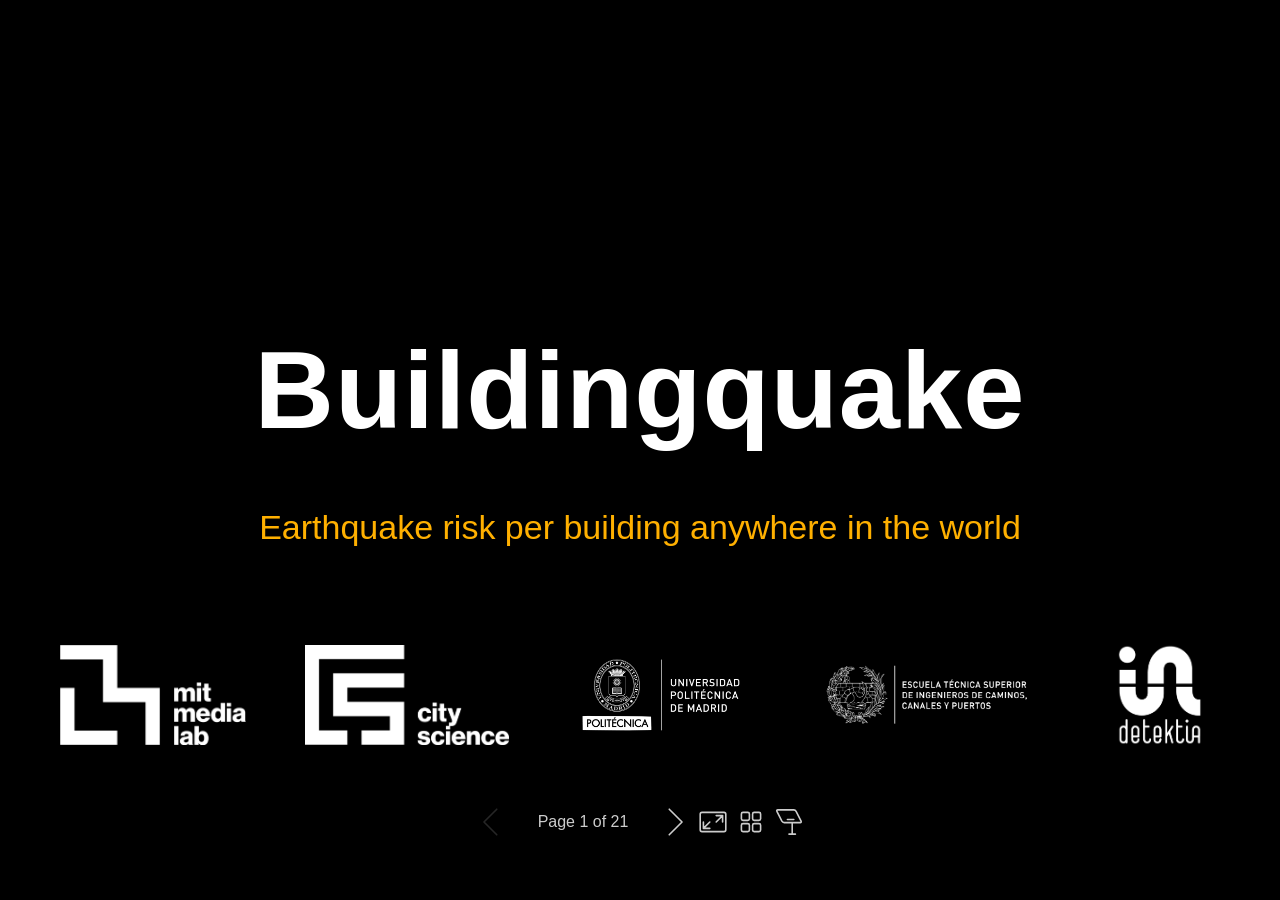
==== index.html @ 99bff2c7 "first commit" ====
<!DOCTYPE html><html lang="en-US"><head><title>Buildingquake</title><meta property="og:title" content="Buildingquake"><meta charset="UTF-8"><meta name="viewport" content="width=device-width,height=device-height,initial-scale=1.0"><meta name="apple-mobile-web-app-capable" content="yes"><meta http-equiv="X-UA-Compatible" content="ie=edge"><meta property="og:type" content="website"><meta name="twitter:card" content="summary"><style>@media screen{body[data-bespoke-view=""] .bespoke-marp-parent>.bespoke-marp-osc>button,body[data-bespoke-view=next] .bespoke-marp-parent>.bespoke-marp-osc>button,body[data-bespoke-view=overview] button.bespoke-marp-overview-close,body[data-bespoke-view=presenter] .bespoke-marp-presenter-container .bespoke-marp-presenter-info-container .bespoke-marp-presenter-info-page-area .bespoke-marp-presenter-info-page,body[data-bespoke-view=presenter] .bespoke-marp-presenter-container .bespoke-marp-presenter-info-container button,body[data-bespoke-view=presenter] .bespoke-marp-presenter-container .bespoke-marp-presenter-note-container button{appearance:none;background-color:initial;border:0;color:inherit;cursor:pointer;font-size:inherit;opacity:.8;outline:none;padding:0;transition:opacity .2s linear;-webkit-tap-highlight-color:transparent}body[data-bespoke-view=""] .bespoke-marp-parent>.bespoke-marp-osc>button:disabled,body[data-bespoke-view=next] .bespoke-marp-parent>.bespoke-marp-osc>button:disabled,body[data-bespoke-view=overview] button.bespoke-marp-overview-close:disabled,body[data-bespoke-view=presenter] .bespoke-marp-presenter-container .bespoke-marp-presenter-info-container .bespoke-marp-presenter-info-page-area .bespoke-marp-presenter-info-page:disabled,body[data-bespoke-view=presenter] .bespoke-marp-presenter-container .bespoke-marp-presenter-info-container button:disabled,body[data-bespoke-view=presenter] .bespoke-marp-presenter-container .bespoke-marp-presenter-note-container button:disabled{cursor:not-allowed;opacity:.15!important}body[data-bespoke-view=""] .bespoke-marp-parent>.bespoke-marp-osc>button:hover,body[data-bespoke-view=next] .bespoke-marp-parent>.bespoke-marp-osc>button:hover,body[data-bespoke-view=overview] button.bespoke-marp-overview-close:hover,body[data-bespoke-view=presenter] .bespoke-marp-presenter-container .bespoke-marp-presenter-info-container .bespoke-marp-presenter-info-page-area .bespoke-marp-presenter-info-page:hover,body[data-bespoke-view=presenter] .bespoke-marp-presenter-container .bespoke-marp-presenter-info-container button:hover,body[data-bespoke-view=presenter] .bespoke-marp-presenter-container .bespoke-marp-presenter-note-container button:hover{opacity:1}body[data-bespoke-view=""] .bespoke-marp-parent>.bespoke-marp-osc>button:hover:active,body[data-bespoke-view=next] .bespoke-marp-parent>.bespoke-marp-osc>button:hover:active,body[data-bespoke-view=overview] button.bespoke-marp-overview-close:hover:active,body[data-bespoke-view=presenter] .bespoke-marp-presenter-container .bespoke-marp-presenter-info-container .bespoke-marp-presenter-info-page-area .bespoke-marp-presenter-info-page:hover:active,body[data-bespoke-view=presenter] .bespoke-marp-presenter-container .bespoke-marp-presenter-info-container button:hover:active,body[data-bespoke-view=presenter] .bespoke-marp-presenter-container .bespoke-marp-presenter-note-container button:hover:active{opacity:.6}body[data-bespoke-view=""] .bespoke-marp-parent>.bespoke-marp-osc>button:hover:not(:disabled),body[data-bespoke-view=next] .bespoke-marp-parent>.bespoke-marp-osc>button:hover:not(:disabled),body[data-bespoke-view=overview] button.bespoke-marp-overview-close:hover:not(:disabled),body[data-bespoke-view=presenter] .bespoke-marp-presenter-container .bespoke-marp-presenter-info-container .bespoke-marp-presenter-info-page-area .bespoke-marp-presenter-info-page:hover:not(:disabled),body[data-bespoke-view=presenter] .bespoke-marp-presenter-container .bespoke-marp-presenter-info-container button:hover:not(:disabled),body[data-bespoke-view=presenter] .bespoke-marp-presenter-container .bespoke-marp-presenter-note-container button:hover:not(:disabled){transition:none}body[data-bespoke-view=""] .bespoke-marp-parent>.bespoke-marp-osc>button[data-bespoke-marp-osc=prev],body[data-bespoke-view=next] .bespoke-marp-parent>.bespoke-marp-osc>button[data-bespoke-marp-osc=prev],body[data-bespoke-view=presenter] .bespoke-marp-presenter-container .bespoke-marp-presenter-info-container button.bespoke-marp-presenter-info-page-prev{background:#0000 url("[data-uri]") no-repeat 50%;background-size:contain;overflow:hidden;text-indent:100%;white-space:nowrap}body[data-bespoke-view=""] .bespoke-marp-parent>.bespoke-marp-osc>button[data-bespoke-marp-osc=next],body[data-bespoke-view=next] .bespoke-marp-parent>.bespoke-marp-osc>button[data-bespoke-marp-osc=next],body[data-bespoke-view=presenter] .bespoke-marp-presenter-container .bespoke-marp-presenter-info-container button.bespoke-marp-presenter-info-page-next{background:#0000 url("[data-uri]") no-repeat 50%;background-size:contain;overflow:hidden;text-indent:100%;white-space:nowrap}:is(body[data-bespoke-view=""],body[data-bespoke-view=next]) .bespoke-marp-parent>.bespoke-marp-osc>button[data-bespoke-marp-osc=fullscreen]{background:#0000 url("[data-uri]") no-repeat 50%;background-size:contain;overflow:hidden;text-indent:100%;white-space:nowrap}:is(body[data-bespoke-view=""],body[data-bespoke-view=next]) .bespoke-marp-parent>.bespoke-marp-osc>button.exit[data-bespoke-marp-osc=fullscreen]{background-image:url("[data-uri]")}:is(body[data-bespoke-view=""],body[data-bespoke-view=next]) .bespoke-marp-parent>.bespoke-marp-osc>button[data-bespoke-marp-osc=presenter]{background:#0000 url("[data-uri]") no-repeat 50%;background-size:contain;overflow:hidden;text-indent:100%;white-space:nowrap}body[data-bespoke-view=overview] button.bespoke-marp-overview-close,body[data-bespoke-view=presenter] .bespoke-marp-presenter-container .bespoke-marp-presenter-note-container button.bespoke-marp-presenter-note-bigger{background:#0000 url("[data-uri]") no-repeat 50%;background-size:contain;overflow:hidden;text-indent:100%;white-space:nowrap}body[data-bespoke-view=presenter] .bespoke-marp-presenter-container .bespoke-marp-presenter-note-container button.bespoke-marp-presenter-note-smaller{background:#0000 url("[data-uri]") no-repeat 50%;background-size:contain;overflow:hidden;text-indent:100%;white-space:nowrap}:is(body[data-bespoke-view=""],body[data-bespoke-view=next]) .bespoke-marp-parent>.bespoke-marp-osc>button[data-bespoke-marp-osc=overview]{background:#0000 url("[data-uri]") no-repeat 50%;background-size:contain;overflow:hidden;text-indent:100%;white-space:nowrap}}@keyframes __bespoke_marp_transition_reduced_outgoing__{0%{opacity:1}to{opacity:0}}@keyframes __bespoke_marp_transition_reduced_incoming__{0%{mix-blend-mode:plus-lighter;opacity:0}to{mix-blend-mode:plus-lighter;opacity:1}}.bespoke-marp-note,.bespoke-marp-osc,.bespoke-progress-parent{display:none;transition:none}@media screen{::view-transition-group(*){animation-duration:var(--marp-bespoke-transition-animation-duration,.5s);animation-timing-function:ease}::view-transition-new(*),::view-transition-old(*){animation-delay:0s;animation-direction:var(--marp-bespoke-transition-animation-direction,normal);animation-duration:var(--marp-bespoke-transition-animation-duration,.5s);animation-fill-mode:both;animation-name:var(--marp-bespoke-transition-animation-name,var(--marp-bespoke-transition-animation-name-fallback,__bespoke_marp_transition_no_animation__));mix-blend-mode:normal}::view-transition-old(*){--marp-bespoke-transition-animation-name-fallback:__bespoke_marp_transition_reduced_outgoing__;animation-timing-function:ease}::view-transition-new(*){--marp-bespoke-transition-animation-name-fallback:__bespoke_marp_transition_reduced_incoming__;animation-timing-function:ease}::view-transition-new(root),::view-transition-old(root){animation-timing-function:linear}::view-transition-new(__bespoke_marp_transition_osc__),::view-transition-old(__bespoke_marp_transition_osc__){animation-duration:0s!important;animation-name:__bespoke_marp_transition_osc__!important}::view-transition-new(__bespoke_marp_transition_osc__){opacity:0!important}.bespoke-marp-transition-warming-up::view-transition-group(*),.bespoke-marp-transition-warming-up::view-transition-new(*),.bespoke-marp-transition-warming-up::view-transition-old(*){animation-play-state:paused!important}body,html{height:100%;margin:0}body{background:#000;overflow:hidden}svg.bespoke-marp-slide{content-visibility:hidden;interactivity:inert;opacity:0;pointer-events:none;z-index:-1}svg.bespoke-marp-slide:not(.bespoke-marp-active) *{view-transition-name:none!important}svg.bespoke-marp-slide.bespoke-marp-active{content-visibility:visible;interactivity:auto;opacity:1;pointer-events:auto;z-index:0}svg.bespoke-marp-slide.bespoke-marp-active.bespoke-marp-active-ready *{animation-name:__bespoke_marp__!important}@supports not (content-visibility:hidden){svg.bespoke-marp-slide[data-bespoke-marp-load=hideable]{display:none}svg.bespoke-marp-slide[data-bespoke-marp-load=hideable].bespoke-marp-active{display:block}}}@media screen and (prefers-reduced-motion:reduce){svg.bespoke-marp-slide *{view-transition-name:none!important}}@media screen{[data-bespoke-marp-fragment=inactive]{visibility:hidden}:is(body[data-bespoke-view=""],body[data-bespoke-view=next]) .bespoke-marp-parent{inset:0;position:absolute}:is(body[data-bespoke-view=""],body[data-bespoke-view=next]) .bespoke-marp-parent>.bespoke-marp-osc{background:#000000a6;border-radius:7px;bottom:50px;color:#fff;contain:paint;display:block;font-family:Helvetica,Arial,sans-serif;font-size:16px;left:50%;line-height:0;opacity:1;padding:12px;position:absolute;touch-action:manipulation;transform:translateX(-50%);transition:opacity .2s linear;-webkit-user-select:none;user-select:none;view-transition-name:__bespoke_marp_transition_osc__;white-space:nowrap;will-change:transform;z-index:1}:is(body[data-bespoke-view=""],body[data-bespoke-view=next]) .bespoke-marp-parent>.bespoke-marp-osc>:where(*){margin-left:6px}:is(body[data-bespoke-view=""],body[data-bespoke-view=next]) .bespoke-marp-parent>.bespoke-marp-osc>:where(*):where(:first-child){margin-left:0}:is(body[data-bespoke-view=""],body[data-bespoke-view=next]) .bespoke-marp-parent>.bespoke-marp-osc>span{opacity:.8}:is(body[data-bespoke-view=""],body[data-bespoke-view=next]) .bespoke-marp-parent>.bespoke-marp-osc>span[data-bespoke-marp-osc=page]{display:inline-block;min-width:140px;text-align:center}:is(body[data-bespoke-view=""],body[data-bespoke-view=next]) .bespoke-marp-parent>.bespoke-marp-osc>button[data-bespoke-marp-osc=fullscreen],:is(body[data-bespoke-view=""],body[data-bespoke-view=next]) .bespoke-marp-parent>.bespoke-marp-osc>button[data-bespoke-marp-osc=next],:is(body[data-bespoke-view=""],body[data-bespoke-view=next]) .bespoke-marp-parent>.bespoke-marp-osc>button[data-bespoke-marp-osc=overview],:is(body[data-bespoke-view=""],body[data-bespoke-view=next]) .bespoke-marp-parent>.bespoke-marp-osc>button[data-bespoke-marp-osc=presenter],:is(body[data-bespoke-view=""],body[data-bespoke-view=next]) .bespoke-marp-parent>.bespoke-marp-osc>button[data-bespoke-marp-osc=prev]{height:32px;line-height:32px;width:32px}:is(body[data-bespoke-view=""],body[data-bespoke-view=next]) .bespoke-marp-parent.bespoke-marp-inactive{cursor:none}:is(body[data-bespoke-view=""],body[data-bespoke-view=next]) .bespoke-marp-parent.bespoke-marp-inactive>.bespoke-marp-osc{opacity:0;pointer-events:none}:is(body[data-bespoke-view=""],body[data-bespoke-view=next]) svg.bespoke-marp-slide{height:100%;left:0;position:absolute;top:0;width:100%}body[data-bespoke-view=""] .bespoke-progress-parent{background:#222;display:flex;height:5px;width:100%}body[data-bespoke-view=""] .bespoke-progress-parent+:where(.bespoke-marp-parent){top:5px}body[data-bespoke-view=""] .bespoke-progress-parent .bespoke-progress-bar{background:#0288d1;flex:0 0 0;transition:flex-basis .2s cubic-bezier(0,1,1,1)}body[data-bespoke-view=next]{background:#0000}body[data-bespoke-view=presenter]{background:#161616}body[data-bespoke-view=presenter] .bespoke-marp-presenter-container{display:grid;font-family:Helvetica,Arial,sans-serif;grid-template:"current dragbar next" minmax(140px,1fr) "current dragbar note" 2fr "info    dragbar note" 3em;grid-template-columns:minmax(3px,var(--bespoke-marp-presenter-split-ratio,66%)) 0 minmax(3px,1fr);height:100%;left:0;position:absolute;top:0;width:100%}body[data-bespoke-view=presenter] .bespoke-marp-presenter-container :where(.bespoke-marp-parent){grid-area:current;overflow:hidden;position:relative}body[data-bespoke-view=presenter] .bespoke-marp-presenter-container :where(.bespoke-marp-parent) :where(svg.bespoke-marp-slide){height:calc(100% - 40px);left:20px;pointer-events:none;position:absolute;top:20px;-webkit-user-select:none;user-select:none;width:calc(100% - 40px)}body[data-bespoke-view=presenter] .bespoke-marp-presenter-container :where(.bespoke-marp-parent) :where(svg.bespoke-marp-slide).bespoke-marp-active{filter:drop-shadow(0 3px 10px rgba(0,0,0,.5))}body[data-bespoke-view=presenter] .bespoke-marp-presenter-container .bespoke-marp-presenter-dragbar-container{background:#0288d1;cursor:col-resize;grid-area:dragbar;margin-left:-3px;opacity:0;position:relative;transition:opacity .4s linear .1s;width:6px;z-index:10}body[data-bespoke-view=presenter] .bespoke-marp-presenter-container .bespoke-marp-presenter-dragbar-container:hover{opacity:1}body[data-bespoke-view=presenter] .bespoke-marp-presenter-container .bespoke-marp-presenter-dragbar-container.active{opacity:1;transition-delay:0s}body[data-bespoke-view=presenter] .bespoke-marp-presenter-container .bespoke-marp-presenter-next-container{background:#222;cursor:pointer;display:none;grid-area:next;overflow:hidden;position:relative}body[data-bespoke-view=presenter] .bespoke-marp-presenter-container .bespoke-marp-presenter-next-container.active{display:block}body[data-bespoke-view=presenter] .bespoke-marp-presenter-container .bespoke-marp-presenter-next-container iframe.bespoke-marp-presenter-next{background:#0000;border:0;display:block;filter:drop-shadow(0 3px 10px rgba(0,0,0,.5));height:calc(100% - 40px);left:20px;pointer-events:none;position:absolute;interactivity:inert;top:20px;-webkit-user-select:none;user-select:none;width:calc(100% - 40px)}body[data-bespoke-view=presenter] .bespoke-marp-presenter-container .bespoke-marp-presenter-note-container{background:#222;color:#eee;grid-area:note;position:relative;z-index:1}body[data-bespoke-view=presenter] .bespoke-marp-presenter-container .bespoke-marp-presenter-note-container button{height:1.5em;line-height:1.5em;width:1.5em}body[data-bespoke-view=presenter] .bespoke-marp-presenter-container .bespoke-marp-presenter-note-container .bespoke-marp-presenter-note-wrapper{display:block;inset:0;position:absolute}body[data-bespoke-view=presenter] .bespoke-marp-presenter-container .bespoke-marp-presenter-note-container .bespoke-marp-presenter-note-buttons{background:#000000a6;border-radius:4px;bottom:0;display:flex;gap:4px;margin:12px;opacity:0;padding:6px;pointer-events:none;position:absolute;right:0;transition:opacity .2s linear}body[data-bespoke-view=presenter] .bespoke-marp-presenter-container .bespoke-marp-presenter-note-container .bespoke-marp-presenter-note-buttons:focus-within,body[data-bespoke-view=presenter] .bespoke-marp-presenter-container .bespoke-marp-presenter-note-container .bespoke-marp-presenter-note-wrapper:focus-within+.bespoke-marp-presenter-note-buttons,body[data-bespoke-view=presenter] .bespoke-marp-presenter-container .bespoke-marp-presenter-note-container:hover .bespoke-marp-presenter-note-buttons{opacity:1;pointer-events:auto}body[data-bespoke-view=presenter] .bespoke-marp-presenter-container .bespoke-marp-presenter-note-container .bespoke-marp-note{box-sizing:border-box;font-size:calc(1.1em*var(--bespoke-marp-note-font-scale, 1));height:calc(100% - 40px);margin:20px;overflow:auto;padding-right:3px;white-space:pre-wrap;width:calc(100% - 40px);word-wrap:break-word;scrollbar-color:#eeeeee80 #0000;scrollbar-width:thin}body[data-bespoke-view=presenter] .bespoke-marp-presenter-container .bespoke-marp-presenter-note-container .bespoke-marp-note::-webkit-scrollbar{width:6px}body[data-bespoke-view=presenter] .bespoke-marp-presenter-container .bespoke-marp-presenter-note-container .bespoke-marp-note::-webkit-scrollbar-track{background:#0000}body[data-bespoke-view=presenter] .bespoke-marp-presenter-container .bespoke-marp-presenter-note-container .bespoke-marp-note::-webkit-scrollbar-thumb{background:#eeeeee80;border-radius:6px}body[data-bespoke-view=presenter] .bespoke-marp-presenter-container .bespoke-marp-presenter-note-container .bespoke-marp-note:empty{pointer-events:none}body[data-bespoke-view=presenter] .bespoke-marp-presenter-container .bespoke-marp-presenter-note-container .bespoke-marp-note.active{display:block}body[data-bespoke-view=presenter] .bespoke-marp-presenter-container .bespoke-marp-presenter-note-container .bespoke-marp-note p:first-child{margin-top:0}body[data-bespoke-view=presenter] .bespoke-marp-presenter-container .bespoke-marp-presenter-note-container .bespoke-marp-note p:last-child{margin-bottom:0}body[data-bespoke-view=presenter] .bespoke-marp-presenter-container .bespoke-marp-presenter-info-container{align-items:center;box-sizing:border-box;color:#eee;display:flex;flex-wrap:nowrap;grid-area:info;justify-content:center;overflow:hidden;padding:0 10px}body[data-bespoke-view=presenter] .bespoke-marp-presenter-container .bespoke-marp-presenter-info-container :is(.bespoke-marp-presenter-info-page-area,.bespoke-marp-presenter-info-time,.bespoke-marp-presenter-info-timer){box-sizing:border-box;display:block;padding:0 10px;white-space:nowrap;width:100%}body[data-bespoke-view=presenter] .bespoke-marp-presenter-container .bespoke-marp-presenter-info-container button{height:1.5em;line-height:1.5em;width:1.5em}body[data-bespoke-view=presenter] .bespoke-marp-presenter-container .bespoke-marp-presenter-info-container .bespoke-marp-presenter-info-page-area{order:2;text-align:center}body[data-bespoke-view=presenter] .bespoke-marp-presenter-container .bespoke-marp-presenter-info-container .bespoke-marp-presenter-info-page-area .bespoke-marp-presenter-info-page{display:inline-block;min-width:120px;text-align:center}body[data-bespoke-view=presenter] .bespoke-marp-presenter-container .bespoke-marp-presenter-info-container .bespoke-marp-presenter-info-time{color:#999;order:1;text-align:left}body[data-bespoke-view=presenter] .bespoke-marp-presenter-container .bespoke-marp-presenter-info-container .bespoke-marp-presenter-info-timer{color:#999;order:3;text-align:right}body[data-bespoke-view=presenter] .bespoke-marp-presenter-container .bespoke-marp-presenter-info-container .bespoke-marp-presenter-info-timer:hover{cursor:pointer}body[data-bespoke-view=overview]{background:#161616;overflow:auto}body[data-bespoke-view=overview] [data-bespoke-marp-fragment=inactive]{visibility:visible}body[data-bespoke-view=overview] .bespoke-marp-overview-header{backdrop-filter:blur(4px);background:#222222d9;box-shadow:0 3px 10px #00000080;box-sizing:border-box;display:flex;height:48px;inset:0 0 auto;justify-content:flex-end;padding:10px;position:fixed;z-index:1}body[data-bespoke-view=overview] button.bespoke-marp-overview-close{height:28px;line-height:28px;transform:rotate(45deg);width:28px}body[data-bespoke-view=overview] .bespoke-marp-parent{display:grid;gap:40px;grid-template-columns:repeat(auto-fit,minmax(0,240px));justify-content:space-around;padding:30px}body[data-bespoke-view=overview] .bespoke-marp-parent svg.bespoke-marp-slide{--bov-selected:#0000;--bov-focus:#161616;--bov-focus-outline:#0000;background-image:conic-gradient(#161616 0 0),conic-gradient(var(--bov-focus) 0 0),conic-gradient(var(--bov-focus-outline) 0 0),conic-gradient(var(--bov-selected) 0 0);background-position:5px 5px,3px 3px,2px 2px,0 0;background-repeat:no-repeat;background-size:calc(100% - 10px) calc(100% - 10px),calc(100% - 6px) calc(100% - 6px),calc(100% - 4px) calc(100% - 4px),100% 100%;content-visibility:visible;cursor:pointer;filter:drop-shadow(0 3px 10px rgba(0,0,0,.5));margin:-6px;padding:6px;interactivity:auto;opacity:1;outline:0;pointer-events:auto;scroll-margin-block:30px;width:100%;z-index:0}body[data-bespoke-view=overview] .bespoke-marp-parent svg.bespoke-marp-slide *,body[data-bespoke-view=overview] .bespoke-marp-parent svg.bespoke-marp-slide.bespoke-marp-active *{pointer-events:none;interactivity:inert}body[data-bespoke-view=overview] .bespoke-marp-parent :is(svg.bespoke-marp-slide:active,svg.bespoke-marp-slide:focus-visible,svg.bespoke-marp-slide:hover){--bov-focus-outline:#161616}body[data-bespoke-view=overview] .bespoke-marp-parent svg.bespoke-marp-slide:focus-visible,body[data-bespoke-view=overview] .bespoke-marp-parent svg.bespoke-marp-slide:hover{--bov-focus:#999}body[data-bespoke-view=overview] .bespoke-marp-parent svg.bespoke-marp-slide:active{--bov-focus:#eee}body[data-bespoke-view=overview] .bespoke-marp-parent svg.bespoke-marp-slide.bespoke-marp-active{--bov-selected:#0288d1}body[data-bespoke-view=overview]:has(.bespoke-marp-overview-header) .bespoke-marp-parent{padding-top:78px}body[data-bespoke-view=overview]:has(.bespoke-marp-overview-header) .bespoke-marp-parent svg.bespoke-marp-slide{scroll-margin-top:78px}.bespoke-marp-overview{background:#000000a6;inset:0;opacity:0;pointer-events:none;position:fixed;transition:opacity .1s ease;z-index:10}.bespoke-marp-overview iframe{background:#222;border:0;display:block;height:100%;left:0;position:absolute;top:0;width:100%}.bespoke-marp-overview[data-open="1"]{opacity:1;pointer-events:auto}}@media print{.bespoke-marp-overview,.bespoke-marp-presenter-info-container,.bespoke-marp-presenter-next-container,.bespoke-marp-presenter-note-container{display:none}}</style><style>div#\:\$p > svg > foreignObject > section{width:1280px;height:720px;box-sizing:border-box;overflow:hidden;position:relative;scroll-snap-align:center center;-webkit-text-size-adjust:100%;text-size-adjust:100%}div#\:\$p > svg > foreignObject > section::after{bottom:0;content:attr(data-marpit-pagination);padding:inherit;pointer-events:none;position:absolute;right:0}div#\:\$p > svg > foreignObject > section:not([data-marpit-pagination])::after{display:none}div#\:\$p > svg > foreignObject > section :where(:is(h1, marp-h1)){font-size:2em;margin-block:0.67em}div#\:\$p > svg > foreignObject > section section:where(:is(h1, marp-h1)){--marpit-root-font-size: 2em}div#\:\$p > svg > foreignObject > section video::-webkit-media-controls{will-change:transform}@page {size:1280px 720px;margin:0}@media print{html, body{background-color:#fff;margin:0;page-break-inside:avoid;break-inside:avoid-page}div#\:\$p > svg > foreignObject > section{page-break-before:always;break-before:page}div#\:\$p > svg > foreignObject > section, div#\:\$p > svg > foreignObject > section *{-webkit-print-color-adjust:exact!important;animation-delay:0s!important;animation-duration:0s!important;color-adjust:exact!important;print-color-adjust:exact!important;transition:none!important}div#\:\$p > svg[data-marpit-svg]{display:block;height:100vh;width:100vw}}div#\:\$p > svg > foreignObject > section{--fgColor-danger:light-dark(#d1242f, #f85149);--bgColor-attention-muted:light-dark(#fff8c5, #bb800926);--bgColor-muted:light-dark(#f6f8fa, #151b23);--bgColor-neutral-muted:light-dark(#818b981f, #656c7633);--borderColor-accent-emphasis:light-dark(#0969da, #1f6feb);--borderColor-attention-emphasis:light-dark(#9a6700, #9e6a03);--borderColor-danger-emphasis:light-dark(#cf222e, #da3633);--borderColor-default:light-dark(#d1d9e0, #3d444d);--borderColor-done-emphasis:light-dark(#8250df, #8957e5);--borderColor-success-emphasis:light-dark(#1a7f37, #238636);--color-prettylights-syntax-brackethighlighter-angle:light-dark(#59636e, #9198a1);--color-prettylights-syntax-brackethighlighter-unmatched:light-dark(#82071e, #f85149);--color-prettylights-syntax-carriage-return-bg:light-dark(#cf222e, #b62324);--color-prettylights-syntax-carriage-return-text:light-dark(#f6f8fa, #f0f6fc);--color-prettylights-syntax-comment:light-dark(#59636e, #9198a1);--color-prettylights-syntax-constant:light-dark(#0550ae, #79c0ff);--color-prettylights-syntax-constant-other-reference-link:light-dark(#0a3069, #a5d6ff);--color-prettylights-syntax-entity:light-dark(#6639ba, #d2a8ff);--color-prettylights-syntax-entity-tag:light-dark(#0550ae, #7ee787);--color-prettylights-syntax-invalid-illegal-text:light-dark(var(--fgColor-danger), var(--fgColor-danger));--color-prettylights-syntax-keyword:light-dark(#cf222e, #ff7b72);--color-prettylights-syntax-markup-changed-bg:light-dark(#ffd8b5, #5a1e02);--color-prettylights-syntax-markup-changed-text:light-dark(#953800, #ffdfb6);--color-prettylights-syntax-markup-deleted-bg:light-dark(#ffebe9, #67060c);--color-prettylights-syntax-markup-deleted-text:light-dark(#82071e, #ffdcd7);--color-prettylights-syntax-markup-heading:light-dark(#0550ae, #1f6feb);--color-prettylights-syntax-markup-ignored-bg:light-dark(#0550ae, #1158c7);--color-prettylights-syntax-markup-ignored-text:light-dark(#d1d9e0, #f0f6fc);--color-prettylights-syntax-markup-inserted-bg:light-dark(#dafbe1, #033a16);--color-prettylights-syntax-markup-inserted-text:light-dark(#116329, #aff5b4);--color-prettylights-syntax-markup-list:light-dark(#3b2300, #f2cc60);--color-prettylights-syntax-meta-diff-range:light-dark(#8250df, #d2a8ff);--color-prettylights-syntax-string:light-dark(#0a3069, #a5d6ff);--color-prettylights-syntax-string-regexp:light-dark(#116329, #7ee787);--color-prettylights-syntax-sublimelinter-gutter-mark:light-dark(#818b98, #3d444d);--color-prettylights-syntax-variable:light-dark(#953800, #ffa657);--fgColor-accent:light-dark(#0969da, #4493f8);--fgColor-attention:light-dark(#9a6700, #d29922);--fgColor-done:light-dark(#8250df, #ab7df8);--fgColor-muted:light-dark(#59636e, #9198a1);--fgColor-success:light-dark(#1a7f37, #3fb950);--bgColor-default:light-dark(#fff, #0d1117);--borderColor-muted:light-dark(#d1d9e0b3, #3d444db3);--color-prettylights-syntax-invalid-illegal-bg:light-dark(var(--bgColor-danger-muted), var(--bgColor-danger-muted));--color-prettylights-syntax-markup-bold:light-dark(#1f2328, #f0f6fc);--color-prettylights-syntax-markup-italic:light-dark(#1f2328, #f0f6fc);--color-prettylights-syntax-storage-modifier-import:light-dark(#1f2328, #f0f6fc);--fgColor-default:light-dark(#1f2328, #f0f6fc);--focus-outlineColor:light-dark(var(--borderColor-accent-emphasis), var(--borderColor-accent-emphasis));--borderColor-neutral-muted:light-dark(var(--borderColor-muted), var(--borderColor-muted));--base-size-16:calc(var(--marpit-root-font-size, 1rem) * 1);--base-size-24:calc(var(--marpit-root-font-size, 1rem) * 1.5);--base-size-4:calc(var(--marpit-root-font-size, 1rem) * 0.25);--base-size-40:calc(var(--marpit-root-font-size, 1rem) * 2.5);--base-size-8:calc(var(--marpit-root-font-size, 1rem) * 0.5);--base-text-weight-medium:500;--base-text-weight-normal:400;--base-text-weight-semibold:600;--fontStack-monospace:ui-monospace, SFMono-Regular, SF Mono, Menlo, Consolas, Liberation Mono, monospace;--fontStack-sansSerif:-apple-system, BlinkMacSystemFont, "Segoe UI", "Noto Sans", Helvetica, Arial, sans-serif, "Apple Color Emoji", "Segoe UI Emoji";}/*!
 * Marp default theme.
 *
 * @theme default
 * @author Yuki Hattori
 *
 * @auto-scaling true
 * @size 16:9 1280px 720px
 * @size 4:3 960px 720px
 */div#\:\$p > svg > foreignObject > section [data-theme=light],div#\:\$p > svg > foreignObject > section{color-scheme:light}div#\:\$p > svg > foreignObject > section [data-theme=dark],div#\:\$p > svg > foreignObject > section:where(.invert){color-scheme:dark}div#\:\$p > svg > foreignObject > section{-ms-text-size-adjust:100%;-webkit-text-size-adjust:100%;margin:0;font-weight:var(--base-text-weight-normal, 400);color:var(--fgColor-default);background-color:var(--bgColor-default);font-family:var(--fontStack-sansSerif, -apple-system, BlinkMacSystemFont, "Segoe UI", "Noto Sans", Helvetica, Arial, sans-serif, "Apple Color Emoji", "Segoe UI Emoji");font-size:16px;line-height:1.5;word-wrap:break-word}div#\:\$p > svg > foreignObject > section{--marpit-root-font-size:16px}div#\:\$p > svg > foreignObject > section a{text-decoration:underline;text-underline-offset:calc(var(--marpit-root-font-size, 1rem) * .2)}div#\:\$p > svg > foreignObject > section :is(h1, marp-h1):hover .anchor .octicon-link:before,div#\:\$p > svg > foreignObject > section :is(h2, marp-h2):hover .anchor .octicon-link:before,div#\:\$p > svg > foreignObject > section :is(h3, marp-h3):hover .anchor .octicon-link:before,div#\:\$p > svg > foreignObject > section :is(h4, marp-h4):hover .anchor .octicon-link:before,div#\:\$p > svg > foreignObject > section :is(h5, marp-h5):hover .anchor .octicon-link:before,div#\:\$p > svg > foreignObject > section :is(h6, marp-h6):hover .anchor .octicon-link:before{width:16px;height:16px;content:" ";display:inline-block;background-color:currentColor;-webkit-mask-image:url('data:image/svg+xml;charset=utf-8,<svg xmlns="http://www.w3.org/2000/svg" aria-hidden="true" viewBox="0 0 16 16"><path fill-rule="evenodd" d="M7.775 3.275a.75.75 0 0 0 1.06 1.06l1.25-1.25a2 2 0 1 1 2.83 2.83l-2.5 2.5a2 2 0 0 1-2.83 0 .75.75 0 0 0-1.06 1.06 3.5 3.5 0 0 0 4.95 0l2.5-2.5a3.5 3.5 0 0 0-4.95-4.95zm-4.69 9.64a2 2 0 0 1 0-2.83l2.5-2.5a2 2 0 0 1 2.83 0 .75.75 0 0 0 1.06-1.06 3.5 3.5 0 0 0-4.95 0l-2.5 2.5a3.5 3.5 0 0 0 4.95 4.95l1.25-1.25a.75.75 0 0 0-1.06-1.06l-1.25 1.25a2 2 0 0 1-2.83 0"/></svg>');mask-image:url('data:image/svg+xml;charset=utf-8,<svg xmlns="http://www.w3.org/2000/svg" aria-hidden="true" viewBox="0 0 16 16"><path fill-rule="evenodd" d="M7.775 3.275a.75.75 0 0 0 1.06 1.06l1.25-1.25a2 2 0 1 1 2.83 2.83l-2.5 2.5a2 2 0 0 1-2.83 0 .75.75 0 0 0-1.06 1.06 3.5 3.5 0 0 0 4.95 0l2.5-2.5a3.5 3.5 0 0 0-4.95-4.95zm-4.69 9.64a2 2 0 0 1 0-2.83l2.5-2.5a2 2 0 0 1 2.83 0 .75.75 0 0 0 1.06-1.06 3.5 3.5 0 0 0-4.95 0l-2.5 2.5a3.5 3.5 0 0 0 4.95 4.95l1.25-1.25a.75.75 0 0 0-1.06-1.06l-1.25 1.25a2 2 0 0 1-2.83 0"/></svg>')}div#\:\$p > svg > foreignObject > section details,div#\:\$p > svg > foreignObject > section figcaption,div#\:\$p > svg > foreignObject > section figure{display:block}div#\:\$p > svg > foreignObject > section summary{display:list-item}div#\:\$p > svg > foreignObject > section [hidden]{display:none!important}div#\:\$p > svg > foreignObject > section a{background-color:transparent;color:var(--fgColor-accent);text-decoration:none}div#\:\$p > svg > foreignObject > section abbr[title]{border-bottom:none;-webkit-text-decoration:underline dotted;text-decoration:underline dotted}div#\:\$p > svg > foreignObject > section b,div#\:\$p > svg > foreignObject > section strong{font-weight:var(--base-text-weight-semibold, 600)}div#\:\$p > svg > foreignObject > section dfn{font-style:italic}div#\:\$p > svg > foreignObject > section :is(h1, marp-h1){margin:.67em 0;font-weight:var(--base-text-weight-semibold, 600);padding-bottom:.3em;font-size:2em;border-bottom:1px solid var(--borderColor-muted)}div#\:\$p > svg > foreignObject > section mark{background-color:var(--bgColor-attention-muted);color:var(--fgColor-default)}div#\:\$p > svg > foreignObject > section small{font-size:90%}div#\:\$p > svg > foreignObject > section sub,div#\:\$p > svg > foreignObject > section sup{font-size:75%;line-height:0;position:relative;vertical-align:baseline}div#\:\$p > svg > foreignObject > section sub{bottom:-.25em}div#\:\$p > svg > foreignObject > section sup{top:-.5em}div#\:\$p > svg > foreignObject > section img{border-style:none;max-width:100%;box-sizing:content-box}div#\:\$p > svg > foreignObject > section code,div#\:\$p > svg > foreignObject > section kbd,div#\:\$p > svg > foreignObject > section :is(pre, marp-pre),div#\:\$p > svg > foreignObject > section samp{font-family:monospace;font-size:1em}div#\:\$p > svg > foreignObject > section figure{margin:1em var(--base-size-40)}div#\:\$p > svg > foreignObject > section hr{box-sizing:content-box;overflow:hidden;background:transparent;height:.25em;padding:0;margin:var(--base-size-24) 0;background-color:var(--borderColor-default);border:0}div#\:\$p > svg > foreignObject > section input{font:inherit;margin:0;overflow:visible;font-family:inherit;font-size:inherit;line-height:inherit}div#\:\$p > svg > foreignObject > section [type=button],div#\:\$p > svg > foreignObject > section [type=reset],div#\:\$p > svg > foreignObject > section [type=submit]{-webkit-appearance:button;-moz-appearance:button;appearance:button}div#\:\$p > svg > foreignObject > section [type=checkbox],div#\:\$p > svg > foreignObject > section [type=radio]{box-sizing:border-box;padding:0}div#\:\$p > svg > foreignObject > section [type=number]::-webkit-inner-spin-button,div#\:\$p > svg > foreignObject > section [type=number]::-webkit-outer-spin-button{height:auto}div#\:\$p > svg > foreignObject > section [type=search]::-webkit-search-cancel-button,div#\:\$p > svg > foreignObject > section [type=search]::-webkit-search-decoration{-webkit-appearance:none;appearance:none}div#\:\$p > svg > foreignObject > section ::-webkit-input-placeholder{color:inherit;opacity:.54}div#\:\$p > svg > foreignObject > section ::-webkit-file-upload-button{-webkit-appearance:button;appearance:button;font:inherit}div#\:\$p > svg > foreignObject > section a:hover{text-decoration:underline}div#\:\$p > svg > foreignObject > section ::-moz-placeholder{color:var(--fgColor-muted);opacity:1}div#\:\$p > svg > foreignObject > section ::placeholder{color:var(--fgColor-muted);opacity:1}div#\:\$p > svg > foreignObject > section hr:after,div#\:\$p > svg > foreignObject > section hr:before{display:table;content:""}div#\:\$p > svg > foreignObject > section hr:after{clear:both}div#\:\$p > svg > foreignObject > section table{border-spacing:0;border-collapse:collapse;display:block;width:-moz-max-content;width:max-content;max-width:100%;overflow:auto;font-variant:tabular-nums}div#\:\$p > svg > foreignObject > section td,div#\:\$p > svg > foreignObject > section th{padding:0}div#\:\$p > svg > foreignObject > section details summary{cursor:pointer}div#\:\$p > svg > foreignObject > section [role=button]:focus,div#\:\$p > svg > foreignObject > section a:focus,div#\:\$p > svg > foreignObject > section input[type=checkbox]:focus,div#\:\$p > svg > foreignObject > section input[type=radio]:focus{outline:2px solid var(--focus-outlineColor);outline-offset:-2px;box-shadow:none}div#\:\$p > svg > foreignObject > section [role=button]:focus:not(:focus-visible),div#\:\$p > svg > foreignObject > section a:focus:not(:focus-visible),div#\:\$p > svg > foreignObject > section input[type=checkbox]:focus:not(:focus-visible),div#\:\$p > svg > foreignObject > section input[type=radio]:focus:not(:focus-visible){outline:1px solid transparent}div#\:\$p > svg > foreignObject > section [role=button]:focus-visible,div#\:\$p > svg > foreignObject > section a:focus-visible,div#\:\$p > svg > foreignObject > section input[type=checkbox]:focus-visible,div#\:\$p > svg > foreignObject > section input[type=radio]:focus-visible{outline:2px solid var(--focus-outlineColor);outline-offset:-2px;box-shadow:none}div#\:\$p > svg > foreignObject > section a:not([class]):focus,div#\:\$p > svg > foreignObject > section a:not([class]):focus-visible,div#\:\$p > svg > foreignObject > section input[type=checkbox]:focus,div#\:\$p > svg > foreignObject > section input[type=checkbox]:focus-visible,div#\:\$p > svg > foreignObject > section input[type=radio]:focus,div#\:\$p > svg > foreignObject > section input[type=radio]:focus-visible{outline-offset:0}div#\:\$p > svg > foreignObject > section kbd{display:inline-block;padding:var(--base-size-4);font:11px var(--fontStack-monospace, ui-monospace, SFMono-Regular, SF Mono, Menlo, Consolas, Liberation Mono, monospace);line-height:10px;color:var(--fgColor-default);vertical-align:middle;background-color:var(--bgColor-muted);border-bottom-color:var(--borderColor-neutral-muted);border:1px solid var(--borderColor-neutral-muted);border-radius:6px;box-shadow:inset 0 -1px 0 var(--borderColor-neutral-muted)}div#\:\$p > svg > foreignObject > section :is(h1, marp-h1),div#\:\$p > svg > foreignObject > section :is(h2, marp-h2),div#\:\$p > svg > foreignObject > section :is(h3, marp-h3),div#\:\$p > svg > foreignObject > section :is(h4, marp-h4),div#\:\$p > svg > foreignObject > section :is(h5, marp-h5),div#\:\$p > svg > foreignObject > section :is(h6, marp-h6){margin-top:var(--base-size-24);margin-bottom:var(--base-size-16);font-weight:var(--base-text-weight-semibold, 600);line-height:1.25}div#\:\$p > svg > foreignObject > section :is(h2, marp-h2){padding-bottom:.3em;font-size:1.5em;border-bottom:1px solid var(--borderColor-muted)}div#\:\$p > svg > foreignObject > section :is(h2, marp-h2),div#\:\$p > svg > foreignObject > section :is(h3, marp-h3){font-weight:var(--base-text-weight-semibold, 600)}div#\:\$p > svg > foreignObject > section :is(h3, marp-h3){font-size:1.25em}div#\:\$p > svg > foreignObject > section :is(h4, marp-h4){font-size:1em}div#\:\$p > svg > foreignObject > section :is(h4, marp-h4),div#\:\$p > svg > foreignObject > section :is(h5, marp-h5){font-weight:var(--base-text-weight-semibold, 600)}div#\:\$p > svg > foreignObject > section :is(h5, marp-h5){font-size:.875em}div#\:\$p > svg > foreignObject > section :is(h6, marp-h6){font-weight:var(--base-text-weight-semibold, 600);font-size:.85em;color:var(--fgColor-muted)}div#\:\$p > svg > foreignObject > section p{margin-top:0;margin-bottom:10px}div#\:\$p > svg > foreignObject > section blockquote{margin:0;padding:0 1em;color:var(--fgColor-muted);border-left:.25em solid var(--borderColor-default)}div#\:\$p > svg > foreignObject > section ol,div#\:\$p > svg > foreignObject > section ul{margin-top:0;margin-bottom:0;padding-left:2em}div#\:\$p > svg > foreignObject > section ol ol,div#\:\$p > svg > foreignObject > section ul ol{list-style-type:lower-roman}div#\:\$p > svg > foreignObject > section ol ol ol,div#\:\$p > svg > foreignObject > section ol ul ol,div#\:\$p > svg > foreignObject > section ul ol ol,div#\:\$p > svg > foreignObject > section ul ul ol{list-style-type:lower-alpha}div#\:\$p > svg > foreignObject > section dd{margin-left:0}div#\:\$p > svg > foreignObject > section code,div#\:\$p > svg > foreignObject > section :is(pre, marp-pre),div#\:\$p > svg > foreignObject > section samp,div#\:\$p > svg > foreignObject > section tt{font-family:var(--fontStack-monospace, ui-monospace, SFMono-Regular, SF Mono, Menlo, Consolas, Liberation Mono, monospace);font-size:12px}div#\:\$p > svg > foreignObject > section :is(pre, marp-pre){margin-top:0;margin-bottom:0;word-wrap:normal}div#\:\$p > svg > foreignObject > section .octicon{display:inline-block;overflow:visible!important;vertical-align:text-bottom;fill:currentColor}div#\:\$p > svg > foreignObject > section input::-webkit-inner-spin-button,div#\:\$p > svg > foreignObject > section input::-webkit-outer-spin-button{margin:0;-webkit-appearance:none;appearance:none}div#\:\$p > svg > foreignObject > section .mr-2{margin-right:var(--base-size-8, 8px)!important}div#\:\$p > svg > foreignObject > section:after,div#\:\$p > svg > foreignObject > section:before{display:table}div#\:\$p > svg > foreignObject > section:after{clear:both}div#\:\$p > svg > foreignObject > section>:first-child{margin-top:0!important}div#\:\$p > svg > foreignObject > section>:last-child{margin-bottom:0!important}div#\:\$p > svg > foreignObject > section a:not([href]){color:inherit;text-decoration:none}div#\:\$p > svg > foreignObject > section .absent{color:var(--fgColor-danger)}div#\:\$p > svg > foreignObject > section .anchor{float:left;padding-right:var(--base-size-4);margin-left:-20px;line-height:1}div#\:\$p > svg > foreignObject > section .anchor:focus{outline:none}div#\:\$p > svg > foreignObject > section blockquote,div#\:\$p > svg > foreignObject > section details,div#\:\$p > svg > foreignObject > section dl,div#\:\$p > svg > foreignObject > section ol,div#\:\$p > svg > foreignObject > section p,div#\:\$p > svg > foreignObject > section :is(pre, marp-pre),div#\:\$p > svg > foreignObject > section table,div#\:\$p > svg > foreignObject > section ul{margin-top:0;margin-bottom:var(--base-size-16)}div#\:\$p > svg > foreignObject > section blockquote>:first-child{margin-top:0}div#\:\$p > svg > foreignObject > section blockquote>:last-child{margin-bottom:0}div#\:\$p > svg > foreignObject > section :is(h1, marp-h1) .octicon-link,div#\:\$p > svg > foreignObject > section :is(h2, marp-h2) .octicon-link,div#\:\$p > svg > foreignObject > section :is(h3, marp-h3) .octicon-link,div#\:\$p > svg > foreignObject > section :is(h4, marp-h4) .octicon-link,div#\:\$p > svg > foreignObject > section :is(h5, marp-h5) .octicon-link,div#\:\$p > svg > foreignObject > section :is(h6, marp-h6) .octicon-link{color:var(--fgColor-default);vertical-align:middle;visibility:hidden}div#\:\$p > svg > foreignObject > section :is(h1, marp-h1):hover .anchor,div#\:\$p > svg > foreignObject > section :is(h2, marp-h2):hover .anchor,div#\:\$p > svg > foreignObject > section :is(h3, marp-h3):hover .anchor,div#\:\$p > svg > foreignObject > section :is(h4, marp-h4):hover .anchor,div#\:\$p > svg > foreignObject > section :is(h5, marp-h5):hover .anchor,div#\:\$p > svg > foreignObject > section :is(h6, marp-h6):hover .anchor{text-decoration:none}div#\:\$p > svg > foreignObject > section :is(h1, marp-h1):hover .anchor .octicon-link,div#\:\$p > svg > foreignObject > section :is(h2, marp-h2):hover .anchor .octicon-link,div#\:\$p > svg > foreignObject > section :is(h3, marp-h3):hover .anchor .octicon-link,div#\:\$p > svg > foreignObject > section :is(h4, marp-h4):hover .anchor .octicon-link,div#\:\$p > svg > foreignObject > section :is(h5, marp-h5):hover .anchor .octicon-link,div#\:\$p > svg > foreignObject > section :is(h6, marp-h6):hover .anchor .octicon-link{visibility:visible}div#\:\$p > svg > foreignObject > section :is(h1, marp-h1) code,div#\:\$p > svg > foreignObject > section :is(h1, marp-h1) tt,div#\:\$p > svg > foreignObject > section :is(h2, marp-h2) code,div#\:\$p > svg > foreignObject > section :is(h2, marp-h2) tt,div#\:\$p > svg > foreignObject > section :is(h3, marp-h3) code,div#\:\$p > svg > foreignObject > section :is(h3, marp-h3) tt,div#\:\$p > svg > foreignObject > section :is(h4, marp-h4) code,div#\:\$p > svg > foreignObject > section :is(h4, marp-h4) tt,div#\:\$p > svg > foreignObject > section :is(h5, marp-h5) code,div#\:\$p > svg > foreignObject > section :is(h5, marp-h5) tt,div#\:\$p > svg > foreignObject > section :is(h6, marp-h6) code,div#\:\$p > svg > foreignObject > section :is(h6, marp-h6) tt{padding:0 .2em;font-size:inherit}div#\:\$p > svg > foreignObject > section summary :is(h1, marp-h1),div#\:\$p > svg > foreignObject > section summary :is(h2, marp-h2),div#\:\$p > svg > foreignObject > section summary :is(h3, marp-h3),div#\:\$p > svg > foreignObject > section summary :is(h4, marp-h4),div#\:\$p > svg > foreignObject > section summary :is(h5, marp-h5),div#\:\$p > svg > foreignObject > section summary :is(h6, marp-h6){display:inline-block}div#\:\$p > svg > foreignObject > section summary :is(h1, marp-h1) .anchor,div#\:\$p > svg > foreignObject > section summary :is(h2, marp-h2) .anchor,div#\:\$p > svg > foreignObject > section summary :is(h3, marp-h3) .anchor,div#\:\$p > svg > foreignObject > section summary :is(h4, marp-h4) .anchor,div#\:\$p > svg > foreignObject > section summary :is(h5, marp-h5) .anchor,div#\:\$p > svg > foreignObject > section summary :is(h6, marp-h6) .anchor{margin-left:-40px}div#\:\$p > svg > foreignObject > section summary :is(h1, marp-h1),div#\:\$p > svg > foreignObject > section summary :is(h2, marp-h2){padding-bottom:0;border-bottom:0}div#\:\$p > svg > foreignObject > section ol.no-list,div#\:\$p > svg > foreignObject > section ul.no-list{padding:0;list-style-type:none}div#\:\$p > svg > foreignObject > section ol[type="a s"]{list-style-type:lower-alpha}div#\:\$p > svg > foreignObject > section ol[type="A s"]{list-style-type:upper-alpha}div#\:\$p > svg > foreignObject > section ol[type="i s"]{list-style-type:lower-roman}div#\:\$p > svg > foreignObject > section ol[type="I s"]{list-style-type:upper-roman}div#\:\$p > svg > foreignObject > section div>ol:not([type]),div#\:\$p > svg > foreignObject > section ol[type="1"]{list-style-type:decimal}div#\:\$p > svg > foreignObject > section ol ol,div#\:\$p > svg > foreignObject > section ol ul,div#\:\$p > svg > foreignObject > section ul ol,div#\:\$p > svg > foreignObject > section ul ul{margin-top:0;margin-bottom:0}div#\:\$p > svg > foreignObject > section li>p{margin-top:var(--base-size-16)}div#\:\$p > svg > foreignObject > section li+li{margin-top:.25em}div#\:\$p > svg > foreignObject > section dl{padding:0}div#\:\$p > svg > foreignObject > section dl dt{padding:0;margin-top:var(--base-size-16);font-size:1em;font-style:italic;font-weight:var(--base-text-weight-semibold, 600)}div#\:\$p > svg > foreignObject > section dl dd{padding:0 var(--base-size-16);margin-bottom:var(--base-size-16)}div#\:\$p > svg > foreignObject > section table th{font-weight:var(--base-text-weight-semibold, 600)}div#\:\$p > svg > foreignObject > section table td,div#\:\$p > svg > foreignObject > section table th{padding:6px 13px;border:1px solid var(--borderColor-default)}div#\:\$p > svg > foreignObject > section table td>:last-child{margin-bottom:0}div#\:\$p > svg > foreignObject > section table tr{background-color:var(--bgColor-default);border-top:1px solid var(--borderColor-muted)}div#\:\$p > svg > foreignObject > section table tr:nth-child(2n){background-color:var(--bgColor-muted)}div#\:\$p > svg > foreignObject > section table img{background-color:transparent}div#\:\$p > svg > foreignObject > section img[align=right]{padding-left:20px}div#\:\$p > svg > foreignObject > section img[align=left]{padding-right:20px}div#\:\$p > svg > foreignObject > section .emoji{max-width:none;vertical-align:text-top;background-color:transparent}div#\:\$p > svg > foreignObject > section :is(span, marp-span).frame,div#\:\$p > svg > foreignObject > section :is(span, marp-span).frame>:is(span, marp-span){display:block;overflow:hidden}div#\:\$p > svg > foreignObject > section :is(span, marp-span).frame>:is(span, marp-span){float:left;width:auto;padding:7px;margin:13px 0 0;border:1px solid var(--borderColor-default)}div#\:\$p > svg > foreignObject > section :is(span, marp-span).frame :is(span, marp-span) img{display:block;float:left}div#\:\$p > svg > foreignObject > section :is(span, marp-span).frame :is(span, marp-span) :is(span, marp-span){display:block;padding:5px 0 0;clear:both;color:var(--fgColor-default)}div#\:\$p > svg > foreignObject > section :is(span, marp-span).align-center{display:block;overflow:hidden;clear:both}div#\:\$p > svg > foreignObject > section :is(span, marp-span).align-center>:is(span, marp-span){display:block;margin:13px auto 0;overflow:hidden;text-align:center}div#\:\$p > svg > foreignObject > section :is(span, marp-span).align-center :is(span, marp-span) img{margin:0 auto;text-align:center}div#\:\$p > svg > foreignObject > section :is(span, marp-span).align-right{display:block;overflow:hidden;clear:both}div#\:\$p > svg > foreignObject > section :is(span, marp-span).align-right>:is(span, marp-span){display:block;margin:13px 0 0;overflow:hidden;text-align:right}div#\:\$p > svg > foreignObject > section :is(span, marp-span).align-right :is(span, marp-span) img{margin:0;text-align:right}div#\:\$p > svg > foreignObject > section :is(span, marp-span).float-left{display:block;float:left;margin-right:13px;overflow:hidden}div#\:\$p > svg > foreignObject > section :is(span, marp-span).float-left :is(span, marp-span){margin:13px 0 0}div#\:\$p > svg > foreignObject > section :is(span, marp-span).float-right{display:block;float:right;margin-left:13px;overflow:hidden}div#\:\$p > svg > foreignObject > section :is(span, marp-span).float-right>:is(span, marp-span){display:block;margin:13px auto 0;overflow:hidden;text-align:right}div#\:\$p > svg > foreignObject > section code,div#\:\$p > svg > foreignObject > section tt{padding:.2em .4em;margin:0;font-size:85%;white-space:break-spaces;background-color:var(--bgColor-neutral-muted);border-radius:6px}div#\:\$p > svg > foreignObject > section code br,div#\:\$p > svg > foreignObject > section tt br{display:none}div#\:\$p > svg > foreignObject > section del code{text-decoration:inherit}div#\:\$p > svg > foreignObject > section samp{font-size:85%}div#\:\$p > svg > foreignObject > section :is(pre, marp-pre) code{font-size:100%}div#\:\$p > svg > foreignObject > section :is(pre, marp-pre)>code{padding:0;margin:0;word-break:normal;white-space:pre;background:transparent;border:0}div#\:\$p > svg > foreignObject > section .highlight{margin-bottom:var(--base-size-16)}div#\:\$p > svg > foreignObject > section .highlight :is(pre, marp-pre){margin-bottom:0;word-break:normal}div#\:\$p > svg > foreignObject > section :is(pre, marp-pre){padding:var(--base-size-16);overflow:auto;font-size:85%;line-height:1.45;color:var(--fgColor-default);background-color:var(--bgColor-muted);border-radius:6px}div#\:\$p > svg > foreignObject > section :is(pre, marp-pre) code,div#\:\$p > svg > foreignObject > section :is(pre, marp-pre) tt{display:inline;padding:0;margin:0;overflow:visible;line-height:inherit;word-wrap:normal;background-color:transparent;border:0}div#\:\$p > svg > foreignObject > section .csv-data td,div#\:\$p > svg > foreignObject > section .csv-data th{padding:5px;overflow:hidden;font-size:12px;line-height:1;text-align:left;white-space:nowrap}div#\:\$p > svg > foreignObject > section .csv-data .blob-num{padding:10px var(--base-size-8) 9px;text-align:right;background:var(--bgColor-default);border:0}div#\:\$p > svg > foreignObject > section .csv-data tr{border-top:0}div#\:\$p > svg > foreignObject > section .csv-data th{font-weight:var(--base-text-weight-semibold, 600);background:var(--bgColor-muted);border-top:0}div#\:\$p > svg > foreignObject > section [data-footnote-ref]:before{content:"["}div#\:\$p > svg > foreignObject > section [data-footnote-ref]:after{content:"]"}div#\:\$p > svg > foreignObject > section .footnotes{font-size:12px;color:var(--fgColor-muted);border-top:1px solid var(--borderColor-default)}div#\:\$p > svg > foreignObject > section div#\:\$p > svg > foreignObject > section section.footnotes{--marpit-root-font-size:12px}div#\:\$p > svg > foreignObject > section .footnotes ol,div#\:\$p > svg > foreignObject > section .footnotes ol ul{padding-left:var(--base-size-16)}div#\:\$p > svg > foreignObject > section .footnotes ol ul{display:inline-block;margin-top:var(--base-size-16)}div#\:\$p > svg > foreignObject > section .footnotes li{position:relative}div#\:\$p > svg > foreignObject > section .footnotes li:target:before{position:absolute;top:calc(var(--base-size-8)*-1);right:calc(var(--base-size-8)*-1);bottom:calc(var(--base-size-8)*-1);left:calc(var(--base-size-24)*-1);pointer-events:none;content:"";border:2px solid var(--borderColor-accent-emphasis);border-radius:6px}div#\:\$p > svg > foreignObject > section .footnotes li:target{color:var(--fgColor-default)}div#\:\$p > svg > foreignObject > section .footnotes .data-footnote-backref g-emoji{font-family:monospace}div#\:\$p > svg > foreignObject > section .pl-c{color:var(--color-prettylights-syntax-comment)}div#\:\$p > svg > foreignObject > section .pl-c1,div#\:\$p > svg > foreignObject > section .pl-s .pl-v{color:var(--color-prettylights-syntax-constant)}div#\:\$p > svg > foreignObject > section .pl-e,div#\:\$p > svg > foreignObject > section .pl-en{color:var(--color-prettylights-syntax-entity)}div#\:\$p > svg > foreignObject > section .pl-s .pl-s1,div#\:\$p > svg > foreignObject > section .pl-smi{color:var(--color-prettylights-syntax-storage-modifier-import)}div#\:\$p > svg > foreignObject > section .pl-ent{color:var(--color-prettylights-syntax-entity-tag)}div#\:\$p > svg > foreignObject > section .pl-k{color:var(--color-prettylights-syntax-keyword)}div#\:\$p > svg > foreignObject > section .pl-pds,div#\:\$p > svg > foreignObject > section .pl-s,div#\:\$p > svg > foreignObject > section .pl-s .pl-pse .pl-s1,div#\:\$p > svg > foreignObject > section .pl-sr,div#\:\$p > svg > foreignObject > section .pl-sr .pl-cce,div#\:\$p > svg > foreignObject > section .pl-sr .pl-sra,div#\:\$p > svg > foreignObject > section .pl-sr .pl-sre{color:var(--color-prettylights-syntax-string)}div#\:\$p > svg > foreignObject > section .pl-smw,div#\:\$p > svg > foreignObject > section .pl-v{color:var(--color-prettylights-syntax-variable)}div#\:\$p > svg > foreignObject > section .pl-bu{color:var(--color-prettylights-syntax-brackethighlighter-unmatched)}div#\:\$p > svg > foreignObject > section .pl-ii{color:var(--color-prettylights-syntax-invalid-illegal-text);background-color:var(--color-prettylights-syntax-invalid-illegal-bg)}div#\:\$p > svg > foreignObject > section .pl-c2{color:var(--color-prettylights-syntax-carriage-return-text);background-color:var(--color-prettylights-syntax-carriage-return-bg)}div#\:\$p > svg > foreignObject > section .pl-sr .pl-cce{font-weight:700;color:var(--color-prettylights-syntax-string-regexp)}div#\:\$p > svg > foreignObject > section .pl-ml{color:var(--color-prettylights-syntax-markup-list)}div#\:\$p > svg > foreignObject > section .pl-mh,div#\:\$p > svg > foreignObject > section .pl-mh .pl-en,div#\:\$p > svg > foreignObject > section .pl-ms{font-weight:700;color:var(--color-prettylights-syntax-markup-heading)}div#\:\$p > svg > foreignObject > section .pl-mi{font-style:italic;color:var(--color-prettylights-syntax-markup-italic)}div#\:\$p > svg > foreignObject > section .pl-mb{font-weight:700;color:var(--color-prettylights-syntax-markup-bold)}div#\:\$p > svg > foreignObject > section .pl-md{color:var(--color-prettylights-syntax-markup-deleted-text);background-color:var(--color-prettylights-syntax-markup-deleted-bg)}div#\:\$p > svg > foreignObject > section .pl-mi1{color:var(--color-prettylights-syntax-markup-inserted-text);background-color:var(--color-prettylights-syntax-markup-inserted-bg)}div#\:\$p > svg > foreignObject > section .pl-mc{color:var(--color-prettylights-syntax-markup-changed-text);background-color:var(--color-prettylights-syntax-markup-changed-bg)}div#\:\$p > svg > foreignObject > section .pl-mi2{color:var(--color-prettylights-syntax-markup-ignored-text);background-color:var(--color-prettylights-syntax-markup-ignored-bg)}div#\:\$p > svg > foreignObject > section .pl-mdr{font-weight:700;color:var(--color-prettylights-syntax-meta-diff-range)}div#\:\$p > svg > foreignObject > section .pl-ba{color:var(--color-prettylights-syntax-brackethighlighter-angle)}div#\:\$p > svg > foreignObject > section .pl-sg{color:var(--color-prettylights-syntax-sublimelinter-gutter-mark)}div#\:\$p > svg > foreignObject > section .pl-corl{text-decoration:underline;color:var(--color-prettylights-syntax-constant-other-reference-link)}div#\:\$p > svg > foreignObject > section [role=button]:focus:not(:focus-visible),div#\:\$p > svg > foreignObject > section [role=tabpanel][tabindex="0"]:focus:not(:focus-visible),div#\:\$p > svg > foreignObject > section a:focus:not(:focus-visible),div#\:\$p > svg > foreignObject > section button:focus:not(:focus-visible),div#\:\$p > svg > foreignObject > section summary:focus:not(:focus-visible){outline:none;box-shadow:none}div#\:\$p > svg > foreignObject > section [tabindex="0"]:focus:not(:focus-visible),div#\:\$p > svg > foreignObject > section details-dialog:focus:not(:focus-visible){outline:none}div#\:\$p > svg > foreignObject > section g-emoji{display:inline-block;min-width:1ch;font-family:Apple Color Emoji,Segoe UI Emoji,Segoe UI Symbol;font-size:1em;font-style:normal!important;font-weight:var(--base-text-weight-normal, 400);line-height:1;vertical-align:-.075em}div#\:\$p > svg > foreignObject > section g-emoji img{width:1em;height:1em}div#\:\$p > svg > foreignObject > section a:has(>p,>div,>:is(pre, marp-pre),>blockquote){display:block}div#\:\$p > svg > foreignObject > section a:has(>p,>div,>:is(pre, marp-pre),>blockquote):not(:has(.snippet-clipboard-content,>:is(pre, marp-pre))){width:-moz-fit-content;width:fit-content}div#\:\$p > svg > foreignObject > section a:has(>p,>div,>:is(pre, marp-pre),>blockquote):has(.snippet-clipboard-content,>:is(pre, marp-pre)):focus-visible{outline:2px solid var(--focus-outlineColor);outline-offset:2px}div#\:\$p > svg > foreignObject > section .task-list-item{list-style-type:none}div#\:\$p > svg > foreignObject > section .task-list-item label{font-weight:var(--base-text-weight-normal, 400)}div#\:\$p > svg > foreignObject > section .task-list-item.enabled label{cursor:pointer}div#\:\$p > svg > foreignObject > section .task-list-item+.task-list-item{margin-top:var(--base-size-4)}div#\:\$p > svg > foreignObject > section .task-list-item .handle{display:none}div#\:\$p > svg > foreignObject > section .task-list-item-checkbox{margin:0 .2em .25em -1.4em;vertical-align:middle}div#\:\$p > svg > foreignObject > section ul:dir(rtl) .task-list-item-checkbox{margin:0 -1.6em .25em .2em}div#\:\$p > svg > foreignObject > section ol:dir(rtl) .task-list-item-checkbox{margin:0 -1.6em .25em .2em}div#\:\$p > svg > foreignObject > section .contains-task-list:focus-within .task-list-item-convert-container,div#\:\$p > svg > foreignObject > section .contains-task-list:hover .task-list-item-convert-container{display:block;width:auto;height:24px;overflow:visible;clip-path:none}div#\:\$p > svg > foreignObject > section ::-webkit-calendar-picker-indicator{filter:invert(50%)}div#\:\$p > svg > foreignObject > section .markdown-alert{padding:var(--base-size-8) var(--base-size-16);margin-bottom:var(--base-size-16);color:inherit;border-left:.25em solid var(--borderColor-default)}div#\:\$p > svg > foreignObject > section .markdown-alert>:first-child{margin-top:0}div#\:\$p > svg > foreignObject > section .markdown-alert>:last-child{margin-bottom:0}div#\:\$p > svg > foreignObject > section .markdown-alert .markdown-alert-title{display:flex;font-weight:var(--base-text-weight-medium, 500);align-items:center;line-height:1}div#\:\$p > svg > foreignObject > section .markdown-alert.markdown-alert-note{border-left-color:var(--borderColor-accent-emphasis)}div#\:\$p > svg > foreignObject > section .markdown-alert.markdown-alert-note .markdown-alert-title{color:var(--fgColor-accent)}div#\:\$p > svg > foreignObject > section .markdown-alert.markdown-alert-important{border-left-color:var(--borderColor-done-emphasis)}div#\:\$p > svg > foreignObject > section .markdown-alert.markdown-alert-important .markdown-alert-title{color:var(--fgColor-done)}div#\:\$p > svg > foreignObject > section .markdown-alert.markdown-alert-warning{border-left-color:var(--borderColor-attention-emphasis)}div#\:\$p > svg > foreignObject > section .markdown-alert.markdown-alert-warning .markdown-alert-title{color:var(--fgColor-attention)}div#\:\$p > svg > foreignObject > section .markdown-alert.markdown-alert-tip{border-left-color:var(--borderColor-success-emphasis)}div#\:\$p > svg > foreignObject > section .markdown-alert.markdown-alert-tip .markdown-alert-title{color:var(--fgColor-success)}div#\:\$p > svg > foreignObject > section .markdown-alert.markdown-alert-caution{border-left-color:var(--borderColor-danger-emphasis)}div#\:\$p > svg > foreignObject > section .markdown-alert.markdown-alert-caution .markdown-alert-title{color:var(--fgColor-danger)}div#\:\$p > svg > foreignObject > section>:first-child>.heading-element:first-child{margin-top:0!important}div#\:\$p > svg > foreignObject > section .highlight :is(pre, marp-pre):has(+.zeroclipboard-container){min-height:52px}div#\:\$p > svg > foreignObject > section :is(h1, marp-h1){color:var(--h1-color);font-size:1.6em}div#\:\$p > svg > foreignObject > section :is(h1, marp-h1),div#\:\$p > svg > foreignObject > section :is(h2, marp-h2){border-bottom:none}div#\:\$p > svg > foreignObject > section :is(h2, marp-h2){font-size:1.3em}div#\:\$p > svg > foreignObject > section :is(h3, marp-h3){font-size:1.1em}div#\:\$p > svg > foreignObject > section :is(h4, marp-h4){font-size:1.05em}div#\:\$p > svg > foreignObject > section :is(h5, marp-h5){font-size:1em}div#\:\$p > svg > foreignObject > section :is(h6, marp-h6){font-size:.9em}div#\:\$p > svg > foreignObject > section :is(h1, marp-h1) strong,div#\:\$p > svg > foreignObject > section :is(h2, marp-h2) strong,div#\:\$p > svg > foreignObject > section :is(h3, marp-h3) strong,div#\:\$p > svg > foreignObject > section :is(h4, marp-h4) strong,div#\:\$p > svg > foreignObject > section :is(h5, marp-h5) strong,div#\:\$p > svg > foreignObject > section :is(h6, marp-h6) strong{font-weight:inherit;color:var(--heading-strong-color)}div#\:\$p > svg > foreignObject > section :is(h1, marp-h1)::part(auto-scaling),div#\:\$p > svg > foreignObject > section :is(h2, marp-h2)::part(auto-scaling),div#\:\$p > svg > foreignObject > section :is(h3, marp-h3)::part(auto-scaling),div#\:\$p > svg > foreignObject > section :is(h4, marp-h4)::part(auto-scaling),div#\:\$p > svg > foreignObject > section :is(h5, marp-h5)::part(auto-scaling),div#\:\$p > svg > foreignObject > section :is(h6, marp-h6)::part(auto-scaling){max-height:563px}div#\:\$p > svg > foreignObject > section hr{height:0;padding-top:.25em}div#\:\$p > svg > foreignObject > section img{background-color:transparent}div#\:\$p > svg > foreignObject > section :is(pre, marp-pre){border:1px solid var(--borderColor-default);line-height:1.15;overflow:visible}div#\:\$p > svg > foreignObject > section :is(pre, marp-pre)::part(auto-scaling){max-height:529px}div#\:\$p > svg > foreignObject > section :is(pre, marp-pre) :where(.hljs){color:var(--color-prettylights-syntax-storage-modifier-import)}div#\:\$p > svg > foreignObject > section :is(pre, marp-pre) :where(.hljs-doctag),div#\:\$p > svg > foreignObject > section :is(pre, marp-pre) :where(.hljs-keyword),div#\:\$p > svg > foreignObject > section :is(pre, marp-pre) :where(.hljs-meta .hljs-keyword),div#\:\$p > svg > foreignObject > section :is(pre, marp-pre) :where(.hljs-template-tag),div#\:\$p > svg > foreignObject > section :is(pre, marp-pre) :where(.hljs-template-variable),div#\:\$p > svg > foreignObject > section :is(pre, marp-pre) :where(.hljs-type),div#\:\$p > svg > foreignObject > section :is(pre, marp-pre) :where(.hljs-variable.language_){color:var(--color-prettylights-syntax-keyword)}div#\:\$p > svg > foreignObject > section :is(pre, marp-pre) :where(.hljs-title),div#\:\$p > svg > foreignObject > section :is(pre, marp-pre) :where(.hljs-title.class_),div#\:\$p > svg > foreignObject > section :is(pre, marp-pre) :where(.hljs-title.class_.inherited__),div#\:\$p > svg > foreignObject > section :is(pre, marp-pre) :where(.hljs-title.function_){color:var(--color-prettylights-syntax-entity)}div#\:\$p > svg > foreignObject > section :is(pre, marp-pre) :where(.hljs-attr),div#\:\$p > svg > foreignObject > section :is(pre, marp-pre) :where(.hljs-attribute),div#\:\$p > svg > foreignObject > section :is(pre, marp-pre) :where(.hljs-literal),div#\:\$p > svg > foreignObject > section :is(pre, marp-pre) :where(.hljs-meta),div#\:\$p > svg > foreignObject > section :is(pre, marp-pre) :where(.hljs-number),div#\:\$p > svg > foreignObject > section :is(pre, marp-pre) :where(.hljs-operator),div#\:\$p > svg > foreignObject > section :is(pre, marp-pre) :where(.hljs-selector-attr),div#\:\$p > svg > foreignObject > section :is(pre, marp-pre) :where(.hljs-selector-class),div#\:\$p > svg > foreignObject > section :is(pre, marp-pre) :where(.hljs-selector-id),div#\:\$p > svg > foreignObject > section :is(pre, marp-pre) :where(.hljs-variable){color:var(--color-prettylights-syntax-constant)}div#\:\$p > svg > foreignObject > section :is(pre, marp-pre) :where(.hljs-meta .hljs-string),div#\:\$p > svg > foreignObject > section :is(pre, marp-pre) :where(.hljs-regexp),div#\:\$p > svg > foreignObject > section :is(pre, marp-pre) :where(.hljs-string){color:var(--color-prettylights-syntax-string)}div#\:\$p > svg > foreignObject > section :is(pre, marp-pre) :where(.hljs-built_in),div#\:\$p > svg > foreignObject > section :is(pre, marp-pre) :where(.hljs-symbol){color:var(--color-prettylights-syntax-variable)}div#\:\$p > svg > foreignObject > section :is(pre, marp-pre) :where(.hljs-code),div#\:\$p > svg > foreignObject > section :is(pre, marp-pre) :where(.hljs-comment),div#\:\$p > svg > foreignObject > section :is(pre, marp-pre) :where(.hljs-formula){color:var(--color-prettylights-syntax-comment)}div#\:\$p > svg > foreignObject > section :is(pre, marp-pre) :where(.hljs-name),div#\:\$p > svg > foreignObject > section :is(pre, marp-pre) :where(.hljs-quote),div#\:\$p > svg > foreignObject > section :is(pre, marp-pre) :where(.hljs-selector-pseudo),div#\:\$p > svg > foreignObject > section :is(pre, marp-pre) :where(.hljs-selector-tag){color:var(--color-prettylights-syntax-entity-tag)}div#\:\$p > svg > foreignObject > section :is(pre, marp-pre) :where(.hljs-subst){color:var(--color-prettylights-syntax-storage-modifier-import)}div#\:\$p > svg > foreignObject > section :is(pre, marp-pre) :where(.hljs-section){font-weight:700;color:var(--color-prettylights-syntax-markup-heading)}div#\:\$p > svg > foreignObject > section :is(pre, marp-pre) :where(.hljs-bullet){color:var(--color-prettylights-syntax-markup-list)}div#\:\$p > svg > foreignObject > section :is(pre, marp-pre) :where(.hljs-emphasis){font-style:italic;color:var(--color-prettylights-syntax-markup-italic)}div#\:\$p > svg > foreignObject > section :is(pre, marp-pre) :where(.hljs-strong){font-weight:700;color:var(--color-prettylights-syntax-markup-bold)}div#\:\$p > svg > foreignObject > section :is(pre, marp-pre) :where(.hljs-addition){color:var(--color-prettylights-syntax-markup-inserted-text);background-color:var(--color-prettylights-syntax-markup-inserted-bg)}div#\:\$p > svg > foreignObject > section :is(pre, marp-pre) :where(.hljs-deletion){color:var(--color-prettylights-syntax-markup-deleted-text);background-color:var(--color-prettylights-syntax-markup-deleted-bg)}div#\:\$p > svg > foreignObject > section footer,div#\:\$p > svg > foreignObject > section header{margin:0;position:absolute;left:30px;color:var(--header-footer-color);font-size:18px}div#\:\$p > svg > foreignObject > section header{top:21px}div#\:\$p > svg > foreignObject > section footer{bottom:21px}div#\:\$p > svg > foreignObject > section{--h1-color:light-dark(#246, #cee7ff);--header-footer-color:light-dark(hsla(0,0%,40%,.75), hsla(0,0%,60%,.75));--heading-strong-color:light-dark(#48c, #7bf);--paginate-color:light-dark(#777, #999);--base-size-4:4px;--base-size-8:8px;--base-size-16:16px;--base-size-24:24px;--base-size-40:40px;display:block;font-size:29px;height:720px;padding:78.5px;place-content:safe center center;width:1280px;flex-flow:column nowrap;align-items:stretch}div#\:\$p > svg > foreignObject > section{--marpit-root-font-size:29px}div#\:\$p > svg > foreignObject > section>:last-child,div#\:\$p > svg > foreignObject > section[data-footer]>:nth-last-child(2){margin-bottom:0}div#\:\$p > svg > foreignObject > section>:first-child,div#\:\$p > svg > foreignObject > section>header:first-child+*{margin-top:0}div#\:\$p > svg > foreignObject > section:after{position:absolute;padding:0;right:30px;bottom:21px;font-size:24px;color:var(--paginate-color)}div#\:\$p > svg > foreignObject > section:after{--marpit-root-font-size:24px}div#\:\$p > svg > foreignObject > section[data-color] :is(h1, marp-h1),div#\:\$p > svg > foreignObject > section[data-color] :is(h2, marp-h2),div#\:\$p > svg > foreignObject > section[data-color] :is(h3, marp-h3),div#\:\$p > svg > foreignObject > section[data-color] :is(h4, marp-h4),div#\:\$p > svg > foreignObject > section[data-color] :is(h5, marp-h5),div#\:\$p > svg > foreignObject > section[data-color] :is(h6, marp-h6){color:currentcolor}div#\:\$p > svg > foreignObject > :where(section){container-type:size}div#\:\$p > svg > foreignObject > section img[data-marp-twemoji]{background:transparent;height:1em;margin:0 .05em 0 .1em;vertical-align:-.1em;width:1em}div#\:\$p > svg > foreignObject > :where(section):not([\20 root]){--bg:#000;--fg:#fff;--muted:#8a8a8a;--accent:#ffb000;}div#\:\$p > svg > foreignObject > section{width:1280px;height:720px;box-sizing:border-box;background:var(--bg);color:var(--fg);font-family:'Helvetica',Arial,'Liberation Sans',sans-serif;font-size:30px;padding:50px 80px 110px 80px;display:flex;flex-direction:column}div#\:\$p > svg > foreignObject > section{--marpit-root-font-size:30px}div#\:\$p > svg > foreignObject > section :is(h1, marp-h1){font-size:50px;margin:0 0 10px 0;flex-shrink:0;color:var(--fg)}div#\:\$p > svg > foreignObject > section .body{flex:1;display:flex;align-items:center;justify-content:center;min-height:0}div#\:\$p > svg > foreignObject > section .body video, div#\:\$p > svg > foreignObject > section .body img.fig{max-width:100%;max-height:100%;object-fit:contain}div#\:\$p > svg > foreignObject > section .body img.card{max-height:100%;max-width:100%;background:#fff;border-radius:10px;padding:10px;box-sizing:border-box}div#\:\$p > svg > foreignObject > section footer{position:absolute;left:80px;right:80px;bottom:28px;height:64px;border-top:1px solid rgba(255,255,255,.4);padding:0;margin:0;display:flex;align-items:center;gap:28px;font-size:17px;color:#e6e6e6;text-shadow:0 1px 6px #000}div#\:\$p > svg > foreignObject > section footer img{filter:drop-shadow(0 1px 4px rgba(0,0,0,.6));height:46px;width:auto;object-fit:contain}div#\:\$p > svg > foreignObject > section footer img.wide{height:40px}div#\:\$p > svg > foreignObject > section footer img[alt="UPM"], div#\:\$p > svg > foreignObject > section footer img[alt="Caminos"]{height:54px}div#\:\$p > svg > foreignObject > section footer .who{margin-left:auto;margin-right:90px}div#\:\$p > svg > foreignObject > section::after{content:attr(data-marpit-pagination) ' / ' attr(data-marpit-pagination-total);font-size:17px;font-weight:bold;color:var(--fg);right:80px;bottom:44px;text-shadow:0 1px 6px #000}div#\:\$p > svg > foreignObject > section::after{--marpit-root-font-size:17px}div#\:\$p > svg > foreignObject > section.titleslide, div#\:\$p > svg > foreignObject > section.closing{justify-content:center;align-items:center;text-align:center}div#\:\$p > svg > foreignObject > section.titleslide footer, div#\:\$p > svg > foreignObject > section.closing footer, div#\:\$p > svg > foreignObject > section.titleslide::after, div#\:\$p > svg > foreignObject > section.closing::after{display:none}div#\:\$p > svg > foreignObject > section.titleslide :is(h1, marp-h1){font-size:110px;margin:0 0 14px;letter-spacing:1px}div#\:\$p > svg > foreignObject > section.titleslide :is(h2, marp-h2){font-size:34px;font-weight:400;color:var(--accent);margin:0}div#\:\$p > svg > foreignObject > section .logorow{position:absolute;left:60px;right:60px;bottom:50px;height:130px;display:flex;align-items:center;justify-content:space-between}div#\:\$p > svg > foreignObject > section .logorow img{height:100px;width:auto;max-width:230px;object-fit:contain}div#\:\$p > svg > foreignObject > section .logorow img.sq{height:120px}div#\:\$p > svg > foreignObject > section .eq{font-size:96px;font-weight:700;text-align:center}div#\:\$p > svg > foreignObject > section section.eq{--marpit-root-font-size:96px}div#\:\$p > svg > foreignObject > section .eq :is(span, marp-span).a{color:var(--accent)}div#\:\$p > svg > foreignObject > section .cols{display:flex;align-items:flex-start;justify-content:center;gap:40px;width:100%}div#\:\$p > svg > foreignObject > section .col{display:flex;flex-direction:column;align-items:center;width:300px}div#\:\$p > svg > foreignObject > section .col .t{font-size:68px;font-weight:700}div#\:\$p > svg > foreignObject > section .col div#\:\$p > svg > foreignObject > section section.t{--marpit-root-font-size:68px}div#\:\$p > svg > foreignObject > section .col .op{font-size:68px;font-weight:700}div#\:\$p > svg > foreignObject > section .col div#\:\$p > svg > foreignObject > section section.op{--marpit-root-font-size:68px}div#\:\$p > svg > foreignObject > section .col .arrow{font-size:50px;color:var(--accent);margin:8px 0}div#\:\$p > svg > foreignObject > section .col div#\:\$p > svg > foreignObject > section section.arrow{--marpit-root-font-size:50px}div#\:\$p > svg > foreignObject > section .col .s{font-size:42px;color:var(--accent)}div#\:\$p > svg > foreignObject > section .col div#\:\$p > svg > foreignObject > section section.s{--marpit-root-font-size:42px}div#\:\$p > svg > foreignObject > section .opcol{width:50px;font-size:68px;font-weight:700;text-align:center;padding-top:0}div#\:\$p > svg > foreignObject > section section.opcol{--marpit-root-font-size:68px}div#\:\$p > svg > foreignObject > section .big{font-size:80px;font-weight:700;text-align:center}div#\:\$p > svg > foreignObject > section section.big{--marpit-root-font-size:80px}div#\:\$p > svg > foreignObject > section.closing :is(h1, marp-h1){font-size:80px;margin:0 0 30px}div#\:\$p > svg > foreignObject > section .qrs{display:flex;gap:70px;justify-content:center;margin-top:0;margin-bottom:150px}div#\:\$p > svg > foreignObject > section .qrs .q{display:flex;flex-direction:column;align-items:center;width:260px}div#\:\$p > svg > foreignObject > section .qrs img.qr{width:230px;height:230px;background:#fff;padding:14px;border-radius:16px;box-sizing:border-box;width:250px;height:250px}div#\:\$p > svg > foreignObject > section .qrs .n{font-size:32px;font-weight:700;margin-top:14px}div#\:\$p > svg > foreignObject > section .qrs div#\:\$p > svg > foreignObject > section section.n{--marpit-root-font-size:32px}div#\:\$p > svg > foreignObject > section.closing .logorow{bottom:36px}div#\:\$p > svg > foreignObject > section.media{padding:0}div#\:\$p > svg > foreignObject > section.media :is(h1, marp-h1){position:absolute;left:80px;top:40px;z-index:2;margin:0;text-shadow:0 2px 12px #000, 0 0 4px #000}div#\:\$p > svg > foreignObject > section.media .body{position:absolute;left:0;top:0;width:1280px;height:628px;z-index:1}div#\:\$p > svg > foreignObject > section.media .body video, div#\:\$p > svg > foreignObject > section.media .body img.fig{width:1280px;height:628px;max-width:none;max-height:none;object-fit:contain;background:transparent;padding:0;border-radius:0}div#\:\$p > svg > foreignObject > section .eqgrid{display:grid;grid-template-columns:auto auto auto auto auto;column-gap:34px;align-items:start;justify-items:center;white-space:nowrap}div#\:\$p > svg > foreignObject > section .eqgrid .t{font-size:84px;font-weight:700;line-height:1.1}div#\:\$p > svg > foreignObject > section .eqgrid div#\:\$p > svg > foreignObject > section section.t{--marpit-root-font-size:84px}div#\:\$p > svg > foreignObject > section .eqgrid .t.a{color:var(--accent)}div#\:\$p > svg > foreignObject > section .eqgrid .cap{display:flex;flex-direction:column;align-items:center}div#\:\$p > svg > foreignObject > section .eqgrid .arrow{font-size:46px;color:var(--accent);line-height:1.1}div#\:\$p > svg > foreignObject > section .eqgrid div#\:\$p > svg > foreignObject > section section.arrow{--marpit-root-font-size:46px}div#\:\$p > svg > foreignObject > section .eqgrid .s{font-size:42px;color:var(--fg)}div#\:\$p > svg > foreignObject > section .eqgrid div#\:\$p > svg > foreignObject > section section.s{--marpit-root-font-size:42px}div#\:\$p > svg > foreignObject > section.media.figure .body{top:112px;height:516px}div#\:\$p > svg > foreignObject > section.media.figure .body img.fig{width:1280px;height:516px}div#\:\$p > svg > foreignObject > section{padding-bottom:70px}div#\:\$p > svg > foreignObject > section footer{bottom:10px;height:44px;gap:22px;font-size:14px}div#\:\$p > svg > foreignObject > section footer img{height:30px}div#\:\$p > svg > foreignObject > section footer img[alt="UPM"]{height:38px}div#\:\$p > svg > foreignObject > section footer .who{margin-right:80px}div#\:\$p > svg > foreignObject > section::after{font-size:14px;bottom:22px}div#\:\$p > svg > foreignObject > section::after{--marpit-root-font-size:14px}div#\:\$p > svg > foreignObject > section.media .body{height:664px}div#\:\$p > svg > foreignObject > section.media .body video, div#\:\$p > svg > foreignObject > section.media .body img.fig{height:664px}div#\:\$p > svg > foreignObject > section .qrs{gap:46px}div#\:\$p > svg > foreignObject > section .qrs .q{width:230px}div#\:\$p > svg > foreignObject > section .qrs img.qr{width:230px;height:230px}div#\:\$p > svg > foreignObject > section .qrs a{color:var(--fg);text-decoration:none}div#\:\$p > svg > foreignObject > section .qrs a.n{font-size:32px;font-weight:700;margin-top:14px;border-bottom:2px solid var(--accent)}div#\:\$p > svg > foreignObject > section.media.light :is(h1, marp-h1){color:#111;text-shadow:none}div#\:\$p > svg > foreignObject > section.media.light .body{background:#fff;display:flex;align-items:flex-end;justify-content:center;gap:0}div#\:\$p > svg > foreignObject > section.media .body.two img.fig{flex:1 1 0;width:auto;min-width:0;height:600px;max-height:600px}div#\:\$p > svg > foreignObject > section.media .body.two img.fig:first-child{flex:1.35 1 0}div#\:\$p > svg > foreignObject > section.risk .body{align-items:center}div#\:\$p > svg > foreignObject > section .riskbox{width:1080px;height:470px;display:flex;flex-direction:column}div#\:\$p > svg > foreignObject > section .eqrow{display:grid;grid-template-columns:180px 50px 400px 50px 400px;height:100px;align-items:center;text-align:center}div#\:\$p > svg > foreignObject > section .eqrow .rt{font-size:68px;font-weight:700;white-space:nowrap;line-height:1}div#\:\$p > svg > foreignObject > section .eqrow div#\:\$p > svg > foreignObject > section section.rt{--marpit-root-font-size:68px}div#\:\$p > svg > foreignObject > section .eqrow .rt.a{color:var(--accent)}div#\:\$p > svg > foreignObject > section .riskbox svg{width:1080px;height:360px;flex-shrink:0}div#\:\$p > svg > foreignObject > section.fig2{padding:40px 50px 70px}div#\:\$p > svg > foreignObject > section.fig2 .body{gap:36px;align-items:center}div#\:\$p > svg > foreignObject > section.fig2 .body img.fig{flex:1.35 1 0;min-width:0;max-height:100%;width:auto;object-fit:contain}div#\:\$p > svg > foreignObject > section.fig2 .body .plot{flex:1 1 0;min-width:0;height:100%;display:flex;align-items:center}div#\:\$p > svg > foreignObject > section.fig2 .body .plot svg{width:100%;max-height:100%}div#\:\$p > svg > foreignObject > section[data-marpit-advanced-background="background"]{columns:initial!important;display:block!important;padding:0!important}div#\:\$p > svg > foreignObject > section[data-marpit-advanced-background="background"]::before, div#\:\$p > svg > foreignObject > section[data-marpit-advanced-background="background"]::after, div#\:\$p > svg > foreignObject > section[data-marpit-advanced-background="content"]::before, div#\:\$p > svg > foreignObject > section[data-marpit-advanced-background="content"]::after{display:none!important}div#\:\$p > svg > foreignObject > section[data-marpit-advanced-background="background"] > div[data-marpit-advanced-background-container]{all:initial;display:flex;flex-direction:row;height:100%;overflow:hidden;width:100%}div#\:\$p > svg > foreignObject > section[data-marpit-advanced-background="background"] > div[data-marpit-advanced-background-container][data-marpit-advanced-background-direction="vertical"]{flex-direction:column}div#\:\$p > svg > foreignObject > section[data-marpit-advanced-background="background"][data-marpit-advanced-background-split] > div[data-marpit-advanced-background-container]{width:var(--marpit-advanced-background-split, 50%)}div#\:\$p > svg > foreignObject > section[data-marpit-advanced-background="background"][data-marpit-advanced-background-split="right"] > div[data-marpit-advanced-background-container]{margin-left:calc(100% - var(--marpit-advanced-background-split, 50%))}div#\:\$p > svg > foreignObject > section[data-marpit-advanced-background="background"] > div[data-marpit-advanced-background-container] > figure{all:initial;background-position:center;background-repeat:no-repeat;background-size:cover;flex:auto;margin:0}div#\:\$p > svg > foreignObject > section[data-marpit-advanced-background="background"] > div[data-marpit-advanced-background-container] > figure > figcaption{position:absolute;border:0;clip:rect(0, 0, 0, 0);height:1px;margin:-1px;overflow:hidden;padding:0;white-space:nowrap;width:1px}div#\:\$p > svg > foreignObject > section[data-marpit-advanced-background="content"], div#\:\$p > svg > foreignObject > section[data-marpit-advanced-background="pseudo"]{background:transparent!important}div#\:\$p > svg > foreignObject > section[data-marpit-advanced-background="pseudo"], div#\:\$p > svg[data-marpit-svg] > foreignObject[data-marpit-advanced-background="pseudo"]{pointer-events:none!important}div#\:\$p > svg > foreignObject > section[data-marpit-advanced-background-split]{width:100%;height:100%}
</style></head><body><div class="bespoke-marp-osc"><button data-bespoke-marp-osc="prev" tabindex="-1" title="Previous slide">Previous slide</button><span data-bespoke-marp-osc="page"></span><button data-bespoke-marp-osc="next" tabindex="-1" title="Next slide">Next slide</button><button data-bespoke-marp-osc="fullscreen" tabindex="-1" title="Toggle fullscreen (f)">Toggle fullscreen</button><button data-bespoke-marp-osc="overview" tabindex="-1" title="Toggle overview view (o)">Toggle overview view</button><button data-bespoke-marp-osc="presenter" tabindex="-1" title="Open presenter view (p)">Open presenter view</button></div><div id=":$p"><svg data-marpit-svg="" viewBox="0 0 1280 720"><foreignObject width="1280" height="720"><section id="1" data-footer="&lt;img src=&quot;./logos/sym_MediaLab.png&quot; alt=&quot;MediaLab&quot;&gt;&lt;img src=&quot;./logos/sym_CityScience.png&quot; alt=&quot;CityScience&quot;&gt;&lt;img src=&quot;./logos/sym_UPM.png&quot; alt=&quot;UPM&quot;&gt;&lt;img src=&quot;./logos/sym_Caminos.png&quot; alt=&quot;Caminos&quot;&gt;&lt;img src=&quot;./logos/sym_detektia.png&quot; alt=&quot;detektia&quot;&gt;&lt;span class=&quot;who&quot;&gt;Buildingquake · Miguel Ureña Pliego&lt;/span&gt;" data-class="titleslide" data-theme="emergence" lang="en-US" class="titleslide" style="--footer:&lt;img src=&quot;./logos/sym_MediaLab.png&quot; alt=&quot;MediaLab&quot;&gt;&lt;img src=&quot;./logos/sym_CityScience.png&quot; alt=&quot;CityScience&quot;&gt;&lt;img src=&quot;./logos/sym_UPM.png&quot; alt=&quot;UPM&quot;&gt;&lt;img src=&quot;./logos/sym_Caminos.png&quot; alt=&quot;Caminos&quot;&gt;&lt;img src=&quot;./logos/sym_detektia.png&quot; alt=&quot;detektia&quot;&gt;&lt;span class=&quot;who&quot;&gt;Buildingquake · Miguel Ureña Pliego&lt;/span&gt;;--class:titleslide;--theme:emergence;">
<h1 id="buildingquake">Buildingquake</h1>
<h2 id="earthquake-risk-per-building-anywhere-in-the-world">Earthquake risk per building anywhere in the world</h2>
<div class="logorow"><img class="" src="./logos/logo_MediaLab.png" alt="MediaLab" /><img class="" src="./logos/logo_CityScience.png" alt="CityScience" /><img class="" src="./logos/logo_UPM.png" alt="UPM" /><img class="" src="./logos/logo_Caminos.png" alt="Caminos" /><img class="sq" src="./logos/logo_detektia.png" alt="detektia" /></div>
<footer><img src="./logos/sym_MediaLab.png" alt="MediaLab" /><img src="./logos/sym_CityScience.png" alt="CityScience" /><img src="./logos/sym_UPM.png" alt="UPM" /><img src="./logos/sym_Caminos.png" alt="Caminos" /><img src="./logos/sym_detektia.png" alt="detektia" /><span class="who">Buildingquake · Miguel Ureña Pliego</span></footer>
</section>
</foreignObject></svg><svg data-marpit-svg="" viewBox="0 0 1280 720"><foreignObject width="1280" height="720"><section id="2" data-paginate="true" data-footer="&lt;img src=&quot;./logos/sym_MediaLab.png&quot; alt=&quot;MediaLab&quot;&gt;&lt;img src=&quot;./logos/sym_CityScience.png&quot; alt=&quot;CityScience&quot;&gt;&lt;img src=&quot;./logos/sym_UPM.png&quot; alt=&quot;UPM&quot;&gt;&lt;img src=&quot;./logos/sym_Caminos.png&quot; alt=&quot;Caminos&quot;&gt;&lt;img src=&quot;./logos/sym_detektia.png&quot; alt=&quot;detektia&quot;&gt;&lt;span class=&quot;who&quot;&gt;Buildingquake · Miguel Ureña Pliego&lt;/span&gt;" data-class="risk" data-theme="emergence" lang="en-US" class="risk" data-marpit-pagination="2" style="--paginate:true;--footer:&lt;img src=&quot;./logos/sym_MediaLab.png&quot; alt=&quot;MediaLab&quot;&gt;&lt;img src=&quot;./logos/sym_CityScience.png&quot; alt=&quot;CityScience&quot;&gt;&lt;img src=&quot;./logos/sym_UPM.png&quot; alt=&quot;UPM&quot;&gt;&lt;img src=&quot;./logos/sym_Caminos.png&quot; alt=&quot;Caminos&quot;&gt;&lt;img src=&quot;./logos/sym_detektia.png&quot; alt=&quot;detektia&quot;&gt;&lt;span class=&quot;who&quot;&gt;Buildingquake · Miguel Ureña Pliego&lt;/span&gt;;--class:risk;--theme:emergence;" data-marpit-pagination-total="21"><div class="body"><div class="riskbox"><div class="eqrow"><div class="rt">Risk</div><div class="rt op">=</div><div class="rt a">Exposure</div><div class="rt op">×</div><div class="rt a">Hazard</div></div><svg viewBox="0 0 1080 360" xmlns="http://www.w3.org/2000/svg"><g transform="translate(0,34)"></g></svg></div></div>
<footer><img src="./logos/sym_MediaLab.png" alt="MediaLab" /><img src="./logos/sym_CityScience.png" alt="CityScience" /><img src="./logos/sym_UPM.png" alt="UPM" /><img src="./logos/sym_Caminos.png" alt="Caminos" /><img src="./logos/sym_detektia.png" alt="detektia" /><span class="who">Buildingquake · Miguel Ureña Pliego</span></footer>
</section>
</foreignObject></svg><svg data-marpit-svg="" viewBox="0 0 1280 720"><foreignObject width="1280" height="720"><section id="3" data-paginate="true" data-footer="&lt;img src=&quot;./logos/sym_MediaLab.png&quot; alt=&quot;MediaLab&quot;&gt;&lt;img src=&quot;./logos/sym_CityScience.png&quot; alt=&quot;CityScience&quot;&gt;&lt;img src=&quot;./logos/sym_UPM.png&quot; alt=&quot;UPM&quot;&gt;&lt;img src=&quot;./logos/sym_Caminos.png&quot; alt=&quot;Caminos&quot;&gt;&lt;img src=&quot;./logos/sym_detektia.png&quot; alt=&quot;detektia&quot;&gt;&lt;span class=&quot;who&quot;&gt;Buildingquake · Miguel Ureña Pliego&lt;/span&gt;" data-class="risk" data-theme="emergence" lang="en-US" class="risk" data-marpit-pagination="3" style="--paginate:true;--footer:&lt;img src=&quot;./logos/sym_MediaLab.png&quot; alt=&quot;MediaLab&quot;&gt;&lt;img src=&quot;./logos/sym_CityScience.png&quot; alt=&quot;CityScience&quot;&gt;&lt;img src=&quot;./logos/sym_UPM.png&quot; alt=&quot;UPM&quot;&gt;&lt;img src=&quot;./logos/sym_Caminos.png&quot; alt=&quot;Caminos&quot;&gt;&lt;img src=&quot;./logos/sym_detektia.png&quot; alt=&quot;detektia&quot;&gt;&lt;span class=&quot;who&quot;&gt;Buildingquake · Miguel Ureña Pliego&lt;/span&gt;;--class:risk;--theme:emergence;" data-marpit-pagination-total="21"><div class="body"><div class="riskbox"><div class="eqrow"><div class="rt">Risk</div><div class="rt op">=</div><div class="rt a">Exposure</div><div class="rt op">×</div><div class="rt a">Hazard</div></div><svg viewBox="0 0 1080 360" xmlns="http://www.w3.org/2000/svg"><g transform="translate(0,34)"><line x1="90" y1="10" x2="90" y2="52" stroke="#ffb000" stroke-width="5" /><polygon points="79,48 101,48 90,66" fill="#ffb000" /><text x="90" y="110" font-size="42" font-weight="700" text-anchor="middle" style="fill:#fff" >Damage</text><line x1="430" y1="10" x2="430" y2="52" stroke="#ffb000" stroke-width="5" /><polygon points="419,48 441,48 430,66" fill="#ffb000" /><text x="430" y="110" font-size="42" font-weight="700" text-anchor="middle" style="fill:#fff" >Buildings</text><line x1="880" y1="10" x2="880" y2="52" stroke="#ffb000" stroke-width="5" /><polygon points="869,48 891,48 880,66" fill="#ffb000" /><text x="880" y="110" font-size="42" font-weight="700" text-anchor="middle" style="fill:#fff" >Earthquake</text></g></svg></div></div>
<footer><img src="./logos/sym_MediaLab.png" alt="MediaLab" /><img src="./logos/sym_CityScience.png" alt="CityScience" /><img src="./logos/sym_UPM.png" alt="UPM" /><img src="./logos/sym_Caminos.png" alt="Caminos" /><img src="./logos/sym_detektia.png" alt="detektia" /><span class="who">Buildingquake · Miguel Ureña Pliego</span></footer>
</section>
</foreignObject></svg><svg data-marpit-svg="" viewBox="0 0 1280 720"><foreignObject width="1280" height="720"><section id="4" data-paginate="true" data-footer="&lt;img src=&quot;./logos/sym_MediaLab.png&quot; alt=&quot;MediaLab&quot;&gt;&lt;img src=&quot;./logos/sym_CityScience.png&quot; alt=&quot;CityScience&quot;&gt;&lt;img src=&quot;./logos/sym_UPM.png&quot; alt=&quot;UPM&quot;&gt;&lt;img src=&quot;./logos/sym_Caminos.png&quot; alt=&quot;Caminos&quot;&gt;&lt;img src=&quot;./logos/sym_detektia.png&quot; alt=&quot;detektia&quot;&gt;&lt;span class=&quot;who&quot;&gt;Buildingquake · Miguel Ureña Pliego&lt;/span&gt;" data-class="risk" data-theme="emergence" lang="en-US" class="risk" data-marpit-pagination="4" style="--paginate:true;--footer:&lt;img src=&quot;./logos/sym_MediaLab.png&quot; alt=&quot;MediaLab&quot;&gt;&lt;img src=&quot;./logos/sym_CityScience.png&quot; alt=&quot;CityScience&quot;&gt;&lt;img src=&quot;./logos/sym_UPM.png&quot; alt=&quot;UPM&quot;&gt;&lt;img src=&quot;./logos/sym_Caminos.png&quot; alt=&quot;Caminos&quot;&gt;&lt;img src=&quot;./logos/sym_detektia.png&quot; alt=&quot;detektia&quot;&gt;&lt;span class=&quot;who&quot;&gt;Buildingquake · Miguel Ureña Pliego&lt;/span&gt;;--class:risk;--theme:emergence;" data-marpit-pagination-total="21"><div class="body"><div class="riskbox"><div class="eqrow"><div class="rt">Risk</div><div class="rt op">=</div><div class="rt a">Exposure</div><div class="rt op">×</div><div class="rt a">Earthquake</div></div><svg viewBox="0 0 1080 360" xmlns="http://www.w3.org/2000/svg"><g transform="translate(0,34)"><line x1="90" y1="10" x2="90" y2="52" stroke="#ffb000" stroke-width="5" /><polygon points="79,48 101,48 90,66" fill="#ffb000" /><text x="90" y="110" font-size="42" font-weight="700" text-anchor="middle" style="fill:#fff" >Damage</text><line x1="430" y1="10" x2="430" y2="52" stroke="#ffb000" stroke-width="5" /><polygon points="419,48 441,48 430,66" fill="#ffb000" /><text x="430" y="110" font-size="42" font-weight="700" text-anchor="middle" style="fill:#fff" >Buildings</text><line x1="660" y1="255" x2="810" y2="255" stroke="#fff" stroke-width="4" /><line x1="664" y1="255" x2="654" y2="267" stroke="#fff" stroke-width="3" /><line x1="694" y1="255" x2="684" y2="267" stroke="#fff" stroke-width="3" /><line x1="724" y1="255" x2="714" y2="267" stroke="#fff" stroke-width="3" /><line x1="754" y1="255" x2="744" y2="267" stroke="#fff" stroke-width="3" /><line x1="784" y1="255" x2="774" y2="267" stroke="#fff" stroke-width="3" /><rect x="690" y="130" width="90" height="125" fill="none" stroke="#fff" stroke-width="4" /><line x1="690" y1="213.33333333333334" x2="780" y2="213.33333333333334" stroke="#fff" stroke-width="3" /><line x1="690" y1="171.66666666666669" x2="780" y2="171.66666666666669" stroke="#fff" stroke-width="3" /><rect x="704" y="145.0" width="22" height="22" fill="#fff" opacity=".55" /><rect x="748" y="145.0" width="22" height="22" fill="#fff" opacity=".55" /><rect x="704" y="186.7" width="22" height="22" fill="#fff" opacity=".55" /><rect x="748" y="186.7" width="22" height="22" fill="#fff" opacity=".55" /><rect x="704" y="228.4" width="22" height="22" fill="#fff" opacity=".55" /><rect x="748" y="228.4" width="22" height="22" fill="#fff" opacity=".55" /><line x1="684" y1="289" x2="786" y2="289" stroke="#ffb000" stroke-width="4" /><polygon points="676,289 692,280 692,298" fill="#ffb000" /><polygon points="794,289 778,280 778,298" fill="#ffb000" /><line x1="810" y1="160" x2="1078" y2="160" stroke="#8a8a8a" stroke-width="2" /><line x1="810" y1="65" x2="810" y2="255" stroke="#8a8a8a" stroke-width="2" /><polyline points="810.0,159.5 812.9,158.6 815.8,158.2 818.7,158.3 821.6,158.8 824.4,159.1 827.3,159.3 830.2,160.1 833.1,162.2 836.0,165.6 838.9,168.4 841.8,168.1 844.7,163.2 847.6,154.6 850.4,146.3 853.3,142.9 856.2,146.5 859.1,154.8 862.0,163.3 864.9,168.4 867.8,170.4 870.7,172.8 873.6,177.9 876.4,182.9 879.3,180.7 882.2,165.4 885.1,139.6 888.0,114.8 890.9,105.9 893.8,120.1 896.7,151.5 899.6,184.0 902.4,202.3 905.3,202.0 908.2,190.7 911.1,179.6 914.0,173.8 916.9,168.2 919.8,154.4 922.7,130.8 925.6,107.7 928.4,100.6 931.3,118.6 934.2,155.8 937.1,194.0 940.0,214.7 942.9,210.6 945.8,189.4 948.7,165.8 951.6,150.9 954.4,146.1 957.3,145.4 960.2,143.1 963.1,139.2 966.0,138.9 968.9,146.4 971.8,160.9 974.7,175.8 977.6,183.5 980.4,180.9 983.3,170.8 986.2,159.5 989.1,152.3 992.0,150.8 994.9,153.0 997.8,155.8 1000.7,157.5 1003.6,158.4 1006.4,159.4 1009.3,161.0 1012.2,162.7 1015.1,163.5 1018.0,163.0 1020.9,161.4 1023.8,159.7 1026.7,158.6 1029.6,158.5 1032.4,158.9 1035.3,159.6 1038.2,160.0 1041.1,160.2 1044.0,160.2 1046.9,160.2 1049.8,160.2 1052.7,160.2 1055.6,160.1 1058.4,160.1 1061.3,160.0 1064.2,159.9 1067.1,159.9 1070.0,159.9" fill="none" stroke="#fff" stroke-width="3" stroke-linejoin="round" /><line x1="810" y1="100.6" x2="1070" y2="100.6" stroke="#ffb000" stroke-width="2" stroke-dasharray="6 6" /><circle cx="928.4" cy="100.6" r="7" fill="#ffb000" /><text x="1070" y="285" font-size="22" font-weight="400" text-anchor="end" style="fill:#8a8a8a" >time</text><text x="818" y="56" font-size="22" font-weight="400" text-anchor="start" style="fill:#8a8a8a" >a(t)</text></g></svg></div></div>
<footer><img src="./logos/sym_MediaLab.png" alt="MediaLab" /><img src="./logos/sym_CityScience.png" alt="CityScience" /><img src="./logos/sym_UPM.png" alt="UPM" /><img src="./logos/sym_Caminos.png" alt="Caminos" /><img src="./logos/sym_detektia.png" alt="detektia" /><span class="who">Buildingquake · Miguel Ureña Pliego</span></footer>
</section>
</foreignObject></svg><svg data-marpit-svg="" viewBox="0 0 1280 720"><foreignObject width="1280" height="720"><section id="5" data-paginate="true" data-footer="&lt;img src=&quot;./logos/sym_MediaLab.png&quot; alt=&quot;MediaLab&quot;&gt;&lt;img src=&quot;./logos/sym_CityScience.png&quot; alt=&quot;CityScience&quot;&gt;&lt;img src=&quot;./logos/sym_UPM.png&quot; alt=&quot;UPM&quot;&gt;&lt;img src=&quot;./logos/sym_Caminos.png&quot; alt=&quot;Caminos&quot;&gt;&lt;img src=&quot;./logos/sym_detektia.png&quot; alt=&quot;detektia&quot;&gt;&lt;span class=&quot;who&quot;&gt;Buildingquake · Miguel Ureña Pliego&lt;/span&gt;" data-class="risk" data-theme="emergence" lang="en-US" class="risk" data-marpit-pagination="5" style="--paginate:true;--footer:&lt;img src=&quot;./logos/sym_MediaLab.png&quot; alt=&quot;MediaLab&quot;&gt;&lt;img src=&quot;./logos/sym_CityScience.png&quot; alt=&quot;CityScience&quot;&gt;&lt;img src=&quot;./logos/sym_UPM.png&quot; alt=&quot;UPM&quot;&gt;&lt;img src=&quot;./logos/sym_Caminos.png&quot; alt=&quot;Caminos&quot;&gt;&lt;img src=&quot;./logos/sym_detektia.png&quot; alt=&quot;detektia&quot;&gt;&lt;span class=&quot;who&quot;&gt;Buildingquake · Miguel Ureña Pliego&lt;/span&gt;;--class:risk;--theme:emergence;" data-marpit-pagination-total="21"><div class="body"><div class="riskbox"><div class="eqrow"><div class="rt">Risk</div><div class="rt op">=</div><div class="rt a">Buildings</div><div class="rt op">×</div><div class="rt a">Earthquake</div></div><svg viewBox="0 0 1080 360" xmlns="http://www.w3.org/2000/svg"><g transform="translate(0,34)"><line x1="90" y1="10" x2="90" y2="52" stroke="#ffb000" stroke-width="5" /><polygon points="79,48 101,48 90,66" fill="#ffb000" /><text x="90" y="110" font-size="42" font-weight="700" text-anchor="middle" style="fill:#fff" >Damage</text><line x1="300" y1="255" x2="630" y2="255" stroke="#fff" stroke-width="3" /><line x1="300" y1="255" x2="300" y2="61" stroke="#fff" stroke-width="3" /><polyline points="300,253.4 304,253.2 308,253.0 312,252.8 316,252.5 320,252.3 324,251.9 328,251.6 332,251.2 336,250.8 340,250.3 344,249.7 348,249.1 352,248.5 356,247.7 360,246.9 364,246.0 368,245.0 372,243.9 376,242.7 380,241.3 384,239.9 388,238.3 392,236.5 396,234.6 400,232.5 404,230.2 408,227.7 412,225.0 416,222.2 420,219.1 424,215.8 428,212.3 432,208.5 436,204.6 440,200.5 444,196.2 448,191.7 452,187.0 456,182.3 460,177.4 464,172.5 468,167.5 472,162.5 476,157.5 480,152.6 484,147.7 488,143.0 492,138.3 496,133.8 500,129.5 504,125.4 508,121.5 512,117.7 516,114.2 520,110.9 524,107.8 528,105.0 532,102.3 536,99.8 540,97.5 544,95.4 548,93.5 552,91.7 556,90.1 560,88.7 564,87.3 568,86.1 572,85.0 576,84.0 580,83.1 584,82.3 588,81.5 592,80.9 596,80.3 600,79.7 604,79.2 608,78.8 612,78.4 616,78.1 620,77.7" fill="none" stroke="#ffb000" stroke-width="6" stroke-linejoin="round" /><text x="460.0" y="295" font-size="24" font-weight="400" text-anchor="middle" style="fill:#8a8a8a" >acceleration</text><text x="284" y="165.0" font-size="24" font-weight="400" text-anchor="middle" style="fill:#8a8a8a" transform="rotate(-90 284 165.0)">P(damage)</text><text x="424" y="49" font-size="26" font-weight="700" text-anchor="end" style="fill:#fff" >Fragility curve</text><line x1="660" y1="255" x2="810" y2="255" stroke="#fff" stroke-width="4" /><line x1="664" y1="255" x2="654" y2="267" stroke="#fff" stroke-width="3" /><line x1="694" y1="255" x2="684" y2="267" stroke="#fff" stroke-width="3" /><line x1="724" y1="255" x2="714" y2="267" stroke="#fff" stroke-width="3" /><line x1="754" y1="255" x2="744" y2="267" stroke="#fff" stroke-width="3" /><line x1="784" y1="255" x2="774" y2="267" stroke="#fff" stroke-width="3" /><rect x="690" y="130" width="90" height="125" fill="none" stroke="#fff" stroke-width="4" /><line x1="690" y1="213.33333333333334" x2="780" y2="213.33333333333334" stroke="#fff" stroke-width="3" /><line x1="690" y1="171.66666666666669" x2="780" y2="171.66666666666669" stroke="#fff" stroke-width="3" /><rect x="704" y="145.0" width="22" height="22" fill="#fff" opacity=".55" /><rect x="748" y="145.0" width="22" height="22" fill="#fff" opacity=".55" /><rect x="704" y="186.7" width="22" height="22" fill="#fff" opacity=".55" /><rect x="748" y="186.7" width="22" height="22" fill="#fff" opacity=".55" /><rect x="704" y="228.4" width="22" height="22" fill="#fff" opacity=".55" /><rect x="748" y="228.4" width="22" height="22" fill="#fff" opacity=".55" /><line x1="684" y1="289" x2="786" y2="289" stroke="#ffb000" stroke-width="4" /><polygon points="676,289 692,280 692,298" fill="#ffb000" /><polygon points="794,289 778,280 778,298" fill="#ffb000" /><line x1="810" y1="160" x2="1078" y2="160" stroke="#8a8a8a" stroke-width="2" /><line x1="810" y1="65" x2="810" y2="255" stroke="#8a8a8a" stroke-width="2" /><polyline points="810.0,159.5 812.9,158.6 815.8,158.2 818.7,158.3 821.6,158.8 824.4,159.1 827.3,159.3 830.2,160.1 833.1,162.2 836.0,165.6 838.9,168.4 841.8,168.1 844.7,163.2 847.6,154.6 850.4,146.3 853.3,142.9 856.2,146.5 859.1,154.8 862.0,163.3 864.9,168.4 867.8,170.4 870.7,172.8 873.6,177.9 876.4,182.9 879.3,180.7 882.2,165.4 885.1,139.6 888.0,114.8 890.9,105.9 893.8,120.1 896.7,151.5 899.6,184.0 902.4,202.3 905.3,202.0 908.2,190.7 911.1,179.6 914.0,173.8 916.9,168.2 919.8,154.4 922.7,130.8 925.6,107.7 928.4,100.6 931.3,118.6 934.2,155.8 937.1,194.0 940.0,214.7 942.9,210.6 945.8,189.4 948.7,165.8 951.6,150.9 954.4,146.1 957.3,145.4 960.2,143.1 963.1,139.2 966.0,138.9 968.9,146.4 971.8,160.9 974.7,175.8 977.6,183.5 980.4,180.9 983.3,170.8 986.2,159.5 989.1,152.3 992.0,150.8 994.9,153.0 997.8,155.8 1000.7,157.5 1003.6,158.4 1006.4,159.4 1009.3,161.0 1012.2,162.7 1015.1,163.5 1018.0,163.0 1020.9,161.4 1023.8,159.7 1026.7,158.6 1029.6,158.5 1032.4,158.9 1035.3,159.6 1038.2,160.0 1041.1,160.2 1044.0,160.2 1046.9,160.2 1049.8,160.2 1052.7,160.2 1055.6,160.1 1058.4,160.1 1061.3,160.0 1064.2,159.9 1067.1,159.9 1070.0,159.9" fill="none" stroke="#fff" stroke-width="3" stroke-linejoin="round" /><line x1="810" y1="100.6" x2="1070" y2="100.6" stroke="#ffb000" stroke-width="2" stroke-dasharray="6 6" /><circle cx="928.4" cy="100.6" r="7" fill="#ffb000" /><text x="1070" y="285" font-size="22" font-weight="400" text-anchor="end" style="fill:#8a8a8a" >time</text><text x="818" y="56" font-size="22" font-weight="400" text-anchor="start" style="fill:#8a8a8a" >a(t)</text></g></svg></div></div>
<footer><img src="./logos/sym_MediaLab.png" alt="MediaLab" /><img src="./logos/sym_CityScience.png" alt="CityScience" /><img src="./logos/sym_UPM.png" alt="UPM" /><img src="./logos/sym_Caminos.png" alt="Caminos" /><img src="./logos/sym_detektia.png" alt="detektia" /><span class="who">Buildingquake · Miguel Ureña Pliego</span></footer>
</section>
</foreignObject></svg><svg data-marpit-svg="" viewBox="0 0 1280 720"><foreignObject width="1280" height="720"><section id="6" data-paginate="true" data-footer="&lt;img src=&quot;./logos/sym_MediaLab.png&quot; alt=&quot;MediaLab&quot;&gt;&lt;img src=&quot;./logos/sym_CityScience.png&quot; alt=&quot;CityScience&quot;&gt;&lt;img src=&quot;./logos/sym_UPM.png&quot; alt=&quot;UPM&quot;&gt;&lt;img src=&quot;./logos/sym_Caminos.png&quot; alt=&quot;Caminos&quot;&gt;&lt;img src=&quot;./logos/sym_detektia.png&quot; alt=&quot;detektia&quot;&gt;&lt;span class=&quot;who&quot;&gt;Buildingquake · Miguel Ureña Pliego&lt;/span&gt;" data-class="risk" data-theme="emergence" lang="en-US" class="risk" data-marpit-pagination="6" style="--paginate:true;--footer:&lt;img src=&quot;./logos/sym_MediaLab.png&quot; alt=&quot;MediaLab&quot;&gt;&lt;img src=&quot;./logos/sym_CityScience.png&quot; alt=&quot;CityScience&quot;&gt;&lt;img src=&quot;./logos/sym_UPM.png&quot; alt=&quot;UPM&quot;&gt;&lt;img src=&quot;./logos/sym_Caminos.png&quot; alt=&quot;Caminos&quot;&gt;&lt;img src=&quot;./logos/sym_detektia.png&quot; alt=&quot;detektia&quot;&gt;&lt;span class=&quot;who&quot;&gt;Buildingquake · Miguel Ureña Pliego&lt;/span&gt;;--class:risk;--theme:emergence;" data-marpit-pagination-total="21"><div class="body"><div class="riskbox"><div class="eqrow"><div class="rt">Risk</div><div class="rt op">=</div><div class="rt a">Buildings</div><div class="rt op">×</div><div class="rt a">Earthquake</div></div><svg viewBox="0 0 1080 360" xmlns="http://www.w3.org/2000/svg"><g transform="translate(0,34)"><line x1="90" y1="10" x2="90" y2="52" stroke="#ffb000" stroke-width="5" /><polygon points="79,48 101,48 90,66" fill="#ffb000" /><text x="90" y="110" font-size="42" font-weight="700" text-anchor="middle" style="fill:#fff" >Damage</text><line x1="300" y1="255" x2="630" y2="255" stroke="#fff" stroke-width="3" /><line x1="300" y1="255" x2="300" y2="61" stroke="#fff" stroke-width="3" /><polyline points="300,253.4 304,253.2 308,253.0 312,252.8 316,252.5 320,252.3 324,251.9 328,251.6 332,251.2 336,250.8 340,250.3 344,249.7 348,249.1 352,248.5 356,247.7 360,246.9 364,246.0 368,245.0 372,243.9 376,242.7 380,241.3 384,239.9 388,238.3 392,236.5 396,234.6 400,232.5 404,230.2 408,227.7 412,225.0 416,222.2 420,219.1 424,215.8 428,212.3 432,208.5 436,204.6 440,200.5 444,196.2 448,191.7 452,187.0 456,182.3 460,177.4 464,172.5 468,167.5 472,162.5 476,157.5 480,152.6 484,147.7 488,143.0 492,138.3 496,133.8 500,129.5 504,125.4 508,121.5 512,117.7 516,114.2 520,110.9 524,107.8 528,105.0 532,102.3 536,99.8 540,97.5 544,95.4 548,93.5 552,91.7 556,90.1 560,88.7 564,87.3 568,86.1 572,85.0 576,84.0 580,83.1 584,82.3 588,81.5 592,80.9 596,80.3 600,79.7 604,79.2 608,78.8 612,78.4 616,78.1 620,77.7" fill="none" stroke="#ffb000" stroke-width="6" stroke-linejoin="round" /><text x="460.0" y="295" font-size="24" font-weight="400" text-anchor="middle" style="fill:#8a8a8a" >acceleration</text><text x="284" y="165.0" font-size="24" font-weight="400" text-anchor="middle" style="fill:#8a8a8a" transform="rotate(-90 284 165.0)">P(damage)</text><text x="424" y="49" font-size="26" font-weight="700" text-anchor="end" style="fill:#fff" >Fragility curve</text><line x1="660" y1="255" x2="810" y2="255" stroke="#fff" stroke-width="4" /><line x1="664" y1="255" x2="654" y2="267" stroke="#fff" stroke-width="3" /><line x1="694" y1="255" x2="684" y2="267" stroke="#fff" stroke-width="3" /><line x1="724" y1="255" x2="714" y2="267" stroke="#fff" stroke-width="3" /><line x1="754" y1="255" x2="744" y2="267" stroke="#fff" stroke-width="3" /><line x1="784" y1="255" x2="774" y2="267" stroke="#fff" stroke-width="3" /><rect x="690" y="130" width="90" height="125" fill="none" stroke="#fff" stroke-width="4" /><line x1="690" y1="213.33333333333334" x2="780" y2="213.33333333333334" stroke="#fff" stroke-width="3" /><line x1="690" y1="171.66666666666669" x2="780" y2="171.66666666666669" stroke="#fff" stroke-width="3" /><rect x="704" y="145.0" width="22" height="22" fill="#fff" opacity=".55" /><rect x="748" y="145.0" width="22" height="22" fill="#fff" opacity=".55" /><rect x="704" y="186.7" width="22" height="22" fill="#fff" opacity=".55" /><rect x="748" y="186.7" width="22" height="22" fill="#fff" opacity=".55" /><rect x="704" y="228.4" width="22" height="22" fill="#fff" opacity=".55" /><rect x="748" y="228.4" width="22" height="22" fill="#fff" opacity=".55" /><line x1="684" y1="289" x2="786" y2="289" stroke="#ffb000" stroke-width="4" /><polygon points="676,289 692,280 692,298" fill="#ffb000" /><polygon points="794,289 778,280 778,298" fill="#ffb000" /><line x1="810" y1="160" x2="1078" y2="160" stroke="#8a8a8a" stroke-width="2" /><line x1="810" y1="65" x2="810" y2="255" stroke="#8a8a8a" stroke-width="2" /><polyline points="810.0,159.5 812.9,158.6 815.8,158.2 818.7,158.3 821.6,158.8 824.4,159.1 827.3,159.3 830.2,160.1 833.1,162.2 836.0,165.6 838.9,168.4 841.8,168.1 844.7,163.2 847.6,154.6 850.4,146.3 853.3,142.9 856.2,146.5 859.1,154.8 862.0,163.3 864.9,168.4 867.8,170.4 870.7,172.8 873.6,177.9 876.4,182.9 879.3,180.7 882.2,165.4 885.1,139.6 888.0,114.8 890.9,105.9 893.8,120.1 896.7,151.5 899.6,184.0 902.4,202.3 905.3,202.0 908.2,190.7 911.1,179.6 914.0,173.8 916.9,168.2 919.8,154.4 922.7,130.8 925.6,107.7 928.4,100.6 931.3,118.6 934.2,155.8 937.1,194.0 940.0,214.7 942.9,210.6 945.8,189.4 948.7,165.8 951.6,150.9 954.4,146.1 957.3,145.4 960.2,143.1 963.1,139.2 966.0,138.9 968.9,146.4 971.8,160.9 974.7,175.8 977.6,183.5 980.4,180.9 983.3,170.8 986.2,159.5 989.1,152.3 992.0,150.8 994.9,153.0 997.8,155.8 1000.7,157.5 1003.6,158.4 1006.4,159.4 1009.3,161.0 1012.2,162.7 1015.1,163.5 1018.0,163.0 1020.9,161.4 1023.8,159.7 1026.7,158.6 1029.6,158.5 1032.4,158.9 1035.3,159.6 1038.2,160.0 1041.1,160.2 1044.0,160.2 1046.9,160.2 1049.8,160.2 1052.7,160.2 1055.6,160.1 1058.4,160.1 1061.3,160.0 1064.2,159.9 1067.1,159.9 1070.0,159.9" fill="none" stroke="#fff" stroke-width="3" stroke-linejoin="round" /><line x1="810" y1="100.6" x2="1070" y2="100.6" stroke="#ffb000" stroke-width="2" stroke-dasharray="6 6" /><circle cx="928.4" cy="100.6" r="7" fill="#ffb000" /><text x="1070" y="285" font-size="22" font-weight="400" text-anchor="end" style="fill:#8a8a8a" >time</text><text x="818" y="56" font-size="22" font-weight="400" text-anchor="start" style="fill:#8a8a8a" >a(t)</text><polyline points="928.4,100.6 928.4,40 438,40 438,190.6" fill="none" stroke="#ffb000" stroke-width="4" stroke-dasharray="9 7" /><polygon points="429,188.6 447,188.6 438,202.6" fill="#ffb000" /><circle cx="438" cy="202.6" r="8" fill="#fff" /><line x1="428" y1="202.6" x2="314" y2="202.6" stroke="#fff" stroke-width="4" stroke-dasharray="9 7" /><polygon points="316,193.6 316,211.6 302,202.6" fill="#fff" /><text x="322" y="188.5589485052984" font-size="30" font-weight="700" text-anchor="start" style="fill:#fff" >29 %</text><line x1="438" y1="255" x2="438" y2="247" stroke="#ffb000" stroke-width="4" /></g></svg></div></div>
<footer><img src="./logos/sym_MediaLab.png" alt="MediaLab" /><img src="./logos/sym_CityScience.png" alt="CityScience" /><img src="./logos/sym_UPM.png" alt="UPM" /><img src="./logos/sym_Caminos.png" alt="Caminos" /><img src="./logos/sym_detektia.png" alt="detektia" /><span class="who">Buildingquake · Miguel Ureña Pliego</span></footer>
</section>
</foreignObject></svg><svg data-marpit-svg="" viewBox="0 0 1280 720"><foreignObject width="1280" height="720"><section id="7" data-paginate="true" data-footer="&lt;img src=&quot;./logos/sym_MediaLab.png&quot; alt=&quot;MediaLab&quot;&gt;&lt;img src=&quot;./logos/sym_CityScience.png&quot; alt=&quot;CityScience&quot;&gt;&lt;img src=&quot;./logos/sym_UPM.png&quot; alt=&quot;UPM&quot;&gt;&lt;img src=&quot;./logos/sym_Caminos.png&quot; alt=&quot;Caminos&quot;&gt;&lt;img src=&quot;./logos/sym_detektia.png&quot; alt=&quot;detektia&quot;&gt;&lt;span class=&quot;who&quot;&gt;Buildingquake · Miguel Ureña Pliego&lt;/span&gt;" data-class="fig2" data-theme="emergence" lang="en-US" class="fig2" data-marpit-pagination="7" style="--paginate:true;--footer:&lt;img src=&quot;./logos/sym_MediaLab.png&quot; alt=&quot;MediaLab&quot;&gt;&lt;img src=&quot;./logos/sym_CityScience.png&quot; alt=&quot;CityScience&quot;&gt;&lt;img src=&quot;./logos/sym_UPM.png&quot; alt=&quot;UPM&quot;&gt;&lt;img src=&quot;./logos/sym_Caminos.png&quot; alt=&quot;Caminos&quot;&gt;&lt;img src=&quot;./logos/sym_detektia.png&quot; alt=&quot;detektia&quot;&gt;&lt;span class=&quot;who&quot;&gt;Buildingquake · Miguel Ureña Pliego&lt;/span&gt;;--class:fig2;--theme:emergence;" data-marpit-pagination-total="21">
<h1 id="fragility-curves">Fragility curves</h1>
<div class="body"><img class="fig" src="./figures/buildings_simulation.jpg" /><div class="plot"><svg viewBox="0 0 560 420" xmlns="http://www.w3.org/2000/svg"><g transform="translate(34,0)"><line x1="70" y1="195.0" x2="500" y2="195.0" stroke="#333" stroke-width="2" stroke-dasharray="6 6" /><line x1="70" y1="40.0" x2="500" y2="40.0" stroke="#333" stroke-width="2" stroke-dasharray="6 6" /><line x1="70" y1="350" x2="510" y2="350" stroke="#fff" stroke-width="3" /><line x1="70" y1="350" x2="70" y2="26" stroke="#fff" stroke-width="3" /><text x="60" y="357" font-size="20" font-weight="400" text-anchor="end" style="fill:#8a8a8a" >0</text><text x="60" y="202.0" font-size="20" font-weight="400" text-anchor="end" style="fill:#8a8a8a" >50 %</text><text x="60" y="47.0" font-size="20" font-weight="400" text-anchor="end" style="fill:#8a8a8a" >100 %</text><polyline points="70.0,350 73.6,350.0 77.2,349.9 80.8,349.2 84.3,346.5 87.9,340.5 91.5,330.9 95.1,317.8 98.7,302.1 102.2,284.6 105.8,266.2 109.4,247.5 113.0,229.2 116.6,211.6 120.2,195.0 123.8,179.5 127.3,165.3 130.9,152.2 134.5,140.4 138.1,129.7 141.7,120.1 145.2,111.5 148.8,103.7 152.4,96.8 156.0,90.7 159.6,85.2 163.2,80.4 166.8,76.0 170.3,72.2 173.9,68.7 177.5,65.7 181.1,63.0 184.7,60.6 188.2,58.4 191.8,56.5 195.4,54.8 199.0,53.3 202.6,52.0 206.2,50.8 209.7,49.7 213.3,48.7 216.9,47.9 220.5,47.1 224.1,46.4 227.7,45.8 231.2,45.2 234.8,44.7 238.4,44.3 242.0,43.9 245.6,43.5 249.2,43.2 252.8,42.9 256.3,42.6 259.9,42.4 263.5,42.2 267.1,42.0 270.7,41.8 274.2,41.7 277.8,41.5 281.4,41.4 285.0,41.3 288.6,41.2 292.2,41.1 295.8,41.0 299.3,40.9 302.9,40.8 306.5,40.7 310.1,40.7 313.7,40.6 317.2,40.6 320.8,40.5 324.4,40.5 328.0,40.5 331.6,40.4 335.2,40.4 338.8,40.4 342.3,40.3 345.9,40.3 349.5,40.3 353.1,40.3 356.7,40.2 360.2,40.2 363.8,40.2 367.4,40.2 371.0,40.2 374.6,40.2 378.2,40.1 381.8,40.1 385.3,40.1 388.9,40.1 392.5,40.1 396.1,40.1 399.7,40.1 403.2,40.1 406.8,40.1 410.4,40.1 414.0,40.1 417.6,40.1 421.2,40.1 424.8,40.1 428.3,40.1 431.9,40.1 435.5,40.0 439.1,40.0 442.7,40.0 446.3,40.0 449.8,40.0 453.4,40.0 457.0,40.0 460.6,40.0 464.2,40.0 467.7,40.0 471.3,40.0 474.9,40.0 478.5,40.0 482.1,40.0 485.7,40.0 489.3,40.0 492.8,40.0 496.4,40.0 500.0,40.0" fill="none" stroke="#ffe27a" stroke-width="6" stroke-linejoin="round" /><polyline points="70.0,350 73.6,350.0 77.2,350.0 80.8,350.0 84.3,349.9 87.9,349.7 91.5,349.2 95.1,348.2 98.7,346.5 102.2,343.9 105.8,340.5 109.4,336.1 113.0,330.9 116.6,324.7 120.2,317.8 123.8,310.3 127.3,302.1 130.9,293.5 134.5,284.6 138.1,275.5 141.7,266.2 145.2,256.9 148.8,247.5 152.4,238.3 156.0,229.2 159.6,220.3 163.2,211.6 166.8,203.2 170.3,195.0 173.9,187.1 177.5,179.5 181.1,172.2 184.7,165.3 188.2,158.6 191.8,152.2 195.4,146.2 199.0,140.4 202.6,134.9 206.2,129.7 209.7,124.8 213.3,120.1 216.9,115.6 220.5,111.5 224.1,107.5 227.7,103.7 231.2,100.2 234.8,96.8 238.4,93.7 242.0,90.7 245.6,87.9 249.2,85.2 252.8,82.7 256.3,80.4 259.9,78.1 263.5,76.0 267.1,74.0 270.7,72.2 274.2,70.4 277.8,68.7 281.4,67.2 285.0,65.7 288.6,64.3 292.2,63.0 295.8,61.8 299.3,60.6 302.9,59.5 306.5,58.4 310.1,57.5 313.7,56.5 317.2,55.7 320.8,54.8 324.4,54.1 328.0,53.3 331.6,52.6 335.2,52.0 338.8,51.3 342.3,50.8 345.9,50.2 349.5,49.7 353.1,49.2 356.7,48.7 360.2,48.3 363.8,47.9 367.4,47.5 371.0,47.1 374.6,46.7 378.2,46.4 381.8,46.1 385.3,45.8 388.9,45.5 392.5,45.2 396.1,45.0 399.7,44.7 403.2,44.5 406.8,44.3 410.4,44.1 414.0,43.9 417.6,43.7 421.2,43.5 424.8,43.4 428.3,43.2 431.9,43.0 435.5,42.9 439.1,42.8 442.7,42.6 446.3,42.5 449.8,42.4 453.4,42.3 457.0,42.2 460.6,42.1 464.2,42.0 467.7,41.9 471.3,41.8 474.9,41.7 478.5,41.7 482.1,41.6 485.7,41.5 489.3,41.4 492.8,41.4 496.4,41.3 500.0,41.3" fill="none" stroke="#ffb000" stroke-width="6" stroke-linejoin="round" /><polyline points="70.0,350 73.6,350.0 77.2,350.0 80.8,350.0 84.3,350.0 87.9,350.0 91.5,350.0 95.1,349.9 98.7,349.9 102.2,349.7 105.8,349.5 109.4,349.1 113.0,348.5 116.6,347.8 120.2,346.8 123.8,345.6 127.3,344.1 130.9,342.3 134.5,340.2 138.1,337.8 141.7,335.2 145.2,332.2 148.8,329.0 152.4,325.5 156.0,321.8 159.6,317.8 163.2,313.7 166.8,309.3 170.3,304.8 173.9,300.1 177.5,295.3 181.1,290.4 184.7,285.3 188.2,280.3 191.8,275.1 195.4,269.9 199.0,264.7 202.6,259.5 206.2,254.2 209.7,249.0 213.3,243.8 216.9,238.7 220.5,233.6 224.1,228.5 227.7,223.5 231.2,218.5 234.8,213.7 238.4,208.9 242.0,204.2 245.6,199.5 249.2,195.0 252.8,190.5 256.3,186.2 259.9,181.9 263.5,177.8 267.1,173.7 270.7,169.7 274.2,165.8 277.8,162.0 281.4,158.3 285.0,154.7 288.6,151.2 292.2,147.8 295.8,144.5 299.3,141.3 302.9,138.2 306.5,135.1 310.1,132.2 313.7,129.3 317.2,126.5 320.8,123.8 324.4,121.2 328.0,118.6 331.6,116.2 335.2,113.8 338.8,111.5 342.3,109.2 345.9,107.0 349.5,104.9 353.1,102.9 356.7,100.9 360.2,99.0 363.8,97.1 367.4,95.3 371.0,93.6 374.6,91.9 378.2,90.2 381.8,88.7 385.3,87.1 388.9,85.6 392.5,84.2 396.1,82.8 399.7,81.5 403.2,80.2 406.8,78.9 410.4,77.7 414.0,76.5 417.6,75.4 421.2,74.3 424.8,73.2 428.3,72.2 431.9,71.2 435.5,70.2 439.1,69.3 442.7,68.4 446.3,67.5 449.8,66.6 453.4,65.8 457.0,65.0 460.6,64.3 464.2,63.5 467.7,62.8 471.3,62.1 474.9,61.4 478.5,60.8 482.1,60.1 485.7,59.5 489.3,58.9 492.8,58.4 496.4,57.8 500.0,57.3" fill="none" stroke="#ff6a1f" stroke-width="6" stroke-linejoin="round" /><polyline points="70.0,350 73.6,350.0 77.2,350.0 80.8,350.0 84.3,350.0 87.9,350.0 91.5,350.0 95.1,350.0 98.7,350.0 102.2,350.0 105.8,350.0 109.4,350.0 113.0,349.9 116.6,349.9 120.2,349.8 123.8,349.8 127.3,349.6 130.9,349.5 134.5,349.3 138.1,349.0 141.7,348.7 145.2,348.3 148.8,347.8 152.4,347.3 156.0,346.7 159.6,346.0 163.2,345.2 166.8,344.3 170.3,343.3 173.9,342.2 177.5,341.0 181.1,339.7 184.7,338.3 188.2,336.8 191.8,335.2 195.4,333.5 199.0,331.7 202.6,329.8 206.2,327.8 209.7,325.7 213.3,323.6 216.9,321.3 220.5,319.0 224.1,316.6 227.7,314.2 231.2,311.6 234.8,309.0 238.4,306.4 242.0,303.7 245.6,300.9 249.2,298.1 252.8,295.3 256.3,292.4 259.9,289.5 263.5,286.5 267.1,283.6 270.7,280.6 274.2,277.5 277.8,274.5 281.4,271.4 285.0,268.4 288.6,265.3 292.2,262.2 295.8,259.2 299.3,256.1 302.9,253.0 306.5,249.9 310.1,246.9 313.7,243.8 317.2,240.8 320.8,237.8 324.4,234.8 328.0,231.8 331.6,228.8 335.2,225.8 338.8,222.9 342.3,220.0 345.9,217.1 349.5,214.2 353.1,211.4 356.7,208.6 360.2,205.8 363.8,203.1 367.4,200.4 371.0,197.7 374.6,195.0 378.2,192.4 381.8,189.8 385.3,187.2 388.9,184.7 392.5,182.2 396.1,179.7 399.7,177.3 403.2,174.9 406.8,172.5 410.4,170.2 414.0,167.9 417.6,165.6 421.2,163.4 424.8,161.2 428.3,159.0 431.9,156.8 435.5,154.7 439.1,152.7 442.7,150.6 446.3,148.6 449.8,146.7 453.4,144.7 457.0,142.8 460.6,140.9 464.2,139.1 467.7,137.3 471.3,135.5 474.9,133.7 478.5,132.0 482.1,130.3 485.7,128.6 489.3,127.0 492.8,125.4 496.4,123.8 500.0,122.3" fill="none" stroke="#e5322b" stroke-width="6" stroke-linejoin="round" /><text x="285.0" y="394" font-size="24" font-weight="400" text-anchor="middle" style="fill:#8a8a8a" >ground acceleration</text><line x1="350" y1="218" x2="382" y2="218" stroke="#ffe27a" stroke-width="6" /><text x="392" y="225" font-size="22" font-weight="700" text-anchor="start" style="fill:#fff" >Slight</text><line x1="350" y1="248" x2="382" y2="248" stroke="#ffb000" stroke-width="6" /><text x="392" y="255" font-size="22" font-weight="700" text-anchor="start" style="fill:#fff" >Moderate</text><line x1="350" y1="278" x2="382" y2="278" stroke="#ff6a1f" stroke-width="6" /><text x="392" y="285" font-size="22" font-weight="700" text-anchor="start" style="fill:#fff" >Extensive</text><line x1="350" y1="308" x2="382" y2="308" stroke="#e5322b" stroke-width="6" /><text x="392" y="315" font-size="22" font-weight="700" text-anchor="start" style="fill:#fff" >Complete</text></g><text x="20" y="195.0" font-size="24" font-weight="400" text-anchor="middle" style="fill:#8a8a8a" transform="rotate(-90 20 195.0)">P(damage ≥ state)</text></svg></div></div>
<footer><img src="./logos/sym_MediaLab.png" alt="MediaLab" /><img src="./logos/sym_CityScience.png" alt="CityScience" /><img src="./logos/sym_UPM.png" alt="UPM" /><img src="./logos/sym_Caminos.png" alt="Caminos" /><img src="./logos/sym_detektia.png" alt="detektia" /><span class="who">Buildingquake · Miguel Ureña Pliego</span></footer>
</section>
</foreignObject></svg><svg data-marpit-svg="" viewBox="0 0 1280 720"><foreignObject width="1280" height="720"><section id="8" data-paginate="true" data-footer="&lt;img src=&quot;./logos/sym_MediaLab.png&quot; alt=&quot;MediaLab&quot;&gt;&lt;img src=&quot;./logos/sym_CityScience.png&quot; alt=&quot;CityScience&quot;&gt;&lt;img src=&quot;./logos/sym_UPM.png&quot; alt=&quot;UPM&quot;&gt;&lt;img src=&quot;./logos/sym_Caminos.png&quot; alt=&quot;Caminos&quot;&gt;&lt;img src=&quot;./logos/sym_detektia.png&quot; alt=&quot;detektia&quot;&gt;&lt;span class=&quot;who&quot;&gt;Buildingquake · Miguel Ureña Pliego&lt;/span&gt;" data-class="media" data-theme="emergence" lang="en-US" class="media" data-marpit-pagination="8" style="--paginate:true;--footer:&lt;img src=&quot;./logos/sym_MediaLab.png&quot; alt=&quot;MediaLab&quot;&gt;&lt;img src=&quot;./logos/sym_CityScience.png&quot; alt=&quot;CityScience&quot;&gt;&lt;img src=&quot;./logos/sym_UPM.png&quot; alt=&quot;UPM&quot;&gt;&lt;img src=&quot;./logos/sym_Caminos.png&quot; alt=&quot;Caminos&quot;&gt;&lt;img src=&quot;./logos/sym_detektia.png&quot; alt=&quot;detektia&quot;&gt;&lt;span class=&quot;who&quot;&gt;Buildingquake · Miguel Ureña Pliego&lt;/span&gt;;--class:media;--theme:emergence;" data-marpit-pagination-total="21">
<h1 id="fragility-curves-1">Fragility curves</h1>
<div class="body"><video style="object-view-box:inset(0 0 0 9px)" src="./videos/capacity.mp4" autoplay loop muted playsinline></video></div>
<footer><img src="./logos/sym_MediaLab.png" alt="MediaLab" /><img src="./logos/sym_CityScience.png" alt="CityScience" /><img src="./logos/sym_UPM.png" alt="UPM" /><img src="./logos/sym_Caminos.png" alt="Caminos" /><img src="./logos/sym_detektia.png" alt="detektia" /><span class="who">Buildingquake · Miguel Ureña Pliego</span></footer>
</section>
</foreignObject></svg><svg data-marpit-svg="" viewBox="0 0 1280 720"><foreignObject width="1280" height="720"><section id="9" data-paginate="true" data-footer="&lt;img src=&quot;./logos/sym_MediaLab.png&quot; alt=&quot;MediaLab&quot;&gt;&lt;img src=&quot;./logos/sym_CityScience.png&quot; alt=&quot;CityScience&quot;&gt;&lt;img src=&quot;./logos/sym_UPM.png&quot; alt=&quot;UPM&quot;&gt;&lt;img src=&quot;./logos/sym_Caminos.png&quot; alt=&quot;Caminos&quot;&gt;&lt;img src=&quot;./logos/sym_detektia.png&quot; alt=&quot;detektia&quot;&gt;&lt;span class=&quot;who&quot;&gt;Buildingquake · Miguel Ureña Pliego&lt;/span&gt;" data-theme="emergence" lang="en-US" data-marpit-pagination="9" style="--paginate:true;--footer:&lt;img src=&quot;./logos/sym_MediaLab.png&quot; alt=&quot;MediaLab&quot;&gt;&lt;img src=&quot;./logos/sym_CityScience.png&quot; alt=&quot;CityScience&quot;&gt;&lt;img src=&quot;./logos/sym_UPM.png&quot; alt=&quot;UPM&quot;&gt;&lt;img src=&quot;./logos/sym_Caminos.png&quot; alt=&quot;Caminos&quot;&gt;&lt;img src=&quot;./logos/sym_detektia.png&quot; alt=&quot;detektia&quot;&gt;&lt;span class=&quot;who&quot;&gt;Buildingquake · Miguel Ureña Pliego&lt;/span&gt;;--theme:emergence;" data-marpit-pagination-total="21">
<h1 id="exposure-building-database">Exposure Building Database</h1>
<div class="body"><svg viewBox="0 0 1120 440" xmlns="http://www.w3.org/2000/svg"><g transform="translate(10,10)"><polygon points="30,40 120,30 130,100 40,110" fill="none" stroke="#fff" stroke-width="2.5" stroke-linejoin="round" opacity=".75" /><polygon points="140,30 230,25 235,95 145,100" fill="none" stroke="#fff" stroke-width="2.5" stroke-linejoin="round" opacity=".75" /><polygon points="245,25 330,30 325,100 240,95" fill="none" stroke="#fff" stroke-width="2.5" stroke-linejoin="round" opacity=".75" /><polygon points="345,35 430,45 420,110 335,100" fill="none" stroke="#fff" stroke-width="2.5" stroke-linejoin="round" opacity=".75" /><polygon points="35,125 110,120 115,200 40,205" fill="none" stroke="#fff" stroke-width="2.5" stroke-linejoin="round" opacity=".75" /><polygon points="125,118 200,115 205,160 130,165" fill="none" stroke="#fff" stroke-width="2.5" stroke-linejoin="round" opacity=".75" /><polygon points="125,170 205,168 208,205 128,207" fill="none" stroke="#fff" stroke-width="2.5" stroke-linejoin="round" opacity=".75" /><polygon points="225,115 300,112 302,205 228,208" fill="none" stroke="#fff" stroke-width="2.5" stroke-linejoin="round" opacity=".75" /><polygon points="315,118 420,125 415,200 318,205" fill="none" stroke="#fff" stroke-width="2.5" stroke-linejoin="round" opacity=".75" /><polygon points="40,225 130,222 133,300 45,305" fill="none" stroke="#fff" stroke-width="2.5" stroke-linejoin="round" opacity=".75" /><polygon points="235,222 330,218 335,300 238,303" fill="none" stroke="#fff" stroke-width="2.5" stroke-linejoin="round" opacity=".75" /><polygon points="345,225 425,228 420,305 340,300" fill="none" stroke="#fff" stroke-width="2.5" stroke-linejoin="round" opacity=".75" /><polygon points="30,325 150,322 152,395 35,398" fill="none" stroke="#fff" stroke-width="2.5" stroke-linejoin="round" opacity=".75" /><polygon points="165,325 260,322 262,395 168,398" fill="none" stroke="#fff" stroke-width="2.5" stroke-linejoin="round" opacity=".75" /><polygon points="275,322 425,325 420,395 278,398" fill="none" stroke="#fff" stroke-width="2.5" stroke-linejoin="round" opacity=".75" /><polygon points="145,222 220,220 222,260 190,262 188,300 148,302" fill="#fff" stroke="#fff" stroke-width="3" stroke-linejoin="round" /></g><path d="M 200 262 L 560 262" fill="none" stroke="#ffb000" stroke-width="3" stroke-dasharray="8 6" /><circle cx="200" cy="262" r="6" fill="#ffb000" /><rect x="560" y="10" width="550" height="420" rx="16" fill="#0d0d0d" stroke="#fff" stroke-width="3" /><text x="590" y="52" font-size="26" font-weight="700" style="fill:#ffb000">Record per footprint</text><line x1="590" y1="66" x2="1080" y2="66" stroke="#444" stroke-width="2" /><text x="590" y="100" font-size="22" style="fill:#8a8a8a">geometry</text><text x="810" y="100" font-size="22" font-weight="700" style="fill:#fff">polygon + area</text><text x="590" y="137" font-size="22" style="fill:#8a8a8a">height</text><text x="810" y="137" font-size="22" font-weight="700" style="fill:#fff">14 m · 4 floors</text><text x="590" y="174" font-size="22" style="fill:#8a8a8a">roof material</text><text x="810" y="174" font-size="22" font-weight="700" style="fill:#fff">concrete slab</text><text x="590" y="211" font-size="22" style="fill:#8a8a8a">year built</text><text x="810" y="211" font-size="22" font-weight="700" style="fill:#fff">1985</text><text x="590" y="248" font-size="22" style="fill:#8a8a8a">shape</text><text x="810" y="248" font-size="22" font-weight="700" style="fill:#fff">L-shaped · L1/L2 = 2.0</text><text x="590" y="285" font-size="22" style="fill:#8a8a8a">block position</text><text x="810" y="285" font-size="22" font-weight="700" style="fill:#fff">corner</text><text x="590" y="322" font-size="22" style="fill:#8a8a8a">ground motion</text><text x="810" y="322" font-size="22" font-weight="700" style="fill:#fff">−1.2 mm/yr</text><text x="590" y="359" font-size="22" style="fill:#8a8a8a">structural system</text><text x="810" y="359" font-size="22" font-weight="700" style="fill:#fff">RC frame + infill</text><text x="590" y="396" font-size="22" style="fill:#8a8a8a">fragility class</text><text x="810" y="396" font-size="22" font-weight="700" style="fill:#fff">MCF-L-4</text></svg></div>
<footer><img src="./logos/sym_MediaLab.png" alt="MediaLab" /><img src="./logos/sym_CityScience.png" alt="CityScience" /><img src="./logos/sym_UPM.png" alt="UPM" /><img src="./logos/sym_Caminos.png" alt="Caminos" /><img src="./logos/sym_detektia.png" alt="detektia" /><span class="who">Buildingquake · Miguel Ureña Pliego</span></footer>
</section>
</foreignObject></svg><svg data-marpit-svg="" viewBox="0 0 1280 720"><foreignObject width="1280" height="720"><section id="10" data-paginate="true" data-footer="&lt;img src=&quot;./logos/sym_MediaLab.png&quot; alt=&quot;MediaLab&quot;&gt;&lt;img src=&quot;./logos/sym_CityScience.png&quot; alt=&quot;CityScience&quot;&gt;&lt;img src=&quot;./logos/sym_UPM.png&quot; alt=&quot;UPM&quot;&gt;&lt;img src=&quot;./logos/sym_Caminos.png&quot; alt=&quot;Caminos&quot;&gt;&lt;img src=&quot;./logos/sym_detektia.png&quot; alt=&quot;detektia&quot;&gt;&lt;span class=&quot;who&quot;&gt;Buildingquake · Miguel Ureña Pliego&lt;/span&gt;" data-class="media" data-theme="emergence" lang="en-US" class="media" data-marpit-pagination="10" style="--paginate:true;--footer:&lt;img src=&quot;./logos/sym_MediaLab.png&quot; alt=&quot;MediaLab&quot;&gt;&lt;img src=&quot;./logos/sym_CityScience.png&quot; alt=&quot;CityScience&quot;&gt;&lt;img src=&quot;./logos/sym_UPM.png&quot; alt=&quot;UPM&quot;&gt;&lt;img src=&quot;./logos/sym_Caminos.png&quot; alt=&quot;Caminos&quot;&gt;&lt;img src=&quot;./logos/sym_detektia.png&quot; alt=&quot;detektia&quot;&gt;&lt;span class=&quot;who&quot;&gt;Buildingquake · Miguel Ureña Pliego&lt;/span&gt;;--class:media;--theme:emergence;" data-marpit-pagination-total="21">
<h1 id="remote-sensing-height">Remote Sensing: Height</h1>
<div class="body"><video style="object-view-box:inset(0 0 0 6px)" src="./videos/height.mp4" autoplay loop muted playsinline></video></div>
<footer><img src="./logos/sym_MediaLab.png" alt="MediaLab" /><img src="./logos/sym_CityScience.png" alt="CityScience" /><img src="./logos/sym_UPM.png" alt="UPM" /><img src="./logos/sym_Caminos.png" alt="Caminos" /><img src="./logos/sym_detektia.png" alt="detektia" /><span class="who">Buildingquake · Miguel Ureña Pliego</span></footer>
</section>
</foreignObject></svg><svg data-marpit-svg="" viewBox="0 0 1280 720"><foreignObject width="1280" height="720"><section id="11" data-paginate="true" data-footer="&lt;img src=&quot;./logos/sym_MediaLab.png&quot; alt=&quot;MediaLab&quot;&gt;&lt;img src=&quot;./logos/sym_CityScience.png&quot; alt=&quot;CityScience&quot;&gt;&lt;img src=&quot;./logos/sym_UPM.png&quot; alt=&quot;UPM&quot;&gt;&lt;img src=&quot;./logos/sym_Caminos.png&quot; alt=&quot;Caminos&quot;&gt;&lt;img src=&quot;./logos/sym_detektia.png&quot; alt=&quot;detektia&quot;&gt;&lt;span class=&quot;who&quot;&gt;Buildingquake · Miguel Ureña Pliego&lt;/span&gt;" data-class="media" data-theme="emergence" lang="en-US" class="media" data-marpit-pagination="11" style="--paginate:true;--footer:&lt;img src=&quot;./logos/sym_MediaLab.png&quot; alt=&quot;MediaLab&quot;&gt;&lt;img src=&quot;./logos/sym_CityScience.png&quot; alt=&quot;CityScience&quot;&gt;&lt;img src=&quot;./logos/sym_UPM.png&quot; alt=&quot;UPM&quot;&gt;&lt;img src=&quot;./logos/sym_Caminos.png&quot; alt=&quot;Caminos&quot;&gt;&lt;img src=&quot;./logos/sym_detektia.png&quot; alt=&quot;detektia&quot;&gt;&lt;span class=&quot;who&quot;&gt;Buildingquake · Miguel Ureña Pliego&lt;/span&gt;;--class:media;--theme:emergence;" data-marpit-pagination-total="21">
<h1 id="remote-sensing-roof">Remote Sensing: Roof</h1>
<div class="body"><video style="object-view-box:inset(0 0 0 6px)" src="./videos/roof.mp4" autoplay loop muted playsinline></video></div>
<footer><img src="./logos/sym_MediaLab.png" alt="MediaLab" /><img src="./logos/sym_CityScience.png" alt="CityScience" /><img src="./logos/sym_UPM.png" alt="UPM" /><img src="./logos/sym_Caminos.png" alt="Caminos" /><img src="./logos/sym_detektia.png" alt="detektia" /><span class="who">Buildingquake · Miguel Ureña Pliego</span></footer>
</section>
</foreignObject></svg><svg data-marpit-svg="" viewBox="0 0 1280 720"><foreignObject width="1280" height="720"><section id="12" data-paginate="true" data-footer="&lt;img src=&quot;./logos/sym_MediaLab.png&quot; alt=&quot;MediaLab&quot;&gt;&lt;img src=&quot;./logos/sym_CityScience.png&quot; alt=&quot;CityScience&quot;&gt;&lt;img src=&quot;./logos/sym_UPM.png&quot; alt=&quot;UPM&quot;&gt;&lt;img src=&quot;./logos/sym_Caminos.png&quot; alt=&quot;Caminos&quot;&gt;&lt;img src=&quot;./logos/sym_detektia.png&quot; alt=&quot;detektia&quot;&gt;&lt;span class=&quot;who&quot;&gt;Buildingquake · Miguel Ureña Pliego&lt;/span&gt;" data-class="media" data-theme="emergence" lang="en-US" class="media" data-marpit-pagination="12" style="--paginate:true;--footer:&lt;img src=&quot;./logos/sym_MediaLab.png&quot; alt=&quot;MediaLab&quot;&gt;&lt;img src=&quot;./logos/sym_CityScience.png&quot; alt=&quot;CityScience&quot;&gt;&lt;img src=&quot;./logos/sym_UPM.png&quot; alt=&quot;UPM&quot;&gt;&lt;img src=&quot;./logos/sym_Caminos.png&quot; alt=&quot;Caminos&quot;&gt;&lt;img src=&quot;./logos/sym_detektia.png&quot; alt=&quot;detektia&quot;&gt;&lt;span class=&quot;who&quot;&gt;Buildingquake · Miguel Ureña Pliego&lt;/span&gt;;--class:media;--theme:emergence;" data-marpit-pagination-total="21">
<h1 id="remote-sensing-year">Remote Sensing: Year</h1>
<div class="body"><video style="object-view-box:inset(0 0 0 6px)" src="./videos/year.mp4" autoplay loop muted playsinline></video></div>
<footer><img src="./logos/sym_MediaLab.png" alt="MediaLab" /><img src="./logos/sym_CityScience.png" alt="CityScience" /><img src="./logos/sym_UPM.png" alt="UPM" /><img src="./logos/sym_Caminos.png" alt="Caminos" /><img src="./logos/sym_detektia.png" alt="detektia" /><span class="who">Buildingquake · Miguel Ureña Pliego</span></footer>
</section>
</foreignObject></svg><svg data-marpit-svg="" viewBox="0 0 1280 720"><foreignObject width="1280" height="720"><section id="13" data-paginate="true" data-footer="&lt;img src=&quot;./logos/sym_MediaLab.png&quot; alt=&quot;MediaLab&quot;&gt;&lt;img src=&quot;./logos/sym_CityScience.png&quot; alt=&quot;CityScience&quot;&gt;&lt;img src=&quot;./logos/sym_UPM.png&quot; alt=&quot;UPM&quot;&gt;&lt;img src=&quot;./logos/sym_Caminos.png&quot; alt=&quot;Caminos&quot;&gt;&lt;img src=&quot;./logos/sym_detektia.png&quot; alt=&quot;detektia&quot;&gt;&lt;span class=&quot;who&quot;&gt;Buildingquake · Miguel Ureña Pliego&lt;/span&gt;" data-class="media figure" data-theme="emergence" lang="en-US" class="media figure" data-marpit-pagination="13" style="--paginate:true;--footer:&lt;img src=&quot;./logos/sym_MediaLab.png&quot; alt=&quot;MediaLab&quot;&gt;&lt;img src=&quot;./logos/sym_CityScience.png&quot; alt=&quot;CityScience&quot;&gt;&lt;img src=&quot;./logos/sym_UPM.png&quot; alt=&quot;UPM&quot;&gt;&lt;img src=&quot;./logos/sym_Caminos.png&quot; alt=&quot;Caminos&quot;&gt;&lt;img src=&quot;./logos/sym_detektia.png&quot; alt=&quot;detektia&quot;&gt;&lt;span class=&quot;who&quot;&gt;Buildingquake · Miguel Ureña Pliego&lt;/span&gt;;--class:media figure;--theme:emergence;" data-marpit-pagination-total="21">
<h1 id="building-regularity">Building regularity</h1>
<div class="body"><img class="fig" src="./figures/building_sizes.jpg" /></div>
<footer><img src="./logos/sym_MediaLab.png" alt="MediaLab" /><img src="./logos/sym_CityScience.png" alt="CityScience" /><img src="./logos/sym_UPM.png" alt="UPM" /><img src="./logos/sym_Caminos.png" alt="Caminos" /><img src="./logos/sym_detektia.png" alt="detektia" /><span class="who">Buildingquake · Miguel Ureña Pliego</span></footer>
</section>
</foreignObject></svg><svg data-marpit-svg="" viewBox="0 0 1280 720"><foreignObject width="1280" height="720"><section id="14" data-paginate="true" data-footer="&lt;img src=&quot;./logos/sym_MediaLab.png&quot; alt=&quot;MediaLab&quot;&gt;&lt;img src=&quot;./logos/sym_CityScience.png&quot; alt=&quot;CityScience&quot;&gt;&lt;img src=&quot;./logos/sym_UPM.png&quot; alt=&quot;UPM&quot;&gt;&lt;img src=&quot;./logos/sym_Caminos.png&quot; alt=&quot;Caminos&quot;&gt;&lt;img src=&quot;./logos/sym_detektia.png&quot; alt=&quot;detektia&quot;&gt;&lt;span class=&quot;who&quot;&gt;Buildingquake · Miguel Ureña Pliego&lt;/span&gt;" data-class="media" data-theme="emergence" lang="en-US" class="media" data-marpit-pagination="14" style="--paginate:true;--footer:&lt;img src=&quot;./logos/sym_MediaLab.png&quot; alt=&quot;MediaLab&quot;&gt;&lt;img src=&quot;./logos/sym_CityScience.png&quot; alt=&quot;CityScience&quot;&gt;&lt;img src=&quot;./logos/sym_UPM.png&quot; alt=&quot;UPM&quot;&gt;&lt;img src=&quot;./logos/sym_Caminos.png&quot; alt=&quot;Caminos&quot;&gt;&lt;img src=&quot;./logos/sym_detektia.png&quot; alt=&quot;detektia&quot;&gt;&lt;span class=&quot;who&quot;&gt;Buildingquake · Miguel Ureña Pliego&lt;/span&gt;;--class:media;--theme:emergence;" data-marpit-pagination-total="21">
<h1 id="building-regularity-1">Building regularity</h1>
<div class="body"><video style="object-view-box:inset(0 0 0 9px)" src="./videos/shape.mp4" autoplay loop muted playsinline></video></div>
<footer><img src="./logos/sym_MediaLab.png" alt="MediaLab" /><img src="./logos/sym_CityScience.png" alt="CityScience" /><img src="./logos/sym_UPM.png" alt="UPM" /><img src="./logos/sym_Caminos.png" alt="Caminos" /><img src="./logos/sym_detektia.png" alt="detektia" /><span class="who">Buildingquake · Miguel Ureña Pliego</span></footer>
</section>
</foreignObject></svg><svg data-marpit-svg="" viewBox="0 0 1280 720"><foreignObject width="1280" height="720"><section id="15" data-paginate="true" data-footer="&lt;img src=&quot;./logos/sym_MediaLab.png&quot; alt=&quot;MediaLab&quot;&gt;&lt;img src=&quot;./logos/sym_CityScience.png&quot; alt=&quot;CityScience&quot;&gt;&lt;img src=&quot;./logos/sym_UPM.png&quot; alt=&quot;UPM&quot;&gt;&lt;img src=&quot;./logos/sym_Caminos.png&quot; alt=&quot;Caminos&quot;&gt;&lt;img src=&quot;./logos/sym_detektia.png&quot; alt=&quot;detektia&quot;&gt;&lt;span class=&quot;who&quot;&gt;Buildingquake · Miguel Ureña Pliego&lt;/span&gt;" data-class="media figure" data-theme="emergence" lang="en-US" class="media figure" data-marpit-pagination="15" style="--paginate:true;--footer:&lt;img src=&quot;./logos/sym_MediaLab.png&quot; alt=&quot;MediaLab&quot;&gt;&lt;img src=&quot;./logos/sym_CityScience.png&quot; alt=&quot;CityScience&quot;&gt;&lt;img src=&quot;./logos/sym_UPM.png&quot; alt=&quot;UPM&quot;&gt;&lt;img src=&quot;./logos/sym_Caminos.png&quot; alt=&quot;Caminos&quot;&gt;&lt;img src=&quot;./logos/sym_detektia.png&quot; alt=&quot;detektia&quot;&gt;&lt;span class=&quot;who&quot;&gt;Buildingquake · Miguel Ureña Pliego&lt;/span&gt;;--class:media figure;--theme:emergence;" data-marpit-pagination-total="21">
<h1 id="block-position">Block position</h1>
<div class="body"><img class="fig" src="./figures/block_position.jpg" /></div>
<footer><img src="./logos/sym_MediaLab.png" alt="MediaLab" /><img src="./logos/sym_CityScience.png" alt="CityScience" /><img src="./logos/sym_UPM.png" alt="UPM" /><img src="./logos/sym_Caminos.png" alt="Caminos" /><img src="./logos/sym_detektia.png" alt="detektia" /><span class="who">Buildingquake · Miguel Ureña Pliego</span></footer>
</section>
</foreignObject></svg><svg data-marpit-svg="" viewBox="0 0 1280 720"><foreignObject width="1280" height="720"><section id="16" data-paginate="true" data-footer="&lt;img src=&quot;./logos/sym_MediaLab.png&quot; alt=&quot;MediaLab&quot;&gt;&lt;img src=&quot;./logos/sym_CityScience.png&quot; alt=&quot;CityScience&quot;&gt;&lt;img src=&quot;./logos/sym_UPM.png&quot; alt=&quot;UPM&quot;&gt;&lt;img src=&quot;./logos/sym_Caminos.png&quot; alt=&quot;Caminos&quot;&gt;&lt;img src=&quot;./logos/sym_detektia.png&quot; alt=&quot;detektia&quot;&gt;&lt;span class=&quot;who&quot;&gt;Buildingquake · Miguel Ureña Pliego&lt;/span&gt;" data-class="media" data-theme="emergence" lang="en-US" class="media" data-marpit-pagination="16" style="--paginate:true;--footer:&lt;img src=&quot;./logos/sym_MediaLab.png&quot; alt=&quot;MediaLab&quot;&gt;&lt;img src=&quot;./logos/sym_CityScience.png&quot; alt=&quot;CityScience&quot;&gt;&lt;img src=&quot;./logos/sym_UPM.png&quot; alt=&quot;UPM&quot;&gt;&lt;img src=&quot;./logos/sym_Caminos.png&quot; alt=&quot;Caminos&quot;&gt;&lt;img src=&quot;./logos/sym_detektia.png&quot; alt=&quot;detektia&quot;&gt;&lt;span class=&quot;who&quot;&gt;Buildingquake · Miguel Ureña Pliego&lt;/span&gt;;--class:media;--theme:emergence;" data-marpit-pagination-total="21">
<h1 id="insar-movements">INSAR: Movements</h1>
<div class="body"><video src="./videos/citymotion.mp4" autoplay loop muted playsinline></video></div>
<footer><img src="./logos/sym_MediaLab.png" alt="MediaLab" /><img src="./logos/sym_CityScience.png" alt="CityScience" /><img src="./logos/sym_UPM.png" alt="UPM" /><img src="./logos/sym_Caminos.png" alt="Caminos" /><img src="./logos/sym_detektia.png" alt="detektia" /><span class="who">Buildingquake · Miguel Ureña Pliego</span></footer>
</section>
</foreignObject></svg><svg data-marpit-svg="" viewBox="0 0 1280 720"><foreignObject width="1280" height="720"><section id="17" data-paginate="true" data-footer="&lt;img src=&quot;./logos/sym_MediaLab.png&quot; alt=&quot;MediaLab&quot;&gt;&lt;img src=&quot;./logos/sym_CityScience.png&quot; alt=&quot;CityScience&quot;&gt;&lt;img src=&quot;./logos/sym_UPM.png&quot; alt=&quot;UPM&quot;&gt;&lt;img src=&quot;./logos/sym_Caminos.png&quot; alt=&quot;Caminos&quot;&gt;&lt;img src=&quot;./logos/sym_detektia.png&quot; alt=&quot;detektia&quot;&gt;&lt;span class=&quot;who&quot;&gt;Buildingquake · Miguel Ureña Pliego&lt;/span&gt;" data-class="media" data-theme="emergence" lang="en-US" class="media" data-marpit-pagination="17" style="--paginate:true;--footer:&lt;img src=&quot;./logos/sym_MediaLab.png&quot; alt=&quot;MediaLab&quot;&gt;&lt;img src=&quot;./logos/sym_CityScience.png&quot; alt=&quot;CityScience&quot;&gt;&lt;img src=&quot;./logos/sym_UPM.png&quot; alt=&quot;UPM&quot;&gt;&lt;img src=&quot;./logos/sym_Caminos.png&quot; alt=&quot;Caminos&quot;&gt;&lt;img src=&quot;./logos/sym_detektia.png&quot; alt=&quot;detektia&quot;&gt;&lt;span class=&quot;who&quot;&gt;Buildingquake · Miguel Ureña Pliego&lt;/span&gt;;--class:media;--theme:emergence;" data-marpit-pagination-total="21">
<h1 id="field-surveys">&quot;Field&quot; surveys</h1>
<div class="body"><video src="./videos/surveyor.mp4" autoplay loop muted playsinline></video></div>
<footer><img src="./logos/sym_MediaLab.png" alt="MediaLab" /><img src="./logos/sym_CityScience.png" alt="CityScience" /><img src="./logos/sym_UPM.png" alt="UPM" /><img src="./logos/sym_Caminos.png" alt="Caminos" /><img src="./logos/sym_detektia.png" alt="detektia" /><span class="who">Buildingquake · Miguel Ureña Pliego</span></footer>
</section>
</foreignObject></svg><svg data-marpit-svg="" viewBox="0 0 1280 720"><foreignObject width="1280" height="720"><section id="18" data-paginate="true" data-footer="&lt;img src=&quot;./logos/sym_MediaLab.png&quot; alt=&quot;MediaLab&quot;&gt;&lt;img src=&quot;./logos/sym_CityScience.png&quot; alt=&quot;CityScience&quot;&gt;&lt;img src=&quot;./logos/sym_UPM.png&quot; alt=&quot;UPM&quot;&gt;&lt;img src=&quot;./logos/sym_Caminos.png&quot; alt=&quot;Caminos&quot;&gt;&lt;img src=&quot;./logos/sym_detektia.png&quot; alt=&quot;detektia&quot;&gt;&lt;span class=&quot;who&quot;&gt;Buildingquake · Miguel Ureña Pliego&lt;/span&gt;" data-class="media" data-theme="emergence" lang="en-US" class="media" data-marpit-pagination="18" style="--paginate:true;--footer:&lt;img src=&quot;./logos/sym_MediaLab.png&quot; alt=&quot;MediaLab&quot;&gt;&lt;img src=&quot;./logos/sym_CityScience.png&quot; alt=&quot;CityScience&quot;&gt;&lt;img src=&quot;./logos/sym_UPM.png&quot; alt=&quot;UPM&quot;&gt;&lt;img src=&quot;./logos/sym_Caminos.png&quot; alt=&quot;Caminos&quot;&gt;&lt;img src=&quot;./logos/sym_detektia.png&quot; alt=&quot;detektia&quot;&gt;&lt;span class=&quot;who&quot;&gt;Buildingquake · Miguel Ureña Pliego&lt;/span&gt;;--class:media;--theme:emergence;" data-marpit-pagination-total="21">
<h1 id="structural-system">Structural system</h1>
<div class="body"><video style="object-view-box:inset(0 0 0 9px)" src="./videos/structural_system.mp4" autoplay loop muted playsinline></video></div>
<footer><img src="./logos/sym_MediaLab.png" alt="MediaLab" /><img src="./logos/sym_CityScience.png" alt="CityScience" /><img src="./logos/sym_UPM.png" alt="UPM" /><img src="./logos/sym_Caminos.png" alt="Caminos" /><img src="./logos/sym_detektia.png" alt="detektia" /><span class="who">Buildingquake · Miguel Ureña Pliego</span></footer>
</section>
</foreignObject></svg><svg data-marpit-svg="" viewBox="0 0 1280 720"><foreignObject width="1280" height="720"><section id="19" data-paginate="true" data-footer="&lt;img src=&quot;./logos/sym_MediaLab.png&quot; alt=&quot;MediaLab&quot;&gt;&lt;img src=&quot;./logos/sym_CityScience.png&quot; alt=&quot;CityScience&quot;&gt;&lt;img src=&quot;./logos/sym_UPM.png&quot; alt=&quot;UPM&quot;&gt;&lt;img src=&quot;./logos/sym_Caminos.png&quot; alt=&quot;Caminos&quot;&gt;&lt;img src=&quot;./logos/sym_detektia.png&quot; alt=&quot;detektia&quot;&gt;&lt;span class=&quot;who&quot;&gt;Buildingquake · Miguel Ureña Pliego&lt;/span&gt;" data-class="media" data-theme="emergence" lang="en-US" class="media" data-marpit-pagination="19" style="--paginate:true;--footer:&lt;img src=&quot;./logos/sym_MediaLab.png&quot; alt=&quot;MediaLab&quot;&gt;&lt;img src=&quot;./logos/sym_CityScience.png&quot; alt=&quot;CityScience&quot;&gt;&lt;img src=&quot;./logos/sym_UPM.png&quot; alt=&quot;UPM&quot;&gt;&lt;img src=&quot;./logos/sym_Caminos.png&quot; alt=&quot;Caminos&quot;&gt;&lt;img src=&quot;./logos/sym_detektia.png&quot; alt=&quot;detektia&quot;&gt;&lt;span class=&quot;who&quot;&gt;Buildingquake · Miguel Ureña Pliego&lt;/span&gt;;--class:media;--theme:emergence;" data-marpit-pagination-total="21">
<h1 id="hazard">Hazard</h1>
<div class="body"><video style="object-view-box:inset(0 0 0 9px)" src="./videos/hazard.mp4" autoplay loop muted playsinline></video></div>
<footer><img src="./logos/sym_MediaLab.png" alt="MediaLab" /><img src="./logos/sym_CityScience.png" alt="CityScience" /><img src="./logos/sym_UPM.png" alt="UPM" /><img src="./logos/sym_Caminos.png" alt="Caminos" /><img src="./logos/sym_detektia.png" alt="detektia" /><span class="who">Buildingquake · Miguel Ureña Pliego</span></footer>
</section>
</foreignObject></svg><svg data-marpit-svg="" viewBox="0 0 1280 720"><foreignObject width="1280" height="720"><section id="20" data-paginate="true" data-footer="&lt;img src=&quot;./logos/sym_MediaLab.png&quot; alt=&quot;MediaLab&quot;&gt;&lt;img src=&quot;./logos/sym_CityScience.png&quot; alt=&quot;CityScience&quot;&gt;&lt;img src=&quot;./logos/sym_UPM.png&quot; alt=&quot;UPM&quot;&gt;&lt;img src=&quot;./logos/sym_Caminos.png&quot; alt=&quot;Caminos&quot;&gt;&lt;img src=&quot;./logos/sym_detektia.png&quot; alt=&quot;detektia&quot;&gt;&lt;span class=&quot;who&quot;&gt;Buildingquake · Miguel Ureña Pliego&lt;/span&gt;" data-class="media" data-theme="emergence" lang="en-US" class="media" data-marpit-pagination="20" style="--paginate:true;--footer:&lt;img src=&quot;./logos/sym_MediaLab.png&quot; alt=&quot;MediaLab&quot;&gt;&lt;img src=&quot;./logos/sym_CityScience.png&quot; alt=&quot;CityScience&quot;&gt;&lt;img src=&quot;./logos/sym_UPM.png&quot; alt=&quot;UPM&quot;&gt;&lt;img src=&quot;./logos/sym_Caminos.png&quot; alt=&quot;Caminos&quot;&gt;&lt;img src=&quot;./logos/sym_detektia.png&quot; alt=&quot;detektia&quot;&gt;&lt;span class=&quot;who&quot;&gt;Buildingquake · Miguel Ureña Pliego&lt;/span&gt;;--class:media;--theme:emergence;" data-marpit-pagination-total="21">
<h1 id="risk">Risk</h1>
<div class="body"><video style="object-view-box:inset(0 0 0 6px)" src="./videos/risk.mp4" autoplay loop muted playsinline></video></div>
<footer><img src="./logos/sym_MediaLab.png" alt="MediaLab" /><img src="./logos/sym_CityScience.png" alt="CityScience" /><img src="./logos/sym_UPM.png" alt="UPM" /><img src="./logos/sym_Caminos.png" alt="Caminos" /><img src="./logos/sym_detektia.png" alt="detektia" /><span class="who">Buildingquake · Miguel Ureña Pliego</span></footer>
</section>
</foreignObject></svg><svg data-marpit-svg="" viewBox="0 0 1280 720"><foreignObject width="1280" height="720"><section id="21" data-footer="&lt;img src=&quot;./logos/sym_MediaLab.png&quot; alt=&quot;MediaLab&quot;&gt;&lt;img src=&quot;./logos/sym_CityScience.png&quot; alt=&quot;CityScience&quot;&gt;&lt;img src=&quot;./logos/sym_UPM.png&quot; alt=&quot;UPM&quot;&gt;&lt;img src=&quot;./logos/sym_Caminos.png&quot; alt=&quot;Caminos&quot;&gt;&lt;img src=&quot;./logos/sym_detektia.png&quot; alt=&quot;detektia&quot;&gt;&lt;span class=&quot;who&quot;&gt;Buildingquake · Miguel Ureña Pliego&lt;/span&gt;" data-class="closing" data-theme="emergence" lang="en-US" class="closing" style="--footer:&lt;img src=&quot;./logos/sym_MediaLab.png&quot; alt=&quot;MediaLab&quot;&gt;&lt;img src=&quot;./logos/sym_CityScience.png&quot; alt=&quot;CityScience&quot;&gt;&lt;img src=&quot;./logos/sym_UPM.png&quot; alt=&quot;UPM&quot;&gt;&lt;img src=&quot;./logos/sym_Caminos.png&quot; alt=&quot;Caminos&quot;&gt;&lt;img src=&quot;./logos/sym_detektia.png&quot; alt=&quot;detektia&quot;&gt;&lt;span class=&quot;who&quot;&gt;Buildingquake · Miguel Ureña Pliego&lt;/span&gt;;--class:closing;--theme:emergence;">
<h1 id="thank-you">Thank you!</h1>
<div class="qrs"><div class="q"><a href="https://miguelurenapliego.github.io/BuildingquakePresentation/"><img class="qr" src="./images/qr_presentation.png" /></a><a class="n" href="https://miguelurenapliego.github.io/BuildingquakePresentation/">Presentation</a></div><div class="q"><a href="https://miguelurenapliego.github.io/BuildingquakePresentation/buildingquake-tool/"><img class="qr" src="./images/qr_tool.png" /></a><a class="n" href="https://miguelurenapliego.github.io/BuildingquakePresentation/buildingquake-tool/">Tool</a></div><div class="q"><a href="https://www.linkedin.com/in/miguel-urena-pliego/"><img class="qr" src="./images/qr_linkedin.png" /></a><a class="n" href="https://www.linkedin.com/in/miguel-urena-pliego/">LinkedIn</a></div><div class="q"><a href="https://link.springer.com/content/pdf/10.1186/s40323-026-00323-y.pdf"><img class="qr" src="./images/qr_paper.png" /></a><a class="n" href="https://link.springer.com/content/pdf/10.1186/s40323-026-00323-y.pdf">Paper</a></div></div>
<div class="logorow"><img class="" src="./logos/logo_MediaLab.png" alt="MediaLab" /><img class="" src="./logos/logo_CityScience.png" alt="CityScience" /><img class="" src="./logos/logo_UPM.png" alt="UPM" /><img class="" src="./logos/logo_Caminos.png" alt="Caminos" /><img class="sq" src="./logos/logo_detektia.png" alt="detektia" /></div>
<script>
(function(){function s(){var any=document.querySelector('.bespoke-marp-active');document.querySelectorAll('section video').forEach(function(v){var w=v.closest('.bespoke-marp-slide');var on=!any||(w&&w.classList.contains('bespoke-marp-active'));if(on){v.muted=true;if(v.paused)v.play().catch(function(){})}else if(!v.paused){v.pause();v.currentTime=0}})}
setInterval(s,250)})();
</script>
<footer><img src="./logos/sym_MediaLab.png" alt="MediaLab" /><img src="./logos/sym_CityScience.png" alt="CityScience" /><img src="./logos/sym_UPM.png" alt="UPM" /><img src="./logos/sym_Caminos.png" alt="Caminos" /><img src="./logos/sym_detektia.png" alt="detektia" /><span class="who">Buildingquake · Miguel Ureña Pliego</span></footer>
</section>
<script>!function(){"use strict";const t={h1:{proto:()=>HTMLHeadingElement,attrs:{role:"heading","aria-level":"1"},style:"display: block; font-size: 2em; margin-block-start: 0.67em; margin-block-end: 0.67em; margin-inline-start: 0px; margin-inline-end: 0px; font-weight: bold;"},h2:{proto:()=>HTMLHeadingElement,attrs:{role:"heading","aria-level":"2"},style:"display: block; font-size: 1.5em; margin-block-start: 0.83em; margin-block-end: 0.83em; margin-inline-start: 0px; margin-inline-end: 0px; font-weight: bold;"},h3:{proto:()=>HTMLHeadingElement,attrs:{role:"heading","aria-level":"3"},style:"display: block; font-size: 1.17em; margin-block-start: 1em; margin-block-end: 1em; margin-inline-start: 0px; margin-inline-end: 0px; font-weight: bold;"},h4:{proto:()=>HTMLHeadingElement,attrs:{role:"heading","aria-level":"4"},style:"display: block; margin-block-start: 1.33em; margin-block-end: 1.33em; margin-inline-start: 0px; margin-inline-end: 0px; font-weight: bold;"},h5:{proto:()=>HTMLHeadingElement,attrs:{role:"heading","aria-level":"5"},style:"display: block; font-size: 0.83em; margin-block-start: 1.67em; margin-block-end: 1.67em; margin-inline-start: 0px; margin-inline-end: 0px; font-weight: bold;"},h6:{proto:()=>HTMLHeadingElement,attrs:{role:"heading","aria-level":"6"},style:"display: block; font-size: 0.67em; margin-block-start: 2.33em; margin-block-end: 2.33em; margin-inline-start: 0px; margin-inline-end: 0px; font-weight: bold;"},span:{proto:()=>HTMLSpanElement},pre:{proto:()=>HTMLElement,style:"display: block; font-family: monospace; white-space: pre; margin: 1em 0; --marp-auto-scaling-white-space: pre;"}},e="data-marp-auto-scaling-wrapper",i="data-marp-auto-scaling-svg",n="data-marp-auto-scaling-container";class s extends HTMLElement{container;containerSize;containerObserver;svg;svgComputedStyle;svgPreserveAspectRatio="xMinYMid meet";wrapper;wrapperSize;wrapperObserver;constructor(){super();const t=t=>([e])=>{const{width:i,height:n}=e.contentRect;this[t]={width:i,height:n},this.updateSVGRect()};this.attachShadow({mode:"open"}),this.containerObserver=new ResizeObserver(t("containerSize")),this.wrapperObserver=new ResizeObserver((...e)=>{t("wrapperSize")(...e),this.flushSvgDisplay()})}static get observedAttributes(){return["data-downscale-only"]}connectedCallback(){this.shadowRoot.innerHTML=`\n<style>\n  svg[${i}] { display: block; width: 100%; height: auto; vertical-align: top; }\n  span[${n}] { display: table; white-space: var(--marp-auto-scaling-white-space, nowrap); width: max-content; }\n</style>\n<div ${e}>\n  <svg part="svg" ${i}>\n    <foreignObject><span ${n}><slot></slot></span></foreignObject>\n  </svg>\n</div>\n    `.split(/\n\s*/).join(""),this.wrapper=this.shadowRoot.querySelector(`div[${e}]`)??void 0;const t=this.svg;this.svg=this.wrapper?.querySelector(`svg[${i}]`)??void 0,this.svg!==t&&(this.svgComputedStyle=this.svg?window.getComputedStyle(this.svg):void 0),this.container=this.svg?.querySelector(`span[${n}]`)??void 0,this.observe()}disconnectedCallback(){this.svg=void 0,this.svgComputedStyle=void 0,this.wrapper=void 0,this.container=void 0,this.observe()}attributeChangedCallback(){this.observe()}flushSvgDisplay(){const{svg:t}=this;t&&(t.style.display="inline",requestAnimationFrame(()=>{t.style.display=""}))}observe(){this.containerObserver.disconnect(),this.wrapperObserver.disconnect(),this.wrapper&&this.wrapperObserver.observe(this.wrapper),this.container&&this.containerObserver.observe(this.container),this.svgComputedStyle&&this.observeSVGStyle(this.svgComputedStyle)}observeSVGStyle(t){const e=()=>{const i=(()=>{const e=t.getPropertyValue("--preserve-aspect-ratio");if(e)return e.trim();return`x${(({textAlign:t,direction:e})=>{if(t.endsWith("left"))return"Min";if(t.endsWith("right"))return"Max";if("start"===t||"end"===t){let i="rtl"===e;return"end"===t&&(i=!i),i?"Max":"Min"}return"Mid"})(t)}YMid meet`})();i!==this.svgPreserveAspectRatio&&(this.svgPreserveAspectRatio=i,this.updateSVGRect()),t===this.svgComputedStyle&&requestAnimationFrame(e)};e()}updateSVGRect(){let t=Math.ceil(this.containerSize?.width??0);const e=Math.ceil(this.containerSize?.height??0);void 0!==this.dataset.downscaleOnly&&(t=Math.max(t,this.wrapperSize?.width??0));const i=this.svg?.querySelector(":scope > foreignObject");if(i?.setAttribute("width",`${t}`),i?.setAttribute("height",`${e}`),this.svg&&(this.svg.setAttribute("viewBox",`0 0 ${t} ${e}`),this.svg.setAttribute("preserveAspectRatio",this.svgPreserveAspectRatio),this.svg.style.height=t<=0||e<=0?"0":""),this.container){const t=this.svgPreserveAspectRatio.toLowerCase();this.container.style.marginLeft=t.startsWith("xmid")||t.startsWith("xmax")?"auto":"0",this.container.style.marginRight=t.startsWith("xmi")?"auto":"0"}}}const r=(t,{attrs:e={},style:i})=>class extends t{constructor(...t){super(...t);for(const[t,i]of Object.entries(e))this.hasAttribute(t)||this.setAttribute(t,i);this._shadow()}static get observedAttributes(){return["data-auto-scaling"]}connectedCallback(){this._update()}attributeChangedCallback(){this._update()}_shadow(){if(!this.shadowRoot)try{this.attachShadow({mode:"open"})}catch(t){if(!(t instanceof Error&&"NotSupportedError"===t.name))throw t}return this.shadowRoot}_update(){const t=this._shadow();if(t){const e=i?`<style>:host { ${i} }</style>`:"";let n="<slot></slot>";const{autoScaling:s}=this.dataset;if(void 0!==s){n=`<marp-auto-scaling exportparts="svg:auto-scaling" ${"downscale-only"===s?"data-downscale-only":""}>${n}</marp-auto-scaling>`}t.innerHTML=e+n}}};let o;const a=()=>o??(o=!!document.createElement("div",{is:"marp-auto-scaling"}).outerHTML.startsWith("<div is"),o),l=Symbol();let c;const d="marpitSVGPolyfill:setZoomFactor,",h=Symbol(),g=Symbol();const p=()=>{const t="Apple Computer, Inc."===navigator.vendor,e=t?[v]:[],i={then:e=>(t?(async()=>{if(void 0===c){const t=document.createElement("canvas");t.width=10,t.height=10;const e=t.getContext("2d"),i=new Image(10,10),n=new Promise(t=>{i.addEventListener("load",()=>t())});i.crossOrigin="anonymous",i.src="data:image/svg+xml;charset=utf8,%3Csvg%20xmlns%3D%22http%3A%2F%2Fwww.w3.org%2F2000%2Fsvg%22%20width%3D%2210%22%20height%3D%2210%22%20viewBox%3D%220%200%201%201%22%3E%3CforeignObject%20width%3D%221%22%20height%3D%221%22%20requiredExtensions%3D%22http%3A%2F%2Fwww.w3.org%2F1999%2Fxhtml%22%3E%3Cdiv%20xmlns%3D%22http%3A%2F%2Fwww.w3.org%2F1999%2Fxhtml%22%20style%3D%22width%3A%201px%3B%20height%3A%201px%3B%20background%3A%20red%3B%20position%3A%20relative%22%3E%3C%2Fdiv%3E%3C%2FforeignObject%3E%3C%2Fsvg%3E",await n,e.drawImage(i,0,0),c=e.getImageData(5,5,1,1).data[3]<128}return c})().then(t=>{null==e||e(t?[v]:[])}):null==e||e([]),i)};return Object.assign(e,i)};let m,u;function v(t){const e="object"==typeof t&&t.target||document,i="object"==typeof t?t.zoom:t;window[g]||(Object.defineProperty(window,g,{configurable:!0,value:!0}),document.body.style.zoom=1.0001,document.body.offsetHeight,document.body.style.zoom=1,window.addEventListener("message",({data:t,origin:e})=>{if(e===window.origin)try{if(t&&"string"==typeof t&&t.startsWith(d)){const[,e]=t.split(","),i=Number.parseFloat(e);Number.isNaN(i)||(u=i)}}catch(t){console.error(t)}}));let n=!1;Array.from(e.querySelectorAll("svg[data-marpit-svg]"),t=>{var e,s,r,o;t.style.transform||(t.style.transform="translateZ(0)");const a=i||u||t.currentScale||1;m!==a&&(m=a,n=a);const l=t.getBoundingClientRect(),{length:c}=t.children;for(let i=0;i<c;i+=1){const n=t.children[i];if(n.getScreenCTM){const t=n.getScreenCTM();if(t){const i=null!==(s=null===(e=n.x)||void 0===e?void 0:e.baseVal.value)&&void 0!==s?s:0,c=null!==(o=null===(r=n.y)||void 0===r?void 0:r.baseVal.value)&&void 0!==o?o:0,d=n.children.length;for(let e=0;e<d;e+=1){const s=n.children[e];if("SECTION"===s.tagName){const{style:e}=s;e.transformOrigin||(e.transformOrigin=`${-i}px ${-c}px`),e.transform=`scale(${a}) matrix(${t.a}, ${t.b}, ${t.c}, ${t.d}, ${t.e-l.left}, ${t.f-l.top}) translateZ(0.0001px)`;break}}}}}}),!1!==n&&Array.from(e.querySelectorAll("iframe"),({contentWindow:t})=>{null==t||t.postMessage(`${d}${n}`,"null"===window.origin?"*":window.origin)})}function w({once:t=!1,target:e=document}={}){const i=function(t=document){if(t[h])return t[h];let e=!0;const i=()=>{e=!1,delete t[h]};Object.defineProperty(t,h,{configurable:!0,value:i});let n=[],s=!1;(async()=>{try{n=await p()}finally{s=!0}})();const r=()=>{for(const e of n)e({target:t});s&&0===n.length||e&&window.requestAnimationFrame(r)};return r(),i}(e);return t?(i(),()=>{}):i}m=1,u=void 0;const b=Symbol(),y=(e=document)=>{if("undefined"==typeof window)throw new Error("Marp Core's browser script is valid only in browser context.");if(((e=document)=>{const i=window[l];i||customElements.define("marp-auto-scaling",s);for(const n of Object.keys(t)){const s=`marp-${n}`,o=t[n].proto();a()&&o!==HTMLElement?i||customElements.define(s,r(o,{style:t[n].style}),{extends:n}):(i||customElements.define(s,r(HTMLElement,t[n])),e.querySelectorAll(`${n}[is="${s}"]`).forEach(t=>{t.outerHTML=t.outerHTML.replace(new RegExp(`^<${n}`,"i"),`<${s}`).replace(new RegExp(`</${n}>$`,"i"),`</${s}>`)}))}window[l]=!0})(e),e[b])return e[b];const i=w({target:e}),n=()=>{i(),delete e[b]},o=Object.assign(n,{cleanup:n,update:()=>y(e)});return Object.defineProperty(e,b,{configurable:!0,value:o}),o},f=document.currentScript;y(f?f.getRootNode():document)}();
</script></foreignObject></svg></div><script>/*!! License: https://unpkg.com/@marp-team/marp-cli@4.5.0/lib/bespoke.js.LICENSE.txt */
!function(){"use strict";function e(e){return e&&e.__esModule&&Object.prototype.hasOwnProperty.call(e,"default")?e.default:e}var t,n,r=(n||(n=1,t={from:function(e,t){var n,r=1===(e.parent||e).nodeType?e.parent||e:document.querySelector(e.parent||e),o=[].filter.call("string"==typeof e.slides?r.querySelectorAll(e.slides):e.slides||r.children,function(e){return"SCRIPT"!==e.nodeName}),i={},a=function(e,t){return(t=t||{}).index=o.indexOf(e),t.slide=e,t},s=function(e,t){i[e]=(i[e]||[]).filter(function(e){return e!==t})},l=function(e,t){return(i[e]||[]).reduce(function(e,n){return e&&!1!==n(t)},!0)},c=function(e,t){o[e]&&(n&&l("deactivate",a(n,t)),n=o[e],l("activate",a(n,t)))},d=function(e,t){var r=o.indexOf(n)+e;l(e>0?"next":"prev",a(n,t))&&c(r,t)},u={off:s,on:function(e,t){return(i[e]||(i[e]=[])).push(t),s.bind(null,e,t)},fire:l,slide:function(e,t){if(!arguments.length)return o.indexOf(n);l("slide",a(o[e],t))&&c(e,t)},next:d.bind(null,1),prev:d.bind(null,-1),parent:r,slides:o,destroy:function(e){l("destroy",a(n,e)),i={}}};return(t||[]).forEach(function(e){e(u)}),n||c(0),u}}),t),o=e(r);const i=document.body,a=(...e)=>history.replaceState(...e),s="",l="presenter",c="next",d="overview",u=["",l,d,c],f="bespoke-marp-",m=`data-${f}`,g=(e,{protocol:t,host:n,pathname:r,hash:o}=location)=>{const i=e.toString();return`${t}//${n}${r}${i?"?":""}${i}${o}`},p=()=>i.dataset.bespokeView,v=e=>new URLSearchParams(location.search).get(e),h=(e,t={})=>{const n={location,setter:a,...t},r=new URLSearchParams(n.location.search);for(const t of Object.keys(e)){const n=e[t];"string"==typeof n?r.set(t,n):r.delete(t)}try{n.setter({...window.history.state??{}},"",g(r,n.location))}catch(e){console.error(e)}},w=(()=>{const e="bespoke-marp";try{return localStorage.setItem(e,e),localStorage.removeItem(e),!0}catch{return!1}})(),y=e=>{try{return localStorage.getItem(e)}catch{return null}},b=(e,t)=>{try{return localStorage.setItem(e,t),!0}catch{return!1}},k=e=>{try{return localStorage.removeItem(e),!0}catch{return!1}},x=(e,t)=>{const n="aria-hidden";t?e.setAttribute(n,"true"):e.removeAttribute(n)},E=e=>{e.parent.classList.add(`${f}parent`),e.slides.forEach(e=>e.classList.add(`${f}slide`)),e.on("activate",t=>{const n=`${f}active`,r=t.slide,o=r.classList,i=!o.contains(n);if(e.slides.forEach(e=>{e.classList.remove(n),x(e,!0)}),o.add(n),x(r,!1),i){const e=`${n}-ready`;o.add(e),document.body.clientHeight,o.remove(e)}})},$=e=>{let t=0,n=0;Object.defineProperty(e,"fragments",{enumerable:!0,value:e.slides.map(e=>[null,...e.querySelectorAll("[data-marpit-fragment]")])});const r=r=>void 0!==e.fragments[t][n+r],o=(r,o)=>{t=r,n=o,e.fragments.forEach((e,t)=>{e.forEach((e,n)=>{if(null==e)return;const i=t<r||t===r&&n<=o;e.setAttribute(`${m}fragment`,(i?"":"in")+"active");const a=`${m}current-fragment`;t===r&&n===o?e.setAttribute(a,"current"):e.removeAttribute(a)})}),e.fragmentIndex=o;const i={slide:e.slides[r],index:r,fragments:e.fragments[r],fragmentIndex:o};e.fire("fragment",i)};e.on("next",({fragment:i=!0})=>{if(i){if(r(1))return o(t,n+1),!1;const i=t+1;e.fragments[i]&&o(i,0)}else{const r=e.fragments[t].length;if(n+1<r)return o(t,r-1),!1;const i=e.fragments[t+1];i&&o(t+1,i.length-1)}}),e.on("prev",({fragment:i=!0})=>{if(r(-1)&&i)return o(t,n-1),!1;const a=t-1;e.fragments[a]&&o(a,e.fragments[a].length-1)}),e.on("slide",({index:t,fragment:n})=>{let r=0;if(void 0!==n){const o=e.fragments[t];if(o){const{length:e}=o;r=-1===n?e-1:Math.min(Math.max(n,0),e-1)}}o(t,r)}),o(0,0)},L=document,S=()=>!(!L.fullscreenEnabled&&!L.webkitFullscreenEnabled),P=()=>!(!L.fullscreenElement&&!L.webkitFullscreenElement),_=e=>{e.fullscreen=()=>{S()&&(async()=>{P()?(L.exitFullscreen||L.webkitExitFullscreen)?.call(L):((e=L.body)=>{(e.requestFullscreen||e.webkitRequestFullscreen)?.call(e)})()})()},document.addEventListener("keydown",t=>{"f"!==t.key&&"F11"!==t.key||t.altKey||t.ctrlKey||t.metaKey||!S()||(e.fullscreen(),t.preventDefault())})},O=`${f}inactive`,T=(e=2e3)=>({parent:t,fire:n})=>{const r=t.classList,o=e=>n(`marp-${e?"":"in"}active`);let i;const a=()=>{i&&clearTimeout(i),i=setTimeout(()=>{r.add(O),o()},e),r.contains(O)&&(r.remove(O),o(!0))};for(const e of["mousedown","mousemove","touchend"])document.addEventListener(e,a);setTimeout(a,0)},I=["AUDIO","BUTTON","INPUT","SELECT","TEXTAREA","VIDEO"],M=e=>{e.parent.addEventListener("keydown",e=>{if(!e.target)return;const t=e.target;(I.includes(t.nodeName)||"true"===t.contentEditable)&&e.stopPropagation()})},A=e=>{window.addEventListener("load",()=>{for(const t of e.slides){const e=t.querySelector("marp-auto-scaling, [data-auto-scaling], [data-marp-fitting]");t.setAttribute(`${m}load`,e?"":"hideable")}})},C=({interval:e=250}={})=>t=>{document.addEventListener("keydown",e=>{if(" "===e.key&&e.shiftKey)t.prev();else if("ArrowLeft"===e.key||"ArrowUp"===e.key||"PageUp"===e.key)t.prev({fragment:!e.shiftKey});else if(" "!==e.key||e.shiftKey)if("ArrowRight"===e.key||"ArrowDown"===e.key||"PageDown"===e.key)t.next({fragment:!e.shiftKey});else if("End"===e.key)t.slide(t.slides.length-1,{fragment:-1});else{if("Home"!==e.key)return;t.slide(0)}else t.next();e.preventDefault()});let n,r,o=0;t.parent.addEventListener("wheel",i=>{let a=!1;const s=(e,t)=>{e&&(a=a||((e,t)=>((e,t)=>{const n="X"===t?"Width":"Height";return e[`client${n}`]<e[`scroll${n}`]})(e,t)&&((e,t)=>{const{overflow:n}=e,r=e[`overflow${t}`];return"auto"===n||"scroll"===n||"auto"===r||"scroll"===r})(getComputedStyle(e),t))(e,t)),e?.parentElement&&s(e.parentElement,t)};if(0!==i.deltaX&&s(i.target,"X"),0!==i.deltaY&&s(i.target,"Y"),a)return;i.preventDefault();const l=Math.sqrt(i.deltaX**2+i.deltaY**2);if(void 0!==i.wheelDelta){if(void 0===i.webkitForce&&Math.abs(i.wheelDelta)<40)return;if(i.deltaMode===i.DOM_DELTA_PIXEL&&l<4)return}else if(i.deltaMode===i.DOM_DELTA_PIXEL&&l<12)return;r&&clearTimeout(r),r=setTimeout(()=>{n=0},e);const c=Date.now()-o<e,d=l<=n;if(n=l,c||d)return;let u;(i.deltaX>0||i.deltaY>0)&&(u="next"),(i.deltaX<0||i.deltaY<0)&&(u="prev"),u&&(t[u](),o=Date.now())})},D=(e=`.${f}osc`)=>{const t=document.querySelector(e);if(!t)return()=>{};const n=(e,n)=>{t.querySelectorAll(`[${m}osc=${JSON.stringify(e)}]`).forEach(n)};if(S()||n("fullscreen",e=>e.style.display="none"),!w){const e=(e,t)=>{e.disabled=!0,e.title=`${t} is disabled due to restricted localStorage.`};n("presenter",t=>e(t,"Presenter view")),n("overview",t=>e(t,"Overview view"))}return e=>{t.addEventListener("click",t=>{if(t.target instanceof HTMLElement){const{bespokeMarpOsc:n}=t.target.dataset;n&&t.target.blur();const r={fragment:!t.shiftKey};"next"===n?e.next(r):"prev"===n?e.prev(r):"fullscreen"===n?e?.fullscreen():"presenter"===n?e.openPresenterView():"overview"===n&&e.toggleOverviewView()}}),e.parent.appendChild(t),e.on("activate",({index:t})=>{n("page",n=>n.textContent=`Page ${t+1} of ${e.slides.length}`)}),e.on("fragment",({index:t,fragments:r,fragmentIndex:o})=>{n("prev",e=>e.disabled=0===t&&0===o),n("next",n=>n.disabled=t===e.slides.length-1&&o===r.length-1)}),e.on("marp-active",()=>x(t,!1)),e.on("marp-inactive",()=>x(t,!0)),S()&&(e=>{for(const t of["","webkit"])L.addEventListener(t+"fullscreenchange",e)})(()=>n("fullscreen",e=>e.classList.toggle("exit",S()&&P())))}},N=e=>{if(e.syncKey&&"string"==typeof e.syncKey)return!0;throw new Error("The current instance of Bespoke.js is incompatible with Marp bespoke sync plugin.")},B=(e={})=>{const t=e.key||window.history.state?.marpBespokeSyncKey||Math.random().toString(36).slice(2),n=`bespoke-marp-sync-${t}`;var r;r={marpBespokeSyncKey:t},h({},{setter:(e,...t)=>a({...e,...r},...t)});const o=()=>{const e=y(n);return e?JSON.parse(e):Object.create(null)},i=e=>{const t=o(),r={...t,...e(t)};return b(n,JSON.stringify(r)),r},s=()=>{window.removeEventListener("pageshow",s),i(e=>({reference:(e.reference||0)+1}))};return e=>{s(),Object.defineProperty(e,"syncKey",{value:t,enumerable:!0});let r=!0;setTimeout(()=>{e.on("fragment",e=>{r&&i(()=>({index:e.index,fragmentIndex:e.fragmentIndex}))})},0),window.addEventListener("storage",t=>{if(t.key===n&&t.oldValue&&t.newValue){const n=JSON.parse(t.oldValue),o=JSON.parse(t.newValue);if(n.index!==o.index||n.fragmentIndex!==o.fragmentIndex)try{r=!1,e.slide(o.index,{fragment:o.fragmentIndex,forSync:!0})}finally{r=!0}}});const a=()=>{const{reference:e}=o();void 0===e||e<=1?k(n):i(()=>({reference:e-1}))};window.addEventListener("pagehide",e=>{e.persisted&&window.addEventListener("pageshow",s),a()}),e.on("destroy",a)}},K=e=>{w&&document.addEventListener("keydown",t=>{("o"!==t.key||t.altKey||t.ctrlKey||t.metaKey)&&"Escape"!==t.key||(t.preventDefault(),e())})};let q=null;const V=({closeOnSelect:e=!0}={})=>t=>{N(t);const n=n=>{const r=(()=>{if(!q||!q.isConnected){q=document.createElement("div"),q.className=`${f}overview`,q.inert=!0;const n=document.createElement("iframe");n.src=(()=>{const n=new URLSearchParams(location.search);return n.set("view","overview"),n.set("sync",t.syncKey),e&&n.set("closeOnSelect","1"),g(n)})(),q.append(n),document.body.append(q)}return q})(),o=n??!r.dataset.open;setTimeout(()=>{if(r.dataset.open=o?"1":"",r.inert=!o,t.skipTransition=o,o){const e=r.querySelector("iframe");try{e?.contentWindow?.focus()}catch{e?.focus()}}else window.focus()},0)};Object.defineProperties(t,{toggleOverviewView:{enumerable:!0,value:n}}),window.addEventListener("message",e=>{e.origin===window.origin&&"closeOverview"===e.data&&n(!1)}),K(n)},j=e=>{const{title:t}=document;document.title="[Overview]"+(t?` - ${t}`:"");const n=!!v("closeOnSelect"),r=()=>{window.parent.postMessage("closeOverview","null"===window.origin?"*":window.origin)};if(e.slides.forEach((t,o)=>{t.tabIndex=0;const i=()=>{e.slide(o,{fragment:-1}),n&&r()};t.addEventListener("click",i),t.addEventListener("keydown",e=>{"Enter"!==e.key&&" "!==e.key||(e.preventDefault(),i())})}),window.addEventListener("keydown",t=>{const n=e.slide(),r=t=>{const r=t=>{const n=e.slides[t].getBoundingClientRect();return[Math.round((n.left+n.right)/2),Math.round((n.top+n.bottom)/2)]};let o=null,i=n;do{const e=r(i);if(o){if(Math.abs(e[0]-o[0])<2)return i}else o=e;i+=t}while(i>=0&&i<e.slides.length);return n};if("ArrowLeft"===t.key)e.slide(Math.max(n-1,0),{fragment:-1});else if("ArrowRight"===t.key)e.slide(Math.min(n+1,e.slides.length-1),{fragment:-1});else if("ArrowUp"===t.key)e.slide(r(-1),{fragment:-1});else if("ArrowDown"===t.key)e.slide(r(1),{fragment:-1});else if("End"===t.key)e.slide(e.slides.length-1,{fragment:-1});else{if("Home"!==t.key)return;e.slide(0,{fragment:-1})}t.preventDefault();const o=e.slide();e.slides[o]?.focus?.(),e.slides[o]?.scrollIntoView?.({behavior:"smooth",block:"nearest"})}),e.on("slide",({index:t})=>{e.slides[t]?.scrollIntoView?.({behavior:"smooth",block:"nearest"})}),window.parent!==window){K(r);const e=document.createElement("header");e.className=`${f}overview-header`;const t=document.createElement("button");t.className=`${f}overview-close`,t.type="button",t.title="Close overview",t.textContent=t.title,t.addEventListener("click",r),e.append(t),document.body.prepend(e)}},F=()=>{const e=p();return{[s]:V(),[l]:V({closeOnSelect:!1}),[d]:j}[e]},U=e=>{window.addEventListener("message",t=>{if(t.origin!==window.origin)return;const[n,r]=t.data.split(":");if("navigate"===n){const[t,n]=r.split(",");let o=Number.parseInt(t,10),i=Number.parseInt(n,10)+1;i>=e.fragments[o].length&&(o+=1,i=0),e.slide(o,{fragment:i})}})};var R,X,H,W,J,Y,z,G={exports:{}},Q=(R||(R=1,G.exports=(X=["area","base","br","col","command","embed","hr","img","input","keygen","link","meta","param","source","track","wbr"],H=function(e){return String(e).replace(/[&<>"']/g,function(e){return"&"+W[e]+";"})},W={"&":"amp","<":"lt",">":"gt",'"':"quot","'":"apos"},J="dangerouslySetInnerHTML",Y={className:"class",htmlFor:"for"},z={},function(e,t){var n=[],r="";t=t||{};for(var o=arguments.length;o-- >2;)n.push(arguments[o]);if("function"==typeof e)return t.children=n.reverse(),e(t);if(e){if(r+="<"+e,t)for(var i in t)!1!==t[i]&&null!=t[i]&&i!==J&&(r+=" "+(Y[i]?Y[i]:H(i))+'="'+H(t[i])+'"');r+=">"}if(-1===X.indexOf(e)){if(t[J])r+=t[J].__html;else for(;n.length;){var a=n.pop();if(a)if(a.pop)for(var s=a.length;s--;)n.push(a[s]);else r+=!0===z[a]?a:H(a)}r+=e?"</"+e+">":""}return z[r]=!0,r})),G.exports),Z=e(Q);const ee=({children:e})=>Z(null,null,...e),te=`${f}presenter-`,ne={container:`${te}container`,dragbar:`${te}dragbar-container`,next:`${te}next`,nextContainer:`${te}next-container`,noteContainer:`${te}note-container`,noteWrapper:`${te}note-wrapper`,noteButtons:`${te}note-buttons`,infoContainer:`${te}info-container`,infoPageArea:`${te}info-page-area`,infoPage:`${te}info-page`,infoPagePrev:`${te}info-page-prev`,infoPageNext:`${te}info-page-next`,noteButtonsBigger:`${te}note-bigger`,noteButtonsSmaller:`${te}note-smaller`,infoTime:`${te}info-time`,infoTimer:`${te}info-timer`},re=e=>{const{title:t}=document;document.title="[Presenter view]"+(t?` - ${t}`:"");const n={},r=e=>(n[e]=n[e]||document.querySelector(`.${e}`),n[e]);document.body.appendChild((e=>{const t=document.createElement("div");return t.className=ne.container,t.appendChild(e),t.insertAdjacentHTML("beforeend",Z(ee,null,Z("div",{class:ne.nextContainer},Z("iframe",{class:ne.next,src:"?view=next"})),Z("div",{class:ne.dragbar}),Z("div",{class:ne.noteContainer},Z("div",{class:ne.noteWrapper}),Z("div",{class:ne.noteButtons},Z("button",{class:ne.noteButtonsSmaller,tabindex:"-1",title:"Smaller notes font size"},"Smaller notes font size"),Z("button",{class:ne.noteButtonsBigger,tabindex:"-1",title:"Bigger notes font size"},"Bigger notes font size"))),Z("div",{class:ne.infoContainer},Z("div",{class:ne.infoPageArea},Z("button",{class:ne.infoPagePrev,tabindex:"-1",title:"Previous"},"Previous"),Z("button",{class:ne.infoPage}),Z("button",{class:ne.infoPageNext,tabindex:"-1",title:"Next"},"Next")),Z("time",{class:ne.infoTime,title:"Current time"}),Z("time",{class:ne.infoTimer,title:"Timer"})))),t})(e.parent)),(e=>{let t=!1;r(ne.dragbar).addEventListener("mousedown",()=>{t=!0,r(ne.dragbar).classList.add("active")}),window.addEventListener("mouseup",()=>{t=!1,r(ne.dragbar).classList.remove("active")}),window.addEventListener("mousemove",e=>{if(!t)return;const n=e.clientX/document.documentElement.clientWidth*100;r(ne.container).style.setProperty("--bespoke-marp-presenter-split-ratio",`${Math.max(0,Math.min(100,n))}%`)}),r(ne.nextContainer).addEventListener("click",()=>e.next());const n=r(ne.next),o=(i=n,(e,t)=>i.contentWindow?.postMessage(`navigate:${e},${t}`,"null"===window.origin?"*":window.origin));var i;n.addEventListener("load",()=>{r(ne.nextContainer).classList.add("active"),o(e.slide(),e.fragmentIndex),e.on("fragment",({index:e,fragmentIndex:t})=>o(e,t))});const a=document.querySelectorAll(".bespoke-marp-note");a.forEach(e=>{e.addEventListener("keydown",e=>e.stopPropagation()),r(ne.noteWrapper).appendChild(e)}),e.on("activate",()=>a.forEach(t=>t.classList.toggle("active",t.dataset.index==e.slide())));let s=0;const l=e=>{s=Math.max(-5,s+e),r(ne.noteContainer).style.setProperty("--bespoke-marp-note-font-scale",(1.2**s).toFixed(4))},c=()=>l(1),d=()=>l(-1),u=r(ne.noteButtonsBigger),f=r(ne.noteButtonsSmaller);u.addEventListener("click",()=>{u.blur(),c()}),f.addEventListener("click",()=>{f.blur(),d()}),document.addEventListener("keydown",e=>{"+"===e.key&&c(),"-"===e.key&&d()},!0);const m=r(ne.infoPage);e.on("activate",({index:t})=>{m.textContent=`${t+1} / ${e.slides.length}`}),m.addEventListener("click",()=>{m.blur(),e.toggleOverviewView()});const g=r(ne.infoPagePrev),p=r(ne.infoPageNext);g.addEventListener("click",t=>{g.blur(),e.prev({fragment:!t.shiftKey})}),p.addEventListener("click",t=>{p.blur(),e.next({fragment:!t.shiftKey})}),e.on("fragment",({index:t,fragments:n,fragmentIndex:r})=>{g.disabled=0===t&&0===r,p.disabled=t===e.slides.length-1&&r===n.length-1});let v=new Date;const h=()=>{const e=new Date,t=e=>`${Math.floor(e)}`.padStart(2,"0"),n=e.getTime()-v.getTime(),o=t(n/1e3%60),i=t(n/1e3/60%60),a=t(n/36e5%24);r(ne.infoTime).textContent=e.toLocaleTimeString(),r(ne.infoTimer).textContent=`${a}:${i}:${o}`};h(),setInterval(h,250),r(ne.infoTimer).addEventListener("click",()=>{v=new Date})})(e)},oe=e=>{N(e),Object.defineProperties(e,{openPresenterView:{enumerable:!0,value:ie},presenterUrl:{enumerable:!0,get:ae}}),w&&document.addEventListener("keydown",t=>{"p"!==t.key||t.altKey||t.ctrlKey||t.metaKey||(t.preventDefault(),e.openPresenterView())})};function ie(){const{max:e,floor:t}=Math,n=e(t(.85*window.innerWidth),640),r=e(t(.85*window.innerHeight),360);return window.open(this.presenterUrl,te+this.syncKey,`width=${n},height=${r},menubar=no,toolbar=no`)}function ae(){const e=new URLSearchParams(location.search);return e.set("view","presenter"),e.set("sync",this.syncKey),g(e)}const se=e=>{const t=p();return t===c&&e.appendChild(document.createElement("span")),{[s]:oe,[l]:re,[c]:U}[t]},le=e=>{e.on("activate",t=>{document.querySelectorAll(".bespoke-progress-parent > .bespoke-progress-bar").forEach(n=>{n.style.flexBasis=100*t.index/(e.slides.length-1)+"%"})})},ce=e=>{const t=Number.parseInt(e,10);return Number.isNaN(t)?null:t},de=(e={})=>{const t={history:!0,...e};return e=>{let n=!0;const r=e=>{const t=n;try{return n=!0,e()}finally{n=t}},o=(t={fragment:!0})=>{let n=t.fragment?ce(v("f")||""):null;((t,n)=>{const{min:r,max:o}=Math,{fragments:i,slides:a}=e,s=o(0,r(t,a.length-1)),l=o(0,r(n||0,i[s].length-1));s===e.slide()&&l===e.fragmentIndex||e.slide(s,{fragment:l})})((()=>{if(location.hash){const[t]=location.hash.slice(1).split(":~:");if(/^\d+$/.test(t))return(ce(t)??1)-1;const r=document.getElementById(t)||document.querySelector(`a[name="${CSS.escape(t)}"]`);if(r){const{length:t}=e.slides;for(let o=0;o<t;o+=1)if(e.slides[o].contains(r)){const t=e.fragments?.[o],i=r.closest("[data-marpit-fragment]");if(t&&i){const e=t.indexOf(i);e>=0&&(n=e)}return o}}}return 0})(),n)};e.on("fragment",({index:e,fragmentIndex:r})=>{n||h({f:0===r||r.toString()},{location:{...location,hash:`#${e+1}`},setter:(...e)=>t.history?history.pushState(...e):history.replaceState(...e)})}),setTimeout(()=>{o(),window.addEventListener("hashchange",()=>r(()=>{o({fragment:!1}),h({f:void 0})})),window.addEventListener("popstate",()=>{n||r(()=>o())}),n=!1},0)}},{PI:ue,abs:fe,sqrt:me,atan2:ge}=Math,pe={passive:!0},ve=({slope:e=-.7,swipeThreshold:t=30}={})=>n=>{let r;const o=n.parent,i=e=>{const t=o.getBoundingClientRect();return{x:e.pageX-(t.left+t.right)/2,y:e.pageY-(t.top+t.bottom)/2}};o.addEventListener("touchstart",({touches:e})=>{r=1===e.length?i(e[0]):void 0},pe),o.addEventListener("touchmove",e=>{if(r)if(1===e.touches.length){e.preventDefault();const t=i(e.touches[0]),n=t.x-r.x,o=t.y-r.y;r.delta=me(fe(n)**2+fe(o)**2),r.radian=ge(n,o)}else r=void 0}),o.addEventListener("touchend",o=>{if(r){if(r.delta&&r.delta>=t&&r.radian){const t=(r.radian-e+ue)%(2*ue)-ue;n[t<0?"next":"prev"](),o.stopPropagation()}r=void 0}},pe)},he=new Map;he.clear(),he.set("none",{backward:{both:void 0,incoming:void 0,outgoing:void 0},forward:{both:void 0,incoming:void 0,outgoing:void 0}});const we={both:"",outgoing:"outgoing-",incoming:"incoming-"},ye={forward:"",backward:"-backward"},be=e=>`--marp-bespoke-transition-animation-${e}`,ke=e=>`--marp-transition-${e}`,xe=be("name"),Ee=be("duration"),$e=e=>new Promise(t=>{const n={},r=document.createElement("div"),o=e=>{r.remove(),t(e)};r.addEventListener("animationstart",()=>o(n)),Object.assign(r.style,{animationName:e,animationDuration:"1s",animationFillMode:"both",animationPlayState:"paused",position:"absolute",pointerEvents:"none"}),document.body.appendChild(r);const i=getComputedStyle(r).getPropertyValue(ke("duration"));i&&Number.parseFloat(i)>=0&&(n.defaultDuration=i),((e,t)=>{requestAnimationFrame(()=>{e.style.animationPlayState="running",requestAnimationFrame(()=>t(void 0))})})(r,o)}),Le=async e=>he.has(e)?he.get(e):(e=>{const t={},n=[];for(const[r,o]of Object.entries(we))for(const[i,a]of Object.entries(ye)){const s=`marp-${o}transition${a}-${e}`;n.push($e(s).then(e=>{t[i]=t[i]||{},t[i][r]=e?{...e,name:s}:void 0}))}return Promise.all(n).then(()=>t)})(e).then(t=>(he.set(e,t),t)),Se=e=>Object.values(e).flatMap(Object.values).every(e=>!e),Pe=(e,{type:t,backward:n})=>{const r=e[n?"backward":"forward"],o=(()=>{const e=r[t],n=e=>({[xe]:e.name});if(e)return n(e);if(r.both){const e=n(r.both);return"incoming"===t&&(e[be("direction")]="reverse"),e}})();return!o&&n?Pe(e,{type:t,backward:!1}):o||{[xe]:"__bespoke_marp_transition_no_animation__"}},_e=e=>{if(e)try{const t=JSON.parse(e);if((e=>{if("object"!=typeof e)return!1;const t=e;return"string"==typeof t.name&&(void 0===t.duration||"string"==typeof t.duration)})(t))return t}catch{}},Oe="_tSId",Te="_tA",Ie="bespoke-marp-transition-warming-up",Me=window.matchMedia("(prefers-reduced-motion: reduce)"),Ae="__bespoke_marp_transition_reduced_outgoing__",Ce="__bespoke_marp_transition_reduced_incoming__",De={forward:{both:void 0,incoming:{name:Ce},outgoing:{name:Ae}},backward:{both:void 0,incoming:{name:Ce},outgoing:{name:Ae}}},Ne=e=>{if(!document.startViewTransition)return;const t=t=>(void 0!==t&&(e._tD=t),e._tD);let n;t(!1),((...e)=>{CSS.registerProperty({name:ke("duration"),syntax:"<time>",inherits:!0,initialValue:"-1s"});const t=[...new Set(e).values()];return Promise.all(t.map(e=>Le(e))).then()})(...Array.from(document.querySelectorAll("section[data-transition], section[data-transition-back]")).flatMap(e=>[e.dataset.transition,e.dataset.transitionBack].flatMap(e=>{const t=_e(e);return[t?.name,t?.builtinFallback?`__builtin__${t.name}`:void 0]}).filter(e=>!!e))).then(()=>{document.querySelectorAll("style").forEach(e=>{e.innerHTML=e.innerHTML.replace(/--marp-transition-duration:[^;}]*[;}]/g,e=>e.slice(0,-1)+"!important"+e.slice(-1))})});const r=(n,{back:r,cond:o})=>i=>{const a=t();if(a)return!!i[Te]||!("object"!=typeof a||(a.skipTransition(),!i.forSync));if(e.skipTransition)return!0;if(!o(i))return!0;const s=e.slides[e.slide()],l=()=>i.back??r,c="data-transition"+(l()?"-back":""),d=s.querySelector(`section[${c}]`);if(!d)return!0;const u=_e(d.getAttribute(c)??void 0);return!u||((async(e,{builtinFallback:t=!0}={})=>{let n=await Le(e);if(Se(n)){if(!t)return;return n=await Le(`__builtin__${e}`),Se(n)?void 0:n}return n})(u.name,{builtinFallback:u.builtinFallback}).then(e=>{if(!e){t(!0);try{n(i)}finally{t(!1)}return}let r=e;Me.matches&&(console.warn("Use a constant animation to transition because preferring reduced motion by viewer has detected."),r=De);const o=document.getElementById(Oe);o&&o.remove();const a=document.createElement("style");a.id=Oe,document.head.appendChild(a),((e,t)=>{const n=[`:root{${ke("direction")}:${t.backward?-1:1};}`,":root:has(.bespoke-marp-inactive){cursor:none;}"],r=t=>{const n=e[t].both?.defaultDuration||e[t].outgoing?.defaultDuration||e[t].incoming?.defaultDuration;return"forward"===t?n:n||r("forward")},o=t.duration||r(t.backward?"backward":"forward");void 0!==o&&n.push(`::view-transition-group(*){${Ee}:${o};}`);const i=e=>Object.entries(e).map(([e,t])=>`${e}:${t};`).join("");return n.push(`::view-transition-old(root){${i(Pe(e,{...t,type:"outgoing"}))}}`,`::view-transition-new(root){${i(Pe(e,{...t,type:"incoming"}))}}`),n})(r,{backward:l(),duration:u.duration}).forEach(e=>a.sheet?.insertRule(e));const s=document.documentElement.classList;s.add(Ie);let c=!1;const d=()=>{c||(n(i),c=!0,s.remove(Ie))},f=()=>{t(!1),a.remove(),s.remove(Ie)};try{t(!0);const e=document.startViewTransition(d);t(e),e.finished.finally(f)}catch(e){console.error(e),d(),f()}}),!1)};e.on("prev",r(t=>e.prev({...t,[Te]:!0}),{back:!0,cond:e=>e.index>0&&!((e.fragment??1)&&n.fragmentIndex>0)})),e.on("next",r(t=>e.next({...t,[Te]:!0}),{cond:t=>t.index+1<e.slides.length&&!(n.fragmentIndex+1<n.fragments.length)})),setTimeout(()=>{e.on("slide",r(t=>e.slide(t.index,{...t,[Te]:!0}),{cond:t=>{const n=e.slide();return t.index!==n&&(t.back=t.index<n,!0)}}))},0),e.on("fragment",e=>{n=e})};let Be;const Ke=()=>(void 0===Be&&(Be="wakeLock"in navigator&&navigator.wakeLock),Be),qe=async()=>{const e=Ke();if(e)try{return await e.request("screen")}catch(e){console.warn(e)}return null},Ve=async()=>{if(!Ke())return;let e;const t=()=>{e&&"visible"===document.visibilityState&&qe()};for(const e of["visibilitychange","fullscreenchange"])document.addEventListener(e,t);return e=await qe(),e};((e=document.getElementById(":$p"))=>{(()=>{const e=v("view");i.dataset.bespokeView=u.some(t=>t&&t===e)?e:""})();const t=(e=>{const t=v(e);return h({[e]:void 0}),t})("sync")||void 0;o.from(e,((...e)=>{const t=u.findIndex(e=>p()===e);return e.map(([e,n])=>e[t]&&n).filter(e=>e)})([[1,1,1,0],B({key:t})],[[1,1,0,1],se(e)],[[1,1,0,0],M],[[1,1,1,1],E],[[1,0,0,0],T()],[[1,1,1,1],A],[[1,1,1,1],de({history:!1})],[[1,1,0,0],C()],[[1,1,1,0],_],[[1,0,0,0],le],[[1,1,0,0],ve()],[[1,0,0,0],D()],[[1,1,1,0],F()],[[1,0,0,0],Ne],[[1,1,1,1],$],[[1,1,1,0],Ve]))})()}();</script></body></html>
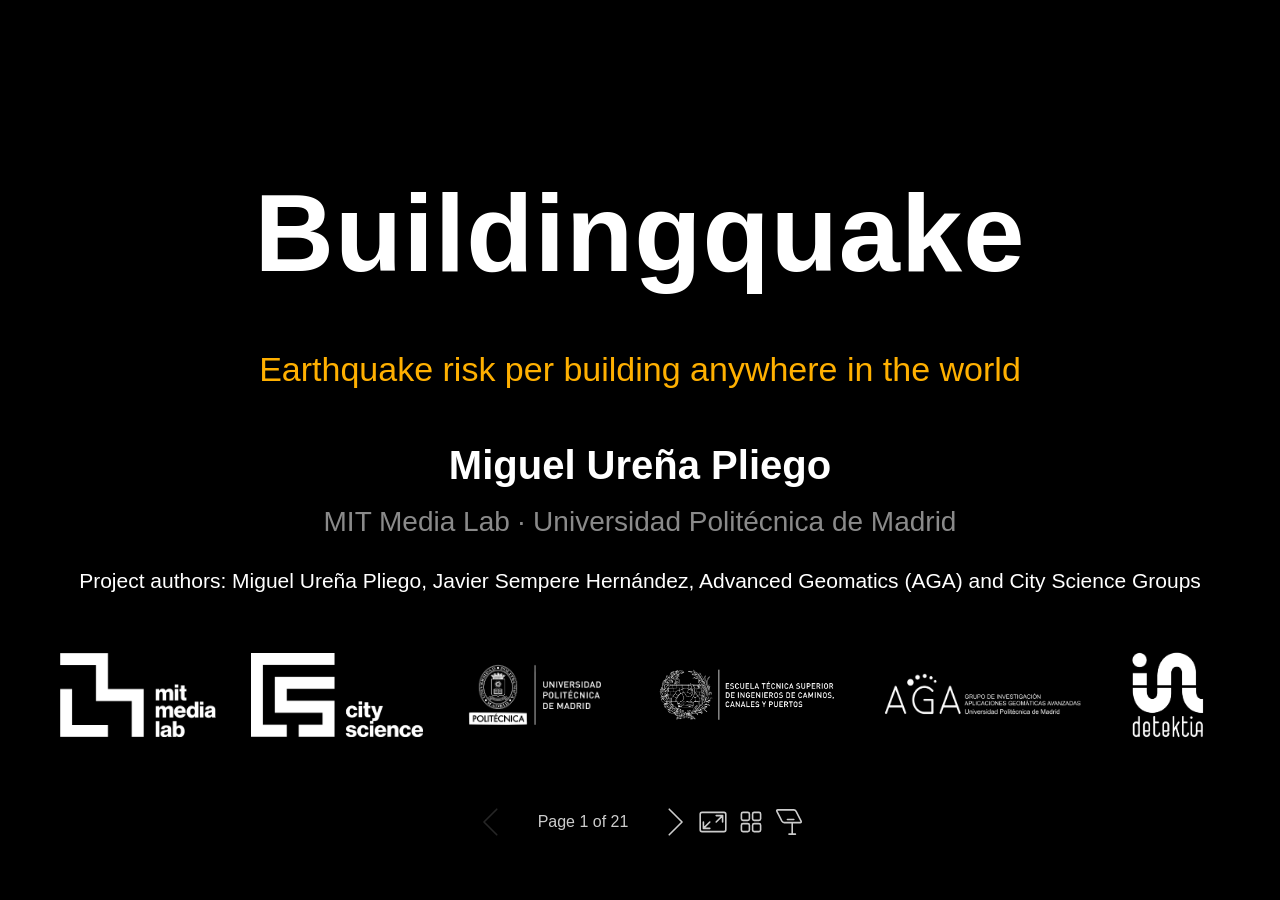
==== commit 20665a3f: "update" ====
--- a/index.html
+++ b/index.html
@@ -7,107 +7,110 @@
  * @auto-scaling true
  * @size 16:9 1280px 720px
  * @size 4:3 960px 720px
- */div#\:\$p > svg > foreignObject > section [data-theme=light],div#\:\$p > svg > foreignObject > section{color-scheme:light}div#\:\$p > svg > foreignObject > section [data-theme=dark],div#\:\$p > svg > foreignObject > section:where(.invert){color-scheme:dark}div#\:\$p > svg > foreignObject > section{-ms-text-size-adjust:100%;-webkit-text-size-adjust:100%;margin:0;font-weight:var(--base-text-weight-normal, 400);color:var(--fgColor-default);background-color:var(--bgColor-default);font-family:var(--fontStack-sansSerif, -apple-system, BlinkMacSystemFont, "Segoe UI", "Noto Sans", Helvetica, Arial, sans-serif, "Apple Color Emoji", "Segoe UI Emoji");font-size:16px;line-height:1.5;word-wrap:break-word}div#\:\$p > svg > foreignObject > section{--marpit-root-font-size:16px}div#\:\$p > svg > foreignObject > section a{text-decoration:underline;text-underline-offset:calc(var(--marpit-root-font-size, 1rem) * .2)}div#\:\$p > svg > foreignObject > section :is(h1, marp-h1):hover .anchor .octicon-link:before,div#\:\$p > svg > foreignObject > section :is(h2, marp-h2):hover .anchor .octicon-link:before,div#\:\$p > svg > foreignObject > section :is(h3, marp-h3):hover .anchor .octicon-link:before,div#\:\$p > svg > foreignObject > section :is(h4, marp-h4):hover .anchor .octicon-link:before,div#\:\$p > svg > foreignObject > section :is(h5, marp-h5):hover .anchor .octicon-link:before,div#\:\$p > svg > foreignObject > section :is(h6, marp-h6):hover .anchor .octicon-link:before{width:16px;height:16px;content:" ";display:inline-block;background-color:currentColor;-webkit-mask-image:url('data:image/svg+xml;charset=utf-8,<svg xmlns="http://www.w3.org/2000/svg" aria-hidden="true" viewBox="0 0 16 16"><path fill-rule="evenodd" d="M7.775 3.275a.75.75 0 0 0 1.06 1.06l1.25-1.25a2 2 0 1 1 2.83 2.83l-2.5 2.5a2 2 0 0 1-2.83 0 .75.75 0 0 0-1.06 1.06 3.5 3.5 0 0 0 4.95 0l2.5-2.5a3.5 3.5 0 0 0-4.95-4.95zm-4.69 9.64a2 2 0 0 1 0-2.83l2.5-2.5a2 2 0 0 1 2.83 0 .75.75 0 0 0 1.06-1.06 3.5 3.5 0 0 0-4.95 0l-2.5 2.5a3.5 3.5 0 0 0 4.95 4.95l1.25-1.25a.75.75 0 0 0-1.06-1.06l-1.25 1.25a2 2 0 0 1-2.83 0"/></svg>');mask-image:url('data:image/svg+xml;charset=utf-8,<svg xmlns="http://www.w3.org/2000/svg" aria-hidden="true" viewBox="0 0 16 16"><path fill-rule="evenodd" d="M7.775 3.275a.75.75 0 0 0 1.06 1.06l1.25-1.25a2 2 0 1 1 2.83 2.83l-2.5 2.5a2 2 0 0 1-2.83 0 .75.75 0 0 0-1.06 1.06 3.5 3.5 0 0 0 4.95 0l2.5-2.5a3.5 3.5 0 0 0-4.95-4.95zm-4.69 9.64a2 2 0 0 1 0-2.83l2.5-2.5a2 2 0 0 1 2.83 0 .75.75 0 0 0 1.06-1.06 3.5 3.5 0 0 0-4.95 0l-2.5 2.5a3.5 3.5 0 0 0 4.95 4.95l1.25-1.25a.75.75 0 0 0-1.06-1.06l-1.25 1.25a2 2 0 0 1-2.83 0"/></svg>')}div#\:\$p > svg > foreignObject > section details,div#\:\$p > svg > foreignObject > section figcaption,div#\:\$p > svg > foreignObject > section figure{display:block}div#\:\$p > svg > foreignObject > section summary{display:list-item}div#\:\$p > svg > foreignObject > section [hidden]{display:none!important}div#\:\$p > svg > foreignObject > section a{background-color:transparent;color:var(--fgColor-accent);text-decoration:none}div#\:\$p > svg > foreignObject > section abbr[title]{border-bottom:none;-webkit-text-decoration:underline dotted;text-decoration:underline dotted}div#\:\$p > svg > foreignObject > section b,div#\:\$p > svg > foreignObject > section strong{font-weight:var(--base-text-weight-semibold, 600)}div#\:\$p > svg > foreignObject > section dfn{font-style:italic}div#\:\$p > svg > foreignObject > section :is(h1, marp-h1){margin:.67em 0;font-weight:var(--base-text-weight-semibold, 600);padding-bottom:.3em;font-size:2em;border-bottom:1px solid var(--borderColor-muted)}div#\:\$p > svg > foreignObject > section mark{background-color:var(--bgColor-attention-muted);color:var(--fgColor-default)}div#\:\$p > svg > foreignObject > section small{font-size:90%}div#\:\$p > svg > foreignObject > section sub,div#\:\$p > svg > foreignObject > section sup{font-size:75%;line-height:0;position:relative;vertical-align:baseline}div#\:\$p > svg > foreignObject > section sub{bottom:-.25em}div#\:\$p > svg > foreignObject > section sup{top:-.5em}div#\:\$p > svg > foreignObject > section img{border-style:none;max-width:100%;box-sizing:content-box}div#\:\$p > svg > foreignObject > section code,div#\:\$p > svg > foreignObject > section kbd,div#\:\$p > svg > foreignObject > section :is(pre, marp-pre),div#\:\$p > svg > foreignObject > section samp{font-family:monospace;font-size:1em}div#\:\$p > svg > foreignObject > section figure{margin:1em var(--base-size-40)}div#\:\$p > svg > foreignObject > section hr{box-sizing:content-box;overflow:hidden;background:transparent;height:.25em;padding:0;margin:var(--base-size-24) 0;background-color:var(--borderColor-default);border:0}div#\:\$p > svg > foreignObject > section input{font:inherit;margin:0;overflow:visible;font-family:inherit;font-size:inherit;line-height:inherit}div#\:\$p > svg > foreignObject > section [type=button],div#\:\$p > svg > foreignObject > section [type=reset],div#\:\$p > svg > foreignObject > section [type=submit]{-webkit-appearance:button;-moz-appearance:button;appearance:button}div#\:\$p > svg > foreignObject > section [type=checkbox],div#\:\$p > svg > foreignObject > section [type=radio]{box-sizing:border-box;padding:0}div#\:\$p > svg > foreignObject > section [type=number]::-webkit-inner-spin-button,div#\:\$p > svg > foreignObject > section [type=number]::-webkit-outer-spin-button{height:auto}div#\:\$p > svg > foreignObject > section [type=search]::-webkit-search-cancel-button,div#\:\$p > svg > foreignObject > section [type=search]::-webkit-search-decoration{-webkit-appearance:none;appearance:none}div#\:\$p > svg > foreignObject > section ::-webkit-input-placeholder{color:inherit;opacity:.54}div#\:\$p > svg > foreignObject > section ::-webkit-file-upload-button{-webkit-appearance:button;appearance:button;font:inherit}div#\:\$p > svg > foreignObject > section a:hover{text-decoration:underline}div#\:\$p > svg > foreignObject > section ::-moz-placeholder{color:var(--fgColor-muted);opacity:1}div#\:\$p > svg > foreignObject > section ::placeholder{color:var(--fgColor-muted);opacity:1}div#\:\$p > svg > foreignObject > section hr:after,div#\:\$p > svg > foreignObject > section hr:before{display:table;content:""}div#\:\$p > svg > foreignObject > section hr:after{clear:both}div#\:\$p > svg > foreignObject > section table{border-spacing:0;border-collapse:collapse;display:block;width:-moz-max-content;width:max-content;max-width:100%;overflow:auto;font-variant:tabular-nums}div#\:\$p > svg > foreignObject > section td,div#\:\$p > svg > foreignObject > section th{padding:0}div#\:\$p > svg > foreignObject > section details summary{cursor:pointer}div#\:\$p > svg > foreignObject > section [role=button]:focus,div#\:\$p > svg > foreignObject > section a:focus,div#\:\$p > svg > foreignObject > section input[type=checkbox]:focus,div#\:\$p > svg > foreignObject > section input[type=radio]:focus{outline:2px solid var(--focus-outlineColor);outline-offset:-2px;box-shadow:none}div#\:\$p > svg > foreignObject > section [role=button]:focus:not(:focus-visible),div#\:\$p > svg > foreignObject > section a:focus:not(:focus-visible),div#\:\$p > svg > foreignObject > section input[type=checkbox]:focus:not(:focus-visible),div#\:\$p > svg > foreignObject > section input[type=radio]:focus:not(:focus-visible){outline:1px solid transparent}div#\:\$p > svg > foreignObject > section [role=button]:focus-visible,div#\:\$p > svg > foreignObject > section a:focus-visible,div#\:\$p > svg > foreignObject > section input[type=checkbox]:focus-visible,div#\:\$p > svg > foreignObject > section input[type=radio]:focus-visible{outline:2px solid var(--focus-outlineColor);outline-offset:-2px;box-shadow:none}div#\:\$p > svg > foreignObject > section a:not([class]):focus,div#\:\$p > svg > foreignObject > section a:not([class]):focus-visible,div#\:\$p > svg > foreignObject > section input[type=checkbox]:focus,div#\:\$p > svg > foreignObject > section input[type=checkbox]:focus-visible,div#\:\$p > svg > foreignObject > section input[type=radio]:focus,div#\:\$p > svg > foreignObject > section input[type=radio]:focus-visible{outline-offset:0}div#\:\$p > svg > foreignObject > section kbd{display:inline-block;padding:var(--base-size-4);font:11px var(--fontStack-monospace, ui-monospace, SFMono-Regular, SF Mono, Menlo, Consolas, Liberation Mono, monospace);line-height:10px;color:var(--fgColor-default);vertical-align:middle;background-color:var(--bgColor-muted);border-bottom-color:var(--borderColor-neutral-muted);border:1px solid var(--borderColor-neutral-muted);border-radius:6px;box-shadow:inset 0 -1px 0 var(--borderColor-neutral-muted)}div#\:\$p > svg > foreignObject > section :is(h1, marp-h1),div#\:\$p > svg > foreignObject > section :is(h2, marp-h2),div#\:\$p > svg > foreignObject > section :is(h3, marp-h3),div#\:\$p > svg > foreignObject > section :is(h4, marp-h4),div#\:\$p > svg > foreignObject > section :is(h5, marp-h5),div#\:\$p > svg > foreignObject > section :is(h6, marp-h6){margin-top:var(--base-size-24);margin-bottom:var(--base-size-16);font-weight:var(--base-text-weight-semibold, 600);line-height:1.25}div#\:\$p > svg > foreignObject > section :is(h2, marp-h2){padding-bottom:.3em;font-size:1.5em;border-bottom:1px solid var(--borderColor-muted)}div#\:\$p > svg > foreignObject > section :is(h2, marp-h2),div#\:\$p > svg > foreignObject > section :is(h3, marp-h3){font-weight:var(--base-text-weight-semibold, 600)}div#\:\$p > svg > foreignObject > section :is(h3, marp-h3){font-size:1.25em}div#\:\$p > svg > foreignObject > section :is(h4, marp-h4){font-size:1em}div#\:\$p > svg > foreignObject > section :is(h4, marp-h4),div#\:\$p > svg > foreignObject > section :is(h5, marp-h5){font-weight:var(--base-text-weight-semibold, 600)}div#\:\$p > svg > foreignObject > section :is(h5, marp-h5){font-size:.875em}div#\:\$p > svg > foreignObject > section :is(h6, marp-h6){font-weight:var(--base-text-weight-semibold, 600);font-size:.85em;color:var(--fgColor-muted)}div#\:\$p > svg > foreignObject > section p{margin-top:0;margin-bottom:10px}div#\:\$p > svg > foreignObject > section blockquote{margin:0;padding:0 1em;color:var(--fgColor-muted);border-left:.25em solid var(--borderColor-default)}div#\:\$p > svg > foreignObject > section ol,div#\:\$p > svg > foreignObject > section ul{margin-top:0;margin-bottom:0;padding-left:2em}div#\:\$p > svg > foreignObject > section ol ol,div#\:\$p > svg > foreignObject > section ul ol{list-style-type:lower-roman}div#\:\$p > svg > foreignObject > section ol ol ol,div#\:\$p > svg > foreignObject > section ol ul ol,div#\:\$p > svg > foreignObject > section ul ol ol,div#\:\$p > svg > foreignObject > section ul ul ol{list-style-type:lower-alpha}div#\:\$p > svg > foreignObject > section dd{margin-left:0}div#\:\$p > svg > foreignObject > section code,div#\:\$p > svg > foreignObject > section :is(pre, marp-pre),div#\:\$p > svg > foreignObject > section samp,div#\:\$p > svg > foreignObject > section tt{font-family:var(--fontStack-monospace, ui-monospace, SFMono-Regular, SF Mono, Menlo, Consolas, Liberation Mono, monospace);font-size:12px}div#\:\$p > svg > foreignObject > section :is(pre, marp-pre){margin-top:0;margin-bottom:0;word-wrap:normal}div#\:\$p > svg > foreignObject > section .octicon{display:inline-block;overflow:visible!important;vertical-align:text-bottom;fill:currentColor}div#\:\$p > svg > foreignObject > section input::-webkit-inner-spin-button,div#\:\$p > svg > foreignObject > section input::-webkit-outer-spin-button{margin:0;-webkit-appearance:none;appearance:none}div#\:\$p > svg > foreignObject > section .mr-2{margin-right:var(--base-size-8, 8px)!important}div#\:\$p > svg > foreignObject > section:after,div#\:\$p > svg > foreignObject > section:before{display:table}div#\:\$p > svg > foreignObject > section:after{clear:both}div#\:\$p > svg > foreignObject > section>:first-child{margin-top:0!important}div#\:\$p > svg > foreignObject > section>:last-child{margin-bottom:0!important}div#\:\$p > svg > foreignObject > section a:not([href]){color:inherit;text-decoration:none}div#\:\$p > svg > foreignObject > section .absent{color:var(--fgColor-danger)}div#\:\$p > svg > foreignObject > section .anchor{float:left;padding-right:var(--base-size-4);margin-left:-20px;line-height:1}div#\:\$p > svg > foreignObject > section .anchor:focus{outline:none}div#\:\$p > svg > foreignObject > section blockquote,div#\:\$p > svg > foreignObject > section details,div#\:\$p > svg > foreignObject > section dl,div#\:\$p > svg > foreignObject > section ol,div#\:\$p > svg > foreignObject > section p,div#\:\$p > svg > foreignObject > section :is(pre, marp-pre),div#\:\$p > svg > foreignObject > section table,div#\:\$p > svg > foreignObject > section ul{margin-top:0;margin-bottom:var(--base-size-16)}div#\:\$p > svg > foreignObject > section blockquote>:first-child{margin-top:0}div#\:\$p > svg > foreignObject > section blockquote>:last-child{margin-bottom:0}div#\:\$p > svg > foreignObject > section :is(h1, marp-h1) .octicon-link,div#\:\$p > svg > foreignObject > section :is(h2, marp-h2) .octicon-link,div#\:\$p > svg > foreignObject > section :is(h3, marp-h3) .octicon-link,div#\:\$p > svg > foreignObject > section :is(h4, marp-h4) .octicon-link,div#\:\$p > svg > foreignObject > section :is(h5, marp-h5) .octicon-link,div#\:\$p > svg > foreignObject > section :is(h6, marp-h6) .octicon-link{color:var(--fgColor-default);vertical-align:middle;visibility:hidden}div#\:\$p > svg > foreignObject > section :is(h1, marp-h1):hover .anchor,div#\:\$p > svg > foreignObject > section :is(h2, marp-h2):hover .anchor,div#\:\$p > svg > foreignObject > section :is(h3, marp-h3):hover .anchor,div#\:\$p > svg > foreignObject > section :is(h4, marp-h4):hover .anchor,div#\:\$p > svg > foreignObject > section :is(h5, marp-h5):hover .anchor,div#\:\$p > svg > foreignObject > section :is(h6, marp-h6):hover .anchor{text-decoration:none}div#\:\$p > svg > foreignObject > section :is(h1, marp-h1):hover .anchor .octicon-link,div#\:\$p > svg > foreignObject > section :is(h2, marp-h2):hover .anchor .octicon-link,div#\:\$p > svg > foreignObject > section :is(h3, marp-h3):hover .anchor .octicon-link,div#\:\$p > svg > foreignObject > section :is(h4, marp-h4):hover .anchor .octicon-link,div#\:\$p > svg > foreignObject > section :is(h5, marp-h5):hover .anchor .octicon-link,div#\:\$p > svg > foreignObject > section :is(h6, marp-h6):hover .anchor .octicon-link{visibility:visible}div#\:\$p > svg > foreignObject > section :is(h1, marp-h1) code,div#\:\$p > svg > foreignObject > section :is(h1, marp-h1) tt,div#\:\$p > svg > foreignObject > section :is(h2, marp-h2) code,div#\:\$p > svg > foreignObject > section :is(h2, marp-h2) tt,div#\:\$p > svg > foreignObject > section :is(h3, marp-h3) code,div#\:\$p > svg > foreignObject > section :is(h3, marp-h3) tt,div#\:\$p > svg > foreignObject > section :is(h4, marp-h4) code,div#\:\$p > svg > foreignObject > section :is(h4, marp-h4) tt,div#\:\$p > svg > foreignObject > section :is(h5, marp-h5) code,div#\:\$p > svg > foreignObject > section :is(h5, marp-h5) tt,div#\:\$p > svg > foreignObject > section :is(h6, marp-h6) code,div#\:\$p > svg > foreignObject > section :is(h6, marp-h6) tt{padding:0 .2em;font-size:inherit}div#\:\$p > svg > foreignObject > section summary :is(h1, marp-h1),div#\:\$p > svg > foreignObject > section summary :is(h2, marp-h2),div#\:\$p > svg > foreignObject > section summary :is(h3, marp-h3),div#\:\$p > svg > foreignObject > section summary :is(h4, marp-h4),div#\:\$p > svg > foreignObject > section summary :is(h5, marp-h5),div#\:\$p > svg > foreignObject > section summary :is(h6, marp-h6){display:inline-block}div#\:\$p > svg > foreignObject > section summary :is(h1, marp-h1) .anchor,div#\:\$p > svg > foreignObject > section summary :is(h2, marp-h2) .anchor,div#\:\$p > svg > foreignObject > section summary :is(h3, marp-h3) .anchor,div#\:\$p > svg > foreignObject > section summary :is(h4, marp-h4) .anchor,div#\:\$p > svg > foreignObject > section summary :is(h5, marp-h5) .anchor,div#\:\$p > svg > foreignObject > section summary :is(h6, marp-h6) .anchor{margin-left:-40px}div#\:\$p > svg > foreignObject > section summary :is(h1, marp-h1),div#\:\$p > svg > foreignObject > section summary :is(h2, marp-h2){padding-bottom:0;border-bottom:0}div#\:\$p > svg > foreignObject > section ol.no-list,div#\:\$p > svg > foreignObject > section ul.no-list{padding:0;list-style-type:none}div#\:\$p > svg > foreignObject > section ol[type="a s"]{list-style-type:lower-alpha}div#\:\$p > svg > foreignObject > section ol[type="A s"]{list-style-type:upper-alpha}div#\:\$p > svg > foreignObject > section ol[type="i s"]{list-style-type:lower-roman}div#\:\$p > svg > foreignObject > section ol[type="I s"]{list-style-type:upper-roman}div#\:\$p > svg > foreignObject > section div>ol:not([type]),div#\:\$p > svg > foreignObject > section ol[type="1"]{list-style-type:decimal}div#\:\$p > svg > foreignObject > section ol ol,div#\:\$p > svg > foreignObject > section ol ul,div#\:\$p > svg > foreignObject > section ul ol,div#\:\$p > svg > foreignObject > section ul ul{margin-top:0;margin-bottom:0}div#\:\$p > svg > foreignObject > section li>p{margin-top:var(--base-size-16)}div#\:\$p > svg > foreignObject > section li+li{margin-top:.25em}div#\:\$p > svg > foreignObject > section dl{padding:0}div#\:\$p > svg > foreignObject > section dl dt{padding:0;margin-top:var(--base-size-16);font-size:1em;font-style:italic;font-weight:var(--base-text-weight-semibold, 600)}div#\:\$p > svg > foreignObject > section dl dd{padding:0 var(--base-size-16);margin-bottom:var(--base-size-16)}div#\:\$p > svg > foreignObject > section table th{font-weight:var(--base-text-weight-semibold, 600)}div#\:\$p > svg > foreignObject > section table td,div#\:\$p > svg > foreignObject > section table th{padding:6px 13px;border:1px solid var(--borderColor-default)}div#\:\$p > svg > foreignObject > section table td>:last-child{margin-bottom:0}div#\:\$p > svg > foreignObject > section table tr{background-color:var(--bgColor-default);border-top:1px solid var(--borderColor-muted)}div#\:\$p > svg > foreignObject > section table tr:nth-child(2n){background-color:var(--bgColor-muted)}div#\:\$p > svg > foreignObject > section table img{background-color:transparent}div#\:\$p > svg > foreignObject > section img[align=right]{padding-left:20px}div#\:\$p > svg > foreignObject > section img[align=left]{padding-right:20px}div#\:\$p > svg > foreignObject > section .emoji{max-width:none;vertical-align:text-top;background-color:transparent}div#\:\$p > svg > foreignObject > section :is(span, marp-span).frame,div#\:\$p > svg > foreignObject > section :is(span, marp-span).frame>:is(span, marp-span){display:block;overflow:hidden}div#\:\$p > svg > foreignObject > section :is(span, marp-span).frame>:is(span, marp-span){float:left;width:auto;padding:7px;margin:13px 0 0;border:1px solid var(--borderColor-default)}div#\:\$p > svg > foreignObject > section :is(span, marp-span).frame :is(span, marp-span) img{display:block;float:left}div#\:\$p > svg > foreignObject > section :is(span, marp-span).frame :is(span, marp-span) :is(span, marp-span){display:block;padding:5px 0 0;clear:both;color:var(--fgColor-default)}div#\:\$p > svg > foreignObject > section :is(span, marp-span).align-center{display:block;overflow:hidden;clear:both}div#\:\$p > svg > foreignObject > section :is(span, marp-span).align-center>:is(span, marp-span){display:block;margin:13px auto 0;overflow:hidden;text-align:center}div#\:\$p > svg > foreignObject > section :is(span, marp-span).align-center :is(span, marp-span) img{margin:0 auto;text-align:center}div#\:\$p > svg > foreignObject > section :is(span, marp-span).align-right{display:block;overflow:hidden;clear:both}div#\:\$p > svg > foreignObject > section :is(span, marp-span).align-right>:is(span, marp-span){display:block;margin:13px 0 0;overflow:hidden;text-align:right}div#\:\$p > svg > foreignObject > section :is(span, marp-span).align-right :is(span, marp-span) img{margin:0;text-align:right}div#\:\$p > svg > foreignObject > section :is(span, marp-span).float-left{display:block;float:left;margin-right:13px;overflow:hidden}div#\:\$p > svg > foreignObject > section :is(span, marp-span).float-left :is(span, marp-span){margin:13px 0 0}div#\:\$p > svg > foreignObject > section :is(span, marp-span).float-right{display:block;float:right;margin-left:13px;overflow:hidden}div#\:\$p > svg > foreignObject > section :is(span, marp-span).float-right>:is(span, marp-span){display:block;margin:13px auto 0;overflow:hidden;text-align:right}div#\:\$p > svg > foreignObject > section code,div#\:\$p > svg > foreignObject > section tt{padding:.2em .4em;margin:0;font-size:85%;white-space:break-spaces;background-color:var(--bgColor-neutral-muted);border-radius:6px}div#\:\$p > svg > foreignObject > section code br,div#\:\$p > svg > foreignObject > section tt br{display:none}div#\:\$p > svg > foreignObject > section del code{text-decoration:inherit}div#\:\$p > svg > foreignObject > section samp{font-size:85%}div#\:\$p > svg > foreignObject > section :is(pre, marp-pre) code{font-size:100%}div#\:\$p > svg > foreignObject > section :is(pre, marp-pre)>code{padding:0;margin:0;word-break:normal;white-space:pre;background:transparent;border:0}div#\:\$p > svg > foreignObject > section .highlight{margin-bottom:var(--base-size-16)}div#\:\$p > svg > foreignObject > section .highlight :is(pre, marp-pre){margin-bottom:0;word-break:normal}div#\:\$p > svg > foreignObject > section :is(pre, marp-pre){padding:var(--base-size-16);overflow:auto;font-size:85%;line-height:1.45;color:var(--fgColor-default);background-color:var(--bgColor-muted);border-radius:6px}div#\:\$p > svg > foreignObject > section :is(pre, marp-pre) code,div#\:\$p > svg > foreignObject > section :is(pre, marp-pre) tt{display:inline;padding:0;margin:0;overflow:visible;line-height:inherit;word-wrap:normal;background-color:transparent;border:0}div#\:\$p > svg > foreignObject > section .csv-data td,div#\:\$p > svg > foreignObject > section .csv-data th{padding:5px;overflow:hidden;font-size:12px;line-height:1;text-align:left;white-space:nowrap}div#\:\$p > svg > foreignObject > section .csv-data .blob-num{padding:10px var(--base-size-8) 9px;text-align:right;background:var(--bgColor-default);border:0}div#\:\$p > svg > foreignObject > section .csv-data tr{border-top:0}div#\:\$p > svg > foreignObject > section .csv-data th{font-weight:var(--base-text-weight-semibold, 600);background:var(--bgColor-muted);border-top:0}div#\:\$p > svg > foreignObject > section [data-footnote-ref]:before{content:"["}div#\:\$p > svg > foreignObject > section [data-footnote-ref]:after{content:"]"}div#\:\$p > svg > foreignObject > section .footnotes{font-size:12px;color:var(--fgColor-muted);border-top:1px solid var(--borderColor-default)}div#\:\$p > svg > foreignObject > section div#\:\$p > svg > foreignObject > section section.footnotes{--marpit-root-font-size:12px}div#\:\$p > svg > foreignObject > section .footnotes ol,div#\:\$p > svg > foreignObject > section .footnotes ol ul{padding-left:var(--base-size-16)}div#\:\$p > svg > foreignObject > section .footnotes ol ul{display:inline-block;margin-top:var(--base-size-16)}div#\:\$p > svg > foreignObject > section .footnotes li{position:relative}div#\:\$p > svg > foreignObject > section .footnotes li:target:before{position:absolute;top:calc(var(--base-size-8)*-1);right:calc(var(--base-size-8)*-1);bottom:calc(var(--base-size-8)*-1);left:calc(var(--base-size-24)*-1);pointer-events:none;content:"";border:2px solid var(--borderColor-accent-emphasis);border-radius:6px}div#\:\$p > svg > foreignObject > section .footnotes li:target{color:var(--fgColor-default)}div#\:\$p > svg > foreignObject > section .footnotes .data-footnote-backref g-emoji{font-family:monospace}div#\:\$p > svg > foreignObject > section .pl-c{color:var(--color-prettylights-syntax-comment)}div#\:\$p > svg > foreignObject > section .pl-c1,div#\:\$p > svg > foreignObject > section .pl-s .pl-v{color:var(--color-prettylights-syntax-constant)}div#\:\$p > svg > foreignObject > section .pl-e,div#\:\$p > svg > foreignObject > section .pl-en{color:var(--color-prettylights-syntax-entity)}div#\:\$p > svg > foreignObject > section .pl-s .pl-s1,div#\:\$p > svg > foreignObject > section .pl-smi{color:var(--color-prettylights-syntax-storage-modifier-import)}div#\:\$p > svg > foreignObject > section .pl-ent{color:var(--color-prettylights-syntax-entity-tag)}div#\:\$p > svg > foreignObject > section .pl-k{color:var(--color-prettylights-syntax-keyword)}div#\:\$p > svg > foreignObject > section .pl-pds,div#\:\$p > svg > foreignObject > section .pl-s,div#\:\$p > svg > foreignObject > section .pl-s .pl-pse .pl-s1,div#\:\$p > svg > foreignObject > section .pl-sr,div#\:\$p > svg > foreignObject > section .pl-sr .pl-cce,div#\:\$p > svg > foreignObject > section .pl-sr .pl-sra,div#\:\$p > svg > foreignObject > section .pl-sr .pl-sre{color:var(--color-prettylights-syntax-string)}div#\:\$p > svg > foreignObject > section .pl-smw,div#\:\$p > svg > foreignObject > section .pl-v{color:var(--color-prettylights-syntax-variable)}div#\:\$p > svg > foreignObject > section .pl-bu{color:var(--color-prettylights-syntax-brackethighlighter-unmatched)}div#\:\$p > svg > foreignObject > section .pl-ii{color:var(--color-prettylights-syntax-invalid-illegal-text);background-color:var(--color-prettylights-syntax-invalid-illegal-bg)}div#\:\$p > svg > foreignObject > section .pl-c2{color:var(--color-prettylights-syntax-carriage-return-text);background-color:var(--color-prettylights-syntax-carriage-return-bg)}div#\:\$p > svg > foreignObject > section .pl-sr .pl-cce{font-weight:700;color:var(--color-prettylights-syntax-string-regexp)}div#\:\$p > svg > foreignObject > section .pl-ml{color:var(--color-prettylights-syntax-markup-list)}div#\:\$p > svg > foreignObject > section .pl-mh,div#\:\$p > svg > foreignObject > section .pl-mh .pl-en,div#\:\$p > svg > foreignObject > section .pl-ms{font-weight:700;color:var(--color-prettylights-syntax-markup-heading)}div#\:\$p > svg > foreignObject > section .pl-mi{font-style:italic;color:var(--color-prettylights-syntax-markup-italic)}div#\:\$p > svg > foreignObject > section .pl-mb{font-weight:700;color:var(--color-prettylights-syntax-markup-bold)}div#\:\$p > svg > foreignObject > section .pl-md{color:var(--color-prettylights-syntax-markup-deleted-text);background-color:var(--color-prettylights-syntax-markup-deleted-bg)}div#\:\$p > svg > foreignObject > section .pl-mi1{color:var(--color-prettylights-syntax-markup-inserted-text);background-color:var(--color-prettylights-syntax-markup-inserted-bg)}div#\:\$p > svg > foreignObject > section .pl-mc{color:var(--color-prettylights-syntax-markup-changed-text);background-color:var(--color-prettylights-syntax-markup-changed-bg)}div#\:\$p > svg > foreignObject > section .pl-mi2{color:var(--color-prettylights-syntax-markup-ignored-text);background-color:var(--color-prettylights-syntax-markup-ignored-bg)}div#\:\$p > svg > foreignObject > section .pl-mdr{font-weight:700;color:var(--color-prettylights-syntax-meta-diff-range)}div#\:\$p > svg > foreignObject > section .pl-ba{color:var(--color-prettylights-syntax-brackethighlighter-angle)}div#\:\$p > svg > foreignObject > section .pl-sg{color:var(--color-prettylights-syntax-sublimelinter-gutter-mark)}div#\:\$p > svg > foreignObject > section .pl-corl{text-decoration:underline;color:var(--color-prettylights-syntax-constant-other-reference-link)}div#\:\$p > svg > foreignObject > section [role=button]:focus:not(:focus-visible),div#\:\$p > svg > foreignObject > section [role=tabpanel][tabindex="0"]:focus:not(:focus-visible),div#\:\$p > svg > foreignObject > section a:focus:not(:focus-visible),div#\:\$p > svg > foreignObject > section button:focus:not(:focus-visible),div#\:\$p > svg > foreignObject > section summary:focus:not(:focus-visible){outline:none;box-shadow:none}div#\:\$p > svg > foreignObject > section [tabindex="0"]:focus:not(:focus-visible),div#\:\$p > svg > foreignObject > section details-dialog:focus:not(:focus-visible){outline:none}div#\:\$p > svg > foreignObject > section g-emoji{display:inline-block;min-width:1ch;font-family:Apple Color Emoji,Segoe UI Emoji,Segoe UI Symbol;font-size:1em;font-style:normal!important;font-weight:var(--base-text-weight-normal, 400);line-height:1;vertical-align:-.075em}div#\:\$p > svg > foreignObject > section g-emoji img{width:1em;height:1em}div#\:\$p > svg > foreignObject > section a:has(>p,>div,>:is(pre, marp-pre),>blockquote){display:block}div#\:\$p > svg > foreignObject > section a:has(>p,>div,>:is(pre, marp-pre),>blockquote):not(:has(.snippet-clipboard-content,>:is(pre, marp-pre))){width:-moz-fit-content;width:fit-content}div#\:\$p > svg > foreignObject > section a:has(>p,>div,>:is(pre, marp-pre),>blockquote):has(.snippet-clipboard-content,>:is(pre, marp-pre)):focus-visible{outline:2px solid var(--focus-outlineColor);outline-offset:2px}div#\:\$p > svg > foreignObject > section .task-list-item{list-style-type:none}div#\:\$p > svg > foreignObject > section .task-list-item label{font-weight:var(--base-text-weight-normal, 400)}div#\:\$p > svg > foreignObject > section .task-list-item.enabled label{cursor:pointer}div#\:\$p > svg > foreignObject > section .task-list-item+.task-list-item{margin-top:var(--base-size-4)}div#\:\$p > svg > foreignObject > section .task-list-item .handle{display:none}div#\:\$p > svg > foreignObject > section .task-list-item-checkbox{margin:0 .2em .25em -1.4em;vertical-align:middle}div#\:\$p > svg > foreignObject > section ul:dir(rtl) .task-list-item-checkbox{margin:0 -1.6em .25em .2em}div#\:\$p > svg > foreignObject > section ol:dir(rtl) .task-list-item-checkbox{margin:0 -1.6em .25em .2em}div#\:\$p > svg > foreignObject > section .contains-task-list:focus-within .task-list-item-convert-container,div#\:\$p > svg > foreignObject > section .contains-task-list:hover .task-list-item-convert-container{display:block;width:auto;height:24px;overflow:visible;clip-path:none}div#\:\$p > svg > foreignObject > section ::-webkit-calendar-picker-indicator{filter:invert(50%)}div#\:\$p > svg > foreignObject > section .markdown-alert{padding:var(--base-size-8) var(--base-size-16);margin-bottom:var(--base-size-16);color:inherit;border-left:.25em solid var(--borderColor-default)}div#\:\$p > svg > foreignObject > section .markdown-alert>:first-child{margin-top:0}div#\:\$p > svg > foreignObject > section .markdown-alert>:last-child{margin-bottom:0}div#\:\$p > svg > foreignObject > section .markdown-alert .markdown-alert-title{display:flex;font-weight:var(--base-text-weight-medium, 500);align-items:center;line-height:1}div#\:\$p > svg > foreignObject > section .markdown-alert.markdown-alert-note{border-left-color:var(--borderColor-accent-emphasis)}div#\:\$p > svg > foreignObject > section .markdown-alert.markdown-alert-note .markdown-alert-title{color:var(--fgColor-accent)}div#\:\$p > svg > foreignObject > section .markdown-alert.markdown-alert-important{border-left-color:var(--borderColor-done-emphasis)}div#\:\$p > svg > foreignObject > section .markdown-alert.markdown-alert-important .markdown-alert-title{color:var(--fgColor-done)}div#\:\$p > svg > foreignObject > section .markdown-alert.markdown-alert-warning{border-left-color:var(--borderColor-attention-emphasis)}div#\:\$p > svg > foreignObject > section .markdown-alert.markdown-alert-warning .markdown-alert-title{color:var(--fgColor-attention)}div#\:\$p > svg > foreignObject > section .markdown-alert.markdown-alert-tip{border-left-color:var(--borderColor-success-emphasis)}div#\:\$p > svg > foreignObject > section .markdown-alert.markdown-alert-tip .markdown-alert-title{color:var(--fgColor-success)}div#\:\$p > svg > foreignObject > section .markdown-alert.markdown-alert-caution{border-left-color:var(--borderColor-danger-emphasis)}div#\:\$p > svg > foreignObject > section .markdown-alert.markdown-alert-caution .markdown-alert-title{color:var(--fgColor-danger)}div#\:\$p > svg > foreignObject > section>:first-child>.heading-element:first-child{margin-top:0!important}div#\:\$p > svg > foreignObject > section .highlight :is(pre, marp-pre):has(+.zeroclipboard-container){min-height:52px}div#\:\$p > svg > foreignObject > section :is(h1, marp-h1){color:var(--h1-color);font-size:1.6em}div#\:\$p > svg > foreignObject > section :is(h1, marp-h1),div#\:\$p > svg > foreignObject > section :is(h2, marp-h2){border-bottom:none}div#\:\$p > svg > foreignObject > section :is(h2, marp-h2){font-size:1.3em}div#\:\$p > svg > foreignObject > section :is(h3, marp-h3){font-size:1.1em}div#\:\$p > svg > foreignObject > section :is(h4, marp-h4){font-size:1.05em}div#\:\$p > svg > foreignObject > section :is(h5, marp-h5){font-size:1em}div#\:\$p > svg > foreignObject > section :is(h6, marp-h6){font-size:.9em}div#\:\$p > svg > foreignObject > section :is(h1, marp-h1) strong,div#\:\$p > svg > foreignObject > section :is(h2, marp-h2) strong,div#\:\$p > svg > foreignObject > section :is(h3, marp-h3) strong,div#\:\$p > svg > foreignObject > section :is(h4, marp-h4) strong,div#\:\$p > svg > foreignObject > section :is(h5, marp-h5) strong,div#\:\$p > svg > foreignObject > section :is(h6, marp-h6) strong{font-weight:inherit;color:var(--heading-strong-color)}div#\:\$p > svg > foreignObject > section :is(h1, marp-h1)::part(auto-scaling),div#\:\$p > svg > foreignObject > section :is(h2, marp-h2)::part(auto-scaling),div#\:\$p > svg > foreignObject > section :is(h3, marp-h3)::part(auto-scaling),div#\:\$p > svg > foreignObject > section :is(h4, marp-h4)::part(auto-scaling),div#\:\$p > svg > foreignObject > section :is(h5, marp-h5)::part(auto-scaling),div#\:\$p > svg > foreignObject > section :is(h6, marp-h6)::part(auto-scaling){max-height:563px}div#\:\$p > svg > foreignObject > section hr{height:0;padding-top:.25em}div#\:\$p > svg > foreignObject > section img{background-color:transparent}div#\:\$p > svg > foreignObject > section :is(pre, marp-pre){border:1px solid var(--borderColor-default);line-height:1.15;overflow:visible}div#\:\$p > svg > foreignObject > section :is(pre, marp-pre)::part(auto-scaling){max-height:529px}div#\:\$p > svg > foreignObject > section :is(pre, marp-pre) :where(.hljs){color:var(--color-prettylights-syntax-storage-modifier-import)}div#\:\$p > svg > foreignObject > section :is(pre, marp-pre) :where(.hljs-doctag),div#\:\$p > svg > foreignObject > section :is(pre, marp-pre) :where(.hljs-keyword),div#\:\$p > svg > foreignObject > section :is(pre, marp-pre) :where(.hljs-meta .hljs-keyword),div#\:\$p > svg > foreignObject > section :is(pre, marp-pre) :where(.hljs-template-tag),div#\:\$p > svg > foreignObject > section :is(pre, marp-pre) :where(.hljs-template-variable),div#\:\$p > svg > foreignObject > section :is(pre, marp-pre) :where(.hljs-type),div#\:\$p > svg > foreignObject > section :is(pre, marp-pre) :where(.hljs-variable.language_){color:var(--color-prettylights-syntax-keyword)}div#\:\$p > svg > foreignObject > section :is(pre, marp-pre) :where(.hljs-title),div#\:\$p > svg > foreignObject > section :is(pre, marp-pre) :where(.hljs-title.class_),div#\:\$p > svg > foreignObject > section :is(pre, marp-pre) :where(.hljs-title.class_.inherited__),div#\:\$p > svg > foreignObject > section :is(pre, marp-pre) :where(.hljs-title.function_){color:var(--color-prettylights-syntax-entity)}div#\:\$p > svg > foreignObject > section :is(pre, marp-pre) :where(.hljs-attr),div#\:\$p > svg > foreignObject > section :is(pre, marp-pre) :where(.hljs-attribute),div#\:\$p > svg > foreignObject > section :is(pre, marp-pre) :where(.hljs-literal),div#\:\$p > svg > foreignObject > section :is(pre, marp-pre) :where(.hljs-meta),div#\:\$p > svg > foreignObject > section :is(pre, marp-pre) :where(.hljs-number),div#\:\$p > svg > foreignObject > section :is(pre, marp-pre) :where(.hljs-operator),div#\:\$p > svg > foreignObject > section :is(pre, marp-pre) :where(.hljs-selector-attr),div#\:\$p > svg > foreignObject > section :is(pre, marp-pre) :where(.hljs-selector-class),div#\:\$p > svg > foreignObject > section :is(pre, marp-pre) :where(.hljs-selector-id),div#\:\$p > svg > foreignObject > section :is(pre, marp-pre) :where(.hljs-variable){color:var(--color-prettylights-syntax-constant)}div#\:\$p > svg > foreignObject > section :is(pre, marp-pre) :where(.hljs-meta .hljs-string),div#\:\$p > svg > foreignObject > section :is(pre, marp-pre) :where(.hljs-regexp),div#\:\$p > svg > foreignObject > section :is(pre, marp-pre) :where(.hljs-string){color:var(--color-prettylights-syntax-string)}div#\:\$p > svg > foreignObject > section :is(pre, marp-pre) :where(.hljs-built_in),div#\:\$p > svg > foreignObject > section :is(pre, marp-pre) :where(.hljs-symbol){color:var(--color-prettylights-syntax-variable)}div#\:\$p > svg > foreignObject > section :is(pre, marp-pre) :where(.hljs-code),div#\:\$p > svg > foreignObject > section :is(pre, marp-pre) :where(.hljs-comment),div#\:\$p > svg > foreignObject > section :is(pre, marp-pre) :where(.hljs-formula){color:var(--color-prettylights-syntax-comment)}div#\:\$p > svg > foreignObject > section :is(pre, marp-pre) :where(.hljs-name),div#\:\$p > svg > foreignObject > section :is(pre, marp-pre) :where(.hljs-quote),div#\:\$p > svg > foreignObject > section :is(pre, marp-pre) :where(.hljs-selector-pseudo),div#\:\$p > svg > foreignObject > section :is(pre, marp-pre) :where(.hljs-selector-tag){color:var(--color-prettylights-syntax-entity-tag)}div#\:\$p > svg > foreignObject > section :is(pre, marp-pre) :where(.hljs-subst){color:var(--color-prettylights-syntax-storage-modifier-import)}div#\:\$p > svg > foreignObject > section :is(pre, marp-pre) :where(.hljs-section){font-weight:700;color:var(--color-prettylights-syntax-markup-heading)}div#\:\$p > svg > foreignObject > section :is(pre, marp-pre) :where(.hljs-bullet){color:var(--color-prettylights-syntax-markup-list)}div#\:\$p > svg > foreignObject > section :is(pre, marp-pre) :where(.hljs-emphasis){font-style:italic;color:var(--color-prettylights-syntax-markup-italic)}div#\:\$p > svg > foreignObject > section :is(pre, marp-pre) :where(.hljs-strong){font-weight:700;color:var(--color-prettylights-syntax-markup-bold)}div#\:\$p > svg > foreignObject > section :is(pre, marp-pre) :where(.hljs-addition){color:var(--color-prettylights-syntax-markup-inserted-text);background-color:var(--color-prettylights-syntax-markup-inserted-bg)}div#\:\$p > svg > foreignObject > section :is(pre, marp-pre) :where(.hljs-deletion){color:var(--color-prettylights-syntax-markup-deleted-text);background-color:var(--color-prettylights-syntax-markup-deleted-bg)}div#\:\$p > svg > foreignObject > section footer,div#\:\$p > svg > foreignObject > section header{margin:0;position:absolute;left:30px;color:var(--header-footer-color);font-size:18px}div#\:\$p > svg > foreignObject > section header{top:21px}div#\:\$p > svg > foreignObject > section footer{bottom:21px}div#\:\$p > svg > foreignObject > section{--h1-color:light-dark(#246, #cee7ff);--header-footer-color:light-dark(hsla(0,0%,40%,.75), hsla(0,0%,60%,.75));--heading-strong-color:light-dark(#48c, #7bf);--paginate-color:light-dark(#777, #999);--base-size-4:4px;--base-size-8:8px;--base-size-16:16px;--base-size-24:24px;--base-size-40:40px;display:block;font-size:29px;height:720px;padding:78.5px;place-content:safe center center;width:1280px;flex-flow:column nowrap;align-items:stretch}div#\:\$p > svg > foreignObject > section{--marpit-root-font-size:29px}div#\:\$p > svg > foreignObject > section>:last-child,div#\:\$p > svg > foreignObject > section[data-footer]>:nth-last-child(2){margin-bottom:0}div#\:\$p > svg > foreignObject > section>:first-child,div#\:\$p > svg > foreignObject > section>header:first-child+*{margin-top:0}div#\:\$p > svg > foreignObject > section:after{position:absolute;padding:0;right:30px;bottom:21px;font-size:24px;color:var(--paginate-color)}div#\:\$p > svg > foreignObject > section:after{--marpit-root-font-size:24px}div#\:\$p > svg > foreignObject > section[data-color] :is(h1, marp-h1),div#\:\$p > svg > foreignObject > section[data-color] :is(h2, marp-h2),div#\:\$p > svg > foreignObject > section[data-color] :is(h3, marp-h3),div#\:\$p > svg > foreignObject > section[data-color] :is(h4, marp-h4),div#\:\$p > svg > foreignObject > section[data-color] :is(h5, marp-h5),div#\:\$p > svg > foreignObject > section[data-color] :is(h6, marp-h6){color:currentcolor}div#\:\$p > svg > foreignObject > :where(section){container-type:size}div#\:\$p > svg > foreignObject > section img[data-marp-twemoji]{background:transparent;height:1em;margin:0 .05em 0 .1em;vertical-align:-.1em;width:1em}div#\:\$p > svg > foreignObject > :where(section):not([\20 root]){--bg:#000;--fg:#fff;--muted:#8a8a8a;--accent:#ffb000;}div#\:\$p > svg > foreignObject > section{width:1280px;height:720px;box-sizing:border-box;background:var(--bg);color:var(--fg);font-family:'Helvetica',Arial,'Liberation Sans',sans-serif;font-size:30px;padding:50px 80px 110px 80px;display:flex;flex-direction:column}div#\:\$p > svg > foreignObject > section{--marpit-root-font-size:30px}div#\:\$p > svg > foreignObject > section :is(h1, marp-h1){font-size:50px;margin:0 0 10px 0;flex-shrink:0;color:var(--fg)}div#\:\$p > svg > foreignObject > section .body{flex:1;display:flex;align-items:center;justify-content:center;min-height:0}div#\:\$p > svg > foreignObject > section .body video, div#\:\$p > svg > foreignObject > section .body img.fig{max-width:100%;max-height:100%;object-fit:contain}div#\:\$p > svg > foreignObject > section .body img.card{max-height:100%;max-width:100%;background:#fff;border-radius:10px;padding:10px;box-sizing:border-box}div#\:\$p > svg > foreignObject > section footer{position:absolute;left:80px;right:80px;bottom:28px;height:64px;border-top:1px solid rgba(255,255,255,.4);padding:0;margin:0;display:flex;align-items:center;gap:28px;font-size:17px;color:#e6e6e6;text-shadow:0 1px 6px #000}div#\:\$p > svg > foreignObject > section footer img{filter:drop-shadow(0 1px 4px rgba(0,0,0,.6));height:46px;width:auto;object-fit:contain}div#\:\$p > svg > foreignObject > section footer img.wide{height:40px}div#\:\$p > svg > foreignObject > section footer img[alt="UPM"], div#\:\$p > svg > foreignObject > section footer img[alt="Caminos"]{height:54px}div#\:\$p > svg > foreignObject > section footer .who{margin-left:auto;margin-right:90px}div#\:\$p > svg > foreignObject > section::after{content:attr(data-marpit-pagination) ' / ' attr(data-marpit-pagination-total);font-size:17px;font-weight:bold;color:var(--fg);right:80px;bottom:44px;text-shadow:0 1px 6px #000}div#\:\$p > svg > foreignObject > section::after{--marpit-root-font-size:17px}div#\:\$p > svg > foreignObject > section.titleslide, div#\:\$p > svg > foreignObject > section.closing{justify-content:center;align-items:center;text-align:center}div#\:\$p > svg > foreignObject > section.titleslide footer, div#\:\$p > svg > foreignObject > section.closing footer, div#\:\$p > svg > foreignObject > section.titleslide::after, div#\:\$p > svg > foreignObject > section.closing::after{display:none}div#\:\$p > svg > foreignObject > section.titleslide :is(h1, marp-h1){font-size:110px;margin:0 0 14px;letter-spacing:1px}div#\:\$p > svg > foreignObject > section.titleslide :is(h2, marp-h2){font-size:34px;font-weight:400;color:var(--accent);margin:0}div#\:\$p > svg > foreignObject > section .logorow{position:absolute;left:60px;right:60px;bottom:50px;height:130px;display:flex;align-items:center;justify-content:space-between}div#\:\$p > svg > foreignObject > section .logorow img{height:100px;width:auto;max-width:230px;object-fit:contain}div#\:\$p > svg > foreignObject > section .logorow img.sq{height:120px}div#\:\$p > svg > foreignObject > section .eq{font-size:96px;font-weight:700;text-align:center}div#\:\$p > svg > foreignObject > section section.eq{--marpit-root-font-size:96px}div#\:\$p > svg > foreignObject > section .eq :is(span, marp-span).a{color:var(--accent)}div#\:\$p > svg > foreignObject > section .cols{display:flex;align-items:flex-start;justify-content:center;gap:40px;width:100%}div#\:\$p > svg > foreignObject > section .col{display:flex;flex-direction:column;align-items:center;width:300px}div#\:\$p > svg > foreignObject > section .col .t{font-size:68px;font-weight:700}div#\:\$p > svg > foreignObject > section .col div#\:\$p > svg > foreignObject > section section.t{--marpit-root-font-size:68px}div#\:\$p > svg > foreignObject > section .col .op{font-size:68px;font-weight:700}div#\:\$p > svg > foreignObject > section .col div#\:\$p > svg > foreignObject > section section.op{--marpit-root-font-size:68px}div#\:\$p > svg > foreignObject > section .col .arrow{font-size:50px;color:var(--accent);margin:8px 0}div#\:\$p > svg > foreignObject > section .col div#\:\$p > svg > foreignObject > section section.arrow{--marpit-root-font-size:50px}div#\:\$p > svg > foreignObject > section .col .s{font-size:42px;color:var(--accent)}div#\:\$p > svg > foreignObject > section .col div#\:\$p > svg > foreignObject > section section.s{--marpit-root-font-size:42px}div#\:\$p > svg > foreignObject > section .opcol{width:50px;font-size:68px;font-weight:700;text-align:center;padding-top:0}div#\:\$p > svg > foreignObject > section section.opcol{--marpit-root-font-size:68px}div#\:\$p > svg > foreignObject > section .big{font-size:80px;font-weight:700;text-align:center}div#\:\$p > svg > foreignObject > section section.big{--marpit-root-font-size:80px}div#\:\$p > svg > foreignObject > section.closing :is(h1, marp-h1){font-size:80px;margin:0 0 30px}div#\:\$p > svg > foreignObject > section .qrs{display:flex;gap:70px;justify-content:center;margin-top:0;margin-bottom:150px}div#\:\$p > svg > foreignObject > section .qrs .q{display:flex;flex-direction:column;align-items:center;width:260px}div#\:\$p > svg > foreignObject > section .qrs img.qr{width:230px;height:230px;background:#fff;padding:14px;border-radius:16px;box-sizing:border-box;width:250px;height:250px}div#\:\$p > svg > foreignObject > section .qrs .n{font-size:32px;font-weight:700;margin-top:14px}div#\:\$p > svg > foreignObject > section .qrs div#\:\$p > svg > foreignObject > section section.n{--marpit-root-font-size:32px}div#\:\$p > svg > foreignObject > section.closing .logorow{bottom:36px}div#\:\$p > svg > foreignObject > section.media{padding:0}div#\:\$p > svg > foreignObject > section.media :is(h1, marp-h1){position:absolute;left:80px;top:40px;z-index:2;margin:0;text-shadow:0 2px 12px #000, 0 0 4px #000}div#\:\$p > svg > foreignObject > section.media .body{position:absolute;left:0;top:0;width:1280px;height:628px;z-index:1}div#\:\$p > svg > foreignObject > section.media .body video, div#\:\$p > svg > foreignObject > section.media .body img.fig{width:1280px;height:628px;max-width:none;max-height:none;object-fit:contain;background:transparent;padding:0;border-radius:0}div#\:\$p > svg > foreignObject > section .eqgrid{display:grid;grid-template-columns:auto auto auto auto auto;column-gap:34px;align-items:start;justify-items:center;white-space:nowrap}div#\:\$p > svg > foreignObject > section .eqgrid .t{font-size:84px;font-weight:700;line-height:1.1}div#\:\$p > svg > foreignObject > section .eqgrid div#\:\$p > svg > foreignObject > section section.t{--marpit-root-font-size:84px}div#\:\$p > svg > foreignObject > section .eqgrid .t.a{color:var(--accent)}div#\:\$p > svg > foreignObject > section .eqgrid .cap{display:flex;flex-direction:column;align-items:center}div#\:\$p > svg > foreignObject > section .eqgrid .arrow{font-size:46px;color:var(--accent);line-height:1.1}div#\:\$p > svg > foreignObject > section .eqgrid div#\:\$p > svg > foreignObject > section section.arrow{--marpit-root-font-size:46px}div#\:\$p > svg > foreignObject > section .eqgrid .s{font-size:42px;color:var(--fg)}div#\:\$p > svg > foreignObject > section .eqgrid div#\:\$p > svg > foreignObject > section section.s{--marpit-root-font-size:42px}div#\:\$p > svg > foreignObject > section.media.figure .body{top:112px;height:516px}div#\:\$p > svg > foreignObject > section.media.figure .body img.fig{width:1280px;height:516px}div#\:\$p > svg > foreignObject > section{padding-bottom:70px}div#\:\$p > svg > foreignObject > section footer{bottom:10px;height:44px;gap:22px;font-size:14px}div#\:\$p > svg > foreignObject > section footer img{height:30px}div#\:\$p > svg > foreignObject > section footer img[alt="UPM"]{height:38px}div#\:\$p > svg > foreignObject > section footer .who{margin-right:80px}div#\:\$p > svg > foreignObject > section::after{font-size:14px;bottom:22px}div#\:\$p > svg > foreignObject > section::after{--marpit-root-font-size:14px}div#\:\$p > svg > foreignObject > section.media .body{height:664px}div#\:\$p > svg > foreignObject > section.media .body video, div#\:\$p > svg > foreignObject > section.media .body img.fig{height:664px}div#\:\$p > svg > foreignObject > section .qrs{gap:46px}div#\:\$p > svg > foreignObject > section .qrs .q{width:230px}div#\:\$p > svg > foreignObject > section .qrs img.qr{width:230px;height:230px}div#\:\$p > svg > foreignObject > section .qrs a{color:var(--fg);text-decoration:none}div#\:\$p > svg > foreignObject > section .qrs a.n{font-size:32px;font-weight:700;margin-top:14px;border-bottom:2px solid var(--accent)}div#\:\$p > svg > foreignObject > section.media.light :is(h1, marp-h1){color:#111;text-shadow:none}div#\:\$p > svg > foreignObject > section.media.light .body{background:#fff;display:flex;align-items:flex-end;justify-content:center;gap:0}div#\:\$p > svg > foreignObject > section.media .body.two img.fig{flex:1 1 0;width:auto;min-width:0;height:600px;max-height:600px}div#\:\$p > svg > foreignObject > section.media .body.two img.fig:first-child{flex:1.35 1 0}div#\:\$p > svg > foreignObject > section.risk .body{align-items:center}div#\:\$p > svg > foreignObject > section .riskbox{width:1080px;height:470px;display:flex;flex-direction:column}div#\:\$p > svg > foreignObject > section .eqrow{display:grid;grid-template-columns:180px 50px 400px 50px 400px;height:100px;align-items:center;text-align:center}div#\:\$p > svg > foreignObject > section .eqrow .rt{font-size:68px;font-weight:700;white-space:nowrap;line-height:1}div#\:\$p > svg > foreignObject > section .eqrow div#\:\$p > svg > foreignObject > section section.rt{--marpit-root-font-size:68px}div#\:\$p > svg > foreignObject > section .eqrow .rt.a{color:var(--accent)}div#\:\$p > svg > foreignObject > section .riskbox svg{width:1080px;height:360px;flex-shrink:0}div#\:\$p > svg > foreignObject > section.fig2{padding:40px 50px 70px}div#\:\$p > svg > foreignObject > section.fig2 .body{gap:36px;align-items:center}div#\:\$p > svg > foreignObject > section.fig2 .body img.fig{flex:1.35 1 0;min-width:0;max-height:100%;width:auto;object-fit:contain}div#\:\$p > svg > foreignObject > section.fig2 .body .plot{flex:1 1 0;min-width:0;height:100%;display:flex;align-items:center}div#\:\$p > svg > foreignObject > section.fig2 .body .plot svg{width:100%;max-height:100%}div#\:\$p > svg > foreignObject > section[data-marpit-advanced-background="background"]{columns:initial!important;display:block!important;padding:0!important}div#\:\$p > svg > foreignObject > section[data-marpit-advanced-background="background"]::before, div#\:\$p > svg > foreignObject > section[data-marpit-advanced-background="background"]::after, div#\:\$p > svg > foreignObject > section[data-marpit-advanced-background="content"]::before, div#\:\$p > svg > foreignObject > section[data-marpit-advanced-background="content"]::after{display:none!important}div#\:\$p > svg > foreignObject > section[data-marpit-advanced-background="background"] > div[data-marpit-advanced-background-container]{all:initial;display:flex;flex-direction:row;height:100%;overflow:hidden;width:100%}div#\:\$p > svg > foreignObject > section[data-marpit-advanced-background="background"] > div[data-marpit-advanced-background-container][data-marpit-advanced-background-direction="vertical"]{flex-direction:column}div#\:\$p > svg > foreignObject > section[data-marpit-advanced-background="background"][data-marpit-advanced-background-split] > div[data-marpit-advanced-background-container]{width:var(--marpit-advanced-background-split, 50%)}div#\:\$p > svg > foreignObject > section[data-marpit-advanced-background="background"][data-marpit-advanced-background-split="right"] > div[data-marpit-advanced-background-container]{margin-left:calc(100% - var(--marpit-advanced-background-split, 50%))}div#\:\$p > svg > foreignObject > section[data-marpit-advanced-background="background"] > div[data-marpit-advanced-background-container] > figure{all:initial;background-position:center;background-repeat:no-repeat;background-size:cover;flex:auto;margin:0}div#\:\$p > svg > foreignObject > section[data-marpit-advanced-background="background"] > div[data-marpit-advanced-background-container] > figure > figcaption{position:absolute;border:0;clip:rect(0, 0, 0, 0);height:1px;margin:-1px;overflow:hidden;padding:0;white-space:nowrap;width:1px}div#\:\$p > svg > foreignObject > section[data-marpit-advanced-background="content"], div#\:\$p > svg > foreignObject > section[data-marpit-advanced-background="pseudo"]{background:transparent!important}div#\:\$p > svg > foreignObject > section[data-marpit-advanced-background="pseudo"], div#\:\$p > svg[data-marpit-svg] > foreignObject[data-marpit-advanced-background="pseudo"]{pointer-events:none!important}div#\:\$p > svg > foreignObject > section[data-marpit-advanced-background-split]{width:100%;height:100%}
-</style></head><body><div class="bespoke-marp-osc"><button data-bespoke-marp-osc="prev" tabindex="-1" title="Previous slide">Previous slide</button><span data-bespoke-marp-osc="page"></span><button data-bespoke-marp-osc="next" tabindex="-1" title="Next slide">Next slide</button><button data-bespoke-marp-osc="fullscreen" tabindex="-1" title="Toggle fullscreen (f)">Toggle fullscreen</button><button data-bespoke-marp-osc="overview" tabindex="-1" title="Toggle overview view (o)">Toggle overview view</button><button data-bespoke-marp-osc="presenter" tabindex="-1" title="Open presenter view (p)">Open presenter view</button></div><div id=":$p"><svg data-marpit-svg="" viewBox="0 0 1280 720"><foreignObject width="1280" height="720"><section id="1" data-footer="&lt;img src=&quot;./logos/sym_MediaLab.png&quot; alt=&quot;MediaLab&quot;&gt;&lt;img src=&quot;./logos/sym_CityScience.png&quot; alt=&quot;CityScience&quot;&gt;&lt;img src=&quot;./logos/sym_UPM.png&quot; alt=&quot;UPM&quot;&gt;&lt;img src=&quot;./logos/sym_Caminos.png&quot; alt=&quot;Caminos&quot;&gt;&lt;img src=&quot;./logos/sym_detektia.png&quot; alt=&quot;detektia&quot;&gt;&lt;span class=&quot;who&quot;&gt;Buildingquake · Miguel Ureña Pliego&lt;/span&gt;" data-class="titleslide" data-theme="emergence" lang="en-US" class="titleslide" style="--footer:&lt;img src=&quot;./logos/sym_MediaLab.png&quot; alt=&quot;MediaLab&quot;&gt;&lt;img src=&quot;./logos/sym_CityScience.png&quot; alt=&quot;CityScience&quot;&gt;&lt;img src=&quot;./logos/sym_UPM.png&quot; alt=&quot;UPM&quot;&gt;&lt;img src=&quot;./logos/sym_Caminos.png&quot; alt=&quot;Caminos&quot;&gt;&lt;img src=&quot;./logos/sym_detektia.png&quot; alt=&quot;detektia&quot;&gt;&lt;span class=&quot;who&quot;&gt;Buildingquake · Miguel Ureña Pliego&lt;/span&gt;;--class:titleslide;--theme:emergence;">
+ */div#\:\$p > svg > foreignObject > section [data-theme=light],div#\:\$p > svg > foreignObject > section{color-scheme:light}div#\:\$p > svg > foreignObject > section [data-theme=dark],div#\:\$p > svg > foreignObject > section:where(.invert){color-scheme:dark}div#\:\$p > svg > foreignObject > section{-ms-text-size-adjust:100%;-webkit-text-size-adjust:100%;margin:0;font-weight:var(--base-text-weight-normal, 400);color:var(--fgColor-default);background-color:var(--bgColor-default);font-family:var(--fontStack-sansSerif, -apple-system, BlinkMacSystemFont, "Segoe UI", "Noto Sans", Helvetica, Arial, sans-serif, "Apple Color Emoji", "Segoe UI Emoji");font-size:16px;line-height:1.5;word-wrap:break-word}div#\:\$p > svg > foreignObject > section{--marpit-root-font-size:16px}div#\:\$p > svg > foreignObject > section a{text-decoration:underline;text-underline-offset:calc(var(--marpit-root-font-size, 1rem) * .2)}div#\:\$p > svg > foreignObject > section :is(h1, marp-h1):hover .anchor .octicon-link:before,div#\:\$p > svg > foreignObject > section :is(h2, marp-h2):hover .anchor .octicon-link:before,div#\:\$p > svg > foreignObject > section :is(h3, marp-h3):hover .anchor .octicon-link:before,div#\:\$p > svg > foreignObject > section :is(h4, marp-h4):hover .anchor .octicon-link:before,div#\:\$p > svg > foreignObject > section :is(h5, marp-h5):hover .anchor .octicon-link:before,div#\:\$p > svg > foreignObject > section :is(h6, marp-h6):hover .anchor .octicon-link:before{width:16px;height:16px;content:" ";display:inline-block;background-color:currentColor;-webkit-mask-image:url('data:image/svg+xml;charset=utf-8,<svg xmlns="http://www.w3.org/2000/svg" aria-hidden="true" viewBox="0 0 16 16"><path fill-rule="evenodd" d="M7.775 3.275a.75.75 0 0 0 1.06 1.06l1.25-1.25a2 2 0 1 1 2.83 2.83l-2.5 2.5a2 2 0 0 1-2.83 0 .75.75 0 0 0-1.06 1.06 3.5 3.5 0 0 0 4.95 0l2.5-2.5a3.5 3.5 0 0 0-4.95-4.95zm-4.69 9.64a2 2 0 0 1 0-2.83l2.5-2.5a2 2 0 0 1 2.83 0 .75.75 0 0 0 1.06-1.06 3.5 3.5 0 0 0-4.95 0l-2.5 2.5a3.5 3.5 0 0 0 4.95 4.95l1.25-1.25a.75.75 0 0 0-1.06-1.06l-1.25 1.25a2 2 0 0 1-2.83 0"/></svg>');mask-image:url('data:image/svg+xml;charset=utf-8,<svg xmlns="http://www.w3.org/2000/svg" aria-hidden="true" viewBox="0 0 16 16"><path fill-rule="evenodd" d="M7.775 3.275a.75.75 0 0 0 1.06 1.06l1.25-1.25a2 2 0 1 1 2.83 2.83l-2.5 2.5a2 2 0 0 1-2.83 0 .75.75 0 0 0-1.06 1.06 3.5 3.5 0 0 0 4.95 0l2.5-2.5a3.5 3.5 0 0 0-4.95-4.95zm-4.69 9.64a2 2 0 0 1 0-2.83l2.5-2.5a2 2 0 0 1 2.83 0 .75.75 0 0 0 1.06-1.06 3.5 3.5 0 0 0-4.95 0l-2.5 2.5a3.5 3.5 0 0 0 4.95 4.95l1.25-1.25a.75.75 0 0 0-1.06-1.06l-1.25 1.25a2 2 0 0 1-2.83 0"/></svg>')}div#\:\$p > svg > foreignObject > section details,div#\:\$p > svg > foreignObject > section figcaption,div#\:\$p > svg > foreignObject > section figure{display:block}div#\:\$p > svg > foreignObject > section summary{display:list-item}div#\:\$p > svg > foreignObject > section [hidden]{display:none!important}div#\:\$p > svg > foreignObject > section a{background-color:transparent;color:var(--fgColor-accent);text-decoration:none}div#\:\$p > svg > foreignObject > section abbr[title]{border-bottom:none;-webkit-text-decoration:underline dotted;text-decoration:underline dotted}div#\:\$p > svg > foreignObject > section b,div#\:\$p > svg > foreignObject > section strong{font-weight:var(--base-text-weight-semibold, 600)}div#\:\$p > svg > foreignObject > section dfn{font-style:italic}div#\:\$p > svg > foreignObject > section :is(h1, marp-h1){margin:.67em 0;font-weight:var(--base-text-weight-semibold, 600);padding-bottom:.3em;font-size:2em;border-bottom:1px solid var(--borderColor-muted)}div#\:\$p > svg > foreignObject > section mark{background-color:var(--bgColor-attention-muted);color:var(--fgColor-default)}div#\:\$p > svg > foreignObject > section small{font-size:90%}div#\:\$p > svg > foreignObject > section sub,div#\:\$p > svg > foreignObject > section sup{font-size:75%;line-height:0;position:relative;vertical-align:baseline}div#\:\$p > svg > foreignObject > section sub{bottom:-.25em}div#\:\$p > svg > foreignObject > section sup{top:-.5em}div#\:\$p > svg > foreignObject > section img{border-style:none;max-width:100%;box-sizing:content-box}div#\:\$p > svg > foreignObject > section code,div#\:\$p > svg > foreignObject > section kbd,div#\:\$p > svg > foreignObject > section :is(pre, marp-pre),div#\:\$p > svg > foreignObject > section samp{font-family:monospace;font-size:1em}div#\:\$p > svg > foreignObject > section figure{margin:1em var(--base-size-40)}div#\:\$p > svg > foreignObject > section hr{box-sizing:content-box;overflow:hidden;background:transparent;height:.25em;padding:0;margin:var(--base-size-24) 0;background-color:var(--borderColor-default);border:0}div#\:\$p > svg > foreignObject > section input{font:inherit;margin:0;overflow:visible;font-family:inherit;font-size:inherit;line-height:inherit}div#\:\$p > svg > foreignObject > section [type=button],div#\:\$p > svg > foreignObject > section [type=reset],div#\:\$p > svg > foreignObject > section [type=submit]{-webkit-appearance:button;-moz-appearance:button;appearance:button}div#\:\$p > svg > foreignObject > section [type=checkbox],div#\:\$p > svg > foreignObject > section [type=radio]{box-sizing:border-box;padding:0}div#\:\$p > svg > foreignObject > section [type=number]::-webkit-inner-spin-button,div#\:\$p > svg > foreignObject > section [type=number]::-webkit-outer-spin-button{height:auto}div#\:\$p > svg > foreignObject > section [type=search]::-webkit-search-cancel-button,div#\:\$p > svg > foreignObject > section [type=search]::-webkit-search-decoration{-webkit-appearance:none;appearance:none}div#\:\$p > svg > foreignObject > section ::-webkit-input-placeholder{color:inherit;opacity:.54}div#\:\$p > svg > foreignObject > section ::-webkit-file-upload-button{-webkit-appearance:button;appearance:button;font:inherit}div#\:\$p > svg > foreignObject > section a:hover{text-decoration:underline}div#\:\$p > svg > foreignObject > section ::-moz-placeholder{color:var(--fgColor-muted);opacity:1}div#\:\$p > svg > foreignObject > section ::placeholder{color:var(--fgColor-muted);opacity:1}div#\:\$p > svg > foreignObject > section hr:after,div#\:\$p > svg > foreignObject > section hr:before{display:table;content:""}div#\:\$p > svg > foreignObject > section hr:after{clear:both}div#\:\$p > svg > foreignObject > section table{border-spacing:0;border-collapse:collapse;display:block;width:-moz-max-content;width:max-content;max-width:100%;overflow:auto;font-variant:tabular-nums}div#\:\$p > svg > foreignObject > section td,div#\:\$p > svg > foreignObject > section th{padding:0}div#\:\$p > svg > foreignObject > section details summary{cursor:pointer}div#\:\$p > svg > foreignObject > section [role=button]:focus,div#\:\$p > svg > foreignObject > section a:focus,div#\:\$p > svg > foreignObject > section input[type=checkbox]:focus,div#\:\$p > svg > foreignObject > section input[type=radio]:focus{outline:2px solid var(--focus-outlineColor);outline-offset:-2px;box-shadow:none}div#\:\$p > svg > foreignObject > section [role=button]:focus:not(:focus-visible),div#\:\$p > svg > foreignObject > section a:focus:not(:focus-visible),div#\:\$p > svg > foreignObject > section input[type=checkbox]:focus:not(:focus-visible),div#\:\$p > svg > foreignObject > section input[type=radio]:focus:not(:focus-visible){outline:1px solid transparent}div#\:\$p > svg > foreignObject > section [role=button]:focus-visible,div#\:\$p > svg > foreignObject > section a:focus-visible,div#\:\$p > svg > foreignObject > section input[type=checkbox]:focus-visible,div#\:\$p > svg > foreignObject > section input[type=radio]:focus-visible{outline:2px solid var(--focus-outlineColor);outline-offset:-2px;box-shadow:none}div#\:\$p > svg > foreignObject > section a:not([class]):focus,div#\:\$p > svg > foreignObject > section a:not([class]):focus-visible,div#\:\$p > svg > foreignObject > section input[type=checkbox]:focus,div#\:\$p > svg > foreignObject > section input[type=checkbox]:focus-visible,div#\:\$p > svg > foreignObject > section input[type=radio]:focus,div#\:\$p > svg > foreignObject > section input[type=radio]:focus-visible{outline-offset:0}div#\:\$p > svg > foreignObject > section kbd{display:inline-block;padding:var(--base-size-4);font:11px var(--fontStack-monospace, ui-monospace, SFMono-Regular, SF Mono, Menlo, Consolas, Liberation Mono, monospace);line-height:10px;color:var(--fgColor-default);vertical-align:middle;background-color:var(--bgColor-muted);border-bottom-color:var(--borderColor-neutral-muted);border:1px solid var(--borderColor-neutral-muted);border-radius:6px;box-shadow:inset 0 -1px 0 var(--borderColor-neutral-muted)}div#\:\$p > svg > foreignObject > section :is(h1, marp-h1),div#\:\$p > svg > foreignObject > section :is(h2, marp-h2),div#\:\$p > svg > foreignObject > section :is(h3, marp-h3),div#\:\$p > svg > foreignObject > section :is(h4, marp-h4),div#\:\$p > svg > foreignObject > section :is(h5, marp-h5),div#\:\$p > svg > foreignObject > section :is(h6, marp-h6){margin-top:var(--base-size-24);margin-bottom:var(--base-size-16);font-weight:var(--base-text-weight-semibold, 600);line-height:1.25}div#\:\$p > svg > foreignObject > section :is(h2, marp-h2){padding-bottom:.3em;font-size:1.5em;border-bottom:1px solid var(--borderColor-muted)}div#\:\$p > svg > foreignObject > section :is(h2, marp-h2),div#\:\$p > svg > foreignObject > section :is(h3, marp-h3){font-weight:var(--base-text-weight-semibold, 600)}div#\:\$p > svg > foreignObject > section :is(h3, marp-h3){font-size:1.25em}div#\:\$p > svg > foreignObject > section :is(h4, marp-h4){font-size:1em}div#\:\$p > svg > foreignObject > section :is(h4, marp-h4),div#\:\$p > svg > foreignObject > section :is(h5, marp-h5){font-weight:var(--base-text-weight-semibold, 600)}div#\:\$p > svg > foreignObject > section :is(h5, marp-h5){font-size:.875em}div#\:\$p > svg > foreignObject > section :is(h6, marp-h6){font-weight:var(--base-text-weight-semibold, 600);font-size:.85em;color:var(--fgColor-muted)}div#\:\$p > svg > foreignObject > section p{margin-top:0;margin-bottom:10px}div#\:\$p > svg > foreignObject > section blockquote{margin:0;padding:0 1em;color:var(--fgColor-muted);border-left:.25em solid var(--borderColor-default)}div#\:\$p > svg > foreignObject > section ol,div#\:\$p > svg > foreignObject > section ul{margin-top:0;margin-bottom:0;padding-left:2em}div#\:\$p > svg > foreignObject > section ol ol,div#\:\$p > svg > foreignObject > section ul ol{list-style-type:lower-roman}div#\:\$p > svg > foreignObject > section ol ol ol,div#\:\$p > svg > foreignObject > section ol ul ol,div#\:\$p > svg > foreignObject > section ul ol ol,div#\:\$p > svg > foreignObject > section ul ul ol{list-style-type:lower-alpha}div#\:\$p > svg > foreignObject > section dd{margin-left:0}div#\:\$p > svg > foreignObject > section code,div#\:\$p > svg > foreignObject > section :is(pre, marp-pre),div#\:\$p > svg > foreignObject > section samp,div#\:\$p > svg > foreignObject > section tt{font-family:var(--fontStack-monospace, ui-monospace, SFMono-Regular, SF Mono, Menlo, Consolas, Liberation Mono, monospace);font-size:12px}div#\:\$p > svg > foreignObject > section :is(pre, marp-pre){margin-top:0;margin-bottom:0;word-wrap:normal}div#\:\$p > svg > foreignObject > section .octicon{display:inline-block;overflow:visible!important;vertical-align:text-bottom;fill:currentColor}div#\:\$p > svg > foreignObject > section input::-webkit-inner-spin-button,div#\:\$p > svg > foreignObject > section input::-webkit-outer-spin-button{margin:0;-webkit-appearance:none;appearance:none}div#\:\$p > svg > foreignObject > section .mr-2{margin-right:var(--base-size-8, 8px)!important}div#\:\$p > svg > foreignObject > section:after,div#\:\$p > svg > foreignObject > section:before{display:table}div#\:\$p > svg > foreignObject > section:after{clear:both}div#\:\$p > svg > foreignObject > section>:first-child{margin-top:0!important}div#\:\$p > svg > foreignObject > section>:last-child{margin-bottom:0!important}div#\:\$p > svg > foreignObject > section a:not([href]){color:inherit;text-decoration:none}div#\:\$p > svg > foreignObject > section .absent{color:var(--fgColor-danger)}div#\:\$p > svg > foreignObject > section .anchor{float:left;padding-right:var(--base-size-4);margin-left:-20px;line-height:1}div#\:\$p > svg > foreignObject > section .anchor:focus{outline:none}div#\:\$p > svg > foreignObject > section blockquote,div#\:\$p > svg > foreignObject > section details,div#\:\$p > svg > foreignObject > section dl,div#\:\$p > svg > foreignObject > section ol,div#\:\$p > svg > foreignObject > section p,div#\:\$p > svg > foreignObject > section :is(pre, marp-pre),div#\:\$p > svg > foreignObject > section table,div#\:\$p > svg > foreignObject > section ul{margin-top:0;margin-bottom:var(--base-size-16)}div#\:\$p > svg > foreignObject > section blockquote>:first-child{margin-top:0}div#\:\$p > svg > foreignObject > section blockquote>:last-child{margin-bottom:0}div#\:\$p > svg > foreignObject > section :is(h1, marp-h1) .octicon-link,div#\:\$p > svg > foreignObject > section :is(h2, marp-h2) .octicon-link,div#\:\$p > svg > foreignObject > section :is(h3, marp-h3) .octicon-link,div#\:\$p > svg > foreignObject > section :is(h4, marp-h4) .octicon-link,div#\:\$p > svg > foreignObject > section :is(h5, marp-h5) .octicon-link,div#\:\$p > svg > foreignObject > section :is(h6, marp-h6) .octicon-link{color:var(--fgColor-default);vertical-align:middle;visibility:hidden}div#\:\$p > svg > foreignObject > section :is(h1, marp-h1):hover .anchor,div#\:\$p > svg > foreignObject > section :is(h2, marp-h2):hover .anchor,div#\:\$p > svg > foreignObject > section :is(h3, marp-h3):hover .anchor,div#\:\$p > svg > foreignObject > section :is(h4, marp-h4):hover .anchor,div#\:\$p > svg > foreignObject > section :is(h5, marp-h5):hover .anchor,div#\:\$p > svg > foreignObject > section :is(h6, marp-h6):hover .anchor{text-decoration:none}div#\:\$p > svg > foreignObject > section :is(h1, marp-h1):hover .anchor .octicon-link,div#\:\$p > svg > foreignObject > section :is(h2, marp-h2):hover .anchor .octicon-link,div#\:\$p > svg > foreignObject > section :is(h3, marp-h3):hover .anchor .octicon-link,div#\:\$p > svg > foreignObject > section :is(h4, marp-h4):hover .anchor .octicon-link,div#\:\$p > svg > foreignObject > section :is(h5, marp-h5):hover .anchor .octicon-link,div#\:\$p > svg > foreignObject > section :is(h6, marp-h6):hover .anchor .octicon-link{visibility:visible}div#\:\$p > svg > foreignObject > section :is(h1, marp-h1) code,div#\:\$p > svg > foreignObject > section :is(h1, marp-h1) tt,div#\:\$p > svg > foreignObject > section :is(h2, marp-h2) code,div#\:\$p > svg > foreignObject > section :is(h2, marp-h2) tt,div#\:\$p > svg > foreignObject > section :is(h3, marp-h3) code,div#\:\$p > svg > foreignObject > section :is(h3, marp-h3) tt,div#\:\$p > svg > foreignObject > section :is(h4, marp-h4) code,div#\:\$p > svg > foreignObject > section :is(h4, marp-h4) tt,div#\:\$p > svg > foreignObject > section :is(h5, marp-h5) code,div#\:\$p > svg > foreignObject > section :is(h5, marp-h5) tt,div#\:\$p > svg > foreignObject > section :is(h6, marp-h6) code,div#\:\$p > svg > foreignObject > section :is(h6, marp-h6) tt{padding:0 .2em;font-size:inherit}div#\:\$p > svg > foreignObject > section summary :is(h1, marp-h1),div#\:\$p > svg > foreignObject > section summary :is(h2, marp-h2),div#\:\$p > svg > foreignObject > section summary :is(h3, marp-h3),div#\:\$p > svg > foreignObject > section summary :is(h4, marp-h4),div#\:\$p > svg > foreignObject > section summary :is(h5, marp-h5),div#\:\$p > svg > foreignObject > section summary :is(h6, marp-h6){display:inline-block}div#\:\$p > svg > foreignObject > section summary :is(h1, marp-h1) .anchor,div#\:\$p > svg > foreignObject > section summary :is(h2, marp-h2) .anchor,div#\:\$p > svg > foreignObject > section summary :is(h3, marp-h3) .anchor,div#\:\$p > svg > foreignObject > section summary :is(h4, marp-h4) .anchor,div#\:\$p > svg > foreignObject > section summary :is(h5, marp-h5) .anchor,div#\:\$p > svg > foreignObject > section summary :is(h6, marp-h6) .anchor{margin-left:-40px}div#\:\$p > svg > foreignObject > section summary :is(h1, marp-h1),div#\:\$p > svg > foreignObject > section summary :is(h2, marp-h2){padding-bottom:0;border-bottom:0}div#\:\$p > svg > foreignObject > section ol.no-list,div#\:\$p > svg > foreignObject > section ul.no-list{padding:0;list-style-type:none}div#\:\$p > svg > foreignObject > section ol[type="a s"]{list-style-type:lower-alpha}div#\:\$p > svg > foreignObject > section ol[type="A s"]{list-style-type:upper-alpha}div#\:\$p > svg > foreignObject > section ol[type="i s"]{list-style-type:lower-roman}div#\:\$p > svg > foreignObject > section ol[type="I s"]{list-style-type:upper-roman}div#\:\$p > svg > foreignObject > section div>ol:not([type]),div#\:\$p > svg > foreignObject > section ol[type="1"]{list-style-type:decimal}div#\:\$p > svg > foreignObject > section ol ol,div#\:\$p > svg > foreignObject > section ol ul,div#\:\$p > svg > foreignObject > section ul ol,div#\:\$p > svg > foreignObject > section ul ul{margin-top:0;margin-bottom:0}div#\:\$p > svg > foreignObject > section li>p{margin-top:var(--base-size-16)}div#\:\$p > svg > foreignObject > section li+li{margin-top:.25em}div#\:\$p > svg > foreignObject > section dl{padding:0}div#\:\$p > svg > foreignObject > section dl dt{padding:0;margin-top:var(--base-size-16);font-size:1em;font-style:italic;font-weight:var(--base-text-weight-semibold, 600)}div#\:\$p > svg > foreignObject > section dl dd{padding:0 var(--base-size-16);margin-bottom:var(--base-size-16)}div#\:\$p > svg > foreignObject > section table th{font-weight:var(--base-text-weight-semibold, 600)}div#\:\$p > svg > foreignObject > section table td,div#\:\$p > svg > foreignObject > section table th{padding:6px 13px;border:1px solid var(--borderColor-default)}div#\:\$p > svg > foreignObject > section table td>:last-child{margin-bottom:0}div#\:\$p > svg > foreignObject > section table tr{background-color:var(--bgColor-default);border-top:1px solid var(--borderColor-muted)}div#\:\$p > svg > foreignObject > section table tr:nth-child(2n){background-color:var(--bgColor-muted)}div#\:\$p > svg > foreignObject > section table img{background-color:transparent}div#\:\$p > svg > foreignObject > section img[align=right]{padding-left:20px}div#\:\$p > svg > foreignObject > section img[align=left]{padding-right:20px}div#\:\$p > svg > foreignObject > section .emoji{max-width:none;vertical-align:text-top;background-color:transparent}div#\:\$p > svg > foreignObject > section :is(span, marp-span).frame,div#\:\$p > svg > foreignObject > section :is(span, marp-span).frame>:is(span, marp-span){display:block;overflow:hidden}div#\:\$p > svg > foreignObject > section :is(span, marp-span).frame>:is(span, marp-span){float:left;width:auto;padding:7px;margin:13px 0 0;border:1px solid var(--borderColor-default)}div#\:\$p > svg > foreignObject > section :is(span, marp-span).frame :is(span, marp-span) img{display:block;float:left}div#\:\$p > svg > foreignObject > section :is(span, marp-span).frame :is(span, marp-span) :is(span, marp-span){display:block;padding:5px 0 0;clear:both;color:var(--fgColor-default)}div#\:\$p > svg > foreignObject > section :is(span, marp-span).align-center{display:block;overflow:hidden;clear:both}div#\:\$p > svg > foreignObject > section :is(span, marp-span).align-center>:is(span, marp-span){display:block;margin:13px auto 0;overflow:hidden;text-align:center}div#\:\$p > svg > foreignObject > section :is(span, marp-span).align-center :is(span, marp-span) img{margin:0 auto;text-align:center}div#\:\$p > svg > foreignObject > section :is(span, marp-span).align-right{display:block;overflow:hidden;clear:both}div#\:\$p > svg > foreignObject > section :is(span, marp-span).align-right>:is(span, marp-span){display:block;margin:13px 0 0;overflow:hidden;text-align:right}div#\:\$p > svg > foreignObject > section :is(span, marp-span).align-right :is(span, marp-span) img{margin:0;text-align:right}div#\:\$p > svg > foreignObject > section :is(span, marp-span).float-left{display:block;float:left;margin-right:13px;overflow:hidden}div#\:\$p > svg > foreignObject > section :is(span, marp-span).float-left :is(span, marp-span){margin:13px 0 0}div#\:\$p > svg > foreignObject > section :is(span, marp-span).float-right{display:block;float:right;margin-left:13px;overflow:hidden}div#\:\$p > svg > foreignObject > section :is(span, marp-span).float-right>:is(span, marp-span){display:block;margin:13px auto 0;overflow:hidden;text-align:right}div#\:\$p > svg > foreignObject > section code,div#\:\$p > svg > foreignObject > section tt{padding:.2em .4em;margin:0;font-size:85%;white-space:break-spaces;background-color:var(--bgColor-neutral-muted);border-radius:6px}div#\:\$p > svg > foreignObject > section code br,div#\:\$p > svg > foreignObject > section tt br{display:none}div#\:\$p > svg > foreignObject > section del code{text-decoration:inherit}div#\:\$p > svg > foreignObject > section samp{font-size:85%}div#\:\$p > svg > foreignObject > section :is(pre, marp-pre) code{font-size:100%}div#\:\$p > svg > foreignObject > section :is(pre, marp-pre)>code{padding:0;margin:0;word-break:normal;white-space:pre;background:transparent;border:0}div#\:\$p > svg > foreignObject > section .highlight{margin-bottom:var(--base-size-16)}div#\:\$p > svg > foreignObject > section .highlight :is(pre, marp-pre){margin-bottom:0;word-break:normal}div#\:\$p > svg > foreignObject > section :is(pre, marp-pre){padding:var(--base-size-16);overflow:auto;font-size:85%;line-height:1.45;color:var(--fgColor-default);background-color:var(--bgColor-muted);border-radius:6px}div#\:\$p > svg > foreignObject > section :is(pre, marp-pre) code,div#\:\$p > svg > foreignObject > section :is(pre, marp-pre) tt{display:inline;padding:0;margin:0;overflow:visible;line-height:inherit;word-wrap:normal;background-color:transparent;border:0}div#\:\$p > svg > foreignObject > section .csv-data td,div#\:\$p > svg > foreignObject > section .csv-data th{padding:5px;overflow:hidden;font-size:12px;line-height:1;text-align:left;white-space:nowrap}div#\:\$p > svg > foreignObject > section .csv-data .blob-num{padding:10px var(--base-size-8) 9px;text-align:right;background:var(--bgColor-default);border:0}div#\:\$p > svg > foreignObject > section .csv-data tr{border-top:0}div#\:\$p > svg > foreignObject > section .csv-data th{font-weight:var(--base-text-weight-semibold, 600);background:var(--bgColor-muted);border-top:0}div#\:\$p > svg > foreignObject > section [data-footnote-ref]:before{content:"["}div#\:\$p > svg > foreignObject > section [data-footnote-ref]:after{content:"]"}div#\:\$p > svg > foreignObject > section .footnotes{font-size:12px;color:var(--fgColor-muted);border-top:1px solid var(--borderColor-default)}div#\:\$p > svg > foreignObject > section div#\:\$p > svg > foreignObject > section section.footnotes{--marpit-root-font-size:12px}div#\:\$p > svg > foreignObject > section .footnotes ol,div#\:\$p > svg > foreignObject > section .footnotes ol ul{padding-left:var(--base-size-16)}div#\:\$p > svg > foreignObject > section .footnotes ol ul{display:inline-block;margin-top:var(--base-size-16)}div#\:\$p > svg > foreignObject > section .footnotes li{position:relative}div#\:\$p > svg > foreignObject > section .footnotes li:target:before{position:absolute;top:calc(var(--base-size-8)*-1);right:calc(var(--base-size-8)*-1);bottom:calc(var(--base-size-8)*-1);left:calc(var(--base-size-24)*-1);pointer-events:none;content:"";border:2px solid var(--borderColor-accent-emphasis);border-radius:6px}div#\:\$p > svg > foreignObject > section .footnotes li:target{color:var(--fgColor-default)}div#\:\$p > svg > foreignObject > section .footnotes .data-footnote-backref g-emoji{font-family:monospace}div#\:\$p > svg > foreignObject > section .pl-c{color:var(--color-prettylights-syntax-comment)}div#\:\$p > svg > foreignObject > section .pl-c1,div#\:\$p > svg > foreignObject > section .pl-s .pl-v{color:var(--color-prettylights-syntax-constant)}div#\:\$p > svg > foreignObject > section .pl-e,div#\:\$p > svg > foreignObject > section .pl-en{color:var(--color-prettylights-syntax-entity)}div#\:\$p > svg > foreignObject > section .pl-s .pl-s1,div#\:\$p > svg > foreignObject > section .pl-smi{color:var(--color-prettylights-syntax-storage-modifier-import)}div#\:\$p > svg > foreignObject > section .pl-ent{color:var(--color-prettylights-syntax-entity-tag)}div#\:\$p > svg > foreignObject > section .pl-k{color:var(--color-prettylights-syntax-keyword)}div#\:\$p > svg > foreignObject > section .pl-pds,div#\:\$p > svg > foreignObject > section .pl-s,div#\:\$p > svg > foreignObject > section .pl-s .pl-pse .pl-s1,div#\:\$p > svg > foreignObject > section .pl-sr,div#\:\$p > svg > foreignObject > section .pl-sr .pl-cce,div#\:\$p > svg > foreignObject > section .pl-sr .pl-sra,div#\:\$p > svg > foreignObject > section .pl-sr .pl-sre{color:var(--color-prettylights-syntax-string)}div#\:\$p > svg > foreignObject > section .pl-smw,div#\:\$p > svg > foreignObject > section .pl-v{color:var(--color-prettylights-syntax-variable)}div#\:\$p > svg > foreignObject > section .pl-bu{color:var(--color-prettylights-syntax-brackethighlighter-unmatched)}div#\:\$p > svg > foreignObject > section .pl-ii{color:var(--color-prettylights-syntax-invalid-illegal-text);background-color:var(--color-prettylights-syntax-invalid-illegal-bg)}div#\:\$p > svg > foreignObject > section .pl-c2{color:var(--color-prettylights-syntax-carriage-return-text);background-color:var(--color-prettylights-syntax-carriage-return-bg)}div#\:\$p > svg > foreignObject > section .pl-sr .pl-cce{font-weight:700;color:var(--color-prettylights-syntax-string-regexp)}div#\:\$p > svg > foreignObject > section .pl-ml{color:var(--color-prettylights-syntax-markup-list)}div#\:\$p > svg > foreignObject > section .pl-mh,div#\:\$p > svg > foreignObject > section .pl-mh .pl-en,div#\:\$p > svg > foreignObject > section .pl-ms{font-weight:700;color:var(--color-prettylights-syntax-markup-heading)}div#\:\$p > svg > foreignObject > section .pl-mi{font-style:italic;color:var(--color-prettylights-syntax-markup-italic)}div#\:\$p > svg > foreignObject > section .pl-mb{font-weight:700;color:var(--color-prettylights-syntax-markup-bold)}div#\:\$p > svg > foreignObject > section .pl-md{color:var(--color-prettylights-syntax-markup-deleted-text);background-color:var(--color-prettylights-syntax-markup-deleted-bg)}div#\:\$p > svg > foreignObject > section .pl-mi1{color:var(--color-prettylights-syntax-markup-inserted-text);background-color:var(--color-prettylights-syntax-markup-inserted-bg)}div#\:\$p > svg > foreignObject > section .pl-mc{color:var(--color-prettylights-syntax-markup-changed-text);background-color:var(--color-prettylights-syntax-markup-changed-bg)}div#\:\$p > svg > foreignObject > section .pl-mi2{color:var(--color-prettylights-syntax-markup-ignored-text);background-color:var(--color-prettylights-syntax-markup-ignored-bg)}div#\:\$p > svg > foreignObject > section .pl-mdr{font-weight:700;color:var(--color-prettylights-syntax-meta-diff-range)}div#\:\$p > svg > foreignObject > section .pl-ba{color:var(--color-prettylights-syntax-brackethighlighter-angle)}div#\:\$p > svg > foreignObject > section .pl-sg{color:var(--color-prettylights-syntax-sublimelinter-gutter-mark)}div#\:\$p > svg > foreignObject > section .pl-corl{text-decoration:underline;color:var(--color-prettylights-syntax-constant-other-reference-link)}div#\:\$p > svg > foreignObject > section [role=button]:focus:not(:focus-visible),div#\:\$p > svg > foreignObject > section [role=tabpanel][tabindex="0"]:focus:not(:focus-visible),div#\:\$p > svg > foreignObject > section a:focus:not(:focus-visible),div#\:\$p > svg > foreignObject > section button:focus:not(:focus-visible),div#\:\$p > svg > foreignObject > section summary:focus:not(:focus-visible){outline:none;box-shadow:none}div#\:\$p > svg > foreignObject > section [tabindex="0"]:focus:not(:focus-visible),div#\:\$p > svg > foreignObject > section details-dialog:focus:not(:focus-visible){outline:none}div#\:\$p > svg > foreignObject > section g-emoji{display:inline-block;min-width:1ch;font-family:Apple Color Emoji,Segoe UI Emoji,Segoe UI Symbol;font-size:1em;font-style:normal!important;font-weight:var(--base-text-weight-normal, 400);line-height:1;vertical-align:-.075em}div#\:\$p > svg > foreignObject > section g-emoji img{width:1em;height:1em}div#\:\$p > svg > foreignObject > section a:has(>p,>div,>:is(pre, marp-pre),>blockquote){display:block}div#\:\$p > svg > foreignObject > section a:has(>p,>div,>:is(pre, marp-pre),>blockquote):not(:has(.snippet-clipboard-content,>:is(pre, marp-pre))){width:-moz-fit-content;width:fit-content}div#\:\$p > svg > foreignObject > section a:has(>p,>div,>:is(pre, marp-pre),>blockquote):has(.snippet-clipboard-content,>:is(pre, marp-pre)):focus-visible{outline:2px solid var(--focus-outlineColor);outline-offset:2px}div#\:\$p > svg > foreignObject > section .task-list-item{list-style-type:none}div#\:\$p > svg > foreignObject > section .task-list-item label{font-weight:var(--base-text-weight-normal, 400)}div#\:\$p > svg > foreignObject > section .task-list-item.enabled label{cursor:pointer}div#\:\$p > svg > foreignObject > section .task-list-item+.task-list-item{margin-top:var(--base-size-4)}div#\:\$p > svg > foreignObject > section .task-list-item .handle{display:none}div#\:\$p > svg > foreignObject > section .task-list-item-checkbox{margin:0 .2em .25em -1.4em;vertical-align:middle}div#\:\$p > svg > foreignObject > section ul:dir(rtl) .task-list-item-checkbox{margin:0 -1.6em .25em .2em}div#\:\$p > svg > foreignObject > section ol:dir(rtl) .task-list-item-checkbox{margin:0 -1.6em .25em .2em}div#\:\$p > svg > foreignObject > section .contains-task-list:focus-within .task-list-item-convert-container,div#\:\$p > svg > foreignObject > section .contains-task-list:hover .task-list-item-convert-container{display:block;width:auto;height:24px;overflow:visible;clip-path:none}div#\:\$p > svg > foreignObject > section ::-webkit-calendar-picker-indicator{filter:invert(50%)}div#\:\$p > svg > foreignObject > section .markdown-alert{padding:var(--base-size-8) var(--base-size-16);margin-bottom:var(--base-size-16);color:inherit;border-left:.25em solid var(--borderColor-default)}div#\:\$p > svg > foreignObject > section .markdown-alert>:first-child{margin-top:0}div#\:\$p > svg > foreignObject > section .markdown-alert>:last-child{margin-bottom:0}div#\:\$p > svg > foreignObject > section .markdown-alert .markdown-alert-title{display:flex;font-weight:var(--base-text-weight-medium, 500);align-items:center;line-height:1}div#\:\$p > svg > foreignObject > section .markdown-alert.markdown-alert-note{border-left-color:var(--borderColor-accent-emphasis)}div#\:\$p > svg > foreignObject > section .markdown-alert.markdown-alert-note .markdown-alert-title{color:var(--fgColor-accent)}div#\:\$p > svg > foreignObject > section .markdown-alert.markdown-alert-important{border-left-color:var(--borderColor-done-emphasis)}div#\:\$p > svg > foreignObject > section .markdown-alert.markdown-alert-important .markdown-alert-title{color:var(--fgColor-done)}div#\:\$p > svg > foreignObject > section .markdown-alert.markdown-alert-warning{border-left-color:var(--borderColor-attention-emphasis)}div#\:\$p > svg > foreignObject > section .markdown-alert.markdown-alert-warning .markdown-alert-title{color:var(--fgColor-attention)}div#\:\$p > svg > foreignObject > section .markdown-alert.markdown-alert-tip{border-left-color:var(--borderColor-success-emphasis)}div#\:\$p > svg > foreignObject > section .markdown-alert.markdown-alert-tip .markdown-alert-title{color:var(--fgColor-success)}div#\:\$p > svg > foreignObject > section .markdown-alert.markdown-alert-caution{border-left-color:var(--borderColor-danger-emphasis)}div#\:\$p > svg > foreignObject > section .markdown-alert.markdown-alert-caution .markdown-alert-title{color:var(--fgColor-danger)}div#\:\$p > svg > foreignObject > section>:first-child>.heading-element:first-child{margin-top:0!important}div#\:\$p > svg > foreignObject > section .highlight :is(pre, marp-pre):has(+.zeroclipboard-container){min-height:52px}div#\:\$p > svg > foreignObject > section :is(h1, marp-h1){color:var(--h1-color);font-size:1.6em}div#\:\$p > svg > foreignObject > section :is(h1, marp-h1),div#\:\$p > svg > foreignObject > section :is(h2, marp-h2){border-bottom:none}div#\:\$p > svg > foreignObject > section :is(h2, marp-h2){font-size:1.3em}div#\:\$p > svg > foreignObject > section :is(h3, marp-h3){font-size:1.1em}div#\:\$p > svg > foreignObject > section :is(h4, marp-h4){font-size:1.05em}div#\:\$p > svg > foreignObject > section :is(h5, marp-h5){font-size:1em}div#\:\$p > svg > foreignObject > section :is(h6, marp-h6){font-size:.9em}div#\:\$p > svg > foreignObject > section :is(h1, marp-h1) strong,div#\:\$p > svg > foreignObject > section :is(h2, marp-h2) strong,div#\:\$p > svg > foreignObject > section :is(h3, marp-h3) strong,div#\:\$p > svg > foreignObject > section :is(h4, marp-h4) strong,div#\:\$p > svg > foreignObject > section :is(h5, marp-h5) strong,div#\:\$p > svg > foreignObject > section :is(h6, marp-h6) strong{font-weight:inherit;color:var(--heading-strong-color)}div#\:\$p > svg > foreignObject > section :is(h1, marp-h1)::part(auto-scaling),div#\:\$p > svg > foreignObject > section :is(h2, marp-h2)::part(auto-scaling),div#\:\$p > svg > foreignObject > section :is(h3, marp-h3)::part(auto-scaling),div#\:\$p > svg > foreignObject > section :is(h4, marp-h4)::part(auto-scaling),div#\:\$p > svg > foreignObject > section :is(h5, marp-h5)::part(auto-scaling),div#\:\$p > svg > foreignObject > section :is(h6, marp-h6)::part(auto-scaling){max-height:563px}div#\:\$p > svg > foreignObject > section hr{height:0;padding-top:.25em}div#\:\$p > svg > foreignObject > section img{background-color:transparent}div#\:\$p > svg > foreignObject > section :is(pre, marp-pre){border:1px solid var(--borderColor-default);line-height:1.15;overflow:visible}div#\:\$p > svg > foreignObject > section :is(pre, marp-pre)::part(auto-scaling){max-height:529px}div#\:\$p > svg > foreignObject > section :is(pre, marp-pre) :where(.hljs){color:var(--color-prettylights-syntax-storage-modifier-import)}div#\:\$p > svg > foreignObject > section :is(pre, marp-pre) :where(.hljs-doctag),div#\:\$p > svg > foreignObject > section :is(pre, marp-pre) :where(.hljs-keyword),div#\:\$p > svg > foreignObject > section :is(pre, marp-pre) :where(.hljs-meta .hljs-keyword),div#\:\$p > svg > foreignObject > section :is(pre, marp-pre) :where(.hljs-template-tag),div#\:\$p > svg > foreignObject > section :is(pre, marp-pre) :where(.hljs-template-variable),div#\:\$p > svg > foreignObject > section :is(pre, marp-pre) :where(.hljs-type),div#\:\$p > svg > foreignObject > section :is(pre, marp-pre) :where(.hljs-variable.language_){color:var(--color-prettylights-syntax-keyword)}div#\:\$p > svg > foreignObject > section :is(pre, marp-pre) :where(.hljs-title),div#\:\$p > svg > foreignObject > section :is(pre, marp-pre) :where(.hljs-title.class_),div#\:\$p > svg > foreignObject > section :is(pre, marp-pre) :where(.hljs-title.class_.inherited__),div#\:\$p > svg > foreignObject > section :is(pre, marp-pre) :where(.hljs-title.function_){color:var(--color-prettylights-syntax-entity)}div#\:\$p > svg > foreignObject > section :is(pre, marp-pre) :where(.hljs-attr),div#\:\$p > svg > foreignObject > section :is(pre, marp-pre) :where(.hljs-attribute),div#\:\$p > svg > foreignObject > section :is(pre, marp-pre) :where(.hljs-literal),div#\:\$p > svg > foreignObject > section :is(pre, marp-pre) :where(.hljs-meta),div#\:\$p > svg > foreignObject > section :is(pre, marp-pre) :where(.hljs-number),div#\:\$p > svg > foreignObject > section :is(pre, marp-pre) :where(.hljs-operator),div#\:\$p > svg > foreignObject > section :is(pre, marp-pre) :where(.hljs-selector-attr),div#\:\$p > svg > foreignObject > section :is(pre, marp-pre) :where(.hljs-selector-class),div#\:\$p > svg > foreignObject > section :is(pre, marp-pre) :where(.hljs-selector-id),div#\:\$p > svg > foreignObject > section :is(pre, marp-pre) :where(.hljs-variable){color:var(--color-prettylights-syntax-constant)}div#\:\$p > svg > foreignObject > section :is(pre, marp-pre) :where(.hljs-meta .hljs-string),div#\:\$p > svg > foreignObject > section :is(pre, marp-pre) :where(.hljs-regexp),div#\:\$p > svg > foreignObject > section :is(pre, marp-pre) :where(.hljs-string){color:var(--color-prettylights-syntax-string)}div#\:\$p > svg > foreignObject > section :is(pre, marp-pre) :where(.hljs-built_in),div#\:\$p > svg > foreignObject > section :is(pre, marp-pre) :where(.hljs-symbol){color:var(--color-prettylights-syntax-variable)}div#\:\$p > svg > foreignObject > section :is(pre, marp-pre) :where(.hljs-code),div#\:\$p > svg > foreignObject > section :is(pre, marp-pre) :where(.hljs-comment),div#\:\$p > svg > foreignObject > section :is(pre, marp-pre) :where(.hljs-formula){color:var(--color-prettylights-syntax-comment)}div#\:\$p > svg > foreignObject > section :is(pre, marp-pre) :where(.hljs-name),div#\:\$p > svg > foreignObject > section :is(pre, marp-pre) :where(.hljs-quote),div#\:\$p > svg > foreignObject > section :is(pre, marp-pre) :where(.hljs-selector-pseudo),div#\:\$p > svg > foreignObject > section :is(pre, marp-pre) :where(.hljs-selector-tag){color:var(--color-prettylights-syntax-entity-tag)}div#\:\$p > svg > foreignObject > section :is(pre, marp-pre) :where(.hljs-subst){color:var(--color-prettylights-syntax-storage-modifier-import)}div#\:\$p > svg > foreignObject > section :is(pre, marp-pre) :where(.hljs-section){font-weight:700;color:var(--color-prettylights-syntax-markup-heading)}div#\:\$p > svg > foreignObject > section :is(pre, marp-pre) :where(.hljs-bullet){color:var(--color-prettylights-syntax-markup-list)}div#\:\$p > svg > foreignObject > section :is(pre, marp-pre) :where(.hljs-emphasis){font-style:italic;color:var(--color-prettylights-syntax-markup-italic)}div#\:\$p > svg > foreignObject > section :is(pre, marp-pre) :where(.hljs-strong){font-weight:700;color:var(--color-prettylights-syntax-markup-bold)}div#\:\$p > svg > foreignObject > section :is(pre, marp-pre) :where(.hljs-addition){color:var(--color-prettylights-syntax-markup-inserted-text);background-color:var(--color-prettylights-syntax-markup-inserted-bg)}div#\:\$p > svg > foreignObject > section :is(pre, marp-pre) :where(.hljs-deletion){color:var(--color-prettylights-syntax-markup-deleted-text);background-color:var(--color-prettylights-syntax-markup-deleted-bg)}div#\:\$p > svg > foreignObject > section footer,div#\:\$p > svg > foreignObject > section header{margin:0;position:absolute;left:30px;color:var(--header-footer-color);font-size:18px}div#\:\$p > svg > foreignObject > section header{top:21px}div#\:\$p > svg > foreignObject > section footer{bottom:21px}div#\:\$p > svg > foreignObject > section{--h1-color:light-dark(#246, #cee7ff);--header-footer-color:light-dark(hsla(0,0%,40%,.75), hsla(0,0%,60%,.75));--heading-strong-color:light-dark(#48c, #7bf);--paginate-color:light-dark(#777, #999);--base-size-4:4px;--base-size-8:8px;--base-size-16:16px;--base-size-24:24px;--base-size-40:40px;display:block;font-size:29px;height:720px;padding:78.5px;place-content:safe center center;width:1280px;flex-flow:column nowrap;align-items:stretch}div#\:\$p > svg > foreignObject > section{--marpit-root-font-size:29px}div#\:\$p > svg > foreignObject > section>:last-child,div#\:\$p > svg > foreignObject > section[data-footer]>:nth-last-child(2){margin-bottom:0}div#\:\$p > svg > foreignObject > section>:first-child,div#\:\$p > svg > foreignObject > section>header:first-child+*{margin-top:0}div#\:\$p > svg > foreignObject > section:after{position:absolute;padding:0;right:30px;bottom:21px;font-size:24px;color:var(--paginate-color)}div#\:\$p > svg > foreignObject > section:after{--marpit-root-font-size:24px}div#\:\$p > svg > foreignObject > section[data-color] :is(h1, marp-h1),div#\:\$p > svg > foreignObject > section[data-color] :is(h2, marp-h2),div#\:\$p > svg > foreignObject > section[data-color] :is(h3, marp-h3),div#\:\$p > svg > foreignObject > section[data-color] :is(h4, marp-h4),div#\:\$p > svg > foreignObject > section[data-color] :is(h5, marp-h5),div#\:\$p > svg > foreignObject > section[data-color] :is(h6, marp-h6){color:currentcolor}div#\:\$p > svg > foreignObject > :where(section){container-type:size}div#\:\$p > svg > foreignObject > section img[data-marp-twemoji]{background:transparent;height:1em;margin:0 .05em 0 .1em;vertical-align:-.1em;width:1em}div#\:\$p > svg > foreignObject > :where(section):not([\20 root]){--bg:#000;--fg:#fff;--muted:#8a8a8a;--accent:#ffb000;}div#\:\$p > svg > foreignObject > section{width:1280px;height:720px;box-sizing:border-box;background:var(--bg);color:var(--fg);font-family:'Helvetica',Arial,'Liberation Sans',sans-serif;font-size:30px;padding:50px 80px 110px 80px;display:flex;flex-direction:column}div#\:\$p > svg > foreignObject > section{--marpit-root-font-size:30px}div#\:\$p > svg > foreignObject > section :is(h1, marp-h1){font-size:50px;margin:0 0 10px 0;flex-shrink:0;color:var(--fg)}div#\:\$p > svg > foreignObject > section .body{flex:1;display:flex;align-items:center;justify-content:center;min-height:0}div#\:\$p > svg > foreignObject > section .body video, div#\:\$p > svg > foreignObject > section .body img.fig{max-width:100%;max-height:100%;object-fit:contain}div#\:\$p > svg > foreignObject > section .body img.card{max-height:100%;max-width:100%;background:#fff;border-radius:10px;padding:10px;box-sizing:border-box}div#\:\$p > svg > foreignObject > section footer{position:absolute;left:80px;right:80px;bottom:28px;height:64px;border-top:1px solid rgba(255,255,255,.4);padding:0;margin:0;display:flex;align-items:center;gap:28px;font-size:17px;color:#e6e6e6;text-shadow:0 1px 6px #000}div#\:\$p > svg > foreignObject > section footer img{filter:drop-shadow(0 1px 4px rgba(0,0,0,.6));height:46px;width:auto;object-fit:contain}div#\:\$p > svg > foreignObject > section footer img.wide{height:40px}div#\:\$p > svg > foreignObject > section footer img[alt="UPM"], div#\:\$p > svg > foreignObject > section footer img[alt="Caminos"]{height:54px}div#\:\$p > svg > foreignObject > section footer .who{margin-left:auto;margin-right:90px}div#\:\$p > svg > foreignObject > section::after{content:attr(data-marpit-pagination) ' / ' attr(data-marpit-pagination-total);font-size:17px;font-weight:bold;color:var(--fg);right:80px;bottom:44px;text-shadow:0 1px 6px #000}div#\:\$p > svg > foreignObject > section::after{--marpit-root-font-size:17px}div#\:\$p > svg > foreignObject > section.titleslide, div#\:\$p > svg > foreignObject > section.closing{justify-content:center;align-items:center;text-align:center}div#\:\$p > svg > foreignObject > section.titleslide footer, div#\:\$p > svg > foreignObject > section.closing footer, div#\:\$p > svg > foreignObject > section.titleslide::after, div#\:\$p > svg > foreignObject > section.closing::after{display:none}div#\:\$p > svg > foreignObject > section.titleslide :is(h1, marp-h1){font-size:110px;margin:0 0 14px;letter-spacing:1px}div#\:\$p > svg > foreignObject > section.titleslide :is(h2, marp-h2){font-size:34px;font-weight:400;color:var(--accent);margin:0}div#\:\$p > svg > foreignObject > section .logorow{position:absolute;left:60px;right:60px;bottom:50px;height:130px;display:flex;align-items:center;justify-content:space-between}div#\:\$p > svg > foreignObject > section .logorow img{height:100px;width:auto;max-width:230px;object-fit:contain}div#\:\$p > svg > foreignObject > section .logorow img.sq{height:120px}div#\:\$p > svg > foreignObject > section .eq{font-size:96px;font-weight:700;text-align:center}div#\:\$p > svg > foreignObject > section section.eq{--marpit-root-font-size:96px}div#\:\$p > svg > foreignObject > section .eq :is(span, marp-span).a{color:var(--accent)}div#\:\$p > svg > foreignObject > section .cols{display:flex;align-items:flex-start;justify-content:center;gap:40px;width:100%}div#\:\$p > svg > foreignObject > section .col{display:flex;flex-direction:column;align-items:center;width:300px}div#\:\$p > svg > foreignObject > section .col .t{font-size:68px;font-weight:700}div#\:\$p > svg > foreignObject > section .col div#\:\$p > svg > foreignObject > section section.t{--marpit-root-font-size:68px}div#\:\$p > svg > foreignObject > section .col .op{font-size:68px;font-weight:700}div#\:\$p > svg > foreignObject > section .col div#\:\$p > svg > foreignObject > section section.op{--marpit-root-font-size:68px}div#\:\$p > svg > foreignObject > section .col .arrow{font-size:50px;color:var(--accent);margin:8px 0}div#\:\$p > svg > foreignObject > section .col div#\:\$p > svg > foreignObject > section section.arrow{--marpit-root-font-size:50px}div#\:\$p > svg > foreignObject > section .col .s{font-size:42px;color:var(--accent)}div#\:\$p > svg > foreignObject > section .col div#\:\$p > svg > foreignObject > section section.s{--marpit-root-font-size:42px}div#\:\$p > svg > foreignObject > section .opcol{width:50px;font-size:68px;font-weight:700;text-align:center;padding-top:0}div#\:\$p > svg > foreignObject > section section.opcol{--marpit-root-font-size:68px}div#\:\$p > svg > foreignObject > section .big{font-size:80px;font-weight:700;text-align:center}div#\:\$p > svg > foreignObject > section section.big{--marpit-root-font-size:80px}div#\:\$p > svg > foreignObject > section.closing :is(h1, marp-h1){font-size:80px;margin:0 0 30px}div#\:\$p > svg > foreignObject > section .qrs{display:flex;gap:70px;justify-content:center;margin-top:0;margin-bottom:150px}div#\:\$p > svg > foreignObject > section .qrs .q{display:flex;flex-direction:column;align-items:center;width:260px}div#\:\$p > svg > foreignObject > section .qrs img.qr{width:230px;height:230px;background:#fff;padding:14px;border-radius:16px;box-sizing:border-box;width:250px;height:250px}div#\:\$p > svg > foreignObject > section .qrs .n{font-size:32px;font-weight:700;margin-top:14px}div#\:\$p > svg > foreignObject > section .qrs div#\:\$p > svg > foreignObject > section section.n{--marpit-root-font-size:32px}div#\:\$p > svg > foreignObject > section.closing .logorow{bottom:36px}div#\:\$p > svg > foreignObject > section.media{padding:0}div#\:\$p > svg > foreignObject > section.media :is(h1, marp-h1){position:absolute;left:80px;top:40px;z-index:2;margin:0;text-shadow:0 2px 12px #000, 0 0 4px #000}div#\:\$p > svg > foreignObject > section.media .body{position:absolute;left:0;top:0;width:1280px;height:628px;z-index:1}div#\:\$p > svg > foreignObject > section.media .body video, div#\:\$p > svg > foreignObject > section.media .body img.fig{width:1280px;height:628px;max-width:none;max-height:none;object-fit:contain;background:transparent;padding:0;border-radius:0}div#\:\$p > svg > foreignObject > section .eqgrid{display:grid;grid-template-columns:auto auto auto auto auto;column-gap:34px;align-items:start;justify-items:center;white-space:nowrap}div#\:\$p > svg > foreignObject > section .eqgrid .t{font-size:84px;font-weight:700;line-height:1.1}div#\:\$p > svg > foreignObject > section .eqgrid div#\:\$p > svg > foreignObject > section section.t{--marpit-root-font-size:84px}div#\:\$p > svg > foreignObject > section .eqgrid .t.a{color:var(--accent)}div#\:\$p > svg > foreignObject > section .eqgrid .cap{display:flex;flex-direction:column;align-items:center}div#\:\$p > svg > foreignObject > section .eqgrid .arrow{font-size:46px;color:var(--accent);line-height:1.1}div#\:\$p > svg > foreignObject > section .eqgrid div#\:\$p > svg > foreignObject > section section.arrow{--marpit-root-font-size:46px}div#\:\$p > svg > foreignObject > section .eqgrid .s{font-size:42px;color:var(--fg)}div#\:\$p > svg > foreignObject > section .eqgrid div#\:\$p > svg > foreignObject > section section.s{--marpit-root-font-size:42px}div#\:\$p > svg > foreignObject > section.media.figure .body{top:112px;height:516px}div#\:\$p > svg > foreignObject > section.media.figure .body img.fig{width:1280px;height:516px}div#\:\$p > svg > foreignObject > section{padding-bottom:70px}div#\:\$p > svg > foreignObject > section footer{bottom:10px;height:44px;gap:22px;font-size:14px}div#\:\$p > svg > foreignObject > section footer img{height:30px}div#\:\$p > svg > foreignObject > section footer img[alt="UPM"]{height:38px}div#\:\$p > svg > foreignObject > section footer .who{margin-right:80px}div#\:\$p > svg > foreignObject > section::after{font-size:14px;bottom:22px}div#\:\$p > svg > foreignObject > section::after{--marpit-root-font-size:14px}div#\:\$p > svg > foreignObject > section.media .body{height:664px}div#\:\$p > svg > foreignObject > section.media .body video, div#\:\$p > svg > foreignObject > section.media .body img.fig{height:664px}div#\:\$p > svg > foreignObject > section .qrs{gap:46px}div#\:\$p > svg > foreignObject > section .qrs .q{width:230px}div#\:\$p > svg > foreignObject > section .qrs img.qr{width:230px;height:230px}div#\:\$p > svg > foreignObject > section .qrs a{color:var(--fg);text-decoration:none}div#\:\$p > svg > foreignObject > section .qrs a.n{font-size:32px;font-weight:700;margin-top:14px;border-bottom:2px solid var(--accent)}div#\:\$p > svg > foreignObject > section.media.light :is(h1, marp-h1){color:#111;text-shadow:none}div#\:\$p > svg > foreignObject > section.media.light .body{background:#fff;display:flex;align-items:flex-end;justify-content:center;gap:0}div#\:\$p > svg > foreignObject > section.media .body.two img.fig{flex:1 1 0;width:auto;min-width:0;height:600px;max-height:600px}div#\:\$p > svg > foreignObject > section.media .body.two img.fig:first-child{flex:1.35 1 0}div#\:\$p > svg > foreignObject > section.risk .body{align-items:center}div#\:\$p > svg > foreignObject > section .riskbox{width:1080px;height:470px;display:flex;flex-direction:column}div#\:\$p > svg > foreignObject > section .eqrow{display:grid;grid-template-columns:180px 50px 400px 50px 400px;height:100px;align-items:center;text-align:center}div#\:\$p > svg > foreignObject > section .eqrow .rt{font-size:68px;font-weight:700;white-space:nowrap;line-height:1}div#\:\$p > svg > foreignObject > section .eqrow div#\:\$p > svg > foreignObject > section section.rt{--marpit-root-font-size:68px}div#\:\$p > svg > foreignObject > section .eqrow .rt.a{color:var(--accent)}div#\:\$p > svg > foreignObject > section .riskbox svg{width:1080px;height:360px;flex-shrink:0}div#\:\$p > svg > foreignObject > section.fig2{padding:40px 50px 70px}div#\:\$p > svg > foreignObject > section.fig2 .body{gap:36px;align-items:center}div#\:\$p > svg > foreignObject > section.fig2 .body img.fig{flex:1.35 1 0;min-width:0;max-height:100%;width:auto;object-fit:contain}div#\:\$p > svg > foreignObject > section.fig2 .body .plot{flex:1 1 0;min-width:0;height:100%;display:flex;align-items:center}div#\:\$p > svg > foreignObject > section.fig2 .body .plot svg{width:100%;max-height:100%}div#\:\$p > svg > foreignObject > section.titleslide .author{font-size:40px;font-weight:700;margin:46px 0 6px}div#\:\$p > svg > foreignObject > section.titleslide div#\:\$p > svg > foreignObject > section section.author{--marpit-root-font-size:40px}div#\:\$p > svg > foreignObject > section.titleslide .affil{font-size:28px;color:var(--muted);margin:0}div#\:\$p > svg > foreignObject > section.titleslide div#\:\$p > svg > foreignObject > section section.affil{--marpit-root-font-size:28px}div#\:\$p > svg > foreignObject > section.titleslide{padding-bottom:190px}div#\:\$p > svg > foreignObject > section.titleslide .author{margin-top:34px}div#\:\$p > svg > foreignObject > section.titleslide .collab{font-size:24px;color:var(--fg);margin:22px 0 0}div#\:\$p > svg > foreignObject > section.titleslide div#\:\$p > svg > foreignObject > section section.collab{--marpit-root-font-size:24px}div#\:\$p > svg > foreignObject > section.titleslide .logorow img{height:84px;max-width:200px}div#\:\$p > svg > foreignObject > section.titleslide .logorow img.sq{height:104px}div#\:\$p > svg > foreignObject > section footer img[alt="AGA"]{height:30px}div#\:\$p > svg > foreignObject > section.closing .logorow img{height:84px;max-width:200px}div#\:\$p > svg > foreignObject > section.titleslide .collab{white-space:nowrap;font-size:21px}div#\:\$p > svg > foreignObject > section.titleslide div#\:\$p > svg > foreignObject > section section.collab{--marpit-root-font-size:21px}div#\:\$p > svg > foreignObject > section .qrs{gap:34px}div#\:\$p > svg > foreignObject > section .qrs .q{width:190px}div#\:\$p > svg > foreignObject > section .qrs img.qr{width:190px;height:190px;padding:12px}div#\:\$p > svg > foreignObject > section .qrs a.n{font-size:26px;margin-top:12px;white-space:nowrap}div#\:\$p > svg > foreignObject > section[data-marpit-advanced-background="background"]{columns:initial!important;display:block!important;padding:0!important}div#\:\$p > svg > foreignObject > section[data-marpit-advanced-background="background"]::before, div#\:\$p > svg > foreignObject > section[data-marpit-advanced-background="background"]::after, div#\:\$p > svg > foreignObject > section[data-marpit-advanced-background="content"]::before, div#\:\$p > svg > foreignObject > section[data-marpit-advanced-background="content"]::after{display:none!important}div#\:\$p > svg > foreignObject > section[data-marpit-advanced-background="background"] > div[data-marpit-advanced-background-container]{all:initial;display:flex;flex-direction:row;height:100%;overflow:hidden;width:100%}div#\:\$p > svg > foreignObject > section[data-marpit-advanced-background="background"] > div[data-marpit-advanced-background-container][data-marpit-advanced-background-direction="vertical"]{flex-direction:column}div#\:\$p > svg > foreignObject > section[data-marpit-advanced-background="background"][data-marpit-advanced-background-split] > div[data-marpit-advanced-background-container]{width:var(--marpit-advanced-background-split, 50%)}div#\:\$p > svg > foreignObject > section[data-marpit-advanced-background="background"][data-marpit-advanced-background-split="right"] > div[data-marpit-advanced-background-container]{margin-left:calc(100% - var(--marpit-advanced-background-split, 50%))}div#\:\$p > svg > foreignObject > section[data-marpit-advanced-background="background"] > div[data-marpit-advanced-background-container] > figure{all:initial;background-position:center;background-repeat:no-repeat;background-size:cover;flex:auto;margin:0}div#\:\$p > svg > foreignObject > section[data-marpit-advanced-background="background"] > div[data-marpit-advanced-background-container] > figure > figcaption{position:absolute;border:0;clip:rect(0, 0, 0, 0);height:1px;margin:-1px;overflow:hidden;padding:0;white-space:nowrap;width:1px}div#\:\$p > svg > foreignObject > section[data-marpit-advanced-background="content"], div#\:\$p > svg > foreignObject > section[data-marpit-advanced-background="pseudo"]{background:transparent!important}div#\:\$p > svg > foreignObject > section[data-marpit-advanced-background="pseudo"], div#\:\$p > svg[data-marpit-svg] > foreignObject[data-marpit-advanced-background="pseudo"]{pointer-events:none!important}div#\:\$p > svg > foreignObject > section[data-marpit-advanced-background-split]{width:100%;height:100%}
+</style></head><body><div class="bespoke-marp-osc"><button data-bespoke-marp-osc="prev" tabindex="-1" title="Previous slide">Previous slide</button><span data-bespoke-marp-osc="page"></span><button data-bespoke-marp-osc="next" tabindex="-1" title="Next slide">Next slide</button><button data-bespoke-marp-osc="fullscreen" tabindex="-1" title="Toggle fullscreen (f)">Toggle fullscreen</button><button data-bespoke-marp-osc="overview" tabindex="-1" title="Toggle overview view (o)">Toggle overview view</button><button data-bespoke-marp-osc="presenter" tabindex="-1" title="Open presenter view (p)">Open presenter view</button></div><div id=":$p"><svg data-marpit-svg="" viewBox="0 0 1280 720"><foreignObject width="1280" height="720"><section id="1" data-footer="&lt;img src=&quot;./logos/sym_MediaLab.png&quot; alt=&quot;MediaLab&quot;&gt;&lt;img src=&quot;./logos/sym_CityScience.png&quot; alt=&quot;CityScience&quot;&gt;&lt;img src=&quot;./logos/sym_UPM.png&quot; alt=&quot;UPM&quot;&gt;&lt;img src=&quot;./logos/sym_Caminos.png&quot; alt=&quot;Caminos&quot;&gt;&lt;img src=&quot;./logos/sym_AGA.png&quot; alt=&quot;AGA&quot;&gt;&lt;img src=&quot;./logos/sym_detektia.png&quot; alt=&quot;detektia&quot;&gt;&lt;span class=&quot;who&quot;&gt;Buildingquake · Miguel Ureña and Javier Sempere&lt;/span&gt;" data-class="titleslide" data-theme="emergence" lang="en-US" class="titleslide" style="--footer:&lt;img src=&quot;./logos/sym_MediaLab.png&quot; alt=&quot;MediaLab&quot;&gt;&lt;img src=&quot;./logos/sym_CityScience.png&quot; alt=&quot;CityScience&quot;&gt;&lt;img src=&quot;./logos/sym_UPM.png&quot; alt=&quot;UPM&quot;&gt;&lt;img src=&quot;./logos/sym_Caminos.png&quot; alt=&quot;Caminos&quot;&gt;&lt;img src=&quot;./logos/sym_AGA.png&quot; alt=&quot;AGA&quot;&gt;&lt;img src=&quot;./logos/sym_detektia.png&quot; alt=&quot;detektia&quot;&gt;&lt;span class=&quot;who&quot;&gt;Buildingquake · Miguel Ureña and Javier Sempere&lt;/span&gt;;--class:titleslide;--theme:emergence;">
 <h1 id="buildingquake">Buildingquake</h1>
 <h2 id="earthquake-risk-per-building-anywhere-in-the-world">Earthquake risk per building anywhere in the world</h2>
-<div class="logorow"><img class="" src="./logos/logo_MediaLab.png" alt="MediaLab" /><img class="" src="./logos/logo_CityScience.png" alt="CityScience" /><img class="" src="./logos/logo_UPM.png" alt="UPM" /><img class="" src="./logos/logo_Caminos.png" alt="Caminos" /><img class="sq" src="./logos/logo_detektia.png" alt="detektia" /></div>
-<footer><img src="./logos/sym_MediaLab.png" alt="MediaLab" /><img src="./logos/sym_CityScience.png" alt="CityScience" /><img src="./logos/sym_UPM.png" alt="UPM" /><img src="./logos/sym_Caminos.png" alt="Caminos" /><img src="./logos/sym_detektia.png" alt="detektia" /><span class="who">Buildingquake · Miguel Ureña Pliego</span></footer>
+<p class="author">Miguel Ureña Pliego</p>
+<p class="affil">MIT Media Lab · Universidad Politécnica de Madrid</p>
+<p class="collab">Project authors: Miguel Ureña Pliego, Javier Sempere Hernández, Advanced Geomatics (AGA) and City Science Groups</p>
+<div class="logorow"><img class="" src="./logos/logo_MediaLab.png" alt="MediaLab" /><img class="" src="./logos/logo_CityScience.png" alt="CityScience" /><img class="" src="./logos/logo_UPM.png" alt="UPM" /><img class="" src="./logos/logo_Caminos.png" alt="Caminos" /><img class="" src="./logos/logo_AGA.png" alt="AGA" /><img class="sq" src="./logos/logo_detektia.png" alt="detektia" /></div>
+<footer><img src="./logos/sym_MediaLab.png" alt="MediaLab" /><img src="./logos/sym_CityScience.png" alt="CityScience" /><img src="./logos/sym_UPM.png" alt="UPM" /><img src="./logos/sym_Caminos.png" alt="Caminos" /><img src="./logos/sym_AGA.png" alt="AGA" /><img src="./logos/sym_detektia.png" alt="detektia" /><span class="who">Buildingquake · Miguel Ureña and Javier Sempere</span></footer>
 </section>
-</foreignObject></svg><svg data-marpit-svg="" viewBox="0 0 1280 720"><foreignObject width="1280" height="720"><section id="2" data-paginate="true" data-footer="&lt;img src=&quot;./logos/sym_MediaLab.png&quot; alt=&quot;MediaLab&quot;&gt;&lt;img src=&quot;./logos/sym_CityScience.png&quot; alt=&quot;CityScience&quot;&gt;&lt;img src=&quot;./logos/sym_UPM.png&quot; alt=&quot;UPM&quot;&gt;&lt;img src=&quot;./logos/sym_Caminos.png&quot; alt=&quot;Caminos&quot;&gt;&lt;img src=&quot;./logos/sym_detektia.png&quot; alt=&quot;detektia&quot;&gt;&lt;span class=&quot;who&quot;&gt;Buildingquake · Miguel Ureña Pliego&lt;/span&gt;" data-class="risk" data-theme="emergence" lang="en-US" class="risk" data-marpit-pagination="2" style="--paginate:true;--footer:&lt;img src=&quot;./logos/sym_MediaLab.png&quot; alt=&quot;MediaLab&quot;&gt;&lt;img src=&quot;./logos/sym_CityScience.png&quot; alt=&quot;CityScience&quot;&gt;&lt;img src=&quot;./logos/sym_UPM.png&quot; alt=&quot;UPM&quot;&gt;&lt;img src=&quot;./logos/sym_Caminos.png&quot; alt=&quot;Caminos&quot;&gt;&lt;img src=&quot;./logos/sym_detektia.png&quot; alt=&quot;detektia&quot;&gt;&lt;span class=&quot;who&quot;&gt;Buildingquake · Miguel Ureña Pliego&lt;/span&gt;;--class:risk;--theme:emergence;" data-marpit-pagination-total="21"><div class="body"><div class="riskbox"><div class="eqrow"><div class="rt">Risk</div><div class="rt op">=</div><div class="rt a">Exposure</div><div class="rt op">×</div><div class="rt a">Hazard</div></div><svg viewBox="0 0 1080 360" xmlns="http://www.w3.org/2000/svg"><g transform="translate(0,34)"></g></svg></div></div>
-<footer><img src="./logos/sym_MediaLab.png" alt="MediaLab" /><img src="./logos/sym_CityScience.png" alt="CityScience" /><img src="./logos/sym_UPM.png" alt="UPM" /><img src="./logos/sym_Caminos.png" alt="Caminos" /><img src="./logos/sym_detektia.png" alt="detektia" /><span class="who">Buildingquake · Miguel Ureña Pliego</span></footer>
+</foreignObject></svg><svg data-marpit-svg="" viewBox="0 0 1280 720"><foreignObject width="1280" height="720"><section id="2" data-paginate="true" data-footer="&lt;img src=&quot;./logos/sym_MediaLab.png&quot; alt=&quot;MediaLab&quot;&gt;&lt;img src=&quot;./logos/sym_CityScience.png&quot; alt=&quot;CityScience&quot;&gt;&lt;img src=&quot;./logos/sym_UPM.png&quot; alt=&quot;UPM&quot;&gt;&lt;img src=&quot;./logos/sym_Caminos.png&quot; alt=&quot;Caminos&quot;&gt;&lt;img src=&quot;./logos/sym_AGA.png&quot; alt=&quot;AGA&quot;&gt;&lt;img src=&quot;./logos/sym_detektia.png&quot; alt=&quot;detektia&quot;&gt;&lt;span class=&quot;who&quot;&gt;Buildingquake · Miguel Ureña and Javier Sempere&lt;/span&gt;" data-class="risk" data-theme="emergence" lang="en-US" class="risk" data-marpit-pagination="2" style="--paginate:true;--footer:&lt;img src=&quot;./logos/sym_MediaLab.png&quot; alt=&quot;MediaLab&quot;&gt;&lt;img src=&quot;./logos/sym_CityScience.png&quot; alt=&quot;CityScience&quot;&gt;&lt;img src=&quot;./logos/sym_UPM.png&quot; alt=&quot;UPM&quot;&gt;&lt;img src=&quot;./logos/sym_Caminos.png&quot; alt=&quot;Caminos&quot;&gt;&lt;img src=&quot;./logos/sym_AGA.png&quot; alt=&quot;AGA&quot;&gt;&lt;img src=&quot;./logos/sym_detektia.png&quot; alt=&quot;detektia&quot;&gt;&lt;span class=&quot;who&quot;&gt;Buildingquake · Miguel Ureña and Javier Sempere&lt;/span&gt;;--class:risk;--theme:emergence;" data-marpit-pagination-total="21"><div class="body"><div class="riskbox"><div class="eqrow"><div class="rt">Risk</div><div class="rt op">=</div><div class="rt a">Exposure</div><div class="rt op">×</div><div class="rt a">Hazard</div></div><svg viewBox="0 0 1080 360" xmlns="http://www.w3.org/2000/svg"><g transform="translate(0,34)"></g></svg></div></div>
+<footer><img src="./logos/sym_MediaLab.png" alt="MediaLab" /><img src="./logos/sym_CityScience.png" alt="CityScience" /><img src="./logos/sym_UPM.png" alt="UPM" /><img src="./logos/sym_Caminos.png" alt="Caminos" /><img src="./logos/sym_AGA.png" alt="AGA" /><img src="./logos/sym_detektia.png" alt="detektia" /><span class="who">Buildingquake · Miguel Ureña and Javier Sempere</span></footer>
 </section>
-</foreignObject></svg><svg data-marpit-svg="" viewBox="0 0 1280 720"><foreignObject width="1280" height="720"><section id="3" data-paginate="true" data-footer="&lt;img src=&quot;./logos/sym_MediaLab.png&quot; alt=&quot;MediaLab&quot;&gt;&lt;img src=&quot;./logos/sym_CityScience.png&quot; alt=&quot;CityScience&quot;&gt;&lt;img src=&quot;./logos/sym_UPM.png&quot; alt=&quot;UPM&quot;&gt;&lt;img src=&quot;./logos/sym_Caminos.png&quot; alt=&quot;Caminos&quot;&gt;&lt;img src=&quot;./logos/sym_detektia.png&quot; alt=&quot;detektia&quot;&gt;&lt;span class=&quot;who&quot;&gt;Buildingquake · Miguel Ureña Pliego&lt;/span&gt;" data-class="risk" data-theme="emergence" lang="en-US" class="risk" data-marpit-pagination="3" style="--paginate:true;--footer:&lt;img src=&quot;./logos/sym_MediaLab.png&quot; alt=&quot;MediaLab&quot;&gt;&lt;img src=&quot;./logos/sym_CityScience.png&quot; alt=&quot;CityScience&quot;&gt;&lt;img src=&quot;./logos/sym_UPM.png&quot; alt=&quot;UPM&quot;&gt;&lt;img src=&quot;./logos/sym_Caminos.png&quot; alt=&quot;Caminos&quot;&gt;&lt;img src=&quot;./logos/sym_detektia.png&quot; alt=&quot;detektia&quot;&gt;&lt;span class=&quot;who&quot;&gt;Buildingquake · Miguel Ureña Pliego&lt;/span&gt;;--class:risk;--theme:emergence;" data-marpit-pagination-total="21"><div class="body"><div class="riskbox"><div class="eqrow"><div class="rt">Risk</div><div class="rt op">=</div><div class="rt a">Exposure</div><div class="rt op">×</div><div class="rt a">Hazard</div></div><svg viewBox="0 0 1080 360" xmlns="http://www.w3.org/2000/svg"><g transform="translate(0,34)"><line x1="90" y1="10" x2="90" y2="52" stroke="#ffb000" stroke-width="5" /><polygon points="79,48 101,48 90,66" fill="#ffb000" /><text x="90" y="110" font-size="42" font-weight="700" text-anchor="middle" style="fill:#fff" >Damage</text><line x1="430" y1="10" x2="430" y2="52" stroke="#ffb000" stroke-width="5" /><polygon points="419,48 441,48 430,66" fill="#ffb000" /><text x="430" y="110" font-size="42" font-weight="700" text-anchor="middle" style="fill:#fff" >Buildings</text><line x1="880" y1="10" x2="880" y2="52" stroke="#ffb000" stroke-width="5" /><polygon points="869,48 891,48 880,66" fill="#ffb000" /><text x="880" y="110" font-size="42" font-weight="700" text-anchor="middle" style="fill:#fff" >Earthquake</text></g></svg></div></div>
-<footer><img src="./logos/sym_MediaLab.png" alt="MediaLab" /><img src="./logos/sym_CityScience.png" alt="CityScience" /><img src="./logos/sym_UPM.png" alt="UPM" /><img src="./logos/sym_Caminos.png" alt="Caminos" /><img src="./logos/sym_detektia.png" alt="detektia" /><span class="who">Buildingquake · Miguel Ureña Pliego</span></footer>
+</foreignObject></svg><svg data-marpit-svg="" viewBox="0 0 1280 720"><foreignObject width="1280" height="720"><section id="3" data-paginate="true" data-footer="&lt;img src=&quot;./logos/sym_MediaLab.png&quot; alt=&quot;MediaLab&quot;&gt;&lt;img src=&quot;./logos/sym_CityScience.png&quot; alt=&quot;CityScience&quot;&gt;&lt;img src=&quot;./logos/sym_UPM.png&quot; alt=&quot;UPM&quot;&gt;&lt;img src=&quot;./logos/sym_Caminos.png&quot; alt=&quot;Caminos&quot;&gt;&lt;img src=&quot;./logos/sym_AGA.png&quot; alt=&quot;AGA&quot;&gt;&lt;img src=&quot;./logos/sym_detektia.png&quot; alt=&quot;detektia&quot;&gt;&lt;span class=&quot;who&quot;&gt;Buildingquake · Miguel Ureña and Javier Sempere&lt;/span&gt;" data-class="risk" data-theme="emergence" lang="en-US" class="risk" data-marpit-pagination="3" style="--paginate:true;--footer:&lt;img src=&quot;./logos/sym_MediaLab.png&quot; alt=&quot;MediaLab&quot;&gt;&lt;img src=&quot;./logos/sym_CityScience.png&quot; alt=&quot;CityScience&quot;&gt;&lt;img src=&quot;./logos/sym_UPM.png&quot; alt=&quot;UPM&quot;&gt;&lt;img src=&quot;./logos/sym_Caminos.png&quot; alt=&quot;Caminos&quot;&gt;&lt;img src=&quot;./logos/sym_AGA.png&quot; alt=&quot;AGA&quot;&gt;&lt;img src=&quot;./logos/sym_detektia.png&quot; alt=&quot;detektia&quot;&gt;&lt;span class=&quot;who&quot;&gt;Buildingquake · Miguel Ureña and Javier Sempere&lt;/span&gt;;--class:risk;--theme:emergence;" data-marpit-pagination-total="21"><div class="body"><div class="riskbox"><div class="eqrow"><div class="rt">Risk</div><div class="rt op">=</div><div class="rt a">Exposure</div><div class="rt op">×</div><div class="rt a">Hazard</div></div><svg viewBox="0 0 1080 360" xmlns="http://www.w3.org/2000/svg"><g transform="translate(0,34)"><line x1="90" y1="10" x2="90" y2="52" stroke="#ffb000" stroke-width="5" /><polygon points="79,48 101,48 90,66" fill="#ffb000" /><text x="90" y="110" font-size="42" font-weight="700" text-anchor="middle" style="fill:#fff" >Damage</text><line x1="430" y1="10" x2="430" y2="52" stroke="#ffb000" stroke-width="5" /><polygon points="419,48 441,48 430,66" fill="#ffb000" /><text x="430" y="110" font-size="42" font-weight="700" text-anchor="middle" style="fill:#fff" >Buildings</text><line x1="880" y1="10" x2="880" y2="52" stroke="#ffb000" stroke-width="5" /><polygon points="869,48 891,48 880,66" fill="#ffb000" /><text x="880" y="110" font-size="42" font-weight="700" text-anchor="middle" style="fill:#fff" >Earthquake</text></g></svg></div></div>
+<footer><img src="./logos/sym_MediaLab.png" alt="MediaLab" /><img src="./logos/sym_CityScience.png" alt="CityScience" /><img src="./logos/sym_UPM.png" alt="UPM" /><img src="./logos/sym_Caminos.png" alt="Caminos" /><img src="./logos/sym_AGA.png" alt="AGA" /><img src="./logos/sym_detektia.png" alt="detektia" /><span class="who">Buildingquake · Miguel Ureña and Javier Sempere</span></footer>
 </section>
-</foreignObject></svg><svg data-marpit-svg="" viewBox="0 0 1280 720"><foreignObject width="1280" height="720"><section id="4" data-paginate="true" data-footer="&lt;img src=&quot;./logos/sym_MediaLab.png&quot; alt=&quot;MediaLab&quot;&gt;&lt;img src=&quot;./logos/sym_CityScience.png&quot; alt=&quot;CityScience&quot;&gt;&lt;img src=&quot;./logos/sym_UPM.png&quot; alt=&quot;UPM&quot;&gt;&lt;img src=&quot;./logos/sym_Caminos.png&quot; alt=&quot;Caminos&quot;&gt;&lt;img src=&quot;./logos/sym_detektia.png&quot; alt=&quot;detektia&quot;&gt;&lt;span class=&quot;who&quot;&gt;Buildingquake · Miguel Ureña Pliego&lt;/span&gt;" data-class="risk" data-theme="emergence" lang="en-US" class="risk" data-marpit-pagination="4" style="--paginate:true;--footer:&lt;img src=&quot;./logos/sym_MediaLab.png&quot; alt=&quot;MediaLab&quot;&gt;&lt;img src=&quot;./logos/sym_CityScience.png&quot; alt=&quot;CityScience&quot;&gt;&lt;img src=&quot;./logos/sym_UPM.png&quot; alt=&quot;UPM&quot;&gt;&lt;img src=&quot;./logos/sym_Caminos.png&quot; alt=&quot;Caminos&quot;&gt;&lt;img src=&quot;./logos/sym_detektia.png&quot; alt=&quot;detektia&quot;&gt;&lt;span class=&quot;who&quot;&gt;Buildingquake · Miguel Ureña Pliego&lt;/span&gt;;--class:risk;--theme:emergence;" data-marpit-pagination-total="21"><div class="body"><div class="riskbox"><div class="eqrow"><div class="rt">Risk</div><div class="rt op">=</div><div class="rt a">Exposure</div><div class="rt op">×</div><div class="rt a">Earthquake</div></div><svg viewBox="0 0 1080 360" xmlns="http://www.w3.org/2000/svg"><g transform="translate(0,34)"><line x1="90" y1="10" x2="90" y2="52" stroke="#ffb000" stroke-width="5" /><polygon points="79,48 101,48 90,66" fill="#ffb000" /><text x="90" y="110" font-size="42" font-weight="700" text-anchor="middle" style="fill:#fff" >Damage</text><line x1="430" y1="10" x2="430" y2="52" stroke="#ffb000" stroke-width="5" /><polygon points="419,48 441,48 430,66" fill="#ffb000" /><text x="430" y="110" font-size="42" font-weight="700" text-anchor="middle" style="fill:#fff" >Buildings</text><line x1="660" y1="255" x2="810" y2="255" stroke="#fff" stroke-width="4" /><line x1="664" y1="255" x2="654" y2="267" stroke="#fff" stroke-width="3" /><line x1="694" y1="255" x2="684" y2="267" stroke="#fff" stroke-width="3" /><line x1="724" y1="255" x2="714" y2="267" stroke="#fff" stroke-width="3" /><line x1="754" y1="255" x2="744" y2="267" stroke="#fff" stroke-width="3" /><line x1="784" y1="255" x2="774" y2="267" stroke="#fff" stroke-width="3" /><rect x="690" y="130" width="90" height="125" fill="none" stroke="#fff" stroke-width="4" /><line x1="690" y1="213.33333333333334" x2="780" y2="213.33333333333334" stroke="#fff" stroke-width="3" /><line x1="690" y1="171.66666666666669" x2="780" y2="171.66666666666669" stroke="#fff" stroke-width="3" /><rect x="704" y="145.0" width="22" height="22" fill="#fff" opacity=".55" /><rect x="748" y="145.0" width="22" height="22" fill="#fff" opacity=".55" /><rect x="704" y="186.7" width="22" height="22" fill="#fff" opacity=".55" /><rect x="748" y="186.7" width="22" height="22" fill="#fff" opacity=".55" /><rect x="704" y="228.4" width="22" height="22" fill="#fff" opacity=".55" /><rect x="748" y="228.4" width="22" height="22" fill="#fff" opacity=".55" /><line x1="684" y1="289" x2="786" y2="289" stroke="#ffb000" stroke-width="4" /><polygon points="676,289 692,280 692,298" fill="#ffb000" /><polygon points="794,289 778,280 778,298" fill="#ffb000" /><line x1="810" y1="160" x2="1078" y2="160" stroke="#8a8a8a" stroke-width="2" /><line x1="810" y1="65" x2="810" y2="255" stroke="#8a8a8a" stroke-width="2" /><polyline points="810.0,159.5 812.9,158.6 815.8,158.2 818.7,158.3 821.6,158.8 824.4,159.1 827.3,159.3 830.2,160.1 833.1,162.2 836.0,165.6 838.9,168.4 841.8,168.1 844.7,163.2 847.6,154.6 850.4,146.3 853.3,142.9 856.2,146.5 859.1,154.8 862.0,163.3 864.9,168.4 867.8,170.4 870.7,172.8 873.6,177.9 876.4,182.9 879.3,180.7 882.2,165.4 885.1,139.6 888.0,114.8 890.9,105.9 893.8,120.1 896.7,151.5 899.6,184.0 902.4,202.3 905.3,202.0 908.2,190.7 911.1,179.6 914.0,173.8 916.9,168.2 919.8,154.4 922.7,130.8 925.6,107.7 928.4,100.6 931.3,118.6 934.2,155.8 937.1,194.0 940.0,214.7 942.9,210.6 945.8,189.4 948.7,165.8 951.6,150.9 954.4,146.1 957.3,145.4 960.2,143.1 963.1,139.2 966.0,138.9 968.9,146.4 971.8,160.9 974.7,175.8 977.6,183.5 980.4,180.9 983.3,170.8 986.2,159.5 989.1,152.3 992.0,150.8 994.9,153.0 997.8,155.8 1000.7,157.5 1003.6,158.4 1006.4,159.4 1009.3,161.0 1012.2,162.7 1015.1,163.5 1018.0,163.0 1020.9,161.4 1023.8,159.7 1026.7,158.6 1029.6,158.5 1032.4,158.9 1035.3,159.6 1038.2,160.0 1041.1,160.2 1044.0,160.2 1046.9,160.2 1049.8,160.2 1052.7,160.2 1055.6,160.1 1058.4,160.1 1061.3,160.0 1064.2,159.9 1067.1,159.9 1070.0,159.9" fill="none" stroke="#fff" stroke-width="3" stroke-linejoin="round" /><line x1="810" y1="100.6" x2="1070" y2="100.6" stroke="#ffb000" stroke-width="2" stroke-dasharray="6 6" /><circle cx="928.4" cy="100.6" r="7" fill="#ffb000" /><text x="1070" y="285" font-size="22" font-weight="400" text-anchor="end" style="fill:#8a8a8a" >time</text><text x="818" y="56" font-size="22" font-weight="400" text-anchor="start" style="fill:#8a8a8a" >a(t)</text></g></svg></div></div>
-<footer><img src="./logos/sym_MediaLab.png" alt="MediaLab" /><img src="./logos/sym_CityScience.png" alt="CityScience" /><img src="./logos/sym_UPM.png" alt="UPM" /><img src="./logos/sym_Caminos.png" alt="Caminos" /><img src="./logos/sym_detektia.png" alt="detektia" /><span class="who">Buildingquake · Miguel Ureña Pliego</span></footer>
+</foreignObject></svg><svg data-marpit-svg="" viewBox="0 0 1280 720"><foreignObject width="1280" height="720"><section id="4" data-paginate="true" data-footer="&lt;img src=&quot;./logos/sym_MediaLab.png&quot; alt=&quot;MediaLab&quot;&gt;&lt;img src=&quot;./logos/sym_CityScience.png&quot; alt=&quot;CityScience&quot;&gt;&lt;img src=&quot;./logos/sym_UPM.png&quot; alt=&quot;UPM&quot;&gt;&lt;img src=&quot;./logos/sym_Caminos.png&quot; alt=&quot;Caminos&quot;&gt;&lt;img src=&quot;./logos/sym_AGA.png&quot; alt=&quot;AGA&quot;&gt;&lt;img src=&quot;./logos/sym_detektia.png&quot; alt=&quot;detektia&quot;&gt;&lt;span class=&quot;who&quot;&gt;Buildingquake · Miguel Ureña and Javier Sempere&lt;/span&gt;" data-class="risk" data-theme="emergence" lang="en-US" class="risk" data-marpit-pagination="4" style="--paginate:true;--footer:&lt;img src=&quot;./logos/sym_MediaLab.png&quot; alt=&quot;MediaLab&quot;&gt;&lt;img src=&quot;./logos/sym_CityScience.png&quot; alt=&quot;CityScience&quot;&gt;&lt;img src=&quot;./logos/sym_UPM.png&quot; alt=&quot;UPM&quot;&gt;&lt;img src=&quot;./logos/sym_Caminos.png&quot; alt=&quot;Caminos&quot;&gt;&lt;img src=&quot;./logos/sym_AGA.png&quot; alt=&quot;AGA&quot;&gt;&lt;img src=&quot;./logos/sym_detektia.png&quot; alt=&quot;detektia&quot;&gt;&lt;span class=&quot;who&quot;&gt;Buildingquake · Miguel Ureña and Javier Sempere&lt;/span&gt;;--class:risk;--theme:emergence;" data-marpit-pagination-total="21"><div class="body"><div class="riskbox"><div class="eqrow"><div class="rt">Risk</div><div class="rt op">=</div><div class="rt a">Exposure</div><div class="rt op">×</div><div class="rt a">Earthquake</div></div><svg viewBox="0 0 1080 360" xmlns="http://www.w3.org/2000/svg"><g transform="translate(0,34)"><line x1="90" y1="10" x2="90" y2="52" stroke="#ffb000" stroke-width="5" /><polygon points="79,48 101,48 90,66" fill="#ffb000" /><text x="90" y="110" font-size="42" font-weight="700" text-anchor="middle" style="fill:#fff" >Damage</text><line x1="430" y1="10" x2="430" y2="52" stroke="#ffb000" stroke-width="5" /><polygon points="419,48 441,48 430,66" fill="#ffb000" /><text x="430" y="110" font-size="42" font-weight="700" text-anchor="middle" style="fill:#fff" >Buildings</text><line x1="660" y1="255" x2="810" y2="255" stroke="#fff" stroke-width="4" /><line x1="664" y1="255" x2="654" y2="267" stroke="#fff" stroke-width="3" /><line x1="694" y1="255" x2="684" y2="267" stroke="#fff" stroke-width="3" /><line x1="724" y1="255" x2="714" y2="267" stroke="#fff" stroke-width="3" /><line x1="754" y1="255" x2="744" y2="267" stroke="#fff" stroke-width="3" /><line x1="784" y1="255" x2="774" y2="267" stroke="#fff" stroke-width="3" /><rect x="690" y="130" width="90" height="125" fill="none" stroke="#fff" stroke-width="4" /><line x1="690" y1="213.33333333333334" x2="780" y2="213.33333333333334" stroke="#fff" stroke-width="3" /><line x1="690" y1="171.66666666666669" x2="780" y2="171.66666666666669" stroke="#fff" stroke-width="3" /><rect x="704" y="145.0" width="22" height="22" fill="#fff" opacity=".55" /><rect x="748" y="145.0" width="22" height="22" fill="#fff" opacity=".55" /><rect x="704" y="186.7" width="22" height="22" fill="#fff" opacity=".55" /><rect x="748" y="186.7" width="22" height="22" fill="#fff" opacity=".55" /><rect x="704" y="228.4" width="22" height="22" fill="#fff" opacity=".55" /><rect x="748" y="228.4" width="22" height="22" fill="#fff" opacity=".55" /><line x1="684" y1="289" x2="786" y2="289" stroke="#ffb000" stroke-width="4" /><polygon points="676,289 692,280 692,298" fill="#ffb000" /><polygon points="794,289 778,280 778,298" fill="#ffb000" /><line x1="810" y1="160" x2="1078" y2="160" stroke="#8a8a8a" stroke-width="2" /><line x1="810" y1="65" x2="810" y2="255" stroke="#8a8a8a" stroke-width="2" /><polyline points="810.0,159.5 812.9,158.6 815.8,158.2 818.7,158.3 821.6,158.8 824.4,159.1 827.3,159.3 830.2,160.1 833.1,162.2 836.0,165.6 838.9,168.4 841.8,168.1 844.7,163.2 847.6,154.6 850.4,146.3 853.3,142.9 856.2,146.5 859.1,154.8 862.0,163.3 864.9,168.4 867.8,170.4 870.7,172.8 873.6,177.9 876.4,182.9 879.3,180.7 882.2,165.4 885.1,139.6 888.0,114.8 890.9,105.9 893.8,120.1 896.7,151.5 899.6,184.0 902.4,202.3 905.3,202.0 908.2,190.7 911.1,179.6 914.0,173.8 916.9,168.2 919.8,154.4 922.7,130.8 925.6,107.7 928.4,100.6 931.3,118.6 934.2,155.8 937.1,194.0 940.0,214.7 942.9,210.6 945.8,189.4 948.7,165.8 951.6,150.9 954.4,146.1 957.3,145.4 960.2,143.1 963.1,139.2 966.0,138.9 968.9,146.4 971.8,160.9 974.7,175.8 977.6,183.5 980.4,180.9 983.3,170.8 986.2,159.5 989.1,152.3 992.0,150.8 994.9,153.0 997.8,155.8 1000.7,157.5 1003.6,158.4 1006.4,159.4 1009.3,161.0 1012.2,162.7 1015.1,163.5 1018.0,163.0 1020.9,161.4 1023.8,159.7 1026.7,158.6 1029.6,158.5 1032.4,158.9 1035.3,159.6 1038.2,160.0 1041.1,160.2 1044.0,160.2 1046.9,160.2 1049.8,160.2 1052.7,160.2 1055.6,160.1 1058.4,160.1 1061.3,160.0 1064.2,159.9 1067.1,159.9 1070.0,159.9" fill="none" stroke="#fff" stroke-width="3" stroke-linejoin="round" /><line x1="810" y1="100.6" x2="1070" y2="100.6" stroke="#ffb000" stroke-width="2" stroke-dasharray="6 6" /><circle cx="928.4" cy="100.6" r="7" fill="#ffb000" /><text x="1070" y="285" font-size="22" font-weight="400" text-anchor="end" style="fill:#8a8a8a" >time</text><text x="818" y="56" font-size="22" font-weight="400" text-anchor="start" style="fill:#8a8a8a" >a(t)</text></g></svg></div></div>
+<footer><img src="./logos/sym_MediaLab.png" alt="MediaLab" /><img src="./logos/sym_CityScience.png" alt="CityScience" /><img src="./logos/sym_UPM.png" alt="UPM" /><img src="./logos/sym_Caminos.png" alt="Caminos" /><img src="./logos/sym_AGA.png" alt="AGA" /><img src="./logos/sym_detektia.png" alt="detektia" /><span class="who">Buildingquake · Miguel Ureña and Javier Sempere</span></footer>
 </section>
-</foreignObject></svg><svg data-marpit-svg="" viewBox="0 0 1280 720"><foreignObject width="1280" height="720"><section id="5" data-paginate="true" data-footer="&lt;img src=&quot;./logos/sym_MediaLab.png&quot; alt=&quot;MediaLab&quot;&gt;&lt;img src=&quot;./logos/sym_CityScience.png&quot; alt=&quot;CityScience&quot;&gt;&lt;img src=&quot;./logos/sym_UPM.png&quot; alt=&quot;UPM&quot;&gt;&lt;img src=&quot;./logos/sym_Caminos.png&quot; alt=&quot;Caminos&quot;&gt;&lt;img src=&quot;./logos/sym_detektia.png&quot; alt=&quot;detektia&quot;&gt;&lt;span class=&quot;who&quot;&gt;Buildingquake · Miguel Ureña Pliego&lt;/span&gt;" data-class="risk" data-theme="emergence" lang="en-US" class="risk" data-marpit-pagination="5" style="--paginate:true;--footer:&lt;img src=&quot;./logos/sym_MediaLab.png&quot; alt=&quot;MediaLab&quot;&gt;&lt;img src=&quot;./logos/sym_CityScience.png&quot; alt=&quot;CityScience&quot;&gt;&lt;img src=&quot;./logos/sym_UPM.png&quot; alt=&quot;UPM&quot;&gt;&lt;img src=&quot;./logos/sym_Caminos.png&quot; alt=&quot;Caminos&quot;&gt;&lt;img src=&quot;./logos/sym_detektia.png&quot; alt=&quot;detektia&quot;&gt;&lt;span class=&quot;who&quot;&gt;Buildingquake · Miguel Ureña Pliego&lt;/span&gt;;--class:risk;--theme:emergence;" data-marpit-pagination-total="21"><div class="body"><div class="riskbox"><div class="eqrow"><div class="rt">Risk</div><div class="rt op">=</div><div class="rt a">Buildings</div><div class="rt op">×</div><div class="rt a">Earthquake</div></div><svg viewBox="0 0 1080 360" xmlns="http://www.w3.org/2000/svg"><g transform="translate(0,34)"><line x1="90" y1="10" x2="90" y2="52" stroke="#ffb000" stroke-width="5" /><polygon points="79,48 101,48 90,66" fill="#ffb000" /><text x="90" y="110" font-size="42" font-weight="700" text-anchor="middle" style="fill:#fff" >Damage</text><line x1="300" y1="255" x2="630" y2="255" stroke="#fff" stroke-width="3" /><line x1="300" y1="255" x2="300" y2="61" stroke="#fff" stroke-width="3" /><polyline points="300,253.4 304,253.2 308,253.0 312,252.8 316,252.5 320,252.3 324,251.9 328,251.6 332,251.2 336,250.8 340,250.3 344,249.7 348,249.1 352,248.5 356,247.7 360,246.9 364,246.0 368,245.0 372,243.9 376,242.7 380,241.3 384,239.9 388,238.3 392,236.5 396,234.6 400,232.5 404,230.2 408,227.7 412,225.0 416,222.2 420,219.1 424,215.8 428,212.3 432,208.5 436,204.6 440,200.5 444,196.2 448,191.7 452,187.0 456,182.3 460,177.4 464,172.5 468,167.5 472,162.5 476,157.5 480,152.6 484,147.7 488,143.0 492,138.3 496,133.8 500,129.5 504,125.4 508,121.5 512,117.7 516,114.2 520,110.9 524,107.8 528,105.0 532,102.3 536,99.8 540,97.5 544,95.4 548,93.5 552,91.7 556,90.1 560,88.7 564,87.3 568,86.1 572,85.0 576,84.0 580,83.1 584,82.3 588,81.5 592,80.9 596,80.3 600,79.7 604,79.2 608,78.8 612,78.4 616,78.1 620,77.7" fill="none" stroke="#ffb000" stroke-width="6" stroke-linejoin="round" /><text x="460.0" y="295" font-size="24" font-weight="400" text-anchor="middle" style="fill:#8a8a8a" >acceleration</text><text x="284" y="165.0" font-size="24" font-weight="400" text-anchor="middle" style="fill:#8a8a8a" transform="rotate(-90 284 165.0)">P(damage)</text><text x="424" y="49" font-size="26" font-weight="700" text-anchor="end" style="fill:#fff" >Fragility curve</text><line x1="660" y1="255" x2="810" y2="255" stroke="#fff" stroke-width="4" /><line x1="664" y1="255" x2="654" y2="267" stroke="#fff" stroke-width="3" /><line x1="694" y1="255" x2="684" y2="267" stroke="#fff" stroke-width="3" /><line x1="724" y1="255" x2="714" y2="267" stroke="#fff" stroke-width="3" /><line x1="754" y1="255" x2="744" y2="267" stroke="#fff" stroke-width="3" /><line x1="784" y1="255" x2="774" y2="267" stroke="#fff" stroke-width="3" /><rect x="690" y="130" width="90" height="125" fill="none" stroke="#fff" stroke-width="4" /><line x1="690" y1="213.33333333333334" x2="780" y2="213.33333333333334" stroke="#fff" stroke-width="3" /><line x1="690" y1="171.66666666666669" x2="780" y2="171.66666666666669" stroke="#fff" stroke-width="3" /><rect x="704" y="145.0" width="22" height="22" fill="#fff" opacity=".55" /><rect x="748" y="145.0" width="22" height="22" fill="#fff" opacity=".55" /><rect x="704" y="186.7" width="22" height="22" fill="#fff" opacity=".55" /><rect x="748" y="186.7" width="22" height="22" fill="#fff" opacity=".55" /><rect x="704" y="228.4" width="22" height="22" fill="#fff" opacity=".55" /><rect x="748" y="228.4" width="22" height="22" fill="#fff" opacity=".55" /><line x1="684" y1="289" x2="786" y2="289" stroke="#ffb000" stroke-width="4" /><polygon points="676,289 692,280 692,298" fill="#ffb000" /><polygon points="794,289 778,280 778,298" fill="#ffb000" /><line x1="810" y1="160" x2="1078" y2="160" stroke="#8a8a8a" stroke-width="2" /><line x1="810" y1="65" x2="810" y2="255" stroke="#8a8a8a" stroke-width="2" /><polyline points="810.0,159.5 812.9,158.6 815.8,158.2 818.7,158.3 821.6,158.8 824.4,159.1 827.3,159.3 830.2,160.1 833.1,162.2 836.0,165.6 838.9,168.4 841.8,168.1 844.7,163.2 847.6,154.6 850.4,146.3 853.3,142.9 856.2,146.5 859.1,154.8 862.0,163.3 864.9,168.4 867.8,170.4 870.7,172.8 873.6,177.9 876.4,182.9 879.3,180.7 882.2,165.4 885.1,139.6 888.0,114.8 890.9,105.9 893.8,120.1 896.7,151.5 899.6,184.0 902.4,202.3 905.3,202.0 908.2,190.7 911.1,179.6 914.0,173.8 916.9,168.2 919.8,154.4 922.7,130.8 925.6,107.7 928.4,100.6 931.3,118.6 934.2,155.8 937.1,194.0 940.0,214.7 942.9,210.6 945.8,189.4 948.7,165.8 951.6,150.9 954.4,146.1 957.3,145.4 960.2,143.1 963.1,139.2 966.0,138.9 968.9,146.4 971.8,160.9 974.7,175.8 977.6,183.5 980.4,180.9 983.3,170.8 986.2,159.5 989.1,152.3 992.0,150.8 994.9,153.0 997.8,155.8 1000.7,157.5 1003.6,158.4 1006.4,159.4 1009.3,161.0 1012.2,162.7 1015.1,163.5 1018.0,163.0 1020.9,161.4 1023.8,159.7 1026.7,158.6 1029.6,158.5 1032.4,158.9 1035.3,159.6 1038.2,160.0 1041.1,160.2 1044.0,160.2 1046.9,160.2 1049.8,160.2 1052.7,160.2 1055.6,160.1 1058.4,160.1 1061.3,160.0 1064.2,159.9 1067.1,159.9 1070.0,159.9" fill="none" stroke="#fff" stroke-width="3" stroke-linejoin="round" /><line x1="810" y1="100.6" x2="1070" y2="100.6" stroke="#ffb000" stroke-width="2" stroke-dasharray="6 6" /><circle cx="928.4" cy="100.6" r="7" fill="#ffb000" /><text x="1070" y="285" font-size="22" font-weight="400" text-anchor="end" style="fill:#8a8a8a" >time</text><text x="818" y="56" font-size="22" font-weight="400" text-anchor="start" style="fill:#8a8a8a" >a(t)</text></g></svg></div></div>
-<footer><img src="./logos/sym_MediaLab.png" alt="MediaLab" /><img src="./logos/sym_CityScience.png" alt="CityScience" /><img src="./logos/sym_UPM.png" alt="UPM" /><img src="./logos/sym_Caminos.png" alt="Caminos" /><img src="./logos/sym_detektia.png" alt="detektia" /><span class="who">Buildingquake · Miguel Ureña Pliego</span></footer>
+</foreignObject></svg><svg data-marpit-svg="" viewBox="0 0 1280 720"><foreignObject width="1280" height="720"><section id="5" data-paginate="true" data-footer="&lt;img src=&quot;./logos/sym_MediaLab.png&quot; alt=&quot;MediaLab&quot;&gt;&lt;img src=&quot;./logos/sym_CityScience.png&quot; alt=&quot;CityScience&quot;&gt;&lt;img src=&quot;./logos/sym_UPM.png&quot; alt=&quot;UPM&quot;&gt;&lt;img src=&quot;./logos/sym_Caminos.png&quot; alt=&quot;Caminos&quot;&gt;&lt;img src=&quot;./logos/sym_AGA.png&quot; alt=&quot;AGA&quot;&gt;&lt;img src=&quot;./logos/sym_detektia.png&quot; alt=&quot;detektia&quot;&gt;&lt;span class=&quot;who&quot;&gt;Buildingquake · Miguel Ureña and Javier Sempere&lt;/span&gt;" data-class="risk" data-theme="emergence" lang="en-US" class="risk" data-marpit-pagination="5" style="--paginate:true;--footer:&lt;img src=&quot;./logos/sym_MediaLab.png&quot; alt=&quot;MediaLab&quot;&gt;&lt;img src=&quot;./logos/sym_CityScience.png&quot; alt=&quot;CityScience&quot;&gt;&lt;img src=&quot;./logos/sym_UPM.png&quot; alt=&quot;UPM&quot;&gt;&lt;img src=&quot;./logos/sym_Caminos.png&quot; alt=&quot;Caminos&quot;&gt;&lt;img src=&quot;./logos/sym_AGA.png&quot; alt=&quot;AGA&quot;&gt;&lt;img src=&quot;./logos/sym_detektia.png&quot; alt=&quot;detektia&quot;&gt;&lt;span class=&quot;who&quot;&gt;Buildingquake · Miguel Ureña and Javier Sempere&lt;/span&gt;;--class:risk;--theme:emergence;" data-marpit-pagination-total="21"><div class="body"><div class="riskbox"><div class="eqrow"><div class="rt">Risk</div><div class="rt op">=</div><div class="rt a">Buildings</div><div class="rt op">×</div><div class="rt a">Earthquake</div></div><svg viewBox="0 0 1080 360" xmlns="http://www.w3.org/2000/svg"><g transform="translate(0,34)"><line x1="90" y1="10" x2="90" y2="52" stroke="#ffb000" stroke-width="5" /><polygon points="79,48 101,48 90,66" fill="#ffb000" /><text x="90" y="110" font-size="42" font-weight="700" text-anchor="middle" style="fill:#fff" >Damage</text><line x1="300" y1="255" x2="630" y2="255" stroke="#fff" stroke-width="3" /><line x1="300" y1="255" x2="300" y2="61" stroke="#fff" stroke-width="3" /><polyline points="300,253.4 304,253.2 308,253.0 312,252.8 316,252.5 320,252.3 324,251.9 328,251.6 332,251.2 336,250.8 340,250.3 344,249.7 348,249.1 352,248.5 356,247.7 360,246.9 364,246.0 368,245.0 372,243.9 376,242.7 380,241.3 384,239.9 388,238.3 392,236.5 396,234.6 400,232.5 404,230.2 408,227.7 412,225.0 416,222.2 420,219.1 424,215.8 428,212.3 432,208.5 436,204.6 440,200.5 444,196.2 448,191.7 452,187.0 456,182.3 460,177.4 464,172.5 468,167.5 472,162.5 476,157.5 480,152.6 484,147.7 488,143.0 492,138.3 496,133.8 500,129.5 504,125.4 508,121.5 512,117.7 516,114.2 520,110.9 524,107.8 528,105.0 532,102.3 536,99.8 540,97.5 544,95.4 548,93.5 552,91.7 556,90.1 560,88.7 564,87.3 568,86.1 572,85.0 576,84.0 580,83.1 584,82.3 588,81.5 592,80.9 596,80.3 600,79.7 604,79.2 608,78.8 612,78.4 616,78.1 620,77.7" fill="none" stroke="#ffb000" stroke-width="6" stroke-linejoin="round" /><text x="460.0" y="295" font-size="24" font-weight="400" text-anchor="middle" style="fill:#8a8a8a" >acceleration</text><text x="284" y="165.0" font-size="24" font-weight="400" text-anchor="middle" style="fill:#8a8a8a" transform="rotate(-90 284 165.0)">P(damage)</text><text x="424" y="49" font-size="26" font-weight="700" text-anchor="end" style="fill:#fff" >Fragility curve</text><line x1="660" y1="255" x2="810" y2="255" stroke="#fff" stroke-width="4" /><line x1="664" y1="255" x2="654" y2="267" stroke="#fff" stroke-width="3" /><line x1="694" y1="255" x2="684" y2="267" stroke="#fff" stroke-width="3" /><line x1="724" y1="255" x2="714" y2="267" stroke="#fff" stroke-width="3" /><line x1="754" y1="255" x2="744" y2="267" stroke="#fff" stroke-width="3" /><line x1="784" y1="255" x2="774" y2="267" stroke="#fff" stroke-width="3" /><rect x="690" y="130" width="90" height="125" fill="none" stroke="#fff" stroke-width="4" /><line x1="690" y1="213.33333333333334" x2="780" y2="213.33333333333334" stroke="#fff" stroke-width="3" /><line x1="690" y1="171.66666666666669" x2="780" y2="171.66666666666669" stroke="#fff" stroke-width="3" /><rect x="704" y="145.0" width="22" height="22" fill="#fff" opacity=".55" /><rect x="748" y="145.0" width="22" height="22" fill="#fff" opacity=".55" /><rect x="704" y="186.7" width="22" height="22" fill="#fff" opacity=".55" /><rect x="748" y="186.7" width="22" height="22" fill="#fff" opacity=".55" /><rect x="704" y="228.4" width="22" height="22" fill="#fff" opacity=".55" /><rect x="748" y="228.4" width="22" height="22" fill="#fff" opacity=".55" /><line x1="684" y1="289" x2="786" y2="289" stroke="#ffb000" stroke-width="4" /><polygon points="676,289 692,280 692,298" fill="#ffb000" /><polygon points="794,289 778,280 778,298" fill="#ffb000" /><line x1="810" y1="160" x2="1078" y2="160" stroke="#8a8a8a" stroke-width="2" /><line x1="810" y1="65" x2="810" y2="255" stroke="#8a8a8a" stroke-width="2" /><polyline points="810.0,159.5 812.9,158.6 815.8,158.2 818.7,158.3 821.6,158.8 824.4,159.1 827.3,159.3 830.2,160.1 833.1,162.2 836.0,165.6 838.9,168.4 841.8,168.1 844.7,163.2 847.6,154.6 850.4,146.3 853.3,142.9 856.2,146.5 859.1,154.8 862.0,163.3 864.9,168.4 867.8,170.4 870.7,172.8 873.6,177.9 876.4,182.9 879.3,180.7 882.2,165.4 885.1,139.6 888.0,114.8 890.9,105.9 893.8,120.1 896.7,151.5 899.6,184.0 902.4,202.3 905.3,202.0 908.2,190.7 911.1,179.6 914.0,173.8 916.9,168.2 919.8,154.4 922.7,130.8 925.6,107.7 928.4,100.6 931.3,118.6 934.2,155.8 937.1,194.0 940.0,214.7 942.9,210.6 945.8,189.4 948.7,165.8 951.6,150.9 954.4,146.1 957.3,145.4 960.2,143.1 963.1,139.2 966.0,138.9 968.9,146.4 971.8,160.9 974.7,175.8 977.6,183.5 980.4,180.9 983.3,170.8 986.2,159.5 989.1,152.3 992.0,150.8 994.9,153.0 997.8,155.8 1000.7,157.5 1003.6,158.4 1006.4,159.4 1009.3,161.0 1012.2,162.7 1015.1,163.5 1018.0,163.0 1020.9,161.4 1023.8,159.7 1026.7,158.6 1029.6,158.5 1032.4,158.9 1035.3,159.6 1038.2,160.0 1041.1,160.2 1044.0,160.2 1046.9,160.2 1049.8,160.2 1052.7,160.2 1055.6,160.1 1058.4,160.1 1061.3,160.0 1064.2,159.9 1067.1,159.9 1070.0,159.9" fill="none" stroke="#fff" stroke-width="3" stroke-linejoin="round" /><line x1="810" y1="100.6" x2="1070" y2="100.6" stroke="#ffb000" stroke-width="2" stroke-dasharray="6 6" /><circle cx="928.4" cy="100.6" r="7" fill="#ffb000" /><text x="1070" y="285" font-size="22" font-weight="400" text-anchor="end" style="fill:#8a8a8a" >time</text><text x="818" y="56" font-size="22" font-weight="400" text-anchor="start" style="fill:#8a8a8a" >a(t)</text></g></svg></div></div>
+<footer><img src="./logos/sym_MediaLab.png" alt="MediaLab" /><img src="./logos/sym_CityScience.png" alt="CityScience" /><img src="./logos/sym_UPM.png" alt="UPM" /><img src="./logos/sym_Caminos.png" alt="Caminos" /><img src="./logos/sym_AGA.png" alt="AGA" /><img src="./logos/sym_detektia.png" alt="detektia" /><span class="who">Buildingquake · Miguel Ureña and Javier Sempere</span></footer>
 </section>
-</foreignObject></svg><svg data-marpit-svg="" viewBox="0 0 1280 720"><foreignObject width="1280" height="720"><section id="6" data-paginate="true" data-footer="&lt;img src=&quot;./logos/sym_MediaLab.png&quot; alt=&quot;MediaLab&quot;&gt;&lt;img src=&quot;./logos/sym_CityScience.png&quot; alt=&quot;CityScience&quot;&gt;&lt;img src=&quot;./logos/sym_UPM.png&quot; alt=&quot;UPM&quot;&gt;&lt;img src=&quot;./logos/sym_Caminos.png&quot; alt=&quot;Caminos&quot;&gt;&lt;img src=&quot;./logos/sym_detektia.png&quot; alt=&quot;detektia&quot;&gt;&lt;span class=&quot;who&quot;&gt;Buildingquake · Miguel Ureña Pliego&lt;/span&gt;" data-class="risk" data-theme="emergence" lang="en-US" class="risk" data-marpit-pagination="6" style="--paginate:true;--footer:&lt;img src=&quot;./logos/sym_MediaLab.png&quot; alt=&quot;MediaLab&quot;&gt;&lt;img src=&quot;./logos/sym_CityScience.png&quot; alt=&quot;CityScience&quot;&gt;&lt;img src=&quot;./logos/sym_UPM.png&quot; alt=&quot;UPM&quot;&gt;&lt;img src=&quot;./logos/sym_Caminos.png&quot; alt=&quot;Caminos&quot;&gt;&lt;img src=&quot;./logos/sym_detektia.png&quot; alt=&quot;detektia&quot;&gt;&lt;span class=&quot;who&quot;&gt;Buildingquake · Miguel Ureña Pliego&lt;/span&gt;;--class:risk;--theme:emergence;" data-marpit-pagination-total="21"><div class="body"><div class="riskbox"><div class="eqrow"><div class="rt">Risk</div><div class="rt op">=</div><div class="rt a">Buildings</div><div class="rt op">×</div><div class="rt a">Earthquake</div></div><svg viewBox="0 0 1080 360" xmlns="http://www.w3.org/2000/svg"><g transform="translate(0,34)"><line x1="90" y1="10" x2="90" y2="52" stroke="#ffb000" stroke-width="5" /><polygon points="79,48 101,48 90,66" fill="#ffb000" /><text x="90" y="110" font-size="42" font-weight="700" text-anchor="middle" style="fill:#fff" >Damage</text><line x1="300" y1="255" x2="630" y2="255" stroke="#fff" stroke-width="3" /><line x1="300" y1="255" x2="300" y2="61" stroke="#fff" stroke-width="3" /><polyline points="300,253.4 304,253.2 308,253.0 312,252.8 316,252.5 320,252.3 324,251.9 328,251.6 332,251.2 336,250.8 340,250.3 344,249.7 348,249.1 352,248.5 356,247.7 360,246.9 364,246.0 368,245.0 372,243.9 376,242.7 380,241.3 384,239.9 388,238.3 392,236.5 396,234.6 400,232.5 404,230.2 408,227.7 412,225.0 416,222.2 420,219.1 424,215.8 428,212.3 432,208.5 436,204.6 440,200.5 444,196.2 448,191.7 452,187.0 456,182.3 460,177.4 464,172.5 468,167.5 472,162.5 476,157.5 480,152.6 484,147.7 488,143.0 492,138.3 496,133.8 500,129.5 504,125.4 508,121.5 512,117.7 516,114.2 520,110.9 524,107.8 528,105.0 532,102.3 536,99.8 540,97.5 544,95.4 548,93.5 552,91.7 556,90.1 560,88.7 564,87.3 568,86.1 572,85.0 576,84.0 580,83.1 584,82.3 588,81.5 592,80.9 596,80.3 600,79.7 604,79.2 608,78.8 612,78.4 616,78.1 620,77.7" fill="none" stroke="#ffb000" stroke-width="6" stroke-linejoin="round" /><text x="460.0" y="295" font-size="24" font-weight="400" text-anchor="middle" style="fill:#8a8a8a" >acceleration</text><text x="284" y="165.0" font-size="24" font-weight="400" text-anchor="middle" style="fill:#8a8a8a" transform="rotate(-90 284 165.0)">P(damage)</text><text x="424" y="49" font-size="26" font-weight="700" text-anchor="end" style="fill:#fff" >Fragility curve</text><line x1="660" y1="255" x2="810" y2="255" stroke="#fff" stroke-width="4" /><line x1="664" y1="255" x2="654" y2="267" stroke="#fff" stroke-width="3" /><line x1="694" y1="255" x2="684" y2="267" stroke="#fff" stroke-width="3" /><line x1="724" y1="255" x2="714" y2="267" stroke="#fff" stroke-width="3" /><line x1="754" y1="255" x2="744" y2="267" stroke="#fff" stroke-width="3" /><line x1="784" y1="255" x2="774" y2="267" stroke="#fff" stroke-width="3" /><rect x="690" y="130" width="90" height="125" fill="none" stroke="#fff" stroke-width="4" /><line x1="690" y1="213.33333333333334" x2="780" y2="213.33333333333334" stroke="#fff" stroke-width="3" /><line x1="690" y1="171.66666666666669" x2="780" y2="171.66666666666669" stroke="#fff" stroke-width="3" /><rect x="704" y="145.0" width="22" height="22" fill="#fff" opacity=".55" /><rect x="748" y="145.0" width="22" height="22" fill="#fff" opacity=".55" /><rect x="704" y="186.7" width="22" height="22" fill="#fff" opacity=".55" /><rect x="748" y="186.7" width="22" height="22" fill="#fff" opacity=".55" /><rect x="704" y="228.4" width="22" height="22" fill="#fff" opacity=".55" /><rect x="748" y="228.4" width="22" height="22" fill="#fff" opacity=".55" /><line x1="684" y1="289" x2="786" y2="289" stroke="#ffb000" stroke-width="4" /><polygon points="676,289 692,280 692,298" fill="#ffb000" /><polygon points="794,289 778,280 778,298" fill="#ffb000" /><line x1="810" y1="160" x2="1078" y2="160" stroke="#8a8a8a" stroke-width="2" /><line x1="810" y1="65" x2="810" y2="255" stroke="#8a8a8a" stroke-width="2" /><polyline points="810.0,159.5 812.9,158.6 815.8,158.2 818.7,158.3 821.6,158.8 824.4,159.1 827.3,159.3 830.2,160.1 833.1,162.2 836.0,165.6 838.9,168.4 841.8,168.1 844.7,163.2 847.6,154.6 850.4,146.3 853.3,142.9 856.2,146.5 859.1,154.8 862.0,163.3 864.9,168.4 867.8,170.4 870.7,172.8 873.6,177.9 876.4,182.9 879.3,180.7 882.2,165.4 885.1,139.6 888.0,114.8 890.9,105.9 893.8,120.1 896.7,151.5 899.6,184.0 902.4,202.3 905.3,202.0 908.2,190.7 911.1,179.6 914.0,173.8 916.9,168.2 919.8,154.4 922.7,130.8 925.6,107.7 928.4,100.6 931.3,118.6 934.2,155.8 937.1,194.0 940.0,214.7 942.9,210.6 945.8,189.4 948.7,165.8 951.6,150.9 954.4,146.1 957.3,145.4 960.2,143.1 963.1,139.2 966.0,138.9 968.9,146.4 971.8,160.9 974.7,175.8 977.6,183.5 980.4,180.9 983.3,170.8 986.2,159.5 989.1,152.3 992.0,150.8 994.9,153.0 997.8,155.8 1000.7,157.5 1003.6,158.4 1006.4,159.4 1009.3,161.0 1012.2,162.7 1015.1,163.5 1018.0,163.0 1020.9,161.4 1023.8,159.7 1026.7,158.6 1029.6,158.5 1032.4,158.9 1035.3,159.6 1038.2,160.0 1041.1,160.2 1044.0,160.2 1046.9,160.2 1049.8,160.2 1052.7,160.2 1055.6,160.1 1058.4,160.1 1061.3,160.0 1064.2,159.9 1067.1,159.9 1070.0,159.9" fill="none" stroke="#fff" stroke-width="3" stroke-linejoin="round" /><line x1="810" y1="100.6" x2="1070" y2="100.6" stroke="#ffb000" stroke-width="2" stroke-dasharray="6 6" /><circle cx="928.4" cy="100.6" r="7" fill="#ffb000" /><text x="1070" y="285" font-size="22" font-weight="400" text-anchor="end" style="fill:#8a8a8a" >time</text><text x="818" y="56" font-size="22" font-weight="400" text-anchor="start" style="fill:#8a8a8a" >a(t)</text><polyline points="928.4,100.6 928.4,40 438,40 438,190.6" fill="none" stroke="#ffb000" stroke-width="4" stroke-dasharray="9 7" /><polygon points="429,188.6 447,188.6 438,202.6" fill="#ffb000" /><circle cx="438" cy="202.6" r="8" fill="#fff" /><line x1="428" y1="202.6" x2="314" y2="202.6" stroke="#fff" stroke-width="4" stroke-dasharray="9 7" /><polygon points="316,193.6 316,211.6 302,202.6" fill="#fff" /><text x="322" y="188.5589485052984" font-size="30" font-weight="700" text-anchor="start" style="fill:#fff" >29 %</text><line x1="438" y1="255" x2="438" y2="247" stroke="#ffb000" stroke-width="4" /></g></svg></div></div>
-<footer><img src="./logos/sym_MediaLab.png" alt="MediaLab" /><img src="./logos/sym_CityScience.png" alt="CityScience" /><img src="./logos/sym_UPM.png" alt="UPM" /><img src="./logos/sym_Caminos.png" alt="Caminos" /><img src="./logos/sym_detektia.png" alt="detektia" /><span class="who">Buildingquake · Miguel Ureña Pliego</span></footer>
+</foreignObject></svg><svg data-marpit-svg="" viewBox="0 0 1280 720"><foreignObject width="1280" height="720"><section id="6" data-paginate="true" data-footer="&lt;img src=&quot;./logos/sym_MediaLab.png&quot; alt=&quot;MediaLab&quot;&gt;&lt;img src=&quot;./logos/sym_CityScience.png&quot; alt=&quot;CityScience&quot;&gt;&lt;img src=&quot;./logos/sym_UPM.png&quot; alt=&quot;UPM&quot;&gt;&lt;img src=&quot;./logos/sym_Caminos.png&quot; alt=&quot;Caminos&quot;&gt;&lt;img src=&quot;./logos/sym_AGA.png&quot; alt=&quot;AGA&quot;&gt;&lt;img src=&quot;./logos/sym_detektia.png&quot; alt=&quot;detektia&quot;&gt;&lt;span class=&quot;who&quot;&gt;Buildingquake · Miguel Ureña and Javier Sempere&lt;/span&gt;" data-class="risk" data-theme="emergence" lang="en-US" class="risk" data-marpit-pagination="6" style="--paginate:true;--footer:&lt;img src=&quot;./logos/sym_MediaLab.png&quot; alt=&quot;MediaLab&quot;&gt;&lt;img src=&quot;./logos/sym_CityScience.png&quot; alt=&quot;CityScience&quot;&gt;&lt;img src=&quot;./logos/sym_UPM.png&quot; alt=&quot;UPM&quot;&gt;&lt;img src=&quot;./logos/sym_Caminos.png&quot; alt=&quot;Caminos&quot;&gt;&lt;img src=&quot;./logos/sym_AGA.png&quot; alt=&quot;AGA&quot;&gt;&lt;img src=&quot;./logos/sym_detektia.png&quot; alt=&quot;detektia&quot;&gt;&lt;span class=&quot;who&quot;&gt;Buildingquake · Miguel Ureña and Javier Sempere&lt;/span&gt;;--class:risk;--theme:emergence;" data-marpit-pagination-total="21"><div class="body"><div class="riskbox"><div class="eqrow"><div class="rt">Risk</div><div class="rt op">=</div><div class="rt a">Buildings</div><div class="rt op">×</div><div class="rt a">Earthquake</div></div><svg viewBox="0 0 1080 360" xmlns="http://www.w3.org/2000/svg"><g transform="translate(0,34)"><line x1="90" y1="10" x2="90" y2="52" stroke="#ffb000" stroke-width="5" /><polygon points="79,48 101,48 90,66" fill="#ffb000" /><text x="90" y="110" font-size="42" font-weight="700" text-anchor="middle" style="fill:#fff" >Damage</text><line x1="300" y1="255" x2="630" y2="255" stroke="#fff" stroke-width="3" /><line x1="300" y1="255" x2="300" y2="61" stroke="#fff" stroke-width="3" /><polyline points="300,253.4 304,253.2 308,253.0 312,252.8 316,252.5 320,252.3 324,251.9 328,251.6 332,251.2 336,250.8 340,250.3 344,249.7 348,249.1 352,248.5 356,247.7 360,246.9 364,246.0 368,245.0 372,243.9 376,242.7 380,241.3 384,239.9 388,238.3 392,236.5 396,234.6 400,232.5 404,230.2 408,227.7 412,225.0 416,222.2 420,219.1 424,215.8 428,212.3 432,208.5 436,204.6 440,200.5 444,196.2 448,191.7 452,187.0 456,182.3 460,177.4 464,172.5 468,167.5 472,162.5 476,157.5 480,152.6 484,147.7 488,143.0 492,138.3 496,133.8 500,129.5 504,125.4 508,121.5 512,117.7 516,114.2 520,110.9 524,107.8 528,105.0 532,102.3 536,99.8 540,97.5 544,95.4 548,93.5 552,91.7 556,90.1 560,88.7 564,87.3 568,86.1 572,85.0 576,84.0 580,83.1 584,82.3 588,81.5 592,80.9 596,80.3 600,79.7 604,79.2 608,78.8 612,78.4 616,78.1 620,77.7" fill="none" stroke="#ffb000" stroke-width="6" stroke-linejoin="round" /><text x="460.0" y="295" font-size="24" font-weight="400" text-anchor="middle" style="fill:#8a8a8a" >acceleration</text><text x="284" y="165.0" font-size="24" font-weight="400" text-anchor="middle" style="fill:#8a8a8a" transform="rotate(-90 284 165.0)">P(damage)</text><text x="424" y="49" font-size="26" font-weight="700" text-anchor="end" style="fill:#fff" >Fragility curve</text><line x1="660" y1="255" x2="810" y2="255" stroke="#fff" stroke-width="4" /><line x1="664" y1="255" x2="654" y2="267" stroke="#fff" stroke-width="3" /><line x1="694" y1="255" x2="684" y2="267" stroke="#fff" stroke-width="3" /><line x1="724" y1="255" x2="714" y2="267" stroke="#fff" stroke-width="3" /><line x1="754" y1="255" x2="744" y2="267" stroke="#fff" stroke-width="3" /><line x1="784" y1="255" x2="774" y2="267" stroke="#fff" stroke-width="3" /><rect x="690" y="130" width="90" height="125" fill="none" stroke="#fff" stroke-width="4" /><line x1="690" y1="213.33333333333334" x2="780" y2="213.33333333333334" stroke="#fff" stroke-width="3" /><line x1="690" y1="171.66666666666669" x2="780" y2="171.66666666666669" stroke="#fff" stroke-width="3" /><rect x="704" y="145.0" width="22" height="22" fill="#fff" opacity=".55" /><rect x="748" y="145.0" width="22" height="22" fill="#fff" opacity=".55" /><rect x="704" y="186.7" width="22" height="22" fill="#fff" opacity=".55" /><rect x="748" y="186.7" width="22" height="22" fill="#fff" opacity=".55" /><rect x="704" y="228.4" width="22" height="22" fill="#fff" opacity=".55" /><rect x="748" y="228.4" width="22" height="22" fill="#fff" opacity=".55" /><line x1="684" y1="289" x2="786" y2="289" stroke="#ffb000" stroke-width="4" /><polygon points="676,289 692,280 692,298" fill="#ffb000" /><polygon points="794,289 778,280 778,298" fill="#ffb000" /><line x1="810" y1="160" x2="1078" y2="160" stroke="#8a8a8a" stroke-width="2" /><line x1="810" y1="65" x2="810" y2="255" stroke="#8a8a8a" stroke-width="2" /><polyline points="810.0,159.5 812.9,158.6 815.8,158.2 818.7,158.3 821.6,158.8 824.4,159.1 827.3,159.3 830.2,160.1 833.1,162.2 836.0,165.6 838.9,168.4 841.8,168.1 844.7,163.2 847.6,154.6 850.4,146.3 853.3,142.9 856.2,146.5 859.1,154.8 862.0,163.3 864.9,168.4 867.8,170.4 870.7,172.8 873.6,177.9 876.4,182.9 879.3,180.7 882.2,165.4 885.1,139.6 888.0,114.8 890.9,105.9 893.8,120.1 896.7,151.5 899.6,184.0 902.4,202.3 905.3,202.0 908.2,190.7 911.1,179.6 914.0,173.8 916.9,168.2 919.8,154.4 922.7,130.8 925.6,107.7 928.4,100.6 931.3,118.6 934.2,155.8 937.1,194.0 940.0,214.7 942.9,210.6 945.8,189.4 948.7,165.8 951.6,150.9 954.4,146.1 957.3,145.4 960.2,143.1 963.1,139.2 966.0,138.9 968.9,146.4 971.8,160.9 974.7,175.8 977.6,183.5 980.4,180.9 983.3,170.8 986.2,159.5 989.1,152.3 992.0,150.8 994.9,153.0 997.8,155.8 1000.7,157.5 1003.6,158.4 1006.4,159.4 1009.3,161.0 1012.2,162.7 1015.1,163.5 1018.0,163.0 1020.9,161.4 1023.8,159.7 1026.7,158.6 1029.6,158.5 1032.4,158.9 1035.3,159.6 1038.2,160.0 1041.1,160.2 1044.0,160.2 1046.9,160.2 1049.8,160.2 1052.7,160.2 1055.6,160.1 1058.4,160.1 1061.3,160.0 1064.2,159.9 1067.1,159.9 1070.0,159.9" fill="none" stroke="#fff" stroke-width="3" stroke-linejoin="round" /><line x1="810" y1="100.6" x2="1070" y2="100.6" stroke="#ffb000" stroke-width="2" stroke-dasharray="6 6" /><circle cx="928.4" cy="100.6" r="7" fill="#ffb000" /><text x="1070" y="285" font-size="22" font-weight="400" text-anchor="end" style="fill:#8a8a8a" >time</text><text x="818" y="56" font-size="22" font-weight="400" text-anchor="start" style="fill:#8a8a8a" >a(t)</text><polyline points="928.4,100.6 928.4,40 438,40 438,190.6" fill="none" stroke="#ffb000" stroke-width="4" stroke-dasharray="9 7" /><polygon points="429,188.6 447,188.6 438,202.6" fill="#ffb000" /><circle cx="438" cy="202.6" r="8" fill="#fff" /><line x1="428" y1="202.6" x2="314" y2="202.6" stroke="#fff" stroke-width="4" stroke-dasharray="9 7" /><polygon points="316,193.6 316,211.6 302,202.6" fill="#fff" /><text x="322" y="188.5589485052984" font-size="30" font-weight="700" text-anchor="start" style="fill:#fff" >29 %</text><line x1="438" y1="255" x2="438" y2="247" stroke="#ffb000" stroke-width="4" /></g></svg></div></div>
+<footer><img src="./logos/sym_MediaLab.png" alt="MediaLab" /><img src="./logos/sym_CityScience.png" alt="CityScience" /><img src="./logos/sym_UPM.png" alt="UPM" /><img src="./logos/sym_Caminos.png" alt="Caminos" /><img src="./logos/sym_AGA.png" alt="AGA" /><img src="./logos/sym_detektia.png" alt="detektia" /><span class="who">Buildingquake · Miguel Ureña and Javier Sempere</span></footer>
 </section>
-</foreignObject></svg><svg data-marpit-svg="" viewBox="0 0 1280 720"><foreignObject width="1280" height="720"><section id="7" data-paginate="true" data-footer="&lt;img src=&quot;./logos/sym_MediaLab.png&quot; alt=&quot;MediaLab&quot;&gt;&lt;img src=&quot;./logos/sym_CityScience.png&quot; alt=&quot;CityScience&quot;&gt;&lt;img src=&quot;./logos/sym_UPM.png&quot; alt=&quot;UPM&quot;&gt;&lt;img src=&quot;./logos/sym_Caminos.png&quot; alt=&quot;Caminos&quot;&gt;&lt;img src=&quot;./logos/sym_detektia.png&quot; alt=&quot;detektia&quot;&gt;&lt;span class=&quot;who&quot;&gt;Buildingquake · Miguel Ureña Pliego&lt;/span&gt;" data-class="fig2" data-theme="emergence" lang="en-US" class="fig2" data-marpit-pagination="7" style="--paginate:true;--footer:&lt;img src=&quot;./logos/sym_MediaLab.png&quot; alt=&quot;MediaLab&quot;&gt;&lt;img src=&quot;./logos/sym_CityScience.png&quot; alt=&quot;CityScience&quot;&gt;&lt;img src=&quot;./logos/sym_UPM.png&quot; alt=&quot;UPM&quot;&gt;&lt;img src=&quot;./logos/sym_Caminos.png&quot; alt=&quot;Caminos&quot;&gt;&lt;img src=&quot;./logos/sym_detektia.png&quot; alt=&quot;detektia&quot;&gt;&lt;span class=&quot;who&quot;&gt;Buildingquake · Miguel Ureña Pliego&lt;/span&gt;;--class:fig2;--theme:emergence;" data-marpit-pagination-total="21">
+</foreignObject></svg><svg data-marpit-svg="" viewBox="0 0 1280 720"><foreignObject width="1280" height="720"><section id="7" data-paginate="true" data-footer="&lt;img src=&quot;./logos/sym_MediaLab.png&quot; alt=&quot;MediaLab&quot;&gt;&lt;img src=&quot;./logos/sym_CityScience.png&quot; alt=&quot;CityScience&quot;&gt;&lt;img src=&quot;./logos/sym_UPM.png&quot; alt=&quot;UPM&quot;&gt;&lt;img src=&quot;./logos/sym_Caminos.png&quot; alt=&quot;Caminos&quot;&gt;&lt;img src=&quot;./logos/sym_AGA.png&quot; alt=&quot;AGA&quot;&gt;&lt;img src=&quot;./logos/sym_detektia.png&quot; alt=&quot;detektia&quot;&gt;&lt;span class=&quot;who&quot;&gt;Buildingquake · Miguel Ureña and Javier Sempere&lt;/span&gt;" data-class="fig2" data-theme="emergence" lang="en-US" class="fig2" data-marpit-pagination="7" style="--paginate:true;--footer:&lt;img src=&quot;./logos/sym_MediaLab.png&quot; alt=&quot;MediaLab&quot;&gt;&lt;img src=&quot;./logos/sym_CityScience.png&quot; alt=&quot;CityScience&quot;&gt;&lt;img src=&quot;./logos/sym_UPM.png&quot; alt=&quot;UPM&quot;&gt;&lt;img src=&quot;./logos/sym_Caminos.png&quot; alt=&quot;Caminos&quot;&gt;&lt;img src=&quot;./logos/sym_AGA.png&quot; alt=&quot;AGA&quot;&gt;&lt;img src=&quot;./logos/sym_detektia.png&quot; alt=&quot;detektia&quot;&gt;&lt;span class=&quot;who&quot;&gt;Buildingquake · Miguel Ureña and Javier Sempere&lt;/span&gt;;--class:fig2;--theme:emergence;" data-marpit-pagination-total="21">
 <h1 id="fragility-curves">Fragility curves</h1>
 <div class="body"><img class="fig" src="./figures/buildings_simulation.jpg" /><div class="plot"><svg viewBox="0 0 560 420" xmlns="http://www.w3.org/2000/svg"><g transform="translate(34,0)"><line x1="70" y1="195.0" x2="500" y2="195.0" stroke="#333" stroke-width="2" stroke-dasharray="6 6" /><line x1="70" y1="40.0" x2="500" y2="40.0" stroke="#333" stroke-width="2" stroke-dasharray="6 6" /><line x1="70" y1="350" x2="510" y2="350" stroke="#fff" stroke-width="3" /><line x1="70" y1="350" x2="70" y2="26" stroke="#fff" stroke-width="3" /><text x="60" y="357" font-size="20" font-weight="400" text-anchor="end" style="fill:#8a8a8a" >0</text><text x="60" y="202.0" font-size="20" font-weight="400" text-anchor="end" style="fill:#8a8a8a" >50 %</text><text x="60" y="47.0" font-size="20" font-weight="400" text-anchor="end" style="fill:#8a8a8a" >100 %</text><polyline points="70.0,350 73.6,350.0 77.2,349.9 80.8,349.2 84.3,346.5 87.9,340.5 91.5,330.9 95.1,317.8 98.7,302.1 102.2,284.6 105.8,266.2 109.4,247.5 113.0,229.2 116.6,211.6 120.2,195.0 123.8,179.5 127.3,165.3 130.9,152.2 134.5,140.4 138.1,129.7 141.7,120.1 145.2,111.5 148.8,103.7 152.4,96.8 156.0,90.7 159.6,85.2 163.2,80.4 166.8,76.0 170.3,72.2 173.9,68.7 177.5,65.7 181.1,63.0 184.7,60.6 188.2,58.4 191.8,56.5 195.4,54.8 199.0,53.3 202.6,52.0 206.2,50.8 209.7,49.7 213.3,48.7 216.9,47.9 220.5,47.1 224.1,46.4 227.7,45.8 231.2,45.2 234.8,44.7 238.4,44.3 242.0,43.9 245.6,43.5 249.2,43.2 252.8,42.9 256.3,42.6 259.9,42.4 263.5,42.2 267.1,42.0 270.7,41.8 274.2,41.7 277.8,41.5 281.4,41.4 285.0,41.3 288.6,41.2 292.2,41.1 295.8,41.0 299.3,40.9 302.9,40.8 306.5,40.7 310.1,40.7 313.7,40.6 317.2,40.6 320.8,40.5 324.4,40.5 328.0,40.5 331.6,40.4 335.2,40.4 338.8,40.4 342.3,40.3 345.9,40.3 349.5,40.3 353.1,40.3 356.7,40.2 360.2,40.2 363.8,40.2 367.4,40.2 371.0,40.2 374.6,40.2 378.2,40.1 381.8,40.1 385.3,40.1 388.9,40.1 392.5,40.1 396.1,40.1 399.7,40.1 403.2,40.1 406.8,40.1 410.4,40.1 414.0,40.1 417.6,40.1 421.2,40.1 424.8,40.1 428.3,40.1 431.9,40.1 435.5,40.0 439.1,40.0 442.7,40.0 446.3,40.0 449.8,40.0 453.4,40.0 457.0,40.0 460.6,40.0 464.2,40.0 467.7,40.0 471.3,40.0 474.9,40.0 478.5,40.0 482.1,40.0 485.7,40.0 489.3,40.0 492.8,40.0 496.4,40.0 500.0,40.0" fill="none" stroke="#ffe27a" stroke-width="6" stroke-linejoin="round" /><polyline points="70.0,350 73.6,350.0 77.2,350.0 80.8,350.0 84.3,349.9 87.9,349.7 91.5,349.2 95.1,348.2 98.7,346.5 102.2,343.9 105.8,340.5 109.4,336.1 113.0,330.9 116.6,324.7 120.2,317.8 123.8,310.3 127.3,302.1 130.9,293.5 134.5,284.6 138.1,275.5 141.7,266.2 145.2,256.9 148.8,247.5 152.4,238.3 156.0,229.2 159.6,220.3 163.2,211.6 166.8,203.2 170.3,195.0 173.9,187.1 177.5,179.5 181.1,172.2 184.7,165.3 188.2,158.6 191.8,152.2 195.4,146.2 199.0,140.4 202.6,134.9 206.2,129.7 209.7,124.8 213.3,120.1 216.9,115.6 220.5,111.5 224.1,107.5 227.7,103.7 231.2,100.2 234.8,96.8 238.4,93.7 242.0,90.7 245.6,87.9 249.2,85.2 252.8,82.7 256.3,80.4 259.9,78.1 263.5,76.0 267.1,74.0 270.7,72.2 274.2,70.4 277.8,68.7 281.4,67.2 285.0,65.7 288.6,64.3 292.2,63.0 295.8,61.8 299.3,60.6 302.9,59.5 306.5,58.4 310.1,57.5 313.7,56.5 317.2,55.7 320.8,54.8 324.4,54.1 328.0,53.3 331.6,52.6 335.2,52.0 338.8,51.3 342.3,50.8 345.9,50.2 349.5,49.7 353.1,49.2 356.7,48.7 360.2,48.3 363.8,47.9 367.4,47.5 371.0,47.1 374.6,46.7 378.2,46.4 381.8,46.1 385.3,45.8 388.9,45.5 392.5,45.2 396.1,45.0 399.7,44.7 403.2,44.5 406.8,44.3 410.4,44.1 414.0,43.9 417.6,43.7 421.2,43.5 424.8,43.4 428.3,43.2 431.9,43.0 435.5,42.9 439.1,42.8 442.7,42.6 446.3,42.5 449.8,42.4 453.4,42.3 457.0,42.2 460.6,42.1 464.2,42.0 467.7,41.9 471.3,41.8 474.9,41.7 478.5,41.7 482.1,41.6 485.7,41.5 489.3,41.4 492.8,41.4 496.4,41.3 500.0,41.3" fill="none" stroke="#ffb000" stroke-width="6" stroke-linejoin="round" /><polyline points="70.0,350 73.6,350.0 77.2,350.0 80.8,350.0 84.3,350.0 87.9,350.0 91.5,350.0 95.1,349.9 98.7,349.9 102.2,349.7 105.8,349.5 109.4,349.1 113.0,348.5 116.6,347.8 120.2,346.8 123.8,345.6 127.3,344.1 130.9,342.3 134.5,340.2 138.1,337.8 141.7,335.2 145.2,332.2 148.8,329.0 152.4,325.5 156.0,321.8 159.6,317.8 163.2,313.7 166.8,309.3 170.3,304.8 173.9,300.1 177.5,295.3 181.1,290.4 184.7,285.3 188.2,280.3 191.8,275.1 195.4,269.9 199.0,264.7 202.6,259.5 206.2,254.2 209.7,249.0 213.3,243.8 216.9,238.7 220.5,233.6 224.1,228.5 227.7,223.5 231.2,218.5 234.8,213.7 238.4,208.9 242.0,204.2 245.6,199.5 249.2,195.0 252.8,190.5 256.3,186.2 259.9,181.9 263.5,177.8 267.1,173.7 270.7,169.7 274.2,165.8 277.8,162.0 281.4,158.3 285.0,154.7 288.6,151.2 292.2,147.8 295.8,144.5 299.3,141.3 302.9,138.2 306.5,135.1 310.1,132.2 313.7,129.3 317.2,126.5 320.8,123.8 324.4,121.2 328.0,118.6 331.6,116.2 335.2,113.8 338.8,111.5 342.3,109.2 345.9,107.0 349.5,104.9 353.1,102.9 356.7,100.9 360.2,99.0 363.8,97.1 367.4,95.3 371.0,93.6 374.6,91.9 378.2,90.2 381.8,88.7 385.3,87.1 388.9,85.6 392.5,84.2 396.1,82.8 399.7,81.5 403.2,80.2 406.8,78.9 410.4,77.7 414.0,76.5 417.6,75.4 421.2,74.3 424.8,73.2 428.3,72.2 431.9,71.2 435.5,70.2 439.1,69.3 442.7,68.4 446.3,67.5 449.8,66.6 453.4,65.8 457.0,65.0 460.6,64.3 464.2,63.5 467.7,62.8 471.3,62.1 474.9,61.4 478.5,60.8 482.1,60.1 485.7,59.5 489.3,58.9 492.8,58.4 496.4,57.8 500.0,57.3" fill="none" stroke="#ff6a1f" stroke-width="6" stroke-linejoin="round" /><polyline points="70.0,350 73.6,350.0 77.2,350.0 80.8,350.0 84.3,350.0 87.9,350.0 91.5,350.0 95.1,350.0 98.7,350.0 102.2,350.0 105.8,350.0 109.4,350.0 113.0,349.9 116.6,349.9 120.2,349.8 123.8,349.8 127.3,349.6 130.9,349.5 134.5,349.3 138.1,349.0 141.7,348.7 145.2,348.3 148.8,347.8 152.4,347.3 156.0,346.7 159.6,346.0 163.2,345.2 166.8,344.3 170.3,343.3 173.9,342.2 177.5,341.0 181.1,339.7 184.7,338.3 188.2,336.8 191.8,335.2 195.4,333.5 199.0,331.7 202.6,329.8 206.2,327.8 209.7,325.7 213.3,323.6 216.9,321.3 220.5,319.0 224.1,316.6 227.7,314.2 231.2,311.6 234.8,309.0 238.4,306.4 242.0,303.7 245.6,300.9 249.2,298.1 252.8,295.3 256.3,292.4 259.9,289.5 263.5,286.5 267.1,283.6 270.7,280.6 274.2,277.5 277.8,274.5 281.4,271.4 285.0,268.4 288.6,265.3 292.2,262.2 295.8,259.2 299.3,256.1 302.9,253.0 306.5,249.9 310.1,246.9 313.7,243.8 317.2,240.8 320.8,237.8 324.4,234.8 328.0,231.8 331.6,228.8 335.2,225.8 338.8,222.9 342.3,220.0 345.9,217.1 349.5,214.2 353.1,211.4 356.7,208.6 360.2,205.8 363.8,203.1 367.4,200.4 371.0,197.7 374.6,195.0 378.2,192.4 381.8,189.8 385.3,187.2 388.9,184.7 392.5,182.2 396.1,179.7 399.7,177.3 403.2,174.9 406.8,172.5 410.4,170.2 414.0,167.9 417.6,165.6 421.2,163.4 424.8,161.2 428.3,159.0 431.9,156.8 435.5,154.7 439.1,152.7 442.7,150.6 446.3,148.6 449.8,146.7 453.4,144.7 457.0,142.8 460.6,140.9 464.2,139.1 467.7,137.3 471.3,135.5 474.9,133.7 478.5,132.0 482.1,130.3 485.7,128.6 489.3,127.0 492.8,125.4 496.4,123.8 500.0,122.3" fill="none" stroke="#e5322b" stroke-width="6" stroke-linejoin="round" /><text x="285.0" y="394" font-size="24" font-weight="400" text-anchor="middle" style="fill:#8a8a8a" >ground acceleration</text><line x1="350" y1="218" x2="382" y2="218" stroke="#ffe27a" stroke-width="6" /><text x="392" y="225" font-size="22" font-weight="700" text-anchor="start" style="fill:#fff" >Slight</text><line x1="350" y1="248" x2="382" y2="248" stroke="#ffb000" stroke-width="6" /><text x="392" y="255" font-size="22" font-weight="700" text-anchor="start" style="fill:#fff" >Moderate</text><line x1="350" y1="278" x2="382" y2="278" stroke="#ff6a1f" stroke-width="6" /><text x="392" y="285" font-size="22" font-weight="700" text-anchor="start" style="fill:#fff" >Extensive</text><line x1="350" y1="308" x2="382" y2="308" stroke="#e5322b" stroke-width="6" /><text x="392" y="315" font-size="22" font-weight="700" text-anchor="start" style="fill:#fff" >Complete</text></g><text x="20" y="195.0" font-size="24" font-weight="400" text-anchor="middle" style="fill:#8a8a8a" transform="rotate(-90 20 195.0)">P(damage ≥ state)</text></svg></div></div>
-<footer><img src="./logos/sym_MediaLab.png" alt="MediaLab" /><img src="./logos/sym_CityScience.png" alt="CityScience" /><img src="./logos/sym_UPM.png" alt="UPM" /><img src="./logos/sym_Caminos.png" alt="Caminos" /><img src="./logos/sym_detektia.png" alt="detektia" /><span class="who">Buildingquake · Miguel Ureña Pliego</span></footer>
+<footer><img src="./logos/sym_MediaLab.png" alt="MediaLab" /><img src="./logos/sym_CityScience.png" alt="CityScience" /><img src="./logos/sym_UPM.png" alt="UPM" /><img src="./logos/sym_Caminos.png" alt="Caminos" /><img src="./logos/sym_AGA.png" alt="AGA" /><img src="./logos/sym_detektia.png" alt="detektia" /><span class="who">Buildingquake · Miguel Ureña and Javier Sempere</span></footer>
 </section>
-</foreignObject></svg><svg data-marpit-svg="" viewBox="0 0 1280 720"><foreignObject width="1280" height="720"><section id="8" data-paginate="true" data-footer="&lt;img src=&quot;./logos/sym_MediaLab.png&quot; alt=&quot;MediaLab&quot;&gt;&lt;img src=&quot;./logos/sym_CityScience.png&quot; alt=&quot;CityScience&quot;&gt;&lt;img src=&quot;./logos/sym_UPM.png&quot; alt=&quot;UPM&quot;&gt;&lt;img src=&quot;./logos/sym_Caminos.png&quot; alt=&quot;Caminos&quot;&gt;&lt;img src=&quot;./logos/sym_detektia.png&quot; alt=&quot;detektia&quot;&gt;&lt;span class=&quot;who&quot;&gt;Buildingquake · Miguel Ureña Pliego&lt;/span&gt;" data-class="media" data-theme="emergence" lang="en-US" class="media" data-marpit-pagination="8" style="--paginate:true;--footer:&lt;img src=&quot;./logos/sym_MediaLab.png&quot; alt=&quot;MediaLab&quot;&gt;&lt;img src=&quot;./logos/sym_CityScience.png&quot; alt=&quot;CityScience&quot;&gt;&lt;img src=&quot;./logos/sym_UPM.png&quot; alt=&quot;UPM&quot;&gt;&lt;img src=&quot;./logos/sym_Caminos.png&quot; alt=&quot;Caminos&quot;&gt;&lt;img src=&quot;./logos/sym_detektia.png&quot; alt=&quot;detektia&quot;&gt;&lt;span class=&quot;who&quot;&gt;Buildingquake · Miguel Ureña Pliego&lt;/span&gt;;--class:media;--theme:emergence;" data-marpit-pagination-total="21">
+</foreignObject></svg><svg data-marpit-svg="" viewBox="0 0 1280 720"><foreignObject width="1280" height="720"><section id="8" data-paginate="true" data-footer="&lt;img src=&quot;./logos/sym_MediaLab.png&quot; alt=&quot;MediaLab&quot;&gt;&lt;img src=&quot;./logos/sym_CityScience.png&quot; alt=&quot;CityScience&quot;&gt;&lt;img src=&quot;./logos/sym_UPM.png&quot; alt=&quot;UPM&quot;&gt;&lt;img src=&quot;./logos/sym_Caminos.png&quot; alt=&quot;Caminos&quot;&gt;&lt;img src=&quot;./logos/sym_AGA.png&quot; alt=&quot;AGA&quot;&gt;&lt;img src=&quot;./logos/sym_detektia.png&quot; alt=&quot;detektia&quot;&gt;&lt;span class=&quot;who&quot;&gt;Buildingquake · Miguel Ureña and Javier Sempere&lt;/span&gt;" data-class="media" data-theme="emergence" lang="en-US" class="media" data-marpit-pagination="8" style="--paginate:true;--footer:&lt;img src=&quot;./logos/sym_MediaLab.png&quot; alt=&quot;MediaLab&quot;&gt;&lt;img src=&quot;./logos/sym_CityScience.png&quot; alt=&quot;CityScience&quot;&gt;&lt;img src=&quot;./logos/sym_UPM.png&quot; alt=&quot;UPM&quot;&gt;&lt;img src=&quot;./logos/sym_Caminos.png&quot; alt=&quot;Caminos&quot;&gt;&lt;img src=&quot;./logos/sym_AGA.png&quot; alt=&quot;AGA&quot;&gt;&lt;img src=&quot;./logos/sym_detektia.png&quot; alt=&quot;detektia&quot;&gt;&lt;span class=&quot;who&quot;&gt;Buildingquake · Miguel Ureña and Javier Sempere&lt;/span&gt;;--class:media;--theme:emergence;" data-marpit-pagination-total="21">
 <h1 id="fragility-curves-1">Fragility curves</h1>
 <div class="body"><video style="object-view-box:inset(0 0 0 9px)" src="./videos/capacity.mp4" autoplay loop muted playsinline></video></div>
-<footer><img src="./logos/sym_MediaLab.png" alt="MediaLab" /><img src="./logos/sym_CityScience.png" alt="CityScience" /><img src="./logos/sym_UPM.png" alt="UPM" /><img src="./logos/sym_Caminos.png" alt="Caminos" /><img src="./logos/sym_detektia.png" alt="detektia" /><span class="who">Buildingquake · Miguel Ureña Pliego</span></footer>
+<footer><img src="./logos/sym_MediaLab.png" alt="MediaLab" /><img src="./logos/sym_CityScience.png" alt="CityScience" /><img src="./logos/sym_UPM.png" alt="UPM" /><img src="./logos/sym_Caminos.png" alt="Caminos" /><img src="./logos/sym_AGA.png" alt="AGA" /><img src="./logos/sym_detektia.png" alt="detektia" /><span class="who">Buildingquake · Miguel Ureña and Javier Sempere</span></footer>
 </section>
-</foreignObject></svg><svg data-marpit-svg="" viewBox="0 0 1280 720"><foreignObject width="1280" height="720"><section id="9" data-paginate="true" data-footer="&lt;img src=&quot;./logos/sym_MediaLab.png&quot; alt=&quot;MediaLab&quot;&gt;&lt;img src=&quot;./logos/sym_CityScience.png&quot; alt=&quot;CityScience&quot;&gt;&lt;img src=&quot;./logos/sym_UPM.png&quot; alt=&quot;UPM&quot;&gt;&lt;img src=&quot;./logos/sym_Caminos.png&quot; alt=&quot;Caminos&quot;&gt;&lt;img src=&quot;./logos/sym_detektia.png&quot; alt=&quot;detektia&quot;&gt;&lt;span class=&quot;who&quot;&gt;Buildingquake · Miguel Ureña Pliego&lt;/span&gt;" data-theme="emergence" lang="en-US" data-marpit-pagination="9" style="--paginate:true;--footer:&lt;img src=&quot;./logos/sym_MediaLab.png&quot; alt=&quot;MediaLab&quot;&gt;&lt;img src=&quot;./logos/sym_CityScience.png&quot; alt=&quot;CityScience&quot;&gt;&lt;img src=&quot;./logos/sym_UPM.png&quot; alt=&quot;UPM&quot;&gt;&lt;img src=&quot;./logos/sym_Caminos.png&quot; alt=&quot;Caminos&quot;&gt;&lt;img src=&quot;./logos/sym_detektia.png&quot; alt=&quot;detektia&quot;&gt;&lt;span class=&quot;who&quot;&gt;Buildingquake · Miguel Ureña Pliego&lt;/span&gt;;--theme:emergence;" data-marpit-pagination-total="21">
+</foreignObject></svg><svg data-marpit-svg="" viewBox="0 0 1280 720"><foreignObject width="1280" height="720"><section id="9" data-paginate="true" data-footer="&lt;img src=&quot;./logos/sym_MediaLab.png&quot; alt=&quot;MediaLab&quot;&gt;&lt;img src=&quot;./logos/sym_CityScience.png&quot; alt=&quot;CityScience&quot;&gt;&lt;img src=&quot;./logos/sym_UPM.png&quot; alt=&quot;UPM&quot;&gt;&lt;img src=&quot;./logos/sym_Caminos.png&quot; alt=&quot;Caminos&quot;&gt;&lt;img src=&quot;./logos/sym_AGA.png&quot; alt=&quot;AGA&quot;&gt;&lt;img src=&quot;./logos/sym_detektia.png&quot; alt=&quot;detektia&quot;&gt;&lt;span class=&quot;who&quot;&gt;Buildingquake · Miguel Ureña and Javier Sempere&lt;/span&gt;" data-theme="emergence" lang="en-US" data-marpit-pagination="9" style="--paginate:true;--footer:&lt;img src=&quot;./logos/sym_MediaLab.png&quot; alt=&quot;MediaLab&quot;&gt;&lt;img src=&quot;./logos/sym_CityScience.png&quot; alt=&quot;CityScience&quot;&gt;&lt;img src=&quot;./logos/sym_UPM.png&quot; alt=&quot;UPM&quot;&gt;&lt;img src=&quot;./logos/sym_Caminos.png&quot; alt=&quot;Caminos&quot;&gt;&lt;img src=&quot;./logos/sym_AGA.png&quot; alt=&quot;AGA&quot;&gt;&lt;img src=&quot;./logos/sym_detektia.png&quot; alt=&quot;detektia&quot;&gt;&lt;span class=&quot;who&quot;&gt;Buildingquake · Miguel Ureña and Javier Sempere&lt;/span&gt;;--theme:emergence;" data-marpit-pagination-total="21">
 <h1 id="exposure-building-database">Exposure Building Database</h1>
 <div class="body"><svg viewBox="0 0 1120 440" xmlns="http://www.w3.org/2000/svg"><g transform="translate(10,10)"><polygon points="30,40 120,30 130,100 40,110" fill="none" stroke="#fff" stroke-width="2.5" stroke-linejoin="round" opacity=".75" /><polygon points="140,30 230,25 235,95 145,100" fill="none" stroke="#fff" stroke-width="2.5" stroke-linejoin="round" opacity=".75" /><polygon points="245,25 330,30 325,100 240,95" fill="none" stroke="#fff" stroke-width="2.5" stroke-linejoin="round" opacity=".75" /><polygon points="345,35 430,45 420,110 335,100" fill="none" stroke="#fff" stroke-width="2.5" stroke-linejoin="round" opacity=".75" /><polygon points="35,125 110,120 115,200 40,205" fill="none" stroke="#fff" stroke-width="2.5" stroke-linejoin="round" opacity=".75" /><polygon points="125,118 200,115 205,160 130,165" fill="none" stroke="#fff" stroke-width="2.5" stroke-linejoin="round" opacity=".75" /><polygon points="125,170 205,168 208,205 128,207" fill="none" stroke="#fff" stroke-width="2.5" stroke-linejoin="round" opacity=".75" /><polygon points="225,115 300,112 302,205 228,208" fill="none" stroke="#fff" stroke-width="2.5" stroke-linejoin="round" opacity=".75" /><polygon points="315,118 420,125 415,200 318,205" fill="none" stroke="#fff" stroke-width="2.5" stroke-linejoin="round" opacity=".75" /><polygon points="40,225 130,222 133,300 45,305" fill="none" stroke="#fff" stroke-width="2.5" stroke-linejoin="round" opacity=".75" /><polygon points="235,222 330,218 335,300 238,303" fill="none" stroke="#fff" stroke-width="2.5" stroke-linejoin="round" opacity=".75" /><polygon points="345,225 425,228 420,305 340,300" fill="none" stroke="#fff" stroke-width="2.5" stroke-linejoin="round" opacity=".75" /><polygon points="30,325 150,322 152,395 35,398" fill="none" stroke="#fff" stroke-width="2.5" stroke-linejoin="round" opacity=".75" /><polygon points="165,325 260,322 262,395 168,398" fill="none" stroke="#fff" stroke-width="2.5" stroke-linejoin="round" opacity=".75" /><polygon points="275,322 425,325 420,395 278,398" fill="none" stroke="#fff" stroke-width="2.5" stroke-linejoin="round" opacity=".75" /><polygon points="145,222 220,220 222,260 190,262 188,300 148,302" fill="#fff" stroke="#fff" stroke-width="3" stroke-linejoin="round" /></g><path d="M 200 262 L 560 262" fill="none" stroke="#ffb000" stroke-width="3" stroke-dasharray="8 6" /><circle cx="200" cy="262" r="6" fill="#ffb000" /><rect x="560" y="10" width="550" height="420" rx="16" fill="#0d0d0d" stroke="#fff" stroke-width="3" /><text x="590" y="52" font-size="26" font-weight="700" style="fill:#ffb000">Record per footprint</text><line x1="590" y1="66" x2="1080" y2="66" stroke="#444" stroke-width="2" /><text x="590" y="100" font-size="22" style="fill:#8a8a8a">geometry</text><text x="810" y="100" font-size="22" font-weight="700" style="fill:#fff">polygon + area</text><text x="590" y="137" font-size="22" style="fill:#8a8a8a">height</text><text x="810" y="137" font-size="22" font-weight="700" style="fill:#fff">14 m · 4 floors</text><text x="590" y="174" font-size="22" style="fill:#8a8a8a">roof material</text><text x="810" y="174" font-size="22" font-weight="700" style="fill:#fff">concrete slab</text><text x="590" y="211" font-size="22" style="fill:#8a8a8a">year built</text><text x="810" y="211" font-size="22" font-weight="700" style="fill:#fff">1985</text><text x="590" y="248" font-size="22" style="fill:#8a8a8a">shape</text><text x="810" y="248" font-size="22" font-weight="700" style="fill:#fff">L-shaped · L1/L2 = 2.0</text><text x="590" y="285" font-size="22" style="fill:#8a8a8a">block position</text><text x="810" y="285" font-size="22" font-weight="700" style="fill:#fff">corner</text><text x="590" y="322" font-size="22" style="fill:#8a8a8a">ground motion</text><text x="810" y="322" font-size="22" font-weight="700" style="fill:#fff">−1.2 mm/yr</text><text x="590" y="359" font-size="22" style="fill:#8a8a8a">structural system</text><text x="810" y="359" font-size="22" font-weight="700" style="fill:#fff">RC frame + infill</text><text x="590" y="396" font-size="22" style="fill:#8a8a8a">fragility class</text><text x="810" y="396" font-size="22" font-weight="700" style="fill:#fff">MCF-L-4</text></svg></div>
-<footer><img src="./logos/sym_MediaLab.png" alt="MediaLab" /><img src="./logos/sym_CityScience.png" alt="CityScience" /><img src="./logos/sym_UPM.png" alt="UPM" /><img src="./logos/sym_Caminos.png" alt="Caminos" /><img src="./logos/sym_detektia.png" alt="detektia" /><span class="who">Buildingquake · Miguel Ureña Pliego</span></footer>
+<footer><img src="./logos/sym_MediaLab.png" alt="MediaLab" /><img src="./logos/sym_CityScience.png" alt="CityScience" /><img src="./logos/sym_UPM.png" alt="UPM" /><img src="./logos/sym_Caminos.png" alt="Caminos" /><img src="./logos/sym_AGA.png" alt="AGA" /><img src="./logos/sym_detektia.png" alt="detektia" /><span class="who">Buildingquake · Miguel Ureña and Javier Sempere</span></footer>
 </section>
-</foreignObject></svg><svg data-marpit-svg="" viewBox="0 0 1280 720"><foreignObject width="1280" height="720"><section id="10" data-paginate="true" data-footer="&lt;img src=&quot;./logos/sym_MediaLab.png&quot; alt=&quot;MediaLab&quot;&gt;&lt;img src=&quot;./logos/sym_CityScience.png&quot; alt=&quot;CityScience&quot;&gt;&lt;img src=&quot;./logos/sym_UPM.png&quot; alt=&quot;UPM&quot;&gt;&lt;img src=&quot;./logos/sym_Caminos.png&quot; alt=&quot;Caminos&quot;&gt;&lt;img src=&quot;./logos/sym_detektia.png&quot; alt=&quot;detektia&quot;&gt;&lt;span class=&quot;who&quot;&gt;Buildingquake · Miguel Ureña Pliego&lt;/span&gt;" data-class="media" data-theme="emergence" lang="en-US" class="media" data-marpit-pagination="10" style="--paginate:true;--footer:&lt;img src=&quot;./logos/sym_MediaLab.png&quot; alt=&quot;MediaLab&quot;&gt;&lt;img src=&quot;./logos/sym_CityScience.png&quot; alt=&quot;CityScience&quot;&gt;&lt;img src=&quot;./logos/sym_UPM.png&quot; alt=&quot;UPM&quot;&gt;&lt;img src=&quot;./logos/sym_Caminos.png&quot; alt=&quot;Caminos&quot;&gt;&lt;img src=&quot;./logos/sym_detektia.png&quot; alt=&quot;detektia&quot;&gt;&lt;span class=&quot;who&quot;&gt;Buildingquake · Miguel Ureña Pliego&lt;/span&gt;;--class:media;--theme:emergence;" data-marpit-pagination-total="21">
+</foreignObject></svg><svg data-marpit-svg="" viewBox="0 0 1280 720"><foreignObject width="1280" height="720"><section id="10" data-paginate="true" data-footer="&lt;img src=&quot;./logos/sym_MediaLab.png&quot; alt=&quot;MediaLab&quot;&gt;&lt;img src=&quot;./logos/sym_CityScience.png&quot; alt=&quot;CityScience&quot;&gt;&lt;img src=&quot;./logos/sym_UPM.png&quot; alt=&quot;UPM&quot;&gt;&lt;img src=&quot;./logos/sym_Caminos.png&quot; alt=&quot;Caminos&quot;&gt;&lt;img src=&quot;./logos/sym_AGA.png&quot; alt=&quot;AGA&quot;&gt;&lt;img src=&quot;./logos/sym_detektia.png&quot; alt=&quot;detektia&quot;&gt;&lt;span class=&quot;who&quot;&gt;Buildingquake · Miguel Ureña and Javier Sempere&lt;/span&gt;" data-class="media" data-theme="emergence" lang="en-US" class="media" data-marpit-pagination="10" style="--paginate:true;--footer:&lt;img src=&quot;./logos/sym_MediaLab.png&quot; alt=&quot;MediaLab&quot;&gt;&lt;img src=&quot;./logos/sym_CityScience.png&quot; alt=&quot;CityScience&quot;&gt;&lt;img src=&quot;./logos/sym_UPM.png&quot; alt=&quot;UPM&quot;&gt;&lt;img src=&quot;./logos/sym_Caminos.png&quot; alt=&quot;Caminos&quot;&gt;&lt;img src=&quot;./logos/sym_AGA.png&quot; alt=&quot;AGA&quot;&gt;&lt;img src=&quot;./logos/sym_detektia.png&quot; alt=&quot;detektia&quot;&gt;&lt;span class=&quot;who&quot;&gt;Buildingquake · Miguel Ureña and Javier Sempere&lt;/span&gt;;--class:media;--theme:emergence;" data-marpit-pagination-total="21">
 <h1 id="remote-sensing-height">Remote Sensing: Height</h1>
 <div class="body"><video style="object-view-box:inset(0 0 0 6px)" src="./videos/height.mp4" autoplay loop muted playsinline></video></div>
-<footer><img src="./logos/sym_MediaLab.png" alt="MediaLab" /><img src="./logos/sym_CityScience.png" alt="CityScience" /><img src="./logos/sym_UPM.png" alt="UPM" /><img src="./logos/sym_Caminos.png" alt="Caminos" /><img src="./logos/sym_detektia.png" alt="detektia" /><span class="who">Buildingquake · Miguel Ureña Pliego</span></footer>
+<footer><img src="./logos/sym_MediaLab.png" alt="MediaLab" /><img src="./logos/sym_CityScience.png" alt="CityScience" /><img src="./logos/sym_UPM.png" alt="UPM" /><img src="./logos/sym_Caminos.png" alt="Caminos" /><img src="./logos/sym_AGA.png" alt="AGA" /><img src="./logos/sym_detektia.png" alt="detektia" /><span class="who">Buildingquake · Miguel Ureña and Javier Sempere</span></footer>
 </section>
-</foreignObject></svg><svg data-marpit-svg="" viewBox="0 0 1280 720"><foreignObject width="1280" height="720"><section id="11" data-paginate="true" data-footer="&lt;img src=&quot;./logos/sym_MediaLab.png&quot; alt=&quot;MediaLab&quot;&gt;&lt;img src=&quot;./logos/sym_CityScience.png&quot; alt=&quot;CityScience&quot;&gt;&lt;img src=&quot;./logos/sym_UPM.png&quot; alt=&quot;UPM&quot;&gt;&lt;img src=&quot;./logos/sym_Caminos.png&quot; alt=&quot;Caminos&quot;&gt;&lt;img src=&quot;./logos/sym_detektia.png&quot; alt=&quot;detektia&quot;&gt;&lt;span class=&quot;who&quot;&gt;Buildingquake · Miguel Ureña Pliego&lt;/span&gt;" data-class="media" data-theme="emergence" lang="en-US" class="media" data-marpit-pagination="11" style="--paginate:true;--footer:&lt;img src=&quot;./logos/sym_MediaLab.png&quot; alt=&quot;MediaLab&quot;&gt;&lt;img src=&quot;./logos/sym_CityScience.png&quot; alt=&quot;CityScience&quot;&gt;&lt;img src=&quot;./logos/sym_UPM.png&quot; alt=&quot;UPM&quot;&gt;&lt;img src=&quot;./logos/sym_Caminos.png&quot; alt=&quot;Caminos&quot;&gt;&lt;img src=&quot;./logos/sym_detektia.png&quot; alt=&quot;detektia&quot;&gt;&lt;span class=&quot;who&quot;&gt;Buildingquake · Miguel Ureña Pliego&lt;/span&gt;;--class:media;--theme:emergence;" data-marpit-pagination-total="21">
+</foreignObject></svg><svg data-marpit-svg="" viewBox="0 0 1280 720"><foreignObject width="1280" height="720"><section id="11" data-paginate="true" data-footer="&lt;img src=&quot;./logos/sym_MediaLab.png&quot; alt=&quot;MediaLab&quot;&gt;&lt;img src=&quot;./logos/sym_CityScience.png&quot; alt=&quot;CityScience&quot;&gt;&lt;img src=&quot;./logos/sym_UPM.png&quot; alt=&quot;UPM&quot;&gt;&lt;img src=&quot;./logos/sym_Caminos.png&quot; alt=&quot;Caminos&quot;&gt;&lt;img src=&quot;./logos/sym_AGA.png&quot; alt=&quot;AGA&quot;&gt;&lt;img src=&quot;./logos/sym_detektia.png&quot; alt=&quot;detektia&quot;&gt;&lt;span class=&quot;who&quot;&gt;Buildingquake · Miguel Ureña and Javier Sempere&lt;/span&gt;" data-class="media" data-theme="emergence" lang="en-US" class="media" data-marpit-pagination="11" style="--paginate:true;--footer:&lt;img src=&quot;./logos/sym_MediaLab.png&quot; alt=&quot;MediaLab&quot;&gt;&lt;img src=&quot;./logos/sym_CityScience.png&quot; alt=&quot;CityScience&quot;&gt;&lt;img src=&quot;./logos/sym_UPM.png&quot; alt=&quot;UPM&quot;&gt;&lt;img src=&quot;./logos/sym_Caminos.png&quot; alt=&quot;Caminos&quot;&gt;&lt;img src=&quot;./logos/sym_AGA.png&quot; alt=&quot;AGA&quot;&gt;&lt;img src=&quot;./logos/sym_detektia.png&quot; alt=&quot;detektia&quot;&gt;&lt;span class=&quot;who&quot;&gt;Buildingquake · Miguel Ureña and Javier Sempere&lt;/span&gt;;--class:media;--theme:emergence;" data-marpit-pagination-total="21">
 <h1 id="remote-sensing-roof">Remote Sensing: Roof</h1>
 <div class="body"><video style="object-view-box:inset(0 0 0 6px)" src="./videos/roof.mp4" autoplay loop muted playsinline></video></div>
-<footer><img src="./logos/sym_MediaLab.png" alt="MediaLab" /><img src="./logos/sym_CityScience.png" alt="CityScience" /><img src="./logos/sym_UPM.png" alt="UPM" /><img src="./logos/sym_Caminos.png" alt="Caminos" /><img src="./logos/sym_detektia.png" alt="detektia" /><span class="who">Buildingquake · Miguel Ureña Pliego</span></footer>
+<footer><img src="./logos/sym_MediaLab.png" alt="MediaLab" /><img src="./logos/sym_CityScience.png" alt="CityScience" /><img src="./logos/sym_UPM.png" alt="UPM" /><img src="./logos/sym_Caminos.png" alt="Caminos" /><img src="./logos/sym_AGA.png" alt="AGA" /><img src="./logos/sym_detektia.png" alt="detektia" /><span class="who">Buildingquake · Miguel Ureña and Javier Sempere</span></footer>
 </section>
-</foreignObject></svg><svg data-marpit-svg="" viewBox="0 0 1280 720"><foreignObject width="1280" height="720"><section id="12" data-paginate="true" data-footer="&lt;img src=&quot;./logos/sym_MediaLab.png&quot; alt=&quot;MediaLab&quot;&gt;&lt;img src=&quot;./logos/sym_CityScience.png&quot; alt=&quot;CityScience&quot;&gt;&lt;img src=&quot;./logos/sym_UPM.png&quot; alt=&quot;UPM&quot;&gt;&lt;img src=&quot;./logos/sym_Caminos.png&quot; alt=&quot;Caminos&quot;&gt;&lt;img src=&quot;./logos/sym_detektia.png&quot; alt=&quot;detektia&quot;&gt;&lt;span class=&quot;who&quot;&gt;Buildingquake · Miguel Ureña Pliego&lt;/span&gt;" data-class="media" data-theme="emergence" lang="en-US" class="media" data-marpit-pagination="12" style="--paginate:true;--footer:&lt;img src=&quot;./logos/sym_MediaLab.png&quot; alt=&quot;MediaLab&quot;&gt;&lt;img src=&quot;./logos/sym_CityScience.png&quot; alt=&quot;CityScience&quot;&gt;&lt;img src=&quot;./logos/sym_UPM.png&quot; alt=&quot;UPM&quot;&gt;&lt;img src=&quot;./logos/sym_Caminos.png&quot; alt=&quot;Caminos&quot;&gt;&lt;img src=&quot;./logos/sym_detektia.png&quot; alt=&quot;detektia&quot;&gt;&lt;span class=&quot;who&quot;&gt;Buildingquake · Miguel Ureña Pliego&lt;/span&gt;;--class:media;--theme:emergence;" data-marpit-pagination-total="21">
+</foreignObject></svg><svg data-marpit-svg="" viewBox="0 0 1280 720"><foreignObject width="1280" height="720"><section id="12" data-paginate="true" data-footer="&lt;img src=&quot;./logos/sym_MediaLab.png&quot; alt=&quot;MediaLab&quot;&gt;&lt;img src=&quot;./logos/sym_CityScience.png&quot; alt=&quot;CityScience&quot;&gt;&lt;img src=&quot;./logos/sym_UPM.png&quot; alt=&quot;UPM&quot;&gt;&lt;img src=&quot;./logos/sym_Caminos.png&quot; alt=&quot;Caminos&quot;&gt;&lt;img src=&quot;./logos/sym_AGA.png&quot; alt=&quot;AGA&quot;&gt;&lt;img src=&quot;./logos/sym_detektia.png&quot; alt=&quot;detektia&quot;&gt;&lt;span class=&quot;who&quot;&gt;Buildingquake · Miguel Ureña and Javier Sempere&lt;/span&gt;" data-class="media" data-theme="emergence" lang="en-US" class="media" data-marpit-pagination="12" style="--paginate:true;--footer:&lt;img src=&quot;./logos/sym_MediaLab.png&quot; alt=&quot;MediaLab&quot;&gt;&lt;img src=&quot;./logos/sym_CityScience.png&quot; alt=&quot;CityScience&quot;&gt;&lt;img src=&quot;./logos/sym_UPM.png&quot; alt=&quot;UPM&quot;&gt;&lt;img src=&quot;./logos/sym_Caminos.png&quot; alt=&quot;Caminos&quot;&gt;&lt;img src=&quot;./logos/sym_AGA.png&quot; alt=&quot;AGA&quot;&gt;&lt;img src=&quot;./logos/sym_detektia.png&quot; alt=&quot;detektia&quot;&gt;&lt;span class=&quot;who&quot;&gt;Buildingquake · Miguel Ureña and Javier Sempere&lt;/span&gt;;--class:media;--theme:emergence;" data-marpit-pagination-total="21">
 <h1 id="remote-sensing-year">Remote Sensing: Year</h1>
 <div class="body"><video style="object-view-box:inset(0 0 0 6px)" src="./videos/year.mp4" autoplay loop muted playsinline></video></div>
-<footer><img src="./logos/sym_MediaLab.png" alt="MediaLab" /><img src="./logos/sym_CityScience.png" alt="CityScience" /><img src="./logos/sym_UPM.png" alt="UPM" /><img src="./logos/sym_Caminos.png" alt="Caminos" /><img src="./logos/sym_detektia.png" alt="detektia" /><span class="who">Buildingquake · Miguel Ureña Pliego</span></footer>
+<footer><img src="./logos/sym_MediaLab.png" alt="MediaLab" /><img src="./logos/sym_CityScience.png" alt="CityScience" /><img src="./logos/sym_UPM.png" alt="UPM" /><img src="./logos/sym_Caminos.png" alt="Caminos" /><img src="./logos/sym_AGA.png" alt="AGA" /><img src="./logos/sym_detektia.png" alt="detektia" /><span class="who">Buildingquake · Miguel Ureña and Javier Sempere</span></footer>
 </section>
-</foreignObject></svg><svg data-marpit-svg="" viewBox="0 0 1280 720"><foreignObject width="1280" height="720"><section id="13" data-paginate="true" data-footer="&lt;img src=&quot;./logos/sym_MediaLab.png&quot; alt=&quot;MediaLab&quot;&gt;&lt;img src=&quot;./logos/sym_CityScience.png&quot; alt=&quot;CityScience&quot;&gt;&lt;img src=&quot;./logos/sym_UPM.png&quot; alt=&quot;UPM&quot;&gt;&lt;img src=&quot;./logos/sym_Caminos.png&quot; alt=&quot;Caminos&quot;&gt;&lt;img src=&quot;./logos/sym_detektia.png&quot; alt=&quot;detektia&quot;&gt;&lt;span class=&quot;who&quot;&gt;Buildingquake · Miguel Ureña Pliego&lt;/span&gt;" data-class="media figure" data-theme="emergence" lang="en-US" class="media figure" data-marpit-pagination="13" style="--paginate:true;--footer:&lt;img src=&quot;./logos/sym_MediaLab.png&quot; alt=&quot;MediaLab&quot;&gt;&lt;img src=&quot;./logos/sym_CityScience.png&quot; alt=&quot;CityScience&quot;&gt;&lt;img src=&quot;./logos/sym_UPM.png&quot; alt=&quot;UPM&quot;&gt;&lt;img src=&quot;./logos/sym_Caminos.png&quot; alt=&quot;Caminos&quot;&gt;&lt;img src=&quot;./logos/sym_detektia.png&quot; alt=&quot;detektia&quot;&gt;&lt;span class=&quot;who&quot;&gt;Buildingquake · Miguel Ureña Pliego&lt;/span&gt;;--class:media figure;--theme:emergence;" data-marpit-pagination-total="21">
+</foreignObject></svg><svg data-marpit-svg="" viewBox="0 0 1280 720"><foreignObject width="1280" height="720"><section id="13" data-paginate="true" data-footer="&lt;img src=&quot;./logos/sym_MediaLab.png&quot; alt=&quot;MediaLab&quot;&gt;&lt;img src=&quot;./logos/sym_CityScience.png&quot; alt=&quot;CityScience&quot;&gt;&lt;img src=&quot;./logos/sym_UPM.png&quot; alt=&quot;UPM&quot;&gt;&lt;img src=&quot;./logos/sym_Caminos.png&quot; alt=&quot;Caminos&quot;&gt;&lt;img src=&quot;./logos/sym_AGA.png&quot; alt=&quot;AGA&quot;&gt;&lt;img src=&quot;./logos/sym_detektia.png&quot; alt=&quot;detektia&quot;&gt;&lt;span class=&quot;who&quot;&gt;Buildingquake · Miguel Ureña and Javier Sempere&lt;/span&gt;" data-class="media figure" data-theme="emergence" lang="en-US" class="media figure" data-marpit-pagination="13" style="--paginate:true;--footer:&lt;img src=&quot;./logos/sym_MediaLab.png&quot; alt=&quot;MediaLab&quot;&gt;&lt;img src=&quot;./logos/sym_CityScience.png&quot; alt=&quot;CityScience&quot;&gt;&lt;img src=&quot;./logos/sym_UPM.png&quot; alt=&quot;UPM&quot;&gt;&lt;img src=&quot;./logos/sym_Caminos.png&quot; alt=&quot;Caminos&quot;&gt;&lt;img src=&quot;./logos/sym_AGA.png&quot; alt=&quot;AGA&quot;&gt;&lt;img src=&quot;./logos/sym_detektia.png&quot; alt=&quot;detektia&quot;&gt;&lt;span class=&quot;who&quot;&gt;Buildingquake · Miguel Ureña and Javier Sempere&lt;/span&gt;;--class:media figure;--theme:emergence;" data-marpit-pagination-total="21">
 <h1 id="building-regularity">Building regularity</h1>
 <div class="body"><img class="fig" src="./figures/building_sizes.jpg" /></div>
-<footer><img src="./logos/sym_MediaLab.png" alt="MediaLab" /><img src="./logos/sym_CityScience.png" alt="CityScience" /><img src="./logos/sym_UPM.png" alt="UPM" /><img src="./logos/sym_Caminos.png" alt="Caminos" /><img src="./logos/sym_detektia.png" alt="detektia" /><span class="who">Buildingquake · Miguel Ureña Pliego</span></footer>
+<footer><img src="./logos/sym_MediaLab.png" alt="MediaLab" /><img src="./logos/sym_CityScience.png" alt="CityScience" /><img src="./logos/sym_UPM.png" alt="UPM" /><img src="./logos/sym_Caminos.png" alt="Caminos" /><img src="./logos/sym_AGA.png" alt="AGA" /><img src="./logos/sym_detektia.png" alt="detektia" /><span class="who">Buildingquake · Miguel Ureña and Javier Sempere</span></footer>
 </section>
-</foreignObject></svg><svg data-marpit-svg="" viewBox="0 0 1280 720"><foreignObject width="1280" height="720"><section id="14" data-paginate="true" data-footer="&lt;img src=&quot;./logos/sym_MediaLab.png&quot; alt=&quot;MediaLab&quot;&gt;&lt;img src=&quot;./logos/sym_CityScience.png&quot; alt=&quot;CityScience&quot;&gt;&lt;img src=&quot;./logos/sym_UPM.png&quot; alt=&quot;UPM&quot;&gt;&lt;img src=&quot;./logos/sym_Caminos.png&quot; alt=&quot;Caminos&quot;&gt;&lt;img src=&quot;./logos/sym_detektia.png&quot; alt=&quot;detektia&quot;&gt;&lt;span class=&quot;who&quot;&gt;Buildingquake · Miguel Ureña Pliego&lt;/span&gt;" data-class="media" data-theme="emergence" lang="en-US" class="media" data-marpit-pagination="14" style="--paginate:true;--footer:&lt;img src=&quot;./logos/sym_MediaLab.png&quot; alt=&quot;MediaLab&quot;&gt;&lt;img src=&quot;./logos/sym_CityScience.png&quot; alt=&quot;CityScience&quot;&gt;&lt;img src=&quot;./logos/sym_UPM.png&quot; alt=&quot;UPM&quot;&gt;&lt;img src=&quot;./logos/sym_Caminos.png&quot; alt=&quot;Caminos&quot;&gt;&lt;img src=&quot;./logos/sym_detektia.png&quot; alt=&quot;detektia&quot;&gt;&lt;span class=&quot;who&quot;&gt;Buildingquake · Miguel Ureña Pliego&lt;/span&gt;;--class:media;--theme:emergence;" data-marpit-pagination-total="21">
+</foreignObject></svg><svg data-marpit-svg="" viewBox="0 0 1280 720"><foreignObject width="1280" height="720"><section id="14" data-paginate="true" data-footer="&lt;img src=&quot;./logos/sym_MediaLab.png&quot; alt=&quot;MediaLab&quot;&gt;&lt;img src=&quot;./logos/sym_CityScience.png&quot; alt=&quot;CityScience&quot;&gt;&lt;img src=&quot;./logos/sym_UPM.png&quot; alt=&quot;UPM&quot;&gt;&lt;img src=&quot;./logos/sym_Caminos.png&quot; alt=&quot;Caminos&quot;&gt;&lt;img src=&quot;./logos/sym_AGA.png&quot; alt=&quot;AGA&quot;&gt;&lt;img src=&quot;./logos/sym_detektia.png&quot; alt=&quot;detektia&quot;&gt;&lt;span class=&quot;who&quot;&gt;Buildingquake · Miguel Ureña and Javier Sempere&lt;/span&gt;" data-class="media" data-theme="emergence" lang="en-US" class="media" data-marpit-pagination="14" style="--paginate:true;--footer:&lt;img src=&quot;./logos/sym_MediaLab.png&quot; alt=&quot;MediaLab&quot;&gt;&lt;img src=&quot;./logos/sym_CityScience.png&quot; alt=&quot;CityScience&quot;&gt;&lt;img src=&quot;./logos/sym_UPM.png&quot; alt=&quot;UPM&quot;&gt;&lt;img src=&quot;./logos/sym_Caminos.png&quot; alt=&quot;Caminos&quot;&gt;&lt;img src=&quot;./logos/sym_AGA.png&quot; alt=&quot;AGA&quot;&gt;&lt;img src=&quot;./logos/sym_detektia.png&quot; alt=&quot;detektia&quot;&gt;&lt;span class=&quot;who&quot;&gt;Buildingquake · Miguel Ureña and Javier Sempere&lt;/span&gt;;--class:media;--theme:emergence;" data-marpit-pagination-total="21">
 <h1 id="building-regularity-1">Building regularity</h1>
 <div class="body"><video style="object-view-box:inset(0 0 0 9px)" src="./videos/shape.mp4" autoplay loop muted playsinline></video></div>
-<footer><img src="./logos/sym_MediaLab.png" alt="MediaLab" /><img src="./logos/sym_CityScience.png" alt="CityScience" /><img src="./logos/sym_UPM.png" alt="UPM" /><img src="./logos/sym_Caminos.png" alt="Caminos" /><img src="./logos/sym_detektia.png" alt="detektia" /><span class="who">Buildingquake · Miguel Ureña Pliego</span></footer>
+<footer><img src="./logos/sym_MediaLab.png" alt="MediaLab" /><img src="./logos/sym_CityScience.png" alt="CityScience" /><img src="./logos/sym_UPM.png" alt="UPM" /><img src="./logos/sym_Caminos.png" alt="Caminos" /><img src="./logos/sym_AGA.png" alt="AGA" /><img src="./logos/sym_detektia.png" alt="detektia" /><span class="who">Buildingquake · Miguel Ureña and Javier Sempere</span></footer>
 </section>
-</foreignObject></svg><svg data-marpit-svg="" viewBox="0 0 1280 720"><foreignObject width="1280" height="720"><section id="15" data-paginate="true" data-footer="&lt;img src=&quot;./logos/sym_MediaLab.png&quot; alt=&quot;MediaLab&quot;&gt;&lt;img src=&quot;./logos/sym_CityScience.png&quot; alt=&quot;CityScience&quot;&gt;&lt;img src=&quot;./logos/sym_UPM.png&quot; alt=&quot;UPM&quot;&gt;&lt;img src=&quot;./logos/sym_Caminos.png&quot; alt=&quot;Caminos&quot;&gt;&lt;img src=&quot;./logos/sym_detektia.png&quot; alt=&quot;detektia&quot;&gt;&lt;span class=&quot;who&quot;&gt;Buildingquake · Miguel Ureña Pliego&lt;/span&gt;" data-class="media figure" data-theme="emergence" lang="en-US" class="media figure" data-marpit-pagination="15" style="--paginate:true;--footer:&lt;img src=&quot;./logos/sym_MediaLab.png&quot; alt=&quot;MediaLab&quot;&gt;&lt;img src=&quot;./logos/sym_CityScience.png&quot; alt=&quot;CityScience&quot;&gt;&lt;img src=&quot;./logos/sym_UPM.png&quot; alt=&quot;UPM&quot;&gt;&lt;img src=&quot;./logos/sym_Caminos.png&quot; alt=&quot;Caminos&quot;&gt;&lt;img src=&quot;./logos/sym_detektia.png&quot; alt=&quot;detektia&quot;&gt;&lt;span class=&quot;who&quot;&gt;Buildingquake · Miguel Ureña Pliego&lt;/span&gt;;--class:media figure;--theme:emergence;" data-marpit-pagination-total="21">
+</foreignObject></svg><svg data-marpit-svg="" viewBox="0 0 1280 720"><foreignObject width="1280" height="720"><section id="15" data-paginate="true" data-footer="&lt;img src=&quot;./logos/sym_MediaLab.png&quot; alt=&quot;MediaLab&quot;&gt;&lt;img src=&quot;./logos/sym_CityScience.png&quot; alt=&quot;CityScience&quot;&gt;&lt;img src=&quot;./logos/sym_UPM.png&quot; alt=&quot;UPM&quot;&gt;&lt;img src=&quot;./logos/sym_Caminos.png&quot; alt=&quot;Caminos&quot;&gt;&lt;img src=&quot;./logos/sym_AGA.png&quot; alt=&quot;AGA&quot;&gt;&lt;img src=&quot;./logos/sym_detektia.png&quot; alt=&quot;detektia&quot;&gt;&lt;span class=&quot;who&quot;&gt;Buildingquake · Miguel Ureña and Javier Sempere&lt;/span&gt;" data-class="media figure" data-theme="emergence" lang="en-US" class="media figure" data-marpit-pagination="15" style="--paginate:true;--footer:&lt;img src=&quot;./logos/sym_MediaLab.png&quot; alt=&quot;MediaLab&quot;&gt;&lt;img src=&quot;./logos/sym_CityScience.png&quot; alt=&quot;CityScience&quot;&gt;&lt;img src=&quot;./logos/sym_UPM.png&quot; alt=&quot;UPM&quot;&gt;&lt;img src=&quot;./logos/sym_Caminos.png&quot; alt=&quot;Caminos&quot;&gt;&lt;img src=&quot;./logos/sym_AGA.png&quot; alt=&quot;AGA&quot;&gt;&lt;img src=&quot;./logos/sym_detektia.png&quot; alt=&quot;detektia&quot;&gt;&lt;span class=&quot;who&quot;&gt;Buildingquake · Miguel Ureña and Javier Sempere&lt;/span&gt;;--class:media figure;--theme:emergence;" data-marpit-pagination-total="21">
 <h1 id="block-position">Block position</h1>
 <div class="body"><img class="fig" src="./figures/block_position.jpg" /></div>
-<footer><img src="./logos/sym_MediaLab.png" alt="MediaLab" /><img src="./logos/sym_CityScience.png" alt="CityScience" /><img src="./logos/sym_UPM.png" alt="UPM" /><img src="./logos/sym_Caminos.png" alt="Caminos" /><img src="./logos/sym_detektia.png" alt="detektia" /><span class="who">Buildingquake · Miguel Ureña Pliego</span></footer>
+<footer><img src="./logos/sym_MediaLab.png" alt="MediaLab" /><img src="./logos/sym_CityScience.png" alt="CityScience" /><img src="./logos/sym_UPM.png" alt="UPM" /><img src="./logos/sym_Caminos.png" alt="Caminos" /><img src="./logos/sym_AGA.png" alt="AGA" /><img src="./logos/sym_detektia.png" alt="detektia" /><span class="who">Buildingquake · Miguel Ureña and Javier Sempere</span></footer>
 </section>
-</foreignObject></svg><svg data-marpit-svg="" viewBox="0 0 1280 720"><foreignObject width="1280" height="720"><section id="16" data-paginate="true" data-footer="&lt;img src=&quot;./logos/sym_MediaLab.png&quot; alt=&quot;MediaLab&quot;&gt;&lt;img src=&quot;./logos/sym_CityScience.png&quot; alt=&quot;CityScience&quot;&gt;&lt;img src=&quot;./logos/sym_UPM.png&quot; alt=&quot;UPM&quot;&gt;&lt;img src=&quot;./logos/sym_Caminos.png&quot; alt=&quot;Caminos&quot;&gt;&lt;img src=&quot;./logos/sym_detektia.png&quot; alt=&quot;detektia&quot;&gt;&lt;span class=&quot;who&quot;&gt;Buildingquake · Miguel Ureña Pliego&lt;/span&gt;" data-class="media" data-theme="emergence" lang="en-US" class="media" data-marpit-pagination="16" style="--paginate:true;--footer:&lt;img src=&quot;./logos/sym_MediaLab.png&quot; alt=&quot;MediaLab&quot;&gt;&lt;img src=&quot;./logos/sym_CityScience.png&quot; alt=&quot;CityScience&quot;&gt;&lt;img src=&quot;./logos/sym_UPM.png&quot; alt=&quot;UPM&quot;&gt;&lt;img src=&quot;./logos/sym_Caminos.png&quot; alt=&quot;Caminos&quot;&gt;&lt;img src=&quot;./logos/sym_detektia.png&quot; alt=&quot;detektia&quot;&gt;&lt;span class=&quot;who&quot;&gt;Buildingquake · Miguel Ureña Pliego&lt;/span&gt;;--class:media;--theme:emergence;" data-marpit-pagination-total="21">
+</foreignObject></svg><svg data-marpit-svg="" viewBox="0 0 1280 720"><foreignObject width="1280" height="720"><section id="16" data-paginate="true" data-footer="&lt;img src=&quot;./logos/sym_MediaLab.png&quot; alt=&quot;MediaLab&quot;&gt;&lt;img src=&quot;./logos/sym_CityScience.png&quot; alt=&quot;CityScience&quot;&gt;&lt;img src=&quot;./logos/sym_UPM.png&quot; alt=&quot;UPM&quot;&gt;&lt;img src=&quot;./logos/sym_Caminos.png&quot; alt=&quot;Caminos&quot;&gt;&lt;img src=&quot;./logos/sym_AGA.png&quot; alt=&quot;AGA&quot;&gt;&lt;img src=&quot;./logos/sym_detektia.png&quot; alt=&quot;detektia&quot;&gt;&lt;span class=&quot;who&quot;&gt;Buildingquake · Miguel Ureña and Javier Sempere&lt;/span&gt;" data-class="media" data-theme="emergence" lang="en-US" class="media" data-marpit-pagination="16" style="--paginate:true;--footer:&lt;img src=&quot;./logos/sym_MediaLab.png&quot; alt=&quot;MediaLab&quot;&gt;&lt;img src=&quot;./logos/sym_CityScience.png&quot; alt=&quot;CityScience&quot;&gt;&lt;img src=&quot;./logos/sym_UPM.png&quot; alt=&quot;UPM&quot;&gt;&lt;img src=&quot;./logos/sym_Caminos.png&quot; alt=&quot;Caminos&quot;&gt;&lt;img src=&quot;./logos/sym_AGA.png&quot; alt=&quot;AGA&quot;&gt;&lt;img src=&quot;./logos/sym_detektia.png&quot; alt=&quot;detektia&quot;&gt;&lt;span class=&quot;who&quot;&gt;Buildingquake · Miguel Ureña and Javier Sempere&lt;/span&gt;;--class:media;--theme:emergence;" data-marpit-pagination-total="21">
 <h1 id="insar-movements">INSAR: Movements</h1>
 <div class="body"><video src="./videos/citymotion.mp4" autoplay loop muted playsinline></video></div>
-<footer><img src="./logos/sym_MediaLab.png" alt="MediaLab" /><img src="./logos/sym_CityScience.png" alt="CityScience" /><img src="./logos/sym_UPM.png" alt="UPM" /><img src="./logos/sym_Caminos.png" alt="Caminos" /><img src="./logos/sym_detektia.png" alt="detektia" /><span class="who">Buildingquake · Miguel Ureña Pliego</span></footer>
+<footer><img src="./logos/sym_MediaLab.png" alt="MediaLab" /><img src="./logos/sym_CityScience.png" alt="CityScience" /><img src="./logos/sym_UPM.png" alt="UPM" /><img src="./logos/sym_Caminos.png" alt="Caminos" /><img src="./logos/sym_AGA.png" alt="AGA" /><img src="./logos/sym_detektia.png" alt="detektia" /><span class="who">Buildingquake · Miguel Ureña and Javier Sempere</span></footer>
 </section>
-</foreignObject></svg><svg data-marpit-svg="" viewBox="0 0 1280 720"><foreignObject width="1280" height="720"><section id="17" data-paginate="true" data-footer="&lt;img src=&quot;./logos/sym_MediaLab.png&quot; alt=&quot;MediaLab&quot;&gt;&lt;img src=&quot;./logos/sym_CityScience.png&quot; alt=&quot;CityScience&quot;&gt;&lt;img src=&quot;./logos/sym_UPM.png&quot; alt=&quot;UPM&quot;&gt;&lt;img src=&quot;./logos/sym_Caminos.png&quot; alt=&quot;Caminos&quot;&gt;&lt;img src=&quot;./logos/sym_detektia.png&quot; alt=&quot;detektia&quot;&gt;&lt;span class=&quot;who&quot;&gt;Buildingquake · Miguel Ureña Pliego&lt;/span&gt;" data-class="media" data-theme="emergence" lang="en-US" class="media" data-marpit-pagination="17" style="--paginate:true;--footer:&lt;img src=&quot;./logos/sym_MediaLab.png&quot; alt=&quot;MediaLab&quot;&gt;&lt;img src=&quot;./logos/sym_CityScience.png&quot; alt=&quot;CityScience&quot;&gt;&lt;img src=&quot;./logos/sym_UPM.png&quot; alt=&quot;UPM&quot;&gt;&lt;img src=&quot;./logos/sym_Caminos.png&quot; alt=&quot;Caminos&quot;&gt;&lt;img src=&quot;./logos/sym_detektia.png&quot; alt=&quot;detektia&quot;&gt;&lt;span class=&quot;who&quot;&gt;Buildingquake · Miguel Ureña Pliego&lt;/span&gt;;--class:media;--theme:emergence;" data-marpit-pagination-total="21">
+</foreignObject></svg><svg data-marpit-svg="" viewBox="0 0 1280 720"><foreignObject width="1280" height="720"><section id="17" data-paginate="true" data-footer="&lt;img src=&quot;./logos/sym_MediaLab.png&quot; alt=&quot;MediaLab&quot;&gt;&lt;img src=&quot;./logos/sym_CityScience.png&quot; alt=&quot;CityScience&quot;&gt;&lt;img src=&quot;./logos/sym_UPM.png&quot; alt=&quot;UPM&quot;&gt;&lt;img src=&quot;./logos/sym_Caminos.png&quot; alt=&quot;Caminos&quot;&gt;&lt;img src=&quot;./logos/sym_AGA.png&quot; alt=&quot;AGA&quot;&gt;&lt;img src=&quot;./logos/sym_detektia.png&quot; alt=&quot;detektia&quot;&gt;&lt;span class=&quot;who&quot;&gt;Buildingquake · Miguel Ureña and Javier Sempere&lt;/span&gt;" data-class="media" data-theme="emergence" lang="en-US" class="media" data-marpit-pagination="17" style="--paginate:true;--footer:&lt;img src=&quot;./logos/sym_MediaLab.png&quot; alt=&quot;MediaLab&quot;&gt;&lt;img src=&quot;./logos/sym_CityScience.png&quot; alt=&quot;CityScience&quot;&gt;&lt;img src=&quot;./logos/sym_UPM.png&quot; alt=&quot;UPM&quot;&gt;&lt;img src=&quot;./logos/sym_Caminos.png&quot; alt=&quot;Caminos&quot;&gt;&lt;img src=&quot;./logos/sym_AGA.png&quot; alt=&quot;AGA&quot;&gt;&lt;img src=&quot;./logos/sym_detektia.png&quot; alt=&quot;detektia&quot;&gt;&lt;span class=&quot;who&quot;&gt;Buildingquake · Miguel Ureña and Javier Sempere&lt;/span&gt;;--class:media;--theme:emergence;" data-marpit-pagination-total="21">
 <h1 id="field-surveys">&quot;Field&quot; surveys</h1>
 <div class="body"><video src="./videos/surveyor.mp4" autoplay loop muted playsinline></video></div>
-<footer><img src="./logos/sym_MediaLab.png" alt="MediaLab" /><img src="./logos/sym_CityScience.png" alt="CityScience" /><img src="./logos/sym_UPM.png" alt="UPM" /><img src="./logos/sym_Caminos.png" alt="Caminos" /><img src="./logos/sym_detektia.png" alt="detektia" /><span class="who">Buildingquake · Miguel Ureña Pliego</span></footer>
+<footer><img src="./logos/sym_MediaLab.png" alt="MediaLab" /><img src="./logos/sym_CityScience.png" alt="CityScience" /><img src="./logos/sym_UPM.png" alt="UPM" /><img src="./logos/sym_Caminos.png" alt="Caminos" /><img src="./logos/sym_AGA.png" alt="AGA" /><img src="./logos/sym_detektia.png" alt="detektia" /><span class="who">Buildingquake · Miguel Ureña and Javier Sempere</span></footer>
 </section>
-</foreignObject></svg><svg data-marpit-svg="" viewBox="0 0 1280 720"><foreignObject width="1280" height="720"><section id="18" data-paginate="true" data-footer="&lt;img src=&quot;./logos/sym_MediaLab.png&quot; alt=&quot;MediaLab&quot;&gt;&lt;img src=&quot;./logos/sym_CityScience.png&quot; alt=&quot;CityScience&quot;&gt;&lt;img src=&quot;./logos/sym_UPM.png&quot; alt=&quot;UPM&quot;&gt;&lt;img src=&quot;./logos/sym_Caminos.png&quot; alt=&quot;Caminos&quot;&gt;&lt;img src=&quot;./logos/sym_detektia.png&quot; alt=&quot;detektia&quot;&gt;&lt;span class=&quot;who&quot;&gt;Buildingquake · Miguel Ureña Pliego&lt;/span&gt;" data-class="media" data-theme="emergence" lang="en-US" class="media" data-marpit-pagination="18" style="--paginate:true;--footer:&lt;img src=&quot;./logos/sym_MediaLab.png&quot; alt=&quot;MediaLab&quot;&gt;&lt;img src=&quot;./logos/sym_CityScience.png&quot; alt=&quot;CityScience&quot;&gt;&lt;img src=&quot;./logos/sym_UPM.png&quot; alt=&quot;UPM&quot;&gt;&lt;img src=&quot;./logos/sym_Caminos.png&quot; alt=&quot;Caminos&quot;&gt;&lt;img src=&quot;./logos/sym_detektia.png&quot; alt=&quot;detektia&quot;&gt;&lt;span class=&quot;who&quot;&gt;Buildingquake · Miguel Ureña Pliego&lt;/span&gt;;--class:media;--theme:emergence;" data-marpit-pagination-total="21">
+</foreignObject></svg><svg data-marpit-svg="" viewBox="0 0 1280 720"><foreignObject width="1280" height="720"><section id="18" data-paginate="true" data-footer="&lt;img src=&quot;./logos/sym_MediaLab.png&quot; alt=&quot;MediaLab&quot;&gt;&lt;img src=&quot;./logos/sym_CityScience.png&quot; alt=&quot;CityScience&quot;&gt;&lt;img src=&quot;./logos/sym_UPM.png&quot; alt=&quot;UPM&quot;&gt;&lt;img src=&quot;./logos/sym_Caminos.png&quot; alt=&quot;Caminos&quot;&gt;&lt;img src=&quot;./logos/sym_AGA.png&quot; alt=&quot;AGA&quot;&gt;&lt;img src=&quot;./logos/sym_detektia.png&quot; alt=&quot;detektia&quot;&gt;&lt;span class=&quot;who&quot;&gt;Buildingquake · Miguel Ureña and Javier Sempere&lt;/span&gt;" data-class="media" data-theme="emergence" lang="en-US" class="media" data-marpit-pagination="18" style="--paginate:true;--footer:&lt;img src=&quot;./logos/sym_MediaLab.png&quot; alt=&quot;MediaLab&quot;&gt;&lt;img src=&quot;./logos/sym_CityScience.png&quot; alt=&quot;CityScience&quot;&gt;&lt;img src=&quot;./logos/sym_UPM.png&quot; alt=&quot;UPM&quot;&gt;&lt;img src=&quot;./logos/sym_Caminos.png&quot; alt=&quot;Caminos&quot;&gt;&lt;img src=&quot;./logos/sym_AGA.png&quot; alt=&quot;AGA&quot;&gt;&lt;img src=&quot;./logos/sym_detektia.png&quot; alt=&quot;detektia&quot;&gt;&lt;span class=&quot;who&quot;&gt;Buildingquake · Miguel Ureña and Javier Sempere&lt;/span&gt;;--class:media;--theme:emergence;" data-marpit-pagination-total="21">
 <h1 id="structural-system">Structural system</h1>
 <div class="body"><video style="object-view-box:inset(0 0 0 9px)" src="./videos/structural_system.mp4" autoplay loop muted playsinline></video></div>
-<footer><img src="./logos/sym_MediaLab.png" alt="MediaLab" /><img src="./logos/sym_CityScience.png" alt="CityScience" /><img src="./logos/sym_UPM.png" alt="UPM" /><img src="./logos/sym_Caminos.png" alt="Caminos" /><img src="./logos/sym_detektia.png" alt="detektia" /><span class="who">Buildingquake · Miguel Ureña Pliego</span></footer>
+<footer><img src="./logos/sym_MediaLab.png" alt="MediaLab" /><img src="./logos/sym_CityScience.png" alt="CityScience" /><img src="./logos/sym_UPM.png" alt="UPM" /><img src="./logos/sym_Caminos.png" alt="Caminos" /><img src="./logos/sym_AGA.png" alt="AGA" /><img src="./logos/sym_detektia.png" alt="detektia" /><span class="who">Buildingquake · Miguel Ureña and Javier Sempere</span></footer>
 </section>
-</foreignObject></svg><svg data-marpit-svg="" viewBox="0 0 1280 720"><foreignObject width="1280" height="720"><section id="19" data-paginate="true" data-footer="&lt;img src=&quot;./logos/sym_MediaLab.png&quot; alt=&quot;MediaLab&quot;&gt;&lt;img src=&quot;./logos/sym_CityScience.png&quot; alt=&quot;CityScience&quot;&gt;&lt;img src=&quot;./logos/sym_UPM.png&quot; alt=&quot;UPM&quot;&gt;&lt;img src=&quot;./logos/sym_Caminos.png&quot; alt=&quot;Caminos&quot;&gt;&lt;img src=&quot;./logos/sym_detektia.png&quot; alt=&quot;detektia&quot;&gt;&lt;span class=&quot;who&quot;&gt;Buildingquake · Miguel Ureña Pliego&lt;/span&gt;" data-class="media" data-theme="emergence" lang="en-US" class="media" data-marpit-pagination="19" style="--paginate:true;--footer:&lt;img src=&quot;./logos/sym_MediaLab.png&quot; alt=&quot;MediaLab&quot;&gt;&lt;img src=&quot;./logos/sym_CityScience.png&quot; alt=&quot;CityScience&quot;&gt;&lt;img src=&quot;./logos/sym_UPM.png&quot; alt=&quot;UPM&quot;&gt;&lt;img src=&quot;./logos/sym_Caminos.png&quot; alt=&quot;Caminos&quot;&gt;&lt;img src=&quot;./logos/sym_detektia.png&quot; alt=&quot;detektia&quot;&gt;&lt;span class=&quot;who&quot;&gt;Buildingquake · Miguel Ureña Pliego&lt;/span&gt;;--class:media;--theme:emergence;" data-marpit-pagination-total="21">
+</foreignObject></svg><svg data-marpit-svg="" viewBox="0 0 1280 720"><foreignObject width="1280" height="720"><section id="19" data-paginate="true" data-footer="&lt;img src=&quot;./logos/sym_MediaLab.png&quot; alt=&quot;MediaLab&quot;&gt;&lt;img src=&quot;./logos/sym_CityScience.png&quot; alt=&quot;CityScience&quot;&gt;&lt;img src=&quot;./logos/sym_UPM.png&quot; alt=&quot;UPM&quot;&gt;&lt;img src=&quot;./logos/sym_Caminos.png&quot; alt=&quot;Caminos&quot;&gt;&lt;img src=&quot;./logos/sym_AGA.png&quot; alt=&quot;AGA&quot;&gt;&lt;img src=&quot;./logos/sym_detektia.png&quot; alt=&quot;detektia&quot;&gt;&lt;span class=&quot;who&quot;&gt;Buildingquake · Miguel Ureña and Javier Sempere&lt;/span&gt;" data-class="media" data-theme="emergence" lang="en-US" class="media" data-marpit-pagination="19" style="--paginate:true;--footer:&lt;img src=&quot;./logos/sym_MediaLab.png&quot; alt=&quot;MediaLab&quot;&gt;&lt;img src=&quot;./logos/sym_CityScience.png&quot; alt=&quot;CityScience&quot;&gt;&lt;img src=&quot;./logos/sym_UPM.png&quot; alt=&quot;UPM&quot;&gt;&lt;img src=&quot;./logos/sym_Caminos.png&quot; alt=&quot;Caminos&quot;&gt;&lt;img src=&quot;./logos/sym_AGA.png&quot; alt=&quot;AGA&quot;&gt;&lt;img src=&quot;./logos/sym_detektia.png&quot; alt=&quot;detektia&quot;&gt;&lt;span class=&quot;who&quot;&gt;Buildingquake · Miguel Ureña and Javier Sempere&lt;/span&gt;;--class:media;--theme:emergence;" data-marpit-pagination-total="21">
 <h1 id="hazard">Hazard</h1>
 <div class="body"><video style="object-view-box:inset(0 0 0 9px)" src="./videos/hazard.mp4" autoplay loop muted playsinline></video></div>
-<footer><img src="./logos/sym_MediaLab.png" alt="MediaLab" /><img src="./logos/sym_CityScience.png" alt="CityScience" /><img src="./logos/sym_UPM.png" alt="UPM" /><img src="./logos/sym_Caminos.png" alt="Caminos" /><img src="./logos/sym_detektia.png" alt="detektia" /><span class="who">Buildingquake · Miguel Ureña Pliego</span></footer>
+<footer><img src="./logos/sym_MediaLab.png" alt="MediaLab" /><img src="./logos/sym_CityScience.png" alt="CityScience" /><img src="./logos/sym_UPM.png" alt="UPM" /><img src="./logos/sym_Caminos.png" alt="Caminos" /><img src="./logos/sym_AGA.png" alt="AGA" /><img src="./logos/sym_detektia.png" alt="detektia" /><span class="who">Buildingquake · Miguel Ureña and Javier Sempere</span></footer>
 </section>
-</foreignObject></svg><svg data-marpit-svg="" viewBox="0 0 1280 720"><foreignObject width="1280" height="720"><section id="20" data-paginate="true" data-footer="&lt;img src=&quot;./logos/sym_MediaLab.png&quot; alt=&quot;MediaLab&quot;&gt;&lt;img src=&quot;./logos/sym_CityScience.png&quot; alt=&quot;CityScience&quot;&gt;&lt;img src=&quot;./logos/sym_UPM.png&quot; alt=&quot;UPM&quot;&gt;&lt;img src=&quot;./logos/sym_Caminos.png&quot; alt=&quot;Caminos&quot;&gt;&lt;img src=&quot;./logos/sym_detektia.png&quot; alt=&quot;detektia&quot;&gt;&lt;span class=&quot;who&quot;&gt;Buildingquake · Miguel Ureña Pliego&lt;/span&gt;" data-class="media" data-theme="emergence" lang="en-US" class="media" data-marpit-pagination="20" style="--paginate:true;--footer:&lt;img src=&quot;./logos/sym_MediaLab.png&quot; alt=&quot;MediaLab&quot;&gt;&lt;img src=&quot;./logos/sym_CityScience.png&quot; alt=&quot;CityScience&quot;&gt;&lt;img src=&quot;./logos/sym_UPM.png&quot; alt=&quot;UPM&quot;&gt;&lt;img src=&quot;./logos/sym_Caminos.png&quot; alt=&quot;Caminos&quot;&gt;&lt;img src=&quot;./logos/sym_detektia.png&quot; alt=&quot;detektia&quot;&gt;&lt;span class=&quot;who&quot;&gt;Buildingquake · Miguel Ureña Pliego&lt;/span&gt;;--class:media;--theme:emergence;" data-marpit-pagination-total="21">
+</foreignObject></svg><svg data-marpit-svg="" viewBox="0 0 1280 720"><foreignObject width="1280" height="720"><section id="20" data-paginate="true" data-footer="&lt;img src=&quot;./logos/sym_MediaLab.png&quot; alt=&quot;MediaLab&quot;&gt;&lt;img src=&quot;./logos/sym_CityScience.png&quot; alt=&quot;CityScience&quot;&gt;&lt;img src=&quot;./logos/sym_UPM.png&quot; alt=&quot;UPM&quot;&gt;&lt;img src=&quot;./logos/sym_Caminos.png&quot; alt=&quot;Caminos&quot;&gt;&lt;img src=&quot;./logos/sym_AGA.png&quot; alt=&quot;AGA&quot;&gt;&lt;img src=&quot;./logos/sym_detektia.png&quot; alt=&quot;detektia&quot;&gt;&lt;span class=&quot;who&quot;&gt;Buildingquake · Miguel Ureña and Javier Sempere&lt;/span&gt;" data-class="media" data-theme="emergence" lang="en-US" class="media" data-marpit-pagination="20" style="--paginate:true;--footer:&lt;img src=&quot;./logos/sym_MediaLab.png&quot; alt=&quot;MediaLab&quot;&gt;&lt;img src=&quot;./logos/sym_CityScience.png&quot; alt=&quot;CityScience&quot;&gt;&lt;img src=&quot;./logos/sym_UPM.png&quot; alt=&quot;UPM&quot;&gt;&lt;img src=&quot;./logos/sym_Caminos.png&quot; alt=&quot;Caminos&quot;&gt;&lt;img src=&quot;./logos/sym_AGA.png&quot; alt=&quot;AGA&quot;&gt;&lt;img src=&quot;./logos/sym_detektia.png&quot; alt=&quot;detektia&quot;&gt;&lt;span class=&quot;who&quot;&gt;Buildingquake · Miguel Ureña and Javier Sempere&lt;/span&gt;;--class:media;--theme:emergence;" data-marpit-pagination-total="21">
 <h1 id="risk">Risk</h1>
 <div class="body"><video style="object-view-box:inset(0 0 0 6px)" src="./videos/risk.mp4" autoplay loop muted playsinline></video></div>
-<footer><img src="./logos/sym_MediaLab.png" alt="MediaLab" /><img src="./logos/sym_CityScience.png" alt="CityScience" /><img src="./logos/sym_UPM.png" alt="UPM" /><img src="./logos/sym_Caminos.png" alt="Caminos" /><img src="./logos/sym_detektia.png" alt="detektia" /><span class="who">Buildingquake · Miguel Ureña Pliego</span></footer>
+<footer><img src="./logos/sym_MediaLab.png" alt="MediaLab" /><img src="./logos/sym_CityScience.png" alt="CityScience" /><img src="./logos/sym_UPM.png" alt="UPM" /><img src="./logos/sym_Caminos.png" alt="Caminos" /><img src="./logos/sym_AGA.png" alt="AGA" /><img src="./logos/sym_detektia.png" alt="detektia" /><span class="who">Buildingquake · Miguel Ureña and Javier Sempere</span></footer>
 </section>
-</foreignObject></svg><svg data-marpit-svg="" viewBox="0 0 1280 720"><foreignObject width="1280" height="720"><section id="21" data-footer="&lt;img src=&quot;./logos/sym_MediaLab.png&quot; alt=&quot;MediaLab&quot;&gt;&lt;img src=&quot;./logos/sym_CityScience.png&quot; alt=&quot;CityScience&quot;&gt;&lt;img src=&quot;./logos/sym_UPM.png&quot; alt=&quot;UPM&quot;&gt;&lt;img src=&quot;./logos/sym_Caminos.png&quot; alt=&quot;Caminos&quot;&gt;&lt;img src=&quot;./logos/sym_detektia.png&quot; alt=&quot;detektia&quot;&gt;&lt;span class=&quot;who&quot;&gt;Buildingquake · Miguel Ureña Pliego&lt;/span&gt;" data-class="closing" data-theme="emergence" lang="en-US" class="closing" style="--footer:&lt;img src=&quot;./logos/sym_MediaLab.png&quot; alt=&quot;MediaLab&quot;&gt;&lt;img src=&quot;./logos/sym_CityScience.png&quot; alt=&quot;CityScience&quot;&gt;&lt;img src=&quot;./logos/sym_UPM.png&quot; alt=&quot;UPM&quot;&gt;&lt;img src=&quot;./logos/sym_Caminos.png&quot; alt=&quot;Caminos&quot;&gt;&lt;img src=&quot;./logos/sym_detektia.png&quot; alt=&quot;detektia&quot;&gt;&lt;span class=&quot;who&quot;&gt;Buildingquake · Miguel Ureña Pliego&lt;/span&gt;;--class:closing;--theme:emergence;">
+</foreignObject></svg><svg data-marpit-svg="" viewBox="0 0 1280 720"><foreignObject width="1280" height="720"><section id="21" data-footer="&lt;img src=&quot;./logos/sym_MediaLab.png&quot; alt=&quot;MediaLab&quot;&gt;&lt;img src=&quot;./logos/sym_CityScience.png&quot; alt=&quot;CityScience&quot;&gt;&lt;img src=&quot;./logos/sym_UPM.png&quot; alt=&quot;UPM&quot;&gt;&lt;img src=&quot;./logos/sym_Caminos.png&quot; alt=&quot;Caminos&quot;&gt;&lt;img src=&quot;./logos/sym_AGA.png&quot; alt=&quot;AGA&quot;&gt;&lt;img src=&quot;./logos/sym_detektia.png&quot; alt=&quot;detektia&quot;&gt;&lt;span class=&quot;who&quot;&gt;Buildingquake · Miguel Ureña and Javier Sempere&lt;/span&gt;" data-class="closing" data-theme="emergence" lang="en-US" class="closing" style="--footer:&lt;img src=&quot;./logos/sym_MediaLab.png&quot; alt=&quot;MediaLab&quot;&gt;&lt;img src=&quot;./logos/sym_CityScience.png&quot; alt=&quot;CityScience&quot;&gt;&lt;img src=&quot;./logos/sym_UPM.png&quot; alt=&quot;UPM&quot;&gt;&lt;img src=&quot;./logos/sym_Caminos.png&quot; alt=&quot;Caminos&quot;&gt;&lt;img src=&quot;./logos/sym_AGA.png&quot; alt=&quot;AGA&quot;&gt;&lt;img src=&quot;./logos/sym_detektia.png&quot; alt=&quot;detektia&quot;&gt;&lt;span class=&quot;who&quot;&gt;Buildingquake · Miguel Ureña and Javier Sempere&lt;/span&gt;;--class:closing;--theme:emergence;">
 <h1 id="thank-you">Thank you!</h1>
-<div class="qrs"><div class="q"><a href="https://miguelurenapliego.github.io/BuildingquakePresentation/"><img class="qr" src="./images/qr_presentation.png" /></a><a class="n" href="https://miguelurenapliego.github.io/BuildingquakePresentation/">Presentation</a></div><div class="q"><a href="https://miguelurenapliego.github.io/BuildingquakePresentation/buildingquake-tool/"><img class="qr" src="./images/qr_tool.png" /></a><a class="n" href="https://miguelurenapliego.github.io/BuildingquakePresentation/buildingquake-tool/">Tool</a></div><div class="q"><a href="https://www.linkedin.com/in/miguel-urena-pliego/"><img class="qr" src="./images/qr_linkedin.png" /></a><a class="n" href="https://www.linkedin.com/in/miguel-urena-pliego/">LinkedIn</a></div><div class="q"><a href="https://link.springer.com/content/pdf/10.1186/s40323-026-00323-y.pdf"><img class="qr" src="./images/qr_paper.png" /></a><a class="n" href="https://link.springer.com/content/pdf/10.1186/s40323-026-00323-y.pdf">Paper</a></div></div>
-<div class="logorow"><img class="" src="./logos/logo_MediaLab.png" alt="MediaLab" /><img class="" src="./logos/logo_CityScience.png" alt="CityScience" /><img class="" src="./logos/logo_UPM.png" alt="UPM" /><img class="" src="./logos/logo_Caminos.png" alt="Caminos" /><img class="sq" src="./logos/logo_detektia.png" alt="detektia" /></div>
+<div class="qrs"><div class="q"><a href="https://miguelurenapliego.github.io/BuildingquakePresentation/"><img class="qr" src="./images/qr_presentation.png" /></a><a class="n" href="https://miguelurenapliego.github.io/BuildingquakePresentation/">Presentation</a></div><div class="q"><a href="https://miguelurenapliego.github.io/BuildingquakePresentation/buildingquake-tool/"><img class="qr" src="./images/qr_tool.png" /></a><a class="n" href="https://miguelurenapliego.github.io/BuildingquakePresentation/buildingquake-tool/">Tool</a></div><div class="q"><a href="https://link.springer.com/content/pdf/10.1186/s40323-026-00323-y.pdf"><img class="qr" src="./images/qr_paper.png" /></a><a class="n" href="https://link.springer.com/content/pdf/10.1186/s40323-026-00323-y.pdf">Paper</a></div><div class="q"><a href="https://www.linkedin.com/in/miguel-urena-pliego/"><img class="qr" src="./images/qr_linkedin.png" /></a><a class="n" href="https://www.linkedin.com/in/miguel-urena-pliego/">Miguel Ureña</a></div><div class="q"><a href="https://www.linkedin.com/in/javier-sempere/"><img class="qr" src="./images/qr_javier.png" /></a><a class="n" href="https://www.linkedin.com/in/javier-sempere/">Javier Sempere</a></div></div>
+<div class="logorow"><img class="" src="./logos/logo_MediaLab.png" alt="MediaLab" /><img class="" src="./logos/logo_CityScience.png" alt="CityScience" /><img class="" src="./logos/logo_UPM.png" alt="UPM" /><img class="" src="./logos/logo_Caminos.png" alt="Caminos" /><img class="" src="./logos/logo_AGA.png" alt="AGA" /><img class="sq" src="./logos/logo_detektia.png" alt="detektia" /></div>
 <script>
 (function(){function s(){var any=document.querySelector('.bespoke-marp-active');document.querySelectorAll('section video').forEach(function(v){var w=v.closest('.bespoke-marp-slide');var on=!any||(w&&w.classList.contains('bespoke-marp-active'));if(on){v.muted=true;if(v.paused)v.play().catch(function(){})}else if(!v.paused){v.pause();v.currentTime=0}})}
 setInterval(s,250)})();
 </script>
-<footer><img src="./logos/sym_MediaLab.png" alt="MediaLab" /><img src="./logos/sym_CityScience.png" alt="CityScience" /><img src="./logos/sym_UPM.png" alt="UPM" /><img src="./logos/sym_Caminos.png" alt="Caminos" /><img src="./logos/sym_detektia.png" alt="detektia" /><span class="who">Buildingquake · Miguel Ureña Pliego</span></footer>
+<footer><img src="./logos/sym_MediaLab.png" alt="MediaLab" /><img src="./logos/sym_CityScience.png" alt="CityScience" /><img src="./logos/sym_UPM.png" alt="UPM" /><img src="./logos/sym_Caminos.png" alt="Caminos" /><img src="./logos/sym_AGA.png" alt="AGA" /><img src="./logos/sym_detektia.png" alt="detektia" /><span class="who">Buildingquake · Miguel Ureña and Javier Sempere</span></footer>
 </section>
 <script>!function(){"use strict";const t={h1:{proto:()=>HTMLHeadingElement,attrs:{role:"heading","aria-level":"1"},style:"display: block; font-size: 2em; margin-block-start: 0.67em; margin-block-end: 0.67em; margin-inline-start: 0px; margin-inline-end: 0px; font-weight: bold;"},h2:{proto:()=>HTMLHeadingElement,attrs:{role:"heading","aria-level":"2"},style:"display: block; font-size: 1.5em; margin-block-start: 0.83em; margin-block-end: 0.83em; margin-inline-start: 0px; margin-inline-end: 0px; font-weight: bold;"},h3:{proto:()=>HTMLHeadingElement,attrs:{role:"heading","aria-level":"3"},style:"display: block; font-size: 1.17em; margin-block-start: 1em; margin-block-end: 1em; margin-inline-start: 0px; margin-inline-end: 0px; font-weight: bold;"},h4:{proto:()=>HTMLHeadingElement,attrs:{role:"heading","aria-level":"4"},style:"display: block; margin-block-start: 1.33em; margin-block-end: 1.33em; margin-inline-start: 0px; margin-inline-end: 0px; font-weight: bold;"},h5:{proto:()=>HTMLHeadingElement,attrs:{role:"heading","aria-level":"5"},style:"display: block; font-size: 0.83em; margin-block-start: 1.67em; margin-block-end: 1.67em; margin-inline-start: 0px; margin-inline-end: 0px; font-weight: bold;"},h6:{proto:()=>HTMLHeadingElement,attrs:{role:"heading","aria-level":"6"},style:"display: block; font-size: 0.67em; margin-block-start: 2.33em; margin-block-end: 2.33em; margin-inline-start: 0px; margin-inline-end: 0px; font-weight: bold;"},span:{proto:()=>HTMLSpanElement},pre:{proto:()=>HTMLElement,style:"display: block; font-family: monospace; white-space: pre; margin: 1em 0; --marp-auto-scaling-white-space: pre;"}},e="data-marp-auto-scaling-wrapper",i="data-marp-auto-scaling-svg",n="data-marp-auto-scaling-container";class s extends HTMLElement{container;containerSize;containerObserver;svg;svgComputedStyle;svgPreserveAspectRatio="xMinYMid meet";wrapper;wrapperSize;wrapperObserver;constructor(){super();const t=t=>([e])=>{const{width:i,height:n}=e.contentRect;this[t]={width:i,height:n},this.updateSVGRect()};this.attachShadow({mode:"open"}),this.containerObserver=new ResizeObserver(t("containerSize")),this.wrapperObserver=new ResizeObserver((...e)=>{t("wrapperSize")(...e),this.flushSvgDisplay()})}static get observedAttributes(){return["data-downscale-only"]}connectedCallback(){this.shadowRoot.innerHTML=`\n<style>\n  svg[${i}] { display: block; width: 100%; height: auto; vertical-align: top; }\n  span[${n}] { display: table; white-space: var(--marp-auto-scaling-white-space, nowrap); width: max-content; }\n</style>\n<div ${e}>\n  <svg part="svg" ${i}>\n    <foreignObject><span ${n}><slot></slot></span></foreignObject>\n  </svg>\n</div>\n    `.split(/\n\s*/).join(""),this.wrapper=this.shadowRoot.querySelector(`div[${e}]`)??void 0;const t=this.svg;this.svg=this.wrapper?.querySelector(`svg[${i}]`)??void 0,this.svg!==t&&(this.svgComputedStyle=this.svg?window.getComputedStyle(this.svg):void 0),this.container=this.svg?.querySelector(`span[${n}]`)??void 0,this.observe()}disconnectedCallback(){this.svg=void 0,this.svgComputedStyle=void 0,this.wrapper=void 0,this.container=void 0,this.observe()}attributeChangedCallback(){this.observe()}flushSvgDisplay(){const{svg:t}=this;t&&(t.style.display="inline",requestAnimationFrame(()=>{t.style.display=""}))}observe(){this.containerObserver.disconnect(),this.wrapperObserver.disconnect(),this.wrapper&&this.wrapperObserver.observe(this.wrapper),this.container&&this.containerObserver.observe(this.container),this.svgComputedStyle&&this.observeSVGStyle(this.svgComputedStyle)}observeSVGStyle(t){const e=()=>{const i=(()=>{const e=t.getPropertyValue("--preserve-aspect-ratio");if(e)return e.trim();return`x${(({textAlign:t,direction:e})=>{if(t.endsWith("left"))return"Min";if(t.endsWith("right"))return"Max";if("start"===t||"end"===t){let i="rtl"===e;return"end"===t&&(i=!i),i?"Max":"Min"}return"Mid"})(t)}YMid meet`})();i!==this.svgPreserveAspectRatio&&(this.svgPreserveAspectRatio=i,this.updateSVGRect()),t===this.svgComputedStyle&&requestAnimationFrame(e)};e()}updateSVGRect(){let t=Math.ceil(this.containerSize?.width??0);const e=Math.ceil(this.containerSize?.height??0);void 0!==this.dataset.downscaleOnly&&(t=Math.max(t,this.wrapperSize?.width??0));const i=this.svg?.querySelector(":scope > foreignObject");if(i?.setAttribute("width",`${t}`),i?.setAttribute("height",`${e}`),this.svg&&(this.svg.setAttribute("viewBox",`0 0 ${t} ${e}`),this.svg.setAttribute("preserveAspectRatio",this.svgPreserveAspectRatio),this.svg.style.height=t<=0||e<=0?"0":""),this.container){const t=this.svgPreserveAspectRatio.toLowerCase();this.container.style.marginLeft=t.startsWith("xmid")||t.startsWith("xmax")?"auto":"0",this.container.style.marginRight=t.startsWith("xmi")?"auto":"0"}}}const r=(t,{attrs:e={},style:i})=>class extends t{constructor(...t){super(...t);for(const[t,i]of Object.entries(e))this.hasAttribute(t)||this.setAttribute(t,i);this._shadow()}static get observedAttributes(){return["data-auto-scaling"]}connectedCallback(){this._update()}attributeChangedCallback(){this._update()}_shadow(){if(!this.shadowRoot)try{this.attachShadow({mode:"open"})}catch(t){if(!(t instanceof Error&&"NotSupportedError"===t.name))throw t}return this.shadowRoot}_update(){const t=this._shadow();if(t){const e=i?`<style>:host { ${i} }</style>`:"";let n="<slot></slot>";const{autoScaling:s}=this.dataset;if(void 0!==s){n=`<marp-auto-scaling exportparts="svg:auto-scaling" ${"downscale-only"===s?"data-downscale-only":""}>${n}</marp-auto-scaling>`}t.innerHTML=e+n}}};let o;const a=()=>o??(o=!!document.createElement("div",{is:"marp-auto-scaling"}).outerHTML.startsWith("<div is"),o),l=Symbol();let c;const d="marpitSVGPolyfill:setZoomFactor,",h=Symbol(),g=Symbol();const p=()=>{const t="Apple Computer, Inc."===navigator.vendor,e=t?[v]:[],i={then:e=>(t?(async()=>{if(void 0===c){const t=document.createElement("canvas");t.width=10,t.height=10;const e=t.getContext("2d"),i=new Image(10,10),n=new Promise(t=>{i.addEventListener("load",()=>t())});i.crossOrigin="anonymous",i.src="data:image/svg+xml;charset=utf8,%3Csvg%20xmlns%3D%22http%3A%2F%2Fwww.w3.org%2F2000%2Fsvg%22%20width%3D%2210%22%20height%3D%2210%22%20viewBox%3D%220%200%201%201%22%3E%3CforeignObject%20width%3D%221%22%20height%3D%221%22%20requiredExtensions%3D%22http%3A%2F%2Fwww.w3.org%2F1999%2Fxhtml%22%3E%3Cdiv%20xmlns%3D%22http%3A%2F%2Fwww.w3.org%2F1999%2Fxhtml%22%20style%3D%22width%3A%201px%3B%20height%3A%201px%3B%20background%3A%20red%3B%20position%3A%20relative%22%3E%3C%2Fdiv%3E%3C%2FforeignObject%3E%3C%2Fsvg%3E",await n,e.drawImage(i,0,0),c=e.getImageData(5,5,1,1).data[3]<128}return c})().then(t=>{null==e||e(t?[v]:[])}):null==e||e([]),i)};return Object.assign(e,i)};let m,u;function v(t){const e="object"==typeof t&&t.target||document,i="object"==typeof t?t.zoom:t;window[g]||(Object.defineProperty(window,g,{configurable:!0,value:!0}),document.body.style.zoom=1.0001,document.body.offsetHeight,document.body.style.zoom=1,window.addEventListener("message",({data:t,origin:e})=>{if(e===window.origin)try{if(t&&"string"==typeof t&&t.startsWith(d)){const[,e]=t.split(","),i=Number.parseFloat(e);Number.isNaN(i)||(u=i)}}catch(t){console.error(t)}}));let n=!1;Array.from(e.querySelectorAll("svg[data-marpit-svg]"),t=>{var e,s,r,o;t.style.transform||(t.style.transform="translateZ(0)");const a=i||u||t.currentScale||1;m!==a&&(m=a,n=a);const l=t.getBoundingClientRect(),{length:c}=t.children;for(let i=0;i<c;i+=1){const n=t.children[i];if(n.getScreenCTM){const t=n.getScreenCTM();if(t){const i=null!==(s=null===(e=n.x)||void 0===e?void 0:e.baseVal.value)&&void 0!==s?s:0,c=null!==(o=null===(r=n.y)||void 0===r?void 0:r.baseVal.value)&&void 0!==o?o:0,d=n.children.length;for(let e=0;e<d;e+=1){const s=n.children[e];if("SECTION"===s.tagName){const{style:e}=s;e.transformOrigin||(e.transformOrigin=`${-i}px ${-c}px`),e.transform=`scale(${a}) matrix(${t.a}, ${t.b}, ${t.c}, ${t.d}, ${t.e-l.left}, ${t.f-l.top}) translateZ(0.0001px)`;break}}}}}}),!1!==n&&Array.from(e.querySelectorAll("iframe"),({contentWindow:t})=>{null==t||t.postMessage(`${d}${n}`,"null"===window.origin?"*":window.origin)})}function w({once:t=!1,target:e=document}={}){const i=function(t=document){if(t[h])return t[h];let e=!0;const i=()=>{e=!1,delete t[h]};Object.defineProperty(t,h,{configurable:!0,value:i});let n=[],s=!1;(async()=>{try{n=await p()}finally{s=!0}})();const r=()=>{for(const e of n)e({target:t});s&&0===n.length||e&&window.requestAnimationFrame(r)};return r(),i}(e);return t?(i(),()=>{}):i}m=1,u=void 0;const b=Symbol(),y=(e=document)=>{if("undefined"==typeof window)throw new Error("Marp Core's browser script is valid only in browser context.");if(((e=document)=>{const i=window[l];i||customElements.define("marp-auto-scaling",s);for(const n of Object.keys(t)){const s=`marp-${n}`,o=t[n].proto();a()&&o!==HTMLElement?i||customElements.define(s,r(o,{style:t[n].style}),{extends:n}):(i||customElements.define(s,r(HTMLElement,t[n])),e.querySelectorAll(`${n}[is="${s}"]`).forEach(t=>{t.outerHTML=t.outerHTML.replace(new RegExp(`^<${n}`,"i"),`<${s}`).replace(new RegExp(`</${n}>$`,"i"),`</${s}>`)}))}window[l]=!0})(e),e[b])return e[b];const i=w({target:e}),n=()=>{i(),delete e[b]},o=Object.assign(n,{cleanup:n,update:()=>y(e)});return Object.defineProperty(e,b,{configurable:!0,value:o}),o},f=document.currentScript;y(f?f.getRootNode():document)}();
 </script></foreignObject></svg></div><script>/*!! License: https://unpkg.com/@marp-team/marp-cli@4.5.0/lib/bespoke.js.LICENSE.txt */
